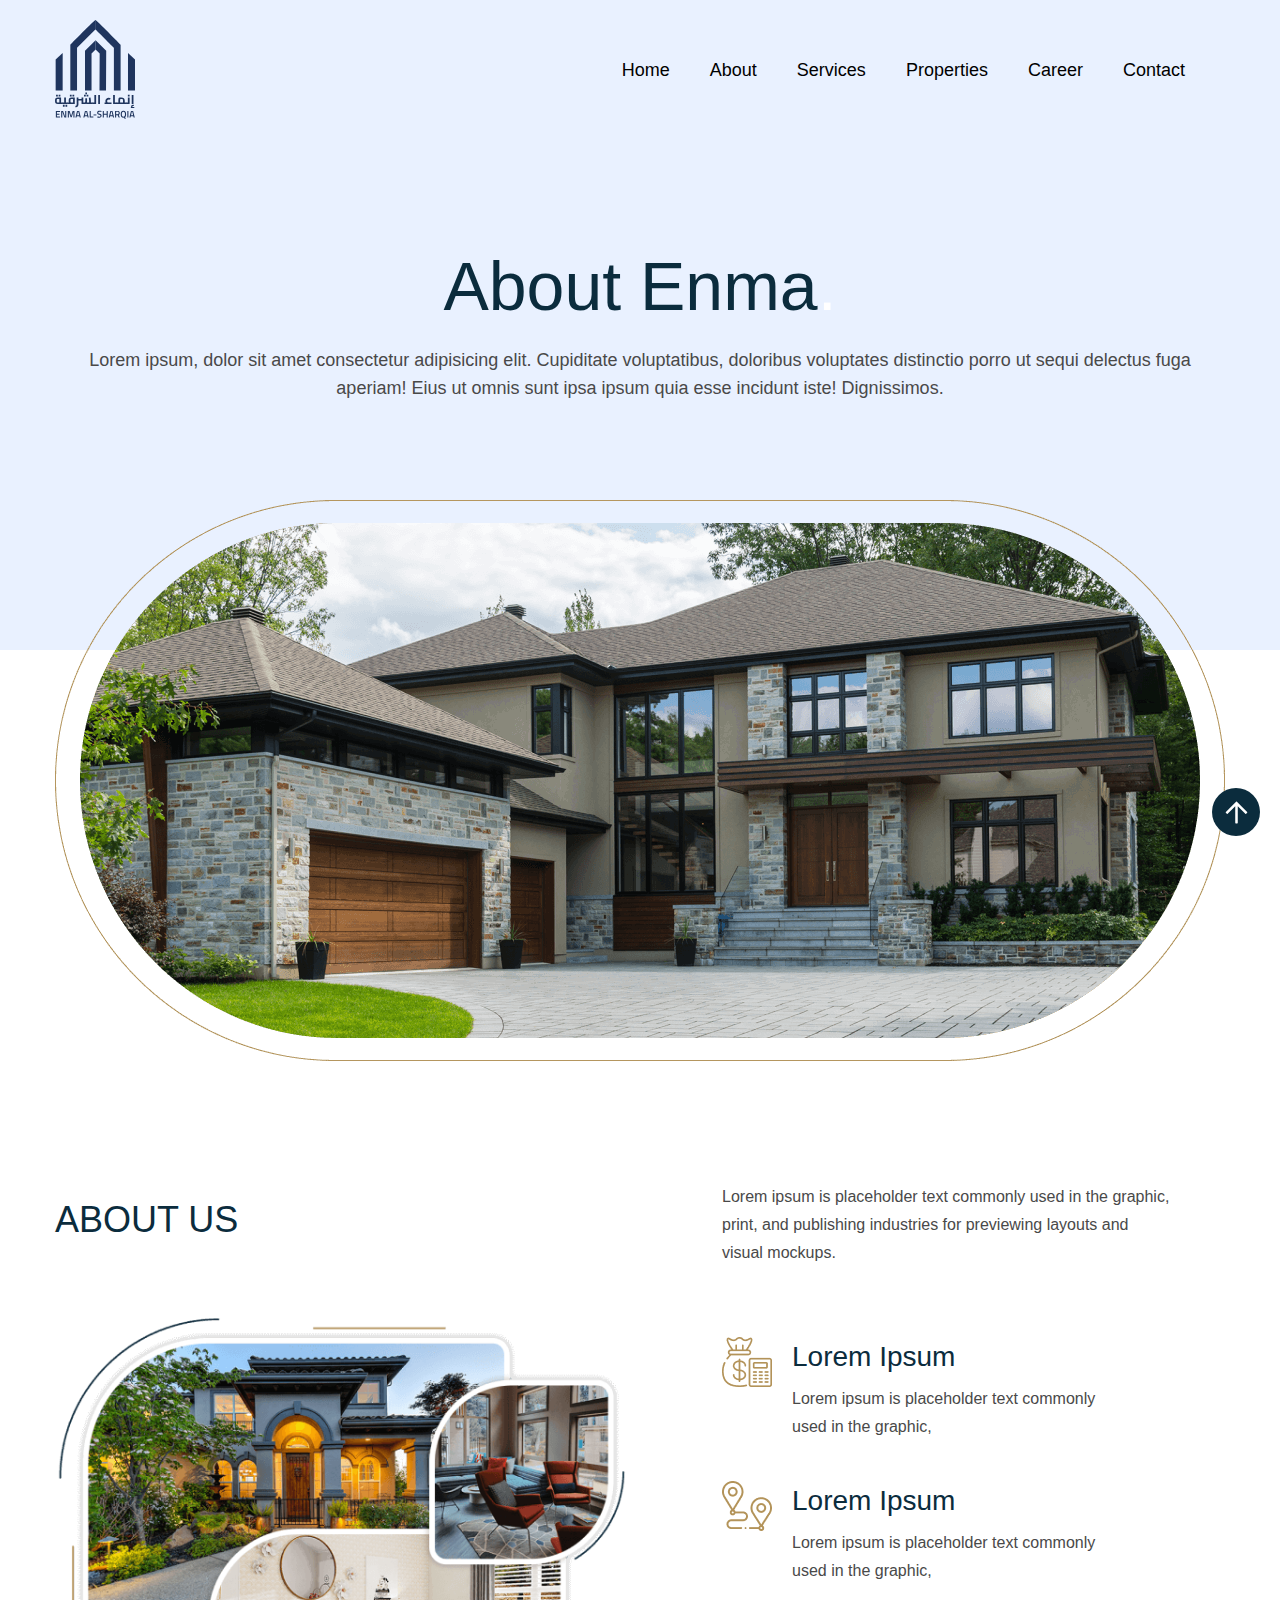
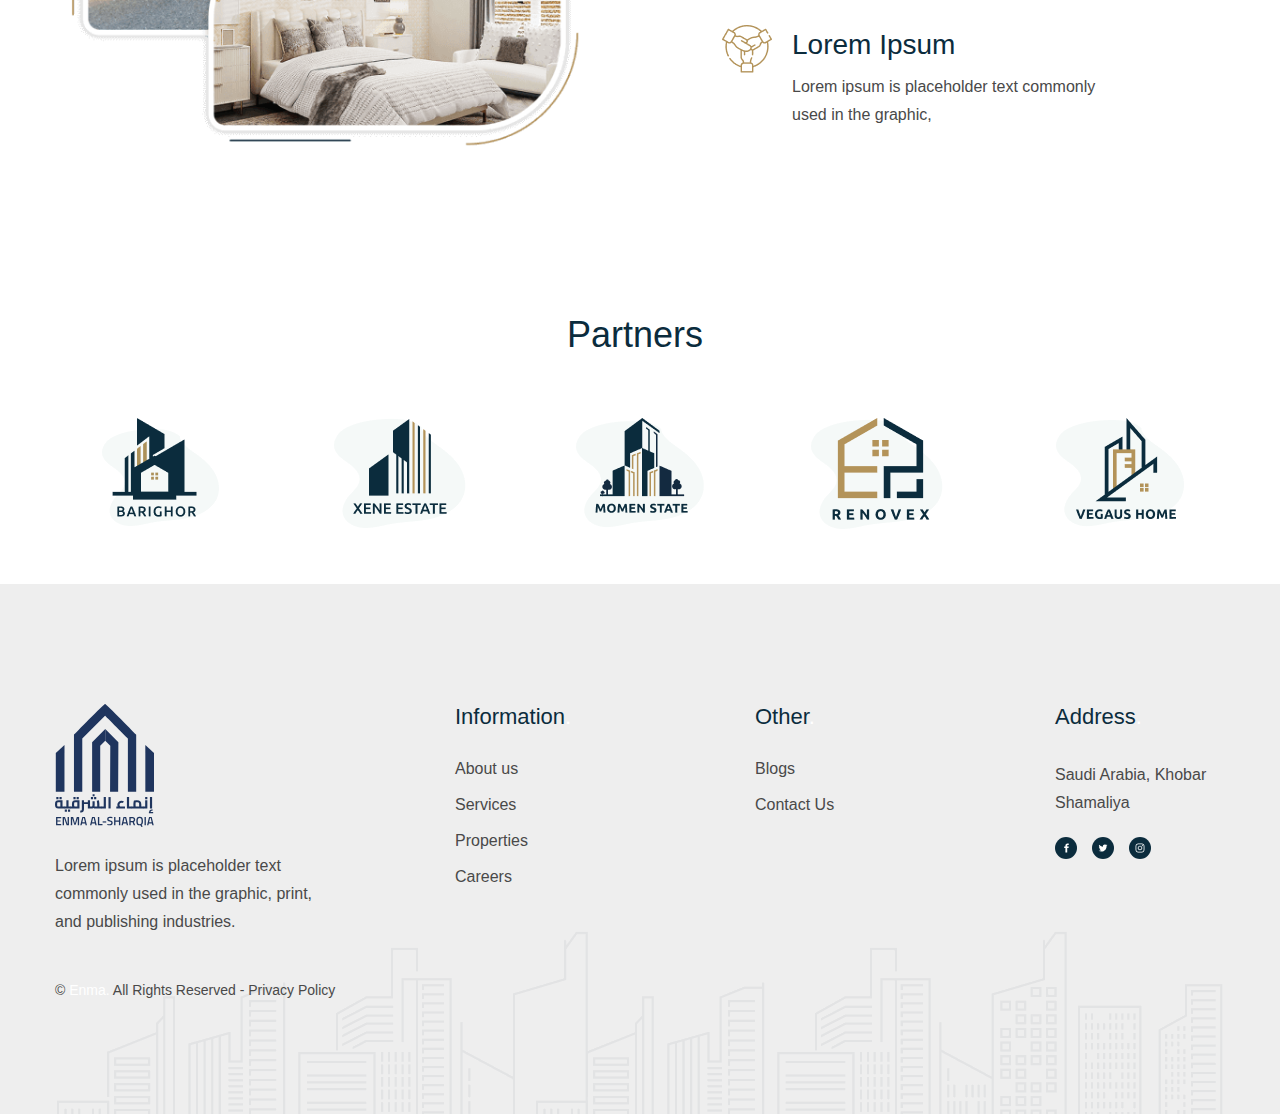
==== about.html @ f3d9441c "add" ====
<!DOCTYPE html>
<html class="no-js" lang="en">

<head>
    <meta charset="utf-8" />
    <meta http-equiv="x-ua-compatible" content="ie=edge" />
    <title>ENMA</title>
    <meta name="AdsBot-Google" content="noindex follow" />
    <meta name="description" content="Bery-Real Estate Listing Template">
    <meta name="viewport" content="width=device-width, initial-scale=1, shrink-to-fit=no" />
    <link rel="shortcut icon" type="image/x-icon" href="assets/images/favicon.ico" />
    <link rel="stylesheet" href="assets/css/plugins/swiper-bundle.min.css" />
    <link rel="stylesheet" href="assets/css/plugins/magnific-popup.css" />
    <link rel="stylesheet" href="assets/css/plugins/nice-select.css" />
    <link rel="stylesheet" href="assets/css/style.css" />
</head>


<body class="font-karla text-body text-tiny">

        <!-- Header start -->
        <header id="sticky-header" class="bg-[#E9F1FF] absolute left-0 w-full z-10 lg:py-[20px]">
            <div class="container">
                <div class="grid grid-cols-12">
                    <div class="col-span-12">
                        <div class="flex flex-wrap items-center justify-between">
                            <a href="index.html" class="block">
                                <img class="h-full white-logo" src="assets/images/logo/logo.svg" loading="lazy"
                                    alt="brand logo" width="80">
                                <img class="h-full hidden dark-logo" src="assets/images/logo/logo.svg" loading="lazy"
                                    width="80" alt="brand logo">
                            </a>
                            <nav class="flex flex-wrap items-center">
                                <ul
                                    class="hidden lg:flex flex-wrap items-center font-lora text-[16px] xl:text-[18px] leading-none text-black">
                                    <li class="mr-7 xl:mr-[40px] relative group py-[20px]">
                                        <a href="index.html" class="sticky-dark transition-all  hover:text-secondary">Home</a>
                                    </li>

                                    <li class="mr-7 xl:mr-[40px] relative group py-[20px]">
                                        <a href="about.html" class="sticky-dark transition-all  hover:text-secondary">About</a>
                                    </li>
                                    <li class="mr-7 xl:mr-[40px] relative group py-[20px]">
                                        <a href="service.html" class="sticky-dark transition-all  hover:text-secondary">Services</a>
                                    </li>
                                    <li class="mr-7 xl:mr-[40px] relative group py-[20px]">
                                        <a href="properties.html" class="sticky-dark transition-all  hover:text-secondary">Properties</a>
                                    </li>
                                    <li class="mr-7 xl:mr-[40px] relative group py-[20px]">
                                        <a href="career.html" class="sticky-dark transition-all  hover:text-secondary">Career</a>
                                    </li>
                                    <li class="mr-7 xl:mr-[40px] relative group py-[20px]">
                                        <a href="contact.html" class="sticky-dark transition-all  hover:text-secondary">Contact</a>
                                    </li>
                                </ul>

                                <ul class="flex flex-wrap items-center">
                                    <li class="ml-2 sm:ml-5 lg:hidden">
                                        <a href="#offcanvas-mobile-menu"
                                            class="offcanvas-toggle flex text-[#016450] hover:text-secondary">
                                            <svg width="24" height="24" class="fill-current"
                                                xmlns="http://www.w3.org/2000/svg" viewBox="0 0 448 512">
                                                <path
                                                    d="M0 96C0 78.33 14.33 64 32 64H416C433.7 64 448 78.33 448 96C448 113.7 433.7 128 416 128H32C14.33 128 0 113.7 0 96zM0 256C0 238.3 14.33 224 32 224H416C433.7 224 448 238.3 448 256C448 273.7 433.7 288 416 288H32C14.33 288 0 273.7 0 256zM416 448H32C14.33 448 0 433.7 0 416C0 398.3 14.33 384 32 384H416C433.7 384 448 398.3 448 416C448 433.7 433.7 448 416 448z" />
                                            </svg>
                                        </a>
                                    </li>
                                </ul>
                            </nav>
                        </div>
                    </div>
                </div>
            </div>
        </header>
        <div class="offcanvas-overlay hidden fixed inset-0 bg-black opacity-50 z-50"></div>
        <div id="offcanvas-mobile-menu"
            class="offcanvas left-0 transform -translate-x-full fixed font-normal text-sm top-0 z-50 h-screen xs:w-[300px] lg:w-[380px] transition-all ease-in-out duration-300 bg-white">

            <div class="py-12 pr-5 h-[100vh] overflow-y-auto">
                <!-- close button start -->
                <button class="offcanvas-close text-primary text-[25px] w-10 h-10 absolute right-0 top-0 z-[1]"
                    aria-label="offcanvas">x</button>
                <!-- close button end -->

                <!-- offcanvas-menu start -->

                <nav class="offcanvas-menu mr-[20px]">
                    <ul>
                        <li class="relative block border-b-primary border-b first:border-t first:border-t-primary">
                            <a href="index.html" class="block capitalize font-normal text-black hover:text-secondary text-base my-2 py-1 px-5">Home</a>
                        </li>
                        <li class="relative block border-b-primary border-b">
                            <a href="about.html" class="relative block capitalize text-black hover:text-secondary text-base my-2 py-1 px-5">About</a>
                        </li>
                        <li class="relative block border-b-primary border-b">
                            <a href="service.html" class="relative block capitalize text-black hover:text-secondary text-base my-2 py-1 px-5">Services</a>
                        </li>
                        <li class="relative block border-b-primary border-b">
                            <a href="properties.html" class="relative block capitalize text-black hover:text-secondary text-base my-2 py-1 px-5">Properties</a>
                        </li>
                        <li class="relative block border-b-primary border-b">
                            <a href="career.html" class="relative block capitalize text-black hover:text-secondary text-base my-2 py-1 px-5">Career</a>
                        </li>
                        <li class="relative block border-b-primary border-b">
                            <a href="contact.html" class="relative block capitalize text-black hover:text-secondary text-base my-2 py-1 px-5">Contact</a>
                        </li>
                    </ul>
                </nav>
                <!-- offcanvas-menu end -->
            </div>
        </div>
        <!-- Header end -->



        <section class="bg-no-repeat bg-left-bottom xl:bg-right-bottom bg-contain xl:bg-cover bg-[#E9F1FF] h-[450px] lg:h-[500px] xl:h-[650px] flex flex-wrap items-center relative">
            <div class="container">
                <div class="grid grid-cols-12">
                    <div class="col-span-12">
                        <div class="text-center mx-auto">
                            <h1 class="font-lora text-primary text-[36px] sm:text-[50px] md:text-[68px] lg:text-[50px] leading-tight xl:text-2xl title font-medium">
                                About Enma<span class="text-secondary">.</span>
                            </h1>
                            <p class="text-base mt-5">Lorem ipsum, dolor sit amet consectetur adipisicing elit. Cupiditate voluptatibus, doloribus voluptates distinctio porro ut sequi delectus fuga aperiam! Eius ut omnis sunt ipsa ipsum quia esse incidunt iste! Dignissimos.</p>
                        </div>
                    </div>
                </div>
            </div>
        </section>


        <section class="relative z-[1] mt-[80px] xl:mt-0">
            <div class="container">
                <div class="items-center">
                    <div class="lg:mb-[60px] mb-10 -mt-[150px]">
                        <img class="mx-auto w-full" src="assets/images/about/about5.png" width="597" height="716" alt="about image">
                    </div>
                </div>
            </div>
        </section>


        <!-- About Us Sectin Start -->
        <section class="about-section">
            <div class="container">
                <div class="grid grid-cols-12 gap-6 items-center">
                    <div class="col-span-12 lg:col-span-6">
                        <span class="text-secondary text-tiny inline-block mb-2">Why Choose us</span>
                        <h2
                            class="font-lora text-primary text-[24px] sm:text-[30px] leading-[1.277] xl:text-xl capitalize mb-5 lg:mb-16 font-medium max-w-[500px]">
                            ABOUT US
                        </h2>
                        <div class="scene" data-relative-input="true">
                            <img data-depth="0.1" src="assets/images/about/about1.png" class="" loading="lazy"
                                width="729" height="663" alt="about Image">
                        </div>
                    </div>
                    <div class="col-span-12 lg:col-span-6 lg:pl-[70px]">
                        <p class="max-w-[448px] ">
                            Lorem ipsum is placeholder text commonly used in the graphic, print, and publishing
                            industries for previewing layouts and visual mockups.
                        </p>

                        <div class="-mb-10 mt-12 xl:mt-[70px] 2xl:mt-[100px]">
                            <div class="flex flex-wrap mb-5 lg:mb-10">
                                <img src="assets/images/icon/doller.png" class="self-start mr-5" loading="lazy"
                                    width="50" height="50" alt="about Image">
                                <div class="flex-1">
                                    <h3 class="font-lora text-primary text-[22px] xl:text-lg capitalize mb-2">Lorem
                                        Ipsum</h3>
                                    <p class="max-w-[315px]">Lorem ipsum is placeholder text commonly used in the
                                        graphic,</p>
                                </div>

                            </div>
                            <div class="flex flex-wrap mb-5 lg:mb-10">
                                <img src="assets/images/icon/location.png" class="self-start mr-5" loading="lazy"
                                    width="50" height="50" alt="about Image">
                                <div class="flex-1">
                                    <h3 class="font-lora text-primary text-[22px] xl:text-lg capitalize mb-2">Lorem
                                        Ipsum</h3>
                                    <p class="max-w-[315px]">Lorem ipsum is placeholder text commonly used in the
                                        graphic,</p>
                                </div>

                            </div>
                            <div class="flex flex-wrap mb-5 lg:mb-10">
                                <img src="assets/images/icon/trusted.png" class="self-start mr-5" loading="lazy"
                                    width="50" height="50" alt="about Image">
                                <div class="flex-1">
                                    <h3 class="font-lora text-primary text-[22px] xl:text-lg capitalize mb-2">Lorem
                                        Ipsum</h3>
                                    <p class="max-w-[315px]">Lorem ipsum is placeholder text commonly used in the
                                        graphic,</p>
                                </div>

                            </div>
                        </div>

                    </div>
                </div>
            </div>
        </section>
        <!-- About Us Sectin End -->


        <section class="brand-section pt-[80px] lg:pt-[125px] pb-[80px] lg:pb-[125px]">
            <div class="container">
                <div class="grid grid-cols-12">
                    <div class="col-span-12">
                        <div class="mb-[60px] text-center">
                            <span class="text-secondary text-tiny inline-block mb-2">Our Partner’s</span>
                            <h2 class="font-lora text-primary text-[24px] sm:text-[30px] xl:text-xl capitalize font-medium">
                                Partners<span class="text-secondary">.</span></h2>
                        </div>
                    </div>
                    <div class="col-span-12">
                        <div class="brand-slider">
                            <div class="swiper swiper-initialized swiper-horizontal swiper-pointer-events">
                                <div class="swiper-wrapper" id="swiper-wrapper-ad5844e7aaff371b" aria-live="polite">
                                    <!-- swiper-slide start -->
                                    <div class="swiper-slide text-center swiper-slide-visible swiper-slide-active" role="group" aria-label="1 / 6" style="width: 210px; margin-right: 30px;">
                                        <a href="#" class="block">
                                            <img src="assets/images/brand/brand1.png" class="w-auto h-auto block mx-auto" loading="lazy" width="125" height="109" alt="@@title">
                                        </a>
                                    </div>
                                    <div class="swiper-slide text-center swiper-slide-visible swiper-slide-next" role="group" aria-label="2 / 6" style="width: 210px; margin-right: 30px;">
                                        <a href="#" class="block">
                                            <img src="assets/images/brand/brand2.png" class="w-auto h-auto block mx-auto" loading="lazy" width="125" height="109" alt="@@title">
                                        </a>
                                    </div>
                                    <div class="swiper-slide text-center swiper-slide-visible" role="group" aria-label="3 / 6" style="width: 210px; margin-right: 30px;">
                                        <a href="#" class="block">
                                            <img src="assets/images/brand/brand3.png" class="w-auto h-auto block mx-auto" loading="lazy" width="125" height="109" alt="@@title">
                                        </a>
                                    </div>
                                    <div class="swiper-slide text-center swiper-slide-visible" role="group" aria-label="4 / 6" style="width: 210px; margin-right: 30px;">
                                        <a href="#" class="block">
                                            <img src="assets/images/brand/brand4.png" class="w-auto h-auto block mx-auto" loading="lazy" width="125" height="109" alt="@@title">
                                        </a>
                                    </div>
                                    <div class="swiper-slide text-center swiper-slide-visible" role="group" aria-label="5 / 6" style="width: 210px; margin-right: 30px;">
                                        <a href="#" class="block">
                                            <img src="assets/images/brand/brand5.png" class="w-auto h-auto block mx-auto" loading="lazy" width="125" height="109" alt="@@title">
                                        </a>
                                    </div>
                                    <div class="swiper-slide text-center" role="group" aria-label="6 / 6" style="width: 210px; margin-right: 30px;">
                                        <a href="#" class="block">
                                            <img src="assets/images/brand/brand3.png" class="w-auto h-auto block mx-auto" loading="lazy" width="125" height="109" alt="@@title">
                                        </a>
                                    </div>

                                    <!-- swiper-slide end-->
                                </div>

                            <span class="swiper-notification" aria-live="assertive" aria-atomic="true"></span></div>
                        </div>
                    </div>
                </div>
            </div>
        </section>




        <!-- Footer Start -->
        <footer class="footer bg-[#EEEEEE] pt-[80px] lg:pt-[120px] pb-30 md:pb-[80px] lg:pb-[110px] font-normal bg-no-repeat" style="background-image: url('assets/images/footer/pattern.png');">
            <div class="container">
                <div class="grid grid-cols-12 gap-x-[30px] mb-[-30px]">
                    <div class="col-span-12 sm:col-span-6 lg:col-span-4 mb-[30px]">
                        <a href="index.html" class="block mb-[25px]">
                            <img src="assets/images/logo/logo.svg" width="99" height="46" loading=lazy
                                alt="footer logo">
                        </a>
                        <p class="mb-[5px] xl:mb-[40px] max-w-[270px]">
                            Lorem ipsum is placeholder text commonly used in the graphic, print, and publishing
                            industries.
                        </p>
                        <p class="text-sm hidden md:block">&copy; <a href="#" class="text-secondary">Enma.</a> All
                            Rights Reserved - Privacy Policy</p>
                    </div>
                    <div class="col-span-12 sm:col-span-6 lg:col-span-3 mb-[30px]">
                        <h3
                            class="font-lora font-normal text-[22px] leading-[1.222] text-primary mb-[20px] lg:mb-[30px]">
                            Information<span class="text-secondary">.</span></h3>
                        <ul class="text-[16px] leading-none mb-[-20px]">
                            <li class="mb-[20px]">
                                <a class="inline-block transition-all hover:text-secondary" href="about.html">About us</a>
                            </li>
                            <li class="mb-[20px]">
                                <a class="inline-block transition-all hover:text-secondary" href="service.html">Services</a>
                            </li>
                            <li class="mb-[20px]">
                                <a class="inline-block transition-all hover:text-secondary" href="properties.html">Properties</a>
                            </li>
                            <li class="mb-[20px]">
                                <a class="inline-block transition-all hover:text-secondary" href="career.html">Careers</a>
                            </li>
                        </ul>
                    </div>
                    <div class="col-span-12 sm:col-span-6 lg:col-span-3 mb-[30px]">
                        <h3 class="font-lora font-normal text-[22px] leading-[1.222] text-primary mb-[20px] lg:mb-[30px]">Other<span class="text-secondary">.</span></h3>
                        <ul class="text-[16px] leading-none mb-[-20px]">
                            <li class="mb-[20px]">
                                <a class="inline-block transition-all hover:text-secondary" href="blogs.html">Blogs</a>
                            </li>
                            <li class="mb-[20px]"><a class="inline-block transition-all hover:text-secondary"
                                    href="#">Contact Us</a></li>
                        </ul>
                    </div>
                    <div class="col-span-12 sm:col-span-6 lg:col-span-2 mb-[30px]">
                        <h3
                            class="font-lora font-normal text-[22px] leading-[1.222] text-primary mb-[20px] lg:mb-[30px]">
                            Address<span class="text-secondary">.</span></h3>
                        <p>Saudi Arabia, Khobar Shamaliya</p>
                        <ul class="inline-flex items-center justify-center mt-[20px]">
                            <li class="first:ml-0 ml-[15px]">
                                <a href="#" aria-label="svg"
                                    class="w-[22px] h-[22px] transition-all rounded-full bg-primary flex items-center justify-center hover:drop-shadow-[0px_4px_10px_rgba(0,0,0,0.25)] text-white hover:bg-secondary">
                                    <svg width="7" height="10" viewBox="0 0 7 12" fill="currentColor"
                                        xmlns="http://www.w3.org/2000/svg">
                                        <path
                                            d="M4.36 4.20156V3.12156C4.36 2.65356 4.468 2.40156 5.224 2.40156H6.16V0.601562H4.72C2.92 0.601562 2.2 1.78956 2.2 3.12156V4.20156H0.760002V6.00156H2.2V11.4016H4.36V6.00156H5.944L6.16 4.20156H4.36Z"
                                            fill="currentColor"></path>
                                    </svg>
                                </a>
                            </li>
                            <li class="ml-[15px]">
                                <a href="#" aria-label="svg"
                                    class="w-[22px] h-[22px] transition-all rounded-full bg-primary flex items-center justify-center hover:drop-shadow-[0px_4px_10px_rgba(0,0,0,0.25)] text-white hover:bg-secondary">
                                    <svg width="10" height="8" viewBox="0 0 14 12" fill="currentColor"
                                        xmlns="http://www.w3.org/2000/svg">
                                        <path
                                            d="M13.6667 1.93957C13.1669 2.15783 12.6376 2.30093 12.096 2.36424C12.6645 2.0304 13.092 1.50098 13.2987 0.874908C12.76 1.18846 12.1725 1.40931 11.5607 1.52824C11.303 1.25838 10.9931 1.04383 10.6498 0.897693C10.3065 0.751554 9.93709 0.676884 9.564 0.678241C8.05333 0.678241 6.82866 1.88491 6.82866 3.37157C6.82866 3.58224 6.85266 3.78824 6.89933 3.98491C5.81571 3.93337 4.75474 3.65651 3.78411 3.172C2.81348 2.68749 1.9545 2.00596 1.26199 1.17091C1.01921 1.58051 0.891605 2.04809 0.892662 2.52424C0.893126 2.96955 1.00455 3.40773 1.21685 3.79917C1.42916 4.19061 1.73566 4.52298 2.10866 4.76624C1.67498 4.75224 1.25068 4.63646 0.869995 4.42824V4.46157C0.869995 5.76691 1.81333 6.85557 3.06333 7.10357C2.8284 7.16591 2.58638 7.1975 2.34333 7.19757C2.16666 7.19757 1.99533 7.18091 1.828 7.14757C2.00672 7.68619 2.34873 8.15578 2.80654 8.49113C3.26435 8.82648 3.81522 9.01095 4.38266 9.01891C3.40937 9.7686 2.21454 10.1736 0.985995 10.1702C0.764662 10.1702 0.547328 10.1569 0.333328 10.1329C1.5875 10.9267 3.04172 11.3471 4.52599 11.3449C9.55733 11.3449 12.308 7.24024 12.308 3.68091L12.2987 3.33224C12.8352 2.95469 13.2988 2.4828 13.6667 1.93957Z"
                                            fill="currentColor"></path>
                                    </svg>


                                </a>
                            </li>
                            <li class="ml-[15px]">
                                <a href="#" aria-label="svg"
                                    class="w-[22px] h-[22px] transition-all rounded-full bg-primary flex items-center justify-center hover:drop-shadow-[0px_4px_10px_rgba(0,0,0,0.25)] text-white hover:bg-secondary">
                                    <svg width="10" height="10" viewBox="0 0 14 14" fill="currentColor"
                                        xmlns="http://www.w3.org/2000/svg">
                                        <path
                                            d="M7 3.79646C5.22656 3.79646 3.79531 5.22771 3.79531 7.00115C3.79531 8.77458 5.22656 10.2058 7 10.2058C8.77344 10.2058 10.2047 8.77458 10.2047 7.00115C10.2047 5.22771 8.77344 3.79646 7 3.79646ZM7 9.08396C5.85312 9.08396 4.91719 8.14802 4.91719 7.00115C4.91719 5.85427 5.85312 4.91834 7 4.91834C8.14687 4.91834 9.08281 5.85427 9.08281 7.00115C9.08281 8.14802 8.14687 9.08396 7 9.08396ZM10.3359 2.91834C9.92187 2.91834 9.5875 3.25271 9.5875 3.66677C9.5875 4.08084 9.92187 4.41521 10.3359 4.41521C10.75 4.41521 11.0844 4.0824 11.0844 3.66677C11.0845 3.56845 11.0652 3.47107 11.0277 3.38021C10.9901 3.28935 10.935 3.2068 10.8654 3.13727C10.7959 3.06775 10.7134 3.01262 10.6225 2.97506C10.5316 2.93749 10.4343 2.91821 10.3359 2.91834ZM13.2469 7.00115C13.2469 6.13865 13.2547 5.28396 13.2063 4.42302C13.1578 3.42302 12.9297 2.53552 12.1984 1.80427C11.4656 1.07146 10.5797 0.844898 9.57969 0.796461C8.71719 0.748023 7.8625 0.755836 7.00156 0.755836C6.13906 0.755836 5.28437 0.748023 4.42344 0.796461C3.42344 0.844898 2.53594 1.07302 1.80469 1.80427C1.07187 2.53709 0.84531 3.42302 0.796873 4.42302C0.748435 5.28552 0.756248 6.14021 0.756248 7.00115C0.756248 7.86209 0.748435 8.71834 0.796873 9.57927C0.84531 10.5793 1.07344 11.4668 1.80469 12.198C2.5375 12.9308 3.42344 13.1574 4.42344 13.2058C5.28594 13.2543 6.14062 13.2465 7.00156 13.2465C7.86406 13.2465 8.71875 13.2543 9.57969 13.2058C10.5797 13.1574 11.4672 12.9293 12.1984 12.198C12.9312 11.4652 13.1578 10.5793 13.2063 9.57927C13.2562 8.71834 13.2469 7.86365 13.2469 7.00115ZM11.8719 10.6855C11.7578 10.9699 11.6203 11.1824 11.4 11.4011C11.1797 11.6215 10.9687 11.759 10.6844 11.873C9.8625 12.1996 7.91094 12.1261 7 12.1261C6.08906 12.1261 4.13594 12.1996 3.31406 11.8746C3.02969 11.7605 2.81719 11.623 2.59844 11.4027C2.37812 11.1824 2.24062 10.9715 2.12656 10.6871C1.80156 9.86365 1.875 7.91209 1.875 7.00115C1.875 6.09021 1.80156 4.13709 2.12656 3.31521C2.24062 3.03084 2.37812 2.81834 2.59844 2.59959C2.81875 2.38084 3.02969 2.24177 3.31406 2.12771C4.13594 1.80271 6.08906 1.87615 7 1.87615C7.91094 1.87615 9.86406 1.80271 10.6859 2.12771C10.9703 2.24177 11.1828 2.37927 11.4016 2.59959C11.6219 2.8199 11.7594 3.03084 11.8734 3.31521C12.1984 4.13709 12.125 6.09021 12.125 7.00115C12.125 7.91209 12.1984 9.86365 11.8719 10.6855Z"
                                            fill="currentColor"></path>
                                    </svg>
                                </a>
                            </li>
                        </ul>
                        <p class="text-sm md:hidden mb-7 sm:mb-0 mt-[20px]">&copy; <a href="#"
                                class="text-secondary">Enma.</a> All Rights Reserved</p>
                    </div>
                </div>
            </div>
        </footer>
        <a class="w-12 h-12 rounded-full bg-primary text-white fixed right-5 bottom-16 flex flex-wrap items-center justify-center transition-all duration-300 z-10"
            href="#" aria-label="scroll up">
            <svg width="25" height="25" fill="currentColor" xmlns="http://www.w3.org/2000/svg" viewBox="0 0 448 512">
                <path
                    d="M6.101 261.899L25.9 281.698c4.686 4.686 12.284 4.686 16.971 0L198 126.568V468c0 6.627 5.373 12 12 12h28c6.627 0 12-5.373 12-12V126.568l155.13 155.13c4.686 4.686 12.284 4.686 16.971 0l19.799-19.799c4.686-4.686 4.686-12.284 0-16.971L232.485 35.515c-4.686-4.686-12.284-4.686-16.971 0L6.101 244.929c-4.687 4.686-4.687 12.284 0 16.97z" />
            </svg>
        </a>
        <!-- Footer End -->




    <!-- JS-START -->
    <script src="assets/js/vendor/modernizr-3.11.7.min.js"></script>
    <script src="assets/js/vendor/jquery-3.6.0.min.js"></script>
    <script src="assets/js/vendor/jquery-migrate-3.3.2.min.js"></script>
    <script src="assets/js/plugins/swiper-bundle.min.js"></script>
    <script src="assets/js/plugins/popper.min.js"></script>
    <script src="assets/js/plugins/jquery.magnific-popup.min.js"></script>
    <script src="assets/js/plugins/jquery.ajaxchimp.min.js"></script>
    <script src="assets/js/plugins/parallax.min.js"></script>
    <script src="assets/js/plugins/jquery.nice-select.min.js"></script>
    <script src="assets/js/main.js"></script>
    <!-- JS-CLOSE -->
</body>
</html>
---- assets/css/plugins/nice-select.css ----
/*======================================
  Selectric v1.13.0
======================================*/

.selectric-wrapper {
  position: relative;
  cursor: pointer;
}

.selectric-responsive {
  width: 100%;
}

.selectric {
  border: 1px solid #DDD;
  border-radius: 0px;
  background: #F8F8F8;
  position: relative;
  overflow: hidden;
}

.selectric .label {
  display: block;
  white-space: nowrap;
  overflow: hidden;
  text-overflow: ellipsis;
  margin: 0 38px 0 10px;
  font-size: 12px;
  line-height: 38px;
  color: #444;
  height: 38px;
  -webkit-user-select: none;
     -moz-user-select: none;
      -ms-user-select: none;
          user-select: none;
}

.selectric .button {
  display: block;
  position: absolute;
  right: 0;
  top: 0;
  width: 38px;
  height: 38px;
  line-height: 38px;
  background-color: #F8f8f8;
  color: #BBB;
  text-align: center;
  font: 0/0 a;
  *font: 20px/38px Lucida Sans Unicode, Arial Unicode MS, Arial;
}

.selectric .button:after {
  content: " ";
  position: absolute;
  top: 0;
  right: 0;
  bottom: 0;
  left: 0;
  margin: auto;
  width: 0;
  height: 0;
  border: 4px solid transparent;
  border-top-color: #BBB;
  border-bottom: none;
}

.selectric-focus .selectric {
  border-color: #aaaaaa;
}

.selectric-hover .selectric {
  border-color: #c4c4c4;
}

.selectric-hover .selectric .button {
  color: #a2a2a2;
}

.selectric-hover .selectric .button:after {
  border-top-color: #a2a2a2;
}

.selectric-open {
  z-index: 9999;
}

.selectric-open .selectric {
  border-color: #c4c4c4;
}

.selectric-open .selectric-items {
  display: block;
}

.selectric-disabled {
  filter: alpha(opacity=50);
  opacity: 0.5;
  cursor: default;
  -webkit-user-select: none;
     -moz-user-select: none;
      -ms-user-select: none;
          user-select: none;
}

.selectric-hide-select {
  position: relative;
  overflow: hidden;
  width: 0;
  height: 0;
}

.selectric-hide-select select {
  position: absolute;
  left: -100%;
}

.selectric-hide-select.selectric-is-native {
  position: absolute;
  width: 100%;
  height: 100%;
  z-index: 10;
}

.selectric-hide-select.selectric-is-native select {
  position: absolute;
  top: 0;
  left: 0;
  right: 0;
  height: 100%;
  width: 100%;
  border: none;
  z-index: 1;
  box-sizing: border-box;
  opacity: 0;
}

.selectric-input {
  position: absolute !important;
  top: 0 !important;
  left: 0 !important;
  overflow: hidden !important;
  clip: rect(0, 0, 0, 0) !important;
  margin: 0 !important;
  padding: 0 !important;
  width: 1px !important;
  height: 1px !important;
  outline: none !important;
  border: none !important;
  *font: 0/0 a !important;
  background: none !important;
}

.selectric-temp-show {
  position: absolute !important;
  visibility: hidden !important;
  display: block !important;
}

/* Items box */
.selectric-items {
  display: none;
  position: absolute;
  top: 100%;
  left: 0;
  background: #F8F8F8;
  border: 1px solid #c4c4c4;
  z-index: -1;
  box-shadow: 0 0 10px -6px;
}

.selectric-items .selectric-scroll {
  height: 100%;
  overflow: auto;
}

.selectric-above .selectric-items {
  top: auto;
  bottom: 100%;
}

.selectric-items ul, .selectric-items li {
  list-style: none;
  padding: 0;
  margin: 0;
  font-size: 12px;
  line-height: 20px;
  min-height: 20px;
}

.selectric-items li {
  display: block;
  padding: 10px;
  color: #666;
  cursor: pointer;
}

.selectric-items li.selected {
  background: #E0E0E0;
  color: #444;
}

.selectric-items li.highlighted {
  background: #D0D0D0;
  color: #444;
}

.selectric-items li:hover {
  background: #D5D5D5;
  color: #444;
}

.selectric-items .disabled {
  filter: alpha(opacity=50);
  opacity: 0.5;
  cursor: default !important;
  background: none !important;
  color: #666 !important;
  -webkit-user-select: none;
     -moz-user-select: none;
      -ms-user-select: none;
          user-select: none;
}

.selectric-items .selectric-group .selectric-group-label {
  font-weight: bold;
  padding-left: 10px;
  cursor: default;
  -webkit-user-select: none;
     -moz-user-select: none;
      -ms-user-select: none;
          user-select: none;
  background: none;
  color: #444;
}

.selectric-items .selectric-group.disabled li {
  filter: alpha(opacity=100);
  opacity: 1;
}

.selectric-items .selectric-group li {
  padding-left: 25px;
}
---- assets/css/style.css ----
*,
::before,
::after {
  box-sizing: border-box;
  /* 1 */
  border-width: 0;
  /* 2 */
  border-style: solid;
  /* 2 */
  border-color: #e5e7eb;
  /* 2 */
}

::before,
::after {
  --tw-content: "";
}
html {
  line-height: 1.5;
  /* 1 */
  -webkit-text-size-adjust: 100%;
  /* 2 */
  -moz-tab-size: 4;
  /* 3 */
  -o-tab-size: 4;
  tab-size: 4;
  /* 3 */
  font-family: ui-sans-serif, system-ui, -apple-system, BlinkMacSystemFont, "Segoe UI", Roboto, "Helvetica Neue", Arial, "Noto Sans", sans-serif, "Apple Color Emoji", "Segoe UI Emoji", "Segoe UI Symbol", "Noto Color Emoji";
  /* 4 */
}

body {
  margin: 0;
  /* 1 */
  line-height: inherit;
  /* 2 */
}

hr {
  height: 0;
  /* 1 */
  color: inherit;
  /* 2 */
  border-top-width: 1px;
  /* 3 */
}

abbr:where([title]) {
  -webkit-text-decoration: underline dotted;
  text-decoration: underline dotted;
}

h1,
h2,
h3,
h4,
h5,
h6 {
  font-size: inherit;
  font-weight: inherit;
}

a {
  color: inherit;
  text-decoration: inherit;
}

b,
strong {
  font-weight: bolder;
}

/*
1. Use the user's configured `mono` font family by default.
2. Correct the odd `em` font sizing in all browsers.
*/
code,
kbd,
samp,
pre {
  font-family: ui-monospace, SFMono-Regular, Menlo, Monaco, Consolas, "Liberation Mono", "Courier New", monospace;
  /* 1 */
  font-size: 1em;
  /* 2 */
}

/*
Add the correct font size in all browsers.
*/
small {
  font-size: 80%;
}

/*
Prevent `sub` and `sup` elements from affecting the line height in all browsers.
*/
sub,
sup {
  font-size: 75%;
  line-height: 0;
  position: relative;
  vertical-align: baseline;
}

sub {
  bottom: -0.25em;
}

sup {
  top: -0.5em;
}

/*
1. Remove text indentation from table contents in Chrome and Safari. (https://bugs.chromium.org/p/chromium/issues/detail?id=999088, https://bugs.webkit.org/show_bug.cgi?id=201297)
2. Correct table border color inheritance in all Chrome and Safari. (https://bugs.chromium.org/p/chromium/issues/detail?id=935729, https://bugs.webkit.org/show_bug.cgi?id=195016)
3. Remove gaps between table borders by default.
*/
table {
  text-indent: 0;
  /* 1 */
  border-color: inherit;
  /* 2 */
  border-collapse: collapse;
  /* 3 */
}

/*
1. Change the font styles in all browsers.
2. Remove the margin in Firefox and Safari.
3. Remove default padding in all browsers.
*/
button,
input,
optgroup,
select,
textarea {
  font-family: inherit;
  /* 1 */
  font-size: 100%;
  /* 1 */
  line-height: inherit;
  /* 1 */
  color: inherit;
  /* 1 */
  margin: 0;
  /* 2 */
  padding: 0;
  /* 3 */
}

/*
Remove the inheritance of text transform in Edge and Firefox.
*/
button,
select {
  text-transform: none;
}

/*
1. Correct the inability to style clickable types in iOS and Safari.
2. Remove default button styles.
*/
button,
[type=button],
[type=reset],
[type=submit] {
  -webkit-appearance: button;
  /* 1 */
  background-color: transparent;
  /* 2 */
  background-image: none;
  /* 2 */
}

:-moz-focusring {
  outline: auto;
}


:-moz-ui-invalid {
  box-shadow: none;
}

/*
Add the correct vertical alignment in Chrome and Firefox.
*/
progress {
  vertical-align: baseline;
}

/*
Correct the cursor style of increment and decrement buttons in Safari.
*/
::-webkit-inner-spin-button,
::-webkit-outer-spin-button {
  height: auto;
}

/*
1. Correct the odd appearance in Chrome and Safari.
2. Correct the outline style in Safari.
*/
[type=search] {
  -webkit-appearance: textfield;
  /* 1 */
  outline-offset: -2px;
  /* 2 */
}

::-webkit-search-decoration {
  -webkit-appearance: none;
}

::-webkit-file-upload-button {
  -webkit-appearance: button;
  /* 1 */
  font: inherit;
  /* 2 */
}

summary {
  display: list-item;
}

blockquote,
dl,
dd,
h1,
h2,
h3,
h4,
h5,
h6,
hr,
figure,
p,
pre {
  margin: 0;
}

fieldset {
  margin: 0;
  padding: 0;
}

legend {
  padding: 0;
}

ol,
ul,
menu {
  list-style: none;
  margin: 0;
  padding: 0;
}

textarea {
  resize: vertical;
}
input::-moz-placeholder, textarea::-moz-placeholder {
  opacity: 1;
  /* 1 */
  color: #9ca3af;
  /* 2 */
}

input:-ms-input-placeholder, textarea:-ms-input-placeholder {
  opacity: 1;
  /* 1 */
  color: #9ca3af;
  /* 2 */
}

input::placeholder,
textarea::placeholder {
  opacity: 1;
  /* 1 */
  color: #9ca3af;
  /* 2 */
}

button,
[role=button] {
  cursor: pointer;
}

:disabled {
  cursor: default;
}

img,
svg,
video,
canvas,
audio,
iframe,
embed,
object {
  display: block;
  /* 1 */
  vertical-align: middle;
  /* 2 */
}

img,
video {
  max-width: 100%;
  height: auto;
}

[hidden] {
  display: none;
}

*, ::before, ::after {
  --tw-translate-x: 0;
  --tw-translate-y: 0;
  --tw-rotate: 0;
  --tw-skew-x: 0;
  --tw-skew-y: 0;
  --tw-scale-x: 1;
  --tw-scale-y: 1;
  --tw-pan-x: ;
  --tw-pan-y: ;
  --tw-pinch-zoom: ;
  --tw-scroll-snap-strictness: proximity;
  --tw-ordinal: ;
  --tw-slashed-zero: ;
  --tw-numeric-figure: ;
  --tw-numeric-spacing: ;
  --tw-numeric-fraction: ;
  --tw-ring-inset: ;
  --tw-ring-offset-width: 0px;
  --tw-ring-offset-color: #fff;
  --tw-ring-color: rgb(59 130 246 / 0.5);
  --tw-ring-offset-shadow: 0 0 #0000;
  --tw-ring-shadow: 0 0 #0000;
  --tw-shadow: 0 0 #0000;
  --tw-shadow-colored: 0 0 #0000;
  --tw-blur: ;
  --tw-brightness: ;
  --tw-contrast: ;
  --tw-grayscale: ;
  --tw-hue-rotate: ;
  --tw-invert: ;
  --tw-saturate: ;
  --tw-sepia: ;
  --tw-drop-shadow: ;
  --tw-backdrop-blur: ;
  --tw-backdrop-brightness: ;
  --tw-backdrop-contrast: ;
  --tw-backdrop-grayscale: ;
  --tw-backdrop-hue-rotate: ;
  --tw-backdrop-invert: ;
  --tw-backdrop-opacity: ;
  --tw-backdrop-saturate: ;
  --tw-backdrop-sepia: ;
}

.container {
  width: 100%;
  margin-right: auto;
  margin-left: auto;
  padding-right: 15px;
  padding-left: 15px;
}

@media (min-width: 320px) {
  .container {
    max-width: 320px;
  }
}
@media (min-width: 576px) {
  .container {
    max-width: 576px;
  }
}
@media (min-width: 768px) {
  .container {
    max-width: 768px;
  }
}
@media (min-width: 992px) {
  .container {
    max-width: 992px;
  }
}
@media (min-width: 1280px) {
  .container {
    max-width: 1280px;
  }
}
@media (min-width: 1536px) {
  .container {
    max-width: 1536px;
  }
}
@media (min-width: 1920px) {
  .container {
    max-width: 1920px;
  }
}
.container {
  max-width: 100%;
}

@media (min-width: 576px) {
  .container {
    max-width: 570px;
  }
}
@media (min-width: 768px) {
  .container {
    max-width: 750px;
  }
}
@media (min-width: 992px) {
  .container {
    max-width: 990px;
  }
}
@media (min-width: 1280px) {
  .container {
    max-width: 1200px;
  }
}
.pointer-events-none {
  pointer-events: none;
}

.visible {
  visibility: visible;
}

.invisible {
  visibility: hidden;
}

.static {
  position: static;
}

.fixed {
  position: fixed;
}

.absolute {
  position: absolute;
}

.relative {
  position: relative;
}

.inset-0 {
  top: 0px;
  right: 0px;
  bottom: 0px;
  left: 0px;
}

.left-0 {
  left: 0px;
}

.top-auto {
  top: auto;
}

.bottom-\[85px\] {
  bottom: 85px;
}

.left-\[30px\] {
  left: 30px;
}

.left-\[85px\] {
  left: 85px;
}

.right-5 {
  right: 1.25rem;
}

.bottom-16 {
  bottom: 4rem;
}

.top-\[15px\] {
  top: 15px;
}

.top-\[-30px\] {
  top: -30px;
}

.top-1\/2 {
  top: 50%;
}

.right-\[30px\] {
  right: 30px;
}

.top-\[0px\] {
  top: 0px;
}

.left-\[-45px\] {
  left: -45px;
}

.right-0 {
  right: 0px;
}

.bottom-0 {
  bottom: 0px;
}

.left-\[56px\] {
  left: 56px;
}

.top-\[80px\] {
  top: 80px;
}

.right-\[-70px\] {
  right: -70px;
}

.top-0 {
  top: 0px;
}

.right-\[5\%\] {
  right: 5%;
}

.bottom-\[10\%\] {
  bottom: 10%;
}

.left-\[10\%\] {
  left: 10%;
}

.bottom-\[25px\] {
  bottom: 25px;
}

.left-\[25px\] {
  left: 25px;
}

.right-\[25px\] {
  right: 25px;
}

.bottom-\[0px\] {
  bottom: 0px;
}

.top-\[50\%\] {
  top: 50%;
}

.left-\[28px\] {
  left: 28px;
}

.top-\[-20px\] {
  top: -20px;
}

.bottom-\[-55px\] {
  bottom: -55px;
}

.bottom-\[0\%\] {
  bottom: 0%;
}

.-right-6 {
  right: -1.5rem;
}

.-bottom-\[100px\] {
  bottom: -100px;
}

.top-\[120\%\] {
  top: 120%;
}

.left-1\/2 {
  left: 50%;
}

.top-5 {
  top: 1.25rem;
}

.bottom-5 {
  bottom: 1.25rem;
}

.left-5 {
  left: 1.25rem;
}

.bottom-\[-56px\] {
  bottom: -56px;
}

.right-\[20px\] {
  right: 20px;
}

.left-\[20px\] {
  left: 20px;
}

.top-\[30px\] {
  top: 30px;
}

.-right-\[50px\] {
  right: -50px;
}

.bottom-12 {
  bottom: 3rem;
}

.left-\[0px\] {
  left: 0px;
}

.top-\[65\%\] {
  top: 65%;
}

.right-\[0px\] {
  right: 0px;
}

.bottom-\[-18px\] {
  bottom: -18px;
}

.right-\[5px\] {
  right: 5px;
}

.top-\[18px\] {
  top: 18px;
}

.left-\[-17px\] {
  left: -17px;
}

.bottom-\[15px\] {
  bottom: 15px;
}

.right-\[15px\] {
  right: 15px;
}

.z-10 {
  z-index: 10;
}

.z-\[1\] {
  z-index: 1;
}

.z-\[5\] {
  z-index: 5;
}

.z-\[25\] {
  z-index: 25;
}

.z-\[2\] {
  z-index: 2;
}

.z-\[999\] {
  z-index: 999;
}

.z-20 {
  z-index: 20;
}

.z-\[0\] {
  z-index: 0;
}

.z-\[9\] {
  z-index: 9;
}

.z-\[99\] {
  z-index: 99;
}

.z-50 {
  z-index: 50;
}

.z-\[-2\] {
  z-index: -2;
}

.z-\[-1\] {
  z-index: -1;
}

.order-last {
  order: 9999;
}

.order-2 {
  order: 2;
}

.col-span-12 {
  grid-column: span 12/span 12;
}

.col-span-7 {
  grid-column: span 7/span 7;
}

.col-span-5 {
  grid-column: span 5/span 5;
}

.col-span-1 {
  grid-column: span 1/span 1;
}

.col-span-4 {
  grid-column: span 4/span 4;
}

.col-span-8 {
  grid-column: span 8/span 8;
}

.m-\[-10px\] {
  margin: -10px;
}

.m-\[10px\] {
  margin: 10px;
}

.mx-auto {
  margin-left: auto;
  margin-right: auto;
}

.mx-\[4px\] {
  margin-left: 4px;
  margin-right: 4px;
}

.mx-\[1px\] {
  margin-left: 1px;
  margin-right: 1px;
}

.-mx-\[30px\] {
  margin-left: -30px;
  margin-right: -30px;
}

.-my-\[60px\] {
  margin-top: -60px;
  margin-bottom: -60px;
}

.-mx-\[20px\] {
  margin-left: -20px;
  margin-right: -20px;
}

.my-1 {
  margin-top: 0.25rem;
  margin-bottom: 0.25rem;
}

.-mx-\[15px\] {
  margin-left: -15px;
  margin-right: -15px;
}

.mx-\[-15px\] {
  margin-left: -15px;
  margin-right: -15px;
}

.my-\[20px\] {
  margin-top: 20px;
  margin-bottom: 20px;
}

.my-\[-1px\] {
  margin-top: -1px;
  margin-bottom: -1px;
}

.my-2 {
  margin-top: 0.5rem;
  margin-bottom: 0.5rem;
}

.mx-2 {
  margin-left: 0.5rem;
  margin-right: 0.5rem;
}

.mx-\[5px\] {
  margin-left: 5px;
  margin-right: 5px;
}

.my-\[-7px\] {
  margin-top: -7px;
  margin-bottom: -7px;
}

.mx-\[-5px\] {
  margin-left: -5px;
  margin-right: -5px;
}

.my-\[7px\] {
  margin-top: 7px;
  margin-bottom: 7px;
}

.mb-5 {
  margin-bottom: 1.25rem;
}

.mt-5 {
  margin-top: 1.25rem;
}

.mb-\[-40px\] {
  margin-bottom: -40px;
}

.mb-\[40px\] {
  margin-bottom: 40px;
}

.mb-2 {
  margin-bottom: 0.5rem;
}

.mb-\[15px\] {
  margin-bottom: 15px;
}

.mb-\[30px\] {
  margin-bottom: 30px;
}

.mb-\[60px\] {
  margin-bottom: 60px;
}

.mb-\[-30px\] {
  margin-bottom: -30px;
}

.mt-\[20px\] {
  margin-top: 20px;
}

.ml-\[10px\] {
  margin-left: 10px;
}

.mt-\[80px\] {
  margin-top: 80px;
}

.mb-10 {
  margin-bottom: 2.5rem;
}

.-mt-\[150px\] {
  margin-top: -150px;
}

.mb-\[-45px\] {
  margin-bottom: -45px;
}

.mb-\[45px\] {
  margin-bottom: 45px;
}

.mt-\[50px\] {
  margin-top: 50px;
}

.mb-3 {
  margin-bottom: 0.75rem;
}

.mt-10 {
  margin-top: 2.5rem;
}

.mt-20 {
  margin-top: 5rem;
}

.mb-\[10px\] {
  margin-bottom: 10px;
}

.mb-12 {
  margin-bottom: 3rem;
}

.mb-\[50px\] {
  margin-bottom: 50px;
}

.mr-\[30px\] {
  margin-right: 30px;
}

.mb-4 {
  margin-bottom: 1rem;
}

.mt-\[10px\] {
  margin-top: 10px;
}

.mb-\[5px\] {
  margin-bottom: 5px;
}

.ml-\[15px\] {
  margin-left: 15px;
}

.mt-\[45px\] {
  margin-top: 45px;
}

.mt-\[8px\] {
  margin-top: 8px;
}

.mr-\[15px\] {
  margin-right: 15px;
}

.-mb-\[30px\] {
  margin-bottom: -30px;
}

.mt-\[55px\] {
  margin-top: 55px;
}

.mb-\[35px\] {
  margin-bottom: 35px;
}

.mt-7 {
  margin-top: 1.75rem;
}

.mb-\[25px\] {
  margin-bottom: 25px;
}

.mt-\[25px\] {
  margin-top: 25px;
}

.mb-\[-15px\] {
  margin-bottom: -15px;
}

.ml-\[5px\] {
  margin-left: 5px;
}

.mt-\[70px\] {
  margin-top: 70px;
}

.mb-\[55px\] {
  margin-bottom: 55px;
}

.mr-\[35px\] {
  margin-right: 35px;
}

.mr-\[10px\] {
  margin-right: 10px;
}

.mt-\[60px\] {
  margin-top: 60px;
}

.mt-3 {
  margin-top: 0.75rem;
}

.mr-\[20px\] {
  margin-right: 20px;
}

.mr-\[5px\] {
  margin-right: 5px;
}

.-mb-\[45px\] {
  margin-bottom: -45px;
}

.mr-4 {
  margin-right: 1rem;
}

.mb-1 {
  margin-bottom: 0.25rem;
}

.mt-12 {
  margin-top: 3rem;
}

.mb-\[-20px\] {
  margin-bottom: -20px;
}

.mt-\[40px\] {
  margin-top: 40px;
}

.mt-\[5px\] {
  margin-top: 5px;
}

.mt-\[15px\] {
  margin-top: 15px;
}

.ml-\[40px\] {
  margin-left: 40px;
}

.mb-\[20px\] {
  margin-bottom: 20px;
}

.mb-\[80px\] {
  margin-bottom: 80px;
}

.mr-\[40px\] {
  margin-right: 40px;
}

.mr-\[4px\] {
  margin-right: 4px;
}

.ml-\[20px\] {
  margin-left: 20px;
}

.ml-3 {
  margin-left: 0.75rem;
}

.-mb-10 {
  margin-bottom: -2.5rem;
}

.mr-5 {
  margin-right: 1.25rem;
}

.mb-7 {
  margin-bottom: 1.75rem;
}

.mb-\[70px\] {
  margin-bottom: 70px;
}

.mb-8 {
  margin-bottom: 2rem;
}

.ml-auto {
  margin-left: auto;
}

.mr-auto {
  margin-right: auto;
}

.mb-\[75px\] {
  margin-bottom: 75px;
}

.mt-\[-20px\] {
  margin-top: -20px;
}

.ml-2 {
  margin-left: 0.5rem;
}

.mt-8 {
  margin-top: 2rem;
}

.mr-7 {
  margin-right: 1.75rem;
}

.mr-\[70px\] {
  margin-right: 70px;
}

.mr-1 {
  margin-right: 0.25rem;
}

.mb-\[-25px\] {
  margin-bottom: -25px;
}

.ml-6 {
  margin-left: 1.5rem;
}

.mb-\[8px\] {
  margin-bottom: 8px;
}

.mb-\[-60px\] {
  margin-bottom: -60px;
}

.mt-\[0px\] {
  margin-top: 0px;
}

.mb-\[4px\] {
  margin-bottom: 4px;
}

.mt-4 {
  margin-top: 1rem;
}

.ml-\[4px\] {
  margin-left: 4px;
}

.ml-0 {
  margin-left: 0px;
}

.block {
  display: block;
}

.inline-block {
  display: inline-block;
}

.flex {
  display: flex;
}

.inline-flex {
  display: inline-flex;
}

.grid {
  display: grid;
}

.hidden {
  display: none;
}

.h-\[350px\] {
  height: 350px;
}

.h-\[36px\] {
  height: 36px;
}

.h-12 {
  height: 3rem;
}

.h-\[450px\] {
  height: 450px;
}

.h-full {
  height: 100%;
}

.h-auto {
  height: auto;
}

.h-\[43px\] {
  height: 43px;
}

.h-\[26px\] {
  height: 26px;
}

.h-\[196px\] {
  height: 196px;
}

.h-\[385px\] {
  height: 385px;
}

.h-\[360px\] {
  height: 360px;
}

.h-\[60px\] {
  height: 60px;
}

.h-\[22px\] {
  height: 22px;
}

.h-screen {
  height: 100vh;
}

.h-\[100vh\] {
  height: 100vh;
}

.h-10 {
  height: 2.5rem;
}

.h-\[250px\] {
  height: 250px;
}

.h-\[45px\] {
  height: 45px;
}

.h-\[55px\] {
  height: 55px;
}

.h-\[70px\] {
  height: 70px;
}

.h-\[90\%\] {
  height: 90%;
}

.min-h-\[100px\] {
  min-height: 100px;
}

.min-h-\[360px\] {
  min-height: 360px;
}

.w-full {
  width: 100%;
}

.w-\[36px\] {
  width: 36px;
}

.w-12 {
  width: 3rem;
}

.w-1\/2 {
  width: 50%;
}

.w-auto {
  width: auto;
}

.w-\[43px\] {
  width: 43px;
}

.w-\[26px\] {
  width: 26px;
}

.w-\[22px\] {
  width: 22px;
}

.w-\[220px\] {
  width: 220px;
}

.w-\[890px\] {
  width: 890px;
}

.w-\[180px\] {
  width: 180px;
}

.w-10 {
  width: 2.5rem;
}

.w-\[127px\] {
  width: 127px;
}

.w-\[calc\(100\%-151px\)\] {
  width: calc(100% - 151px);
}

.w-\[48\%\] {
  width: 48%;
}

.w-\[55px\] {
  width: 55px;
}

.w-\[70px\] {
  width: 70px;
}

.w-\[90\%\] {
  width: 90%;
}

.max-w-\[480px\] {
  max-width: 480px;
}

.max-w-\[500px\] {
  max-width: 500px;
}

.max-w-\[420px\] {
  max-width: 420px;
}

.max-w-\[830px\] {
  max-width: 830px;
}

.max-w-\[700px\] {
  max-width: 700px;
}

.max-w-\[530px\] {
  max-width: 530px;
}

.max-w-\[315px\] {
  max-width: 315px;
}

.max-w-\[460px\] {
  max-width: 460px;
}

.max-w-\[767px\] {
  max-width: 767px;
}

.max-w-\[465px\] {
  max-width: 465px;
}

.max-w-\[30px\] {
  max-width: 30px;
}

.max-w-\[250px\] {
  max-width: 250px;
}

.max-w-\[600px\] {
  max-width: 600px;
}

.max-w-\[650px\] {
  max-width: 650px;
}

.max-w-\[38px\] {
  max-width: 38px;
}

.max-w-\[448px\] {
  max-width: 448px;
}

.max-w-\[180px\] {
  max-width: 180px;
}

.max-w-\[270px\] {
  max-width: 270px;
}

.max-w-\[560px\] {
  max-width: 560px;
}

.max-w-\[570px\] {
  max-width: 570px;
}

.max-w-\[372px\] {
  max-width: 372px;
}

.max-w-\[100\%\] {
  max-width: 100%;
}

.max-w-\[450px\] {
  max-width: 450px;
}

.max-w-full {
  max-width: 100%;
}

.flex-1 {
  flex: 1 1 0%;
}

.shrink-0 {
  flex-shrink: 0;
}

.-translate-y-1\/2 {
  --tw-translate-y: -50%;
  transform: translate(var(--tw-translate-x), var(--tw-translate-y)) rotate(var(--tw-rotate)) skewX(var(--tw-skew-x)) skewY(var(--tw-skew-y)) scaleX(var(--tw-scale-x)) scaleY(var(--tw-scale-y));
}

.translate-y-\[-10px\] {
  --tw-translate-y: -10px;
  transform: translate(var(--tw-translate-x), var(--tw-translate-y)) rotate(var(--tw-rotate)) skewX(var(--tw-skew-x)) skewY(var(--tw-skew-y)) scaleX(var(--tw-scale-x)) scaleY(var(--tw-scale-y));
}

.-translate-x-1\/2 {
  --tw-translate-x: -50%;
  transform: translate(var(--tw-translate-x), var(--tw-translate-y)) rotate(var(--tw-rotate)) skewX(var(--tw-skew-x)) skewY(var(--tw-skew-y)) scaleX(var(--tw-scale-x)) scaleY(var(--tw-scale-y));
}

.translate-x-\[-40\%\] {
  --tw-translate-x: -40%;
  transform: translate(var(--tw-translate-x), var(--tw-translate-y)) rotate(var(--tw-rotate)) skewX(var(--tw-skew-x)) skewY(var(--tw-skew-y)) scaleX(var(--tw-scale-x)) scaleY(var(--tw-scale-y));
}

.-translate-x-full {
  --tw-translate-x: -100%;
  transform: translate(var(--tw-translate-x), var(--tw-translate-y)) rotate(var(--tw-rotate)) skewX(var(--tw-skew-x)) skewY(var(--tw-skew-y)) scaleX(var(--tw-scale-x)) scaleY(var(--tw-scale-y));
}

.translate-x-\[0px\] {
  --tw-translate-x: 0px;
  transform: translate(var(--tw-translate-x), var(--tw-translate-y)) rotate(var(--tw-rotate)) skewX(var(--tw-skew-x)) skewY(var(--tw-skew-y)) scaleX(var(--tw-scale-x)) scaleY(var(--tw-scale-y));
}

.scale-\[0\.8\] {
  --tw-scale-x: 0.8;
  --tw-scale-y: 0.8;
  transform: translate(var(--tw-translate-x), var(--tw-translate-y)) rotate(var(--tw-rotate)) skewX(var(--tw-skew-x)) skewY(var(--tw-skew-y)) scaleX(var(--tw-scale-x)) scaleY(var(--tw-scale-y));
}

.transform {
  transform: translate(var(--tw-translate-x), var(--tw-translate-y)) rotate(var(--tw-rotate)) skewX(var(--tw-skew-x)) skewY(var(--tw-skew-y)) scaleX(var(--tw-scale-x)) scaleY(var(--tw-scale-y));
}

@-webkit-keyframes animateSpin {
  0% {
    transform: rotate(0deg);
  }
  to {
    transform: rotate(360deg);
  }
}
@keyframes animateSpin {
  0% {
    transform: rotate(0deg);
  }
  to {
    transform: rotate(360deg);
  }
}
.animate-animateSpin {
  -webkit-animation: animateSpin 5s linear infinite;
  animation: animateSpin 5s linear infinite;
}

.cursor-pointer {
  cursor: pointer;
}

.resize-none {
  resize: none;
}

.list-none {
  list-style-type: none;
}

.appearance-none {
  -webkit-appearance: none;
  -moz-appearance: none;
  appearance: none;
}

.columns-1 {
  -moz-columns: 1;
  columns: 1;
}

.grid-cols-12 {
  grid-template-columns: repeat(12, minmax(0, 1fr));
}

.grid-cols-1 {
  grid-template-columns: repeat(1, minmax(0, 1fr));
}

.grid-cols-2 {
  grid-template-columns: repeat(2, minmax(0, 1fr));
}

.flex-row {
  flex-direction: row;
}

.flex-col {
  flex-direction: column;
}

.flex-col-reverse {
  flex-direction: column-reverse;
}

.flex-wrap {
  flex-wrap: wrap;
}

.flex-nowrap {
  flex-wrap: nowrap;
}

.items-start {
  align-items: flex-start;
}

.items-end {
  align-items: flex-end;
}

.items-center {
  align-items: center;
}

.items-baseline {
  align-items: baseline;
}

.justify-start {
  justify-content: flex-start;
}

.justify-center {
  justify-content: center;
}

.justify-between {
  justify-content: space-between;
}

.gap-\[30px\] {
  gap: 30px;
}

.gap-7 {
  gap: 1.75rem;
}

.gap-2 {
  gap: 0.5rem;
}

.gap-6 {
  gap: 1.5rem;
}

.gap-3 {
  gap: 0.75rem;
}

.gap-x-\[15px\] {
  -moz-column-gap: 15px;
  column-gap: 15px;
}

.gap-x-\[30px\] {
  -moz-column-gap: 30px;
  column-gap: 30px;
}

.gap-x-5 {
  -moz-column-gap: 1.25rem;
  column-gap: 1.25rem;
}

.gap-y-\[30px\] {
  row-gap: 30px;
}

.gap-x-\[50px\] {
  -moz-column-gap: 50px;
  column-gap: 50px;
}

.gap-y-\[40px\] {
  row-gap: 40px;
}

.gap-x-\[20px\] {
  -moz-column-gap: 20px;
  column-gap: 20px;
}

.gap-x-\[40px\] {
  -moz-column-gap: 40px;
  column-gap: 40px;
}

.gap-y-\[35px\] {
  row-gap: 35px;
}

.self-start {
  align-self: flex-start;
}

.self-center {
  align-self: center;
}

.overflow-hidden {
  overflow: hidden;
}

.overflow-y-auto {
  overflow-y: auto;
}

.overflow-x-hidden {
  overflow-x: hidden;
}

.rounded-\[6px\] {
  border-radius: 6px;
}

.rounded-\[30px\] {
  border-radius: 30px;
}

.rounded-full {
  border-radius: 9999px;
}

.rounded-\[8px\] {
  border-radius: 8px;
}

.rounded-\[10px\] {
  border-radius: 10px;
}

.rounded-\[6px_6px_0px_0px\] {
  border-radius: 6px 6px 0px 0px;
}

.rounded-\[0px_0px_6px_6px\] {
  border-radius: 0px 0px 6px 6px;
}

.rounded-\[12px\] {
  border-radius: 12px;
}

.rounded-\[26px\] {
  border-radius: 26px;
}

.rounded-\[5px\] {
  border-radius: 5px;
}

.rounded-\[15px\] {
  border-radius: 15px;
}

.rounded-md {
  border-radius: 0.375rem;
}

.rounded-\[2px\] {
  border-radius: 2px;
}

.rounded-\[4px\] {
  border-radius: 4px;
}

.rounded-\[14px\] {
  border-radius: 14px;
}

.rounded-\[24px\] {
  border-radius: 24px;
}

.rounded-\[7px\] {
  border-radius: 7px;
}

.rounded-\[20px\] {
  border-radius: 20px;
}

.rounded-t-\[6px\] {
  border-top-left-radius: 6px;
  border-top-right-radius: 6px;
}

.rounded-t-\[12px\] {
  border-top-left-radius: 12px;
  border-top-right-radius: 12px;
}

.rounded-b-\[12px\] {
  border-bottom-right-radius: 12px;
  border-bottom-left-radius: 12px;
}

.rounded-tl-\[15px\] {
  border-top-left-radius: 15px;
}

.rounded-tr-\[15px\] {
  border-top-right-radius: 15px;
}

.rounded-tl-\[10px\] {
  border-top-left-radius: 10px;
}

.rounded-bl-\[10px\] {
  border-bottom-left-radius: 10px;
}

.rounded-bl-\[15px\] {
  border-bottom-left-radius: 15px;
}

.rounded-br-\[15px\] {
  border-bottom-right-radius: 15px;
}

.rounded-tl-\[6px\] {
  border-top-left-radius: 6px;
}

.border-\[1px\] {
  border-width: 1px;
}

.border {
  border-width: 1px;
}

.border-b-\[1px\] {
  border-bottom-width: 1px;
}

.border-b-\[6px\] {
  border-bottom-width: 6px;
}

.border-t {
  border-top-width: 1px;
}

.border-l {
  border-left-width: 1px;
}

.border-r {
  border-right-width: 1px;
}

.border-b {
  border-bottom-width: 1px;
}

.border-b-2 {
  border-bottom-width: 2px;
}

.border-solid {
  border-style: solid;
}

.border-dashed {
  border-style: dashed;
}

.border-secondary {
  --tw-border-opacity: 1;
  border-color: rgb(179 147 89/var(--tw-border-opacity));
}

.border-\[\#1B2D40\]\/60 {
  border-color: rgba(27, 45, 64, 0.6);
}

.border-\[\#E0E0E0\] {
  --tw-border-opacity: 1;
  border-color: rgb(224 224 224/var(--tw-border-opacity));
}

.border-primary {
  --tw-border-opacity: 1;
  border-color: rgb(11 44 61/var(--tw-border-opacity));
}

.border-\[\#1B2D40\] {
  --tw-border-opacity: 1;
  border-color: rgb(27 45 64/var(--tw-border-opacity));
}

.border-\[\#016450\] {
  --tw-border-opacity: 1;
  border-color: rgb(1 100 80/var(--tw-border-opacity));
}

.border-\[\#fff\] {
  --tw-border-opacity: 1;
  border-color: rgb(255 255 255/var(--tw-border-opacity));
}

.border-\[\#B6C9C4\] {
  --tw-border-opacity: 1;
  border-color: rgb(182 201 196/var(--tw-border-opacity));
}

.border-\[\#FFF6F0\] {
  --tw-border-opacity: 1;
  border-color: rgb(255 246 240/var(--tw-border-opacity));
}

.border-\[rgba\(1\,100\,80\,0\.25\)\] {
  border-color: rgba(1, 100, 80, 0.25);
}

.border-\[\#FF6500\] {
  --tw-border-opacity: 1;
  border-color: rgb(255 101 0/var(--tw-border-opacity));
}

.border-\[\#E0DEDE\] {
  --tw-border-opacity: 1;
  border-color: rgb(224 222 222/var(--tw-border-opacity));
}

.border-b-primary {
  --tw-border-opacity: 1;
  border-bottom-color: rgb(11 44 61/var(--tw-border-opacity));
}

.border-opacity-60 {
  --tw-border-opacity: 0.6;
}

.border-opacity-\[25\%\] {
  --tw-border-opacity: 25%;
}

.border-opacity-40 {
  --tw-border-opacity: 0.4;
}

.border-opacity-25 {
  --tw-border-opacity: 0.25;
}

.bg-primary {
  --tw-bg-opacity: 1;
  background-color: rgb(11 44 61/var(--tw-bg-opacity));
}

.bg-\[\#E9F1FF\] {
  --tw-bg-opacity: 1;
  background-color: rgb(233 241 255/var(--tw-bg-opacity));
}

.bg-white {
  --tw-bg-opacity: 1;
  background-color: rgb(255 255 255/var(--tw-bg-opacity));
}

.bg-secondary {
  --tw-bg-opacity: 1;
  background-color: rgb(179 147 89/var(--tw-bg-opacity));
}

.bg-\[\#EEEEEE\] {
  --tw-bg-opacity: 1;
  background-color: rgb(238 238 238/var(--tw-bg-opacity));
}

.bg-\[\#FFF6F0\] {
  --tw-bg-opacity: 1;
  background-color: rgb(255 246 240/var(--tw-bg-opacity));
}

.bg-\[\#FFFDFC\] {
  --tw-bg-opacity: 1;
  background-color: rgb(255 253 252/var(--tw-bg-opacity));
}

.bg-\[\#F5F9F8\] {
  --tw-bg-opacity: 1;
  background-color: rgb(245 249 248/var(--tw-bg-opacity));
}

.bg-\[\#E8F1FF\] {
  --tw-bg-opacity: 1;
  background-color: rgb(232 241 255/var(--tw-bg-opacity));
}

.bg-\[\#0B2C3D\] {
  --tw-bg-opacity: 1;
  background-color: rgb(11 44 61/var(--tw-bg-opacity));
}

.bg-\[rgb\(232\,241\,255\,0\.9\)\] {
  background-color: rgba(232, 241, 255, 0.9);
}

.bg-\[rgb\(232\,241\,255\,0\.98\)\] {
  background-color: rgba(232, 241, 255, 0.98);
}

.bg-transparent {
  background-color: transparent;
}

.bg-\[rgb\(232\,241\,255\)\] {
  --tw-bg-opacity: 1;
  background-color: rgb(232 241 255/var(--tw-bg-opacity));
}

.bg-\[rgb\(255\,253\,252\,0\.9\)\] {
  background-color: rgba(255, 253, 252, 0.9);
}

.bg-\[\#FFFFFF\] {
  --tw-bg-opacity: 1;
  background-color: rgb(255 255 255/var(--tw-bg-opacity));
}

.bg-sky-100 {
  --tw-bg-opacity: 1;
  background-color: rgb(224 242 254/var(--tw-bg-opacity));
}

.bg-black {
  --tw-bg-opacity: 1;
  background-color: rgb(0 0 0/var(--tw-bg-opacity));
}

.bg-\[rgb\(11\,44\,61\,0\.8\)\] {
  background-color: rgba(11, 44, 61, 0.8);
}

.bg-\[\#F4F4F4\] {
  --tw-bg-opacity: 1;
  background-color: rgb(244 244 244/var(--tw-bg-opacity));
}

.bg-\[\#ECFAF7\] {
  --tw-bg-opacity: 1;
  background-color: rgb(236 250 247/var(--tw-bg-opacity));
}

.bg-cover {
  background-size: cover;
}

.bg-contain {
  background-size: contain;
}

.bg-center {
  background-position: center;
}

.bg-left-bottom {
  background-position: left bottom;
}

.bg-right-top {
  background-position: right top;
}

.bg-no-repeat {
  background-repeat: no-repeat;
}

.fill-current {
  fill: currentColor;
}

.stroke-secondary {
  stroke: #B39359;
}

.stroke-primary {
  stroke: #0B2C3D;
}

.object-contain {
  -o-object-fit: contain;
  object-fit: contain;
}

.object-cover {
  -o-object-fit: cover;
  object-fit: cover;
}

.p-\[30px\] {
  padding: 30px;
}

.p-\[15px\] {
  padding: 15px;
}

.p-\[20px\] {
  padding: 20px;
}

.p-\[25px\] {
  padding: 25px;
}

.p-\[10px\] {
  padding: 10px;
}

.p-\[5px\] {
  padding: 5px;
}

.p-1 {
  padding: 0.25rem;
}

.py-\[11px\] {
  padding-top: 11px;
  padding-bottom: 11px;
}

.py-\[80px\] {
  padding-top: 80px;
  padding-bottom: 80px;
}

.px-\[40px\] {
  padding-left: 40px;
  padding-right: 40px;
}

.py-\[15px\] {
  padding-top: 15px;
  padding-bottom: 15px;
}

.px-10 {
  padding-left: 2.5rem;
  padding-right: 2.5rem;
}

.py-\[30px\] {
  padding-top: 30px;
  padding-bottom: 30px;
}

.px-\[15px\] {
  padding-left: 15px;
  padding-right: 15px;
}

.py-\[20px\] {
  padding-top: 20px;
  padding-bottom: 20px;
}

.py-\[50px\] {
  padding-top: 50px;
  padding-bottom: 50px;
}

.px-\[20px\] {
  padding-left: 20px;
  padding-right: 20px;
}

.px-\[30px\] {
  padding-left: 30px;
  padding-right: 30px;
}

.px-\[10px\] {
  padding-left: 10px;
  padding-right: 10px;
}

.px-\[50px\] {
  padding-left: 50px;
  padding-right: 50px;
}

.py-\[60px\] {
  padding-top: 60px;
  padding-bottom: 60px;
}

.py-\[22px\] {
  padding-top: 22px;
  padding-bottom: 22px;
}

.px-\[5px\] {
  padding-left: 5px;
  padding-right: 5px;
}

.py-\[40px\] {
  padding-top: 40px;
  padding-bottom: 40px;
}

.py-\[35px\] {
  padding-top: 35px;
  padding-bottom: 35px;
}

.py-\[12px\] {
  padding-top: 12px;
  padding-bottom: 12px;
}

.py-\[45px\] {
  padding-top: 45px;
  padding-bottom: 45px;
}

.py-\[17px\] {
  padding-top: 17px;
  padding-bottom: 17px;
}

.py-12 {
  padding-top: 3rem;
  padding-bottom: 3rem;
}

.py-1 {
  padding-top: 0.25rem;
  padding-bottom: 0.25rem;
}

.px-5 {
  padding-left: 1.25rem;
  padding-right: 1.25rem;
}

.py-2 {
  padding-top: 0.5rem;
  padding-bottom: 0.5rem;
}

.px-4 {
  padding-left: 1rem;
  padding-right: 1rem;
}

.px-\[25px\] {
  padding-left: 25px;
  padding-right: 25px;
}

.py-\[25px\] {
  padding-top: 25px;
  padding-bottom: 25px;
}

.py-\[10px\] {
  padding-top: 10px;
  padding-bottom: 10px;
}

.py-\[8px\] {
  padding-top: 8px;
  padding-bottom: 8px;
}

.px-3 {
  padding-left: 0.75rem;
  padding-right: 0.75rem;
}

.py-5 {
  padding-top: 1.25rem;
  padding-bottom: 1.25rem;
}

.py-10 {
  padding-top: 2.5rem;
  padding-bottom: 2.5rem;
}

.pt-\[80px\] {
  padding-top: 80px;
}

.pb-\[120px\] {
  padding-bottom: 120px;
}

.pb-\[80px\] {
  padding-bottom: 80px;
}

.pb-\[40px\] {
  padding-bottom: 40px;
}

.pb-3 {
  padding-bottom: 0.75rem;
}

.pt-\[20px\] {
  padding-top: 20px;
}

.pb-\[25px\] {
  padding-bottom: 25px;
}

.pt-\[25px\] {
  padding-top: 25px;
}

.pl-\[60px\] {
  padding-left: 60px;
}

.pr-3 {
  padding-right: 0.75rem;
}

.pb-\[60px\] {
  padding-bottom: 60px;
}

.pl-\[40px\] {
  padding-left: 40px;
}

.pt-10 {
  padding-top: 2.5rem;
}

.pb-\[22px\] {
  padding-bottom: 22px;
}

.pb-\[30px\] {
  padding-bottom: 30px;
}

.pb-\[45px\] {
  padding-bottom: 45px;
}

.pb-\[10px\] {
  padding-bottom: 10px;
}

.pb-\[50px\] {
  padding-bottom: 50px;
}

.pl-\[30px\] {
  padding-left: 30px;
}

.pl-\[25px\] {
  padding-left: 25px;
}

.pt-\[130px\] {
  padding-top: 130px;
}

.pr-\[30px\] {
  padding-right: 30px;
}

.pb-\[70px\] {
  padding-bottom: 70px;
}

.pl-\[15px\] {
  padding-left: 15px;
}

.pr-\[15px\] {
  padding-right: 15px;
}

.pr-5 {
  padding-right: 1.25rem;
}

.pt-3 {
  padding-top: 0.75rem;
}

.pb-1 {
  padding-bottom: 0.25rem;
}

.pr-\[25px\] {
  padding-right: 25px;
}

.pt-\[10px\] {
  padding-top: 10px;
}

.pr-\[45px\] {
  padding-right: 45px;
}

.pl-\[20px\] {
  padding-left: 20px;
}

.pr-\[20px\] {
  padding-right: 20px;
}

.pt-\[15px\] {
  padding-top: 15px;
}

.pb-\[20px\] {
  padding-bottom: 20px;
}

.pt-\[5px\] {
  padding-top: 5px;
}

.pb-\[15px\] {
  padding-bottom: 15px;
}

.pt-\[30px\] {
  padding-top: 30px;
}

.pl-\[50px\] {
  padding-left: 50px;
}

.pl-5 {
  padding-left: 1.25rem;
}

.pt-\[45px\] {
  padding-top: 45px;
}

.text-left {
  text-align: left;
}

.text-center {
  text-align: center;
}

.text-right {
  text-align: right;
}

.font-karla {
  font-family: Karla, sans-serif;
}

.font-lora {
  font-family: Lora, sans-serif;
}

.text-tiny {
  font-size: 16px;
  line-height: 1.75;
}

.text-base {
  font-size: 18px;
  line-height: 1.555;
}

.text-\[36px\] {
  font-size: 36px;
}

.text-\[24px\] {
  font-size: 24px;
}

.text-\[32px\] {
  font-size: 32px;
}

.text-\[15px\] {
  font-size: 15px;
}

.text-\[14px\] {
  font-size: 14px;
}

.text-lg {
  font-size: 28px;
  line-height: 1.428;
}

.text-\[18px\] {
  font-size: 18px;
}

.text-\[16px\] {
  font-size: 16px;
}

.text-\[28px\] {
  font-size: 28px;
}

.text-\[22px\] {
  font-size: 22px;
}

.text-\[17px\] {
  font-size: 17px;
}

.text-\[20px\] {
  font-size: 20px;
}

.text-xl {
  font-size: 36px;
  line-height: 1.277;
}

.text-sm {
  font-size: 14px;
  line-height: 2;
}

.text-\[12px\] {
  font-size: 12px;
}

.text-\[25px\] {
  font-size: 25px;
}

.text-xs {
  font-size: 14px;
  line-height: 1;
}

.font-medium {
  font-weight: 500;
}

.font-normal {
  font-weight: 400;
}

.font-light {
  font-weight: 300;
}

.font-bold {
  font-weight: 700;
}

.font-semibold {
  font-weight: 600;
}

.capitalize {
  text-transform: capitalize;
}

.italic {
  font-style: italic;
}

.leading-tight {
  line-height: 1.25;
}

.leading-\[1\.388\] {
  line-height: 1.388;
}

.leading-\[1\.277\] {
  line-height: 1.277;
}

.leading-\[1\.3888\] {
  line-height: 1.3888;
}

.leading-none {
  line-height: 1;
}

.leading-\[2\] {
  line-height: 2;
}

.leading-\[1\.75\] {
  line-height: 1.75;
}

.leading-\[1\] {
  line-height: 1;
}

.leading-\[1\.285\] {
  line-height: 1.285;
}

.leading-\[1\.222\] {
  line-height: 1.222;
}

.leading-\[1\.571\] {
  line-height: 1.571;
}

.leading-\[1\.5\] {
  line-height: 1.5;
}

.leading-\[1\.2\] {
  line-height: 1.2;
}

.tracking-\[0\.03em\] {
  letter-spacing: 0.03em;
}

.tracking-\[0\.02em\] {
  letter-spacing: 0.02em;
}

.text-body {
  --tw-text-opacity: 1;
  color: rgb(73 73 73/var(--tw-text-opacity));
}

.text-white {
  --tw-text-opacity: 1;
  color: #fff;
}

.text-secondary {
  --tw-text-opacity: 1;
  color: #fff;
}

.text-primary {
  --tw-text-opacity: 1;
  color: rgb(11 44 61/var(--tw-text-opacity));
}

.text-\[\#494949\] {
  --tw-text-opacity: 1;
  color: rgb(73 73 73/var(--tw-text-opacity));
}

.text-\[\#9C9C9C\] {
  --tw-text-opacity: 1;
  color: rgb(156 156 156/var(--tw-text-opacity));
}

.text-black {
  --tw-text-opacity: 1;
  color: rgb(0 0 0/var(--tw-text-opacity));
}

.text-\[\#016450\] {
  --tw-text-opacity: 1;
  color: rgb(1 100 80/var(--tw-text-opacity));
}

.text-green-400 {
  --tw-text-opacity: 1;
  color: rgb(74 222 128/var(--tw-text-opacity));
}

.text-red-600 {
  --tw-text-opacity: 1;
  color: rgb(220 38 38/var(--tw-text-opacity));
}

.text-\[\#9D9C9C\] {
  --tw-text-opacity: 1;
  color: rgb(157 156 156/var(--tw-text-opacity));
}

.text-\[\#B1AEAE\] {
  --tw-text-opacity: 1;
  color: rgb(177 174 174/var(--tw-text-opacity));
}

.underline {
  -webkit-text-decoration-line: underline;
  text-decoration-line: underline;
}

.opacity-0 {
  opacity: 0;
}

.opacity-100 {
  opacity: 1;
}

.opacity-50 {
  opacity: 0.5;
}

.opacity-80 {
  opacity: 0.8;
}

.shadow-\[0px_10px_20px_rgba\(196\,196\,196\,0\.5\)\] {
  --tw-shadow: 0px 10px 20px rgba(196,196,196,0.5);
  --tw-shadow-colored: 0px 10px 20px var(--tw-shadow-color);
  box-shadow: var(--tw-ring-offset-shadow, 0 0 #0000), var(--tw-ring-shadow, 0 0 #0000), var(--tw-shadow);
}

.shadow {
  --tw-shadow: 0 1px 3px 0 rgb(0 0 0 / 0.1), 0 1px 2px -1px rgb(0 0 0 / 0.1);
  --tw-shadow-colored: 0 1px 3px 0 var(--tw-shadow-color), 0 1px 2px -1px var(--tw-shadow-color);
  box-shadow: var(--tw-ring-offset-shadow, 0 0 #0000), var(--tw-ring-shadow, 0 0 #0000), var(--tw-shadow);
}

.drop-shadow-\[0px_2px_15px_rgba\(0\,0\,0\,0\.1\)\] {
  --tw-drop-shadow: drop-shadow(0px 2px 15px rgba(0,0,0,0.1));
  filter: var(--tw-blur) var(--tw-brightness) var(--tw-contrast) var(--tw-grayscale) var(--tw-hue-rotate) var(--tw-invert) var(--tw-saturate) var(--tw-sepia) var(--tw-drop-shadow);
}

.drop-shadow-\[0px_10px_20px_rgba\(0\,0\,0\,0\.15\)\] {
  --tw-drop-shadow: drop-shadow(0px 10px 20px rgba(0,0,0,0.15));
  filter: var(--tw-blur) var(--tw-brightness) var(--tw-contrast) var(--tw-grayscale) var(--tw-hue-rotate) var(--tw-invert) var(--tw-saturate) var(--tw-sepia) var(--tw-drop-shadow);
}

.drop-shadow-\[0px_6px_10px_rgba\(0\,0\,0\,0\.2\)\] {
  --tw-drop-shadow: drop-shadow(0px 6px 10px rgba(0,0,0,0.2));
  filter: var(--tw-blur) var(--tw-brightness) var(--tw-contrast) var(--tw-grayscale) var(--tw-hue-rotate) var(--tw-invert) var(--tw-saturate) var(--tw-sepia) var(--tw-drop-shadow);
}

.drop-shadow-\[0px_0px_5px_rgba\(0\,0\,0\,0\.1\)\] {
  --tw-drop-shadow: drop-shadow(0px 0px 5px rgba(0,0,0,0.1));
  filter: var(--tw-blur) var(--tw-brightness) var(--tw-contrast) var(--tw-grayscale) var(--tw-hue-rotate) var(--tw-invert) var(--tw-saturate) var(--tw-sepia) var(--tw-drop-shadow);
}

.drop-shadow-\[0px_2px_5px_rgba\(0\,0\,0\,0\.1\)\] {
  --tw-drop-shadow: drop-shadow(0px 2px 5px rgba(0,0,0,0.1));
  filter: var(--tw-blur) var(--tw-brightness) var(--tw-contrast) var(--tw-grayscale) var(--tw-hue-rotate) var(--tw-invert) var(--tw-saturate) var(--tw-sepia) var(--tw-drop-shadow);
}

.drop-shadow-\[0px_2px_3px_rgba\(0\,0\,0\,0\.1\)\] {
  --tw-drop-shadow: drop-shadow(0px 2px 3px rgba(0,0,0,0.1));
  filter: var(--tw-blur) var(--tw-brightness) var(--tw-contrast) var(--tw-grayscale) var(--tw-hue-rotate) var(--tw-invert) var(--tw-saturate) var(--tw-sepia) var(--tw-drop-shadow);
}

.drop-shadow-\[0px_10px_20px_rgba\(0\,0\,0\,0\.25\)\] {
  --tw-drop-shadow: drop-shadow(0px 10px 20px rgba(0,0,0,0.25));
  filter: var(--tw-blur) var(--tw-brightness) var(--tw-contrast) var(--tw-grayscale) var(--tw-hue-rotate) var(--tw-invert) var(--tw-saturate) var(--tw-sepia) var(--tw-drop-shadow);
}

.transition-all {
  transition-property: all;
  transition-timing-function: cubic-bezier(0.4, 0, 0.2, 1);
  transition-duration: 150ms;
}

.duration-300 {
  transition-duration: 300ms;
}

.duration-700 {
  transition-duration: 700ms;
}

.duration-500 {
  transition-duration: 500ms;
}

.ease-out {
  transition-timing-function: cubic-bezier(0, 0, 0.2, 1);
}

.ease-in-out {
  transition-timing-function: cubic-bezier(0.4, 0, 0.2, 1);
}

/*  offcanvas menu style */
.offcanvas.offcanvas-open {
  --tw-translate-x: 0px;
  transform: translate(var(--tw-translate-x), var(--tw-translate-y)) rotate(var(--tw-rotate)) skewX(var(--tw-skew-x)) skewY(var(--tw-skew-y)) scaleX(var(--tw-scale-x)) scaleY(var(--tw-scale-y));
}

.offcanvas .offcanvas-menu ul li {
  position: relative;
}

.offcanvas .offcanvas-menu ul li .menu-expand {
  position: absolute;
  top: 0px;
  right: 0px;
  z-index: 10;
  height: 2.75rem;
  width: 1.5rem;
  cursor: pointer;
  background-color: transparent;
}

.offcanvas .offcanvas-menu ul li .menu-expand::before, .offcanvas .offcanvas-menu ul li .menu-expand::after {
  position: absolute;
  top: 50%;
  left: 0px;
  z-index: 10;
  height: 1px;
  width: 1rem;
  --tw-bg-opacity: 1;
  background-color: rgb(0 0 0/var(--tw-bg-opacity));
  transition-property: all;
  transition-duration: 500ms;
  transition-timing-function: cubic-bezier(0.4, 0, 0.2, 1);
  content: "";
}

.offcanvas .offcanvas-menu ul li .menu-expand::after {
  --tw-rotate: 90deg;
  transform: translate(var(--tw-translate-x), var(--tw-translate-y)) rotate(var(--tw-rotate)) skewX(var(--tw-skew-x)) skewY(var(--tw-skew-y)) scaleX(var(--tw-scale-x)) scaleY(var(--tw-scale-y));
}

.offcanvas .offcanvas-menu ul li.active > .menu-expand::after {
  --tw-rotate: 0deg;
  --tw-scale-x: .75;
  --tw-scale-y: .75;
  transform: translate(var(--tw-translate-x), var(--tw-translate-y)) rotate(var(--tw-rotate)) skewX(var(--tw-skew-x)) skewY(var(--tw-skew-y)) scaleX(var(--tw-scale-x)) scaleY(var(--tw-scale-y));
}

/* offcanvas menu style ENd */
/* hero slider style start  */
.hero-slider .swiper-pagination-bullet-active::before {
  content: var(--tw-content);
  --tw-bg-opacity: 1;
  background-color: rgb(179 147 89/var(--tw-bg-opacity));
}

@-webkit-keyframes fadeInLeft {
  0% {
    opacity: 0;
    transform: translate3d(-100px, 0, 0);
  }
  to {
    opacity: 1;
    transform: none;
  }
}
@keyframes fadeInLeft {
  0% {
    opacity: 0;
    transform: translate3d(-100px, 0, 0);
  }
  to {
    opacity: 1;
    transform: none;
  }
}
.hero-slider .swiper-slide-active .sub_title {
  -webkit-animation: fadeInLeft 1.2s ease-in-out;
  animation: fadeInLeft 1.2s ease-in-out;
}

@keyframes fadeInLeft {
  0% {
    opacity: 0;
    transform: translate3d(-100px, 0, 0);
  }
  to {
    opacity: 1;
    transform: none;
  }
}
.hero-slider .swiper-slide-active .title {
  -webkit-animation: fadeInLeft 1.4s ease-in-out;
  animation: fadeInLeft 1.4s ease-in-out;
}

@keyframes fadeInLeft {
  0% {
    opacity: 0;
    transform: translate3d(-100px, 0, 0);
  }
  to {
    opacity: 1;
    transform: none;
  }
}
.hero-slider .swiper-slide-active .text {
  -webkit-animation: fadeInLeft 1.6s ease-in-out;
  animation: fadeInLeft 1.6s ease-in-out;
}

@keyframes fadeInLeft {
  0% {
    opacity: 0;
    transform: translate3d(-100px, 0, 0);
  }
  to {
    opacity: 1;
    transform: none;
  }
}
.hero-slider .swiper-slide-active .hero_btn {
  -webkit-animation: fadeInLeft 1.8s ease-in-out;
  animation: fadeInLeft 1.8s ease-in-out;
}

@keyframes fadeInLeft {
  0% {
    opacity: 0;
    transform: translate3d(-100px, 0, 0);
  }
  to {
    opacity: 1;
    transform: none;
  }
}
.hero-slider .swiper-slide-active .hero_info {
  -webkit-animation: fadeInLeft 2s ease-in-out;
  animation: fadeInLeft 2s ease-in-out;
}

@keyframes fadeInLeft {
  0% {
    opacity: 0;
    transform: translate3d(-100px, 0, 0);
  }
  to {
    opacity: 1;
    transform: none;
  }
}
.hero-slider .swiper-slide-active .counter-animate {
  -webkit-animation: fadeInLeft 2s ease-in-out;
  animation: fadeInLeft 2s ease-in-out;
}

@-webkit-keyframes fadeInRight {
  0% {
    opacity: 0;
    transform: translate3d(100px, 0, 0);
  }
  to {
    opacity: 1;
    transform: none;
  }
}
@keyframes fadeInRight {
  0% {
    opacity: 0;
    transform: translate3d(100px, 0, 0);
  }
  to {
    opacity: 1;
    transform: none;
  }
}
.hero-slider .swiper-slide-active .hero_image {
  -webkit-animation: fadeInRight 1.8s ease-in-out;
  animation: fadeInRight 1.8s ease-in-out;
}

/* hero slider style end  */
.swiper-button-next::after, .swiper-button-prev::after {
  font-size: 12px;
}

/*  modal menu style */
.is-sticky {
  position: fixed;
  left: 0px;
  right: 0px;
  width: 100%;
}

@-webkit-keyframes fadeInDown {
  0% {
    opacity: 0;
    transform: translate3d(0, -100px, 0);
  }
  to {
    opacity: 1;
    transform: none;
  }
}
@keyframes fadeInDown {
  0% {
    opacity: 0;
    transform: translate3d(0, -100px, 0);
  }
  to {
    opacity: 1;
    transform: none;
  }
}
.is-sticky {
  -webkit-animation: fadeInDown 0.7s ease-in-out 0s normal none 1 running;
  animation: fadeInDown 0.7s ease-in-out 0s normal none 1 running;
  --tw-bg-opacity: 1;
  background-color: rgb(255 255 255);
  padding-top: 0.75rem !important;
  padding-bottom: 0.75rem !important;
  --tw-shadow: 0 1px 3px 0 rgb(0 0 0 / 0.1), 0 1px 2px -1px rgb(0 0 0 / 0.1);
  --tw-shadow-colored: 0 1px 3px 0 var(--tw-shadow-color), 0 1px 2px -1px var(--tw-shadow-color);
  box-shadow: var(--tw-ring-offset-shadow, 0 0 #0000), var(--tw-ring-shadow, 0 0 #0000), var(--tw-shadow);
  transition-property: all;
  transition-timing-function: cubic-bezier(0.4, 0, 0.2, 1);
  transition-duration: 300ms;
  transition-timing-function: linear;
}

.pagination .active {
  --tw-bg-opacity: 1;
  background-color: rgb(179 147 89/var(--tw-bg-opacity));
  --tw-text-opacity: 1;
  color: rgb(255 255 255/var(--tw-text-opacity));
}

.tab-nav .active button {
  --tw-text-opacity: 1;
  color: rgb(11 44 61/var(--tw-text-opacity));
}

.tab-nav li.active button:before {
  width: 100%;
  --tw-bg-opacity: 1;
  background-color: rgb(11 44 61/var(--tw-bg-opacity));
}

.tab-nav button:hover::before {
  left: 0px;
  right: auto;
  width: 100%;
  transition: width 0.3s ease-in;
}

.tab-content {
  display: none;
}

.tab-content.active {
  display: block;
}

.properties-tab-content {
  display: none;
}

.properties-tab-content.active {
  display: block;
}

.grid-tab-content {
  display: none;
}

.grid-tab-content.active {
  display: block;
}

.grid-tab-menu button {
  --tw-text-opacity: 1;
  color: rgb(168 167 167/var(--tw-text-opacity));
}

.grid-tab-menu button:hover {
  --tw-text-opacity: 1;
  color: rgb(11 44 61/var(--tw-text-opacity));
}

.grid-tab-menu .active button {
  --tw-text-opacity: 1;
  color: rgb(11 44 61/var(--tw-text-opacity));
}

.all-properties .active button {
  --tw-text-opacity: 1;
  color: rgb(179 147 89/var(--tw-text-opacity));
}

.swiper-slide-visible .cities-shadow {
  --tw-drop-shadow: drop-shadow(0px 2px 15px rgba(0,0,0,0.1));
  filter: var(--tw-blur) var(--tw-brightness) var(--tw-contrast) var(--tw-grayscale) var(--tw-hue-rotate) var(--tw-invert) var(--tw-saturate) var(--tw-sepia) var(--tw-drop-shadow);
}

.cities-slider .swiper-pagination {
  bottom: 0px;
}

.cities-slider .swiper-pagination .swiper-pagination-bullet {
  height: 12px;
  width: 12px;
  border-radius: 9999px;
  border-width: 1px;
  --tw-border-opacity: 1;
  border-color: rgb(1 100 80/var(--tw-border-opacity));
  --tw-bg-opacity: 1;
  background-color: rgb(255 255 255/var(--tw-bg-opacity));
  opacity: 1;
}

.cities-slider .swiper-pagination .swiper-pagination-bullet:hover {
  --tw-border-opacity: 1;
  border-color: rgb(179 147 89/var(--tw-border-opacity));
  --tw-bg-opacity: 1;
  background-color: rgb(179 147 89/var(--tw-bg-opacity));
}

.cities-slider .swiper-pagination .swiper-pagination-bullet.swiper-pagination-bullet-active {
  --tw-border-opacity: 1;
  border-color: rgb(179 147 89/var(--tw-border-opacity));
  --tw-bg-opacity: 1;
  background-color: rgb(179 147 89/var(--tw-bg-opacity));
}

.properties-slider .swiper-pagination {
  bottom: 0px;
}

.properties-slider .swiper-pagination .swiper-pagination-bullet {
  height: 12px;
  width: 12px;
  border-radius: 9999px;
  border-width: 1px;
  --tw-border-opacity: 1;
  border-color: rgb(1 100 80/var(--tw-border-opacity));
  --tw-bg-opacity: 1;
  background-color: rgb(255 255 255/var(--tw-bg-opacity));
  opacity: 1;
}

.properties-slider .swiper-pagination .swiper-pagination-bullet:hover {
  --tw-border-opacity: 1;
  border-color: rgb(179 147 89/var(--tw-border-opacity));
  --tw-bg-opacity: 1;
  background-color: rgb(179 147 89/var(--tw-bg-opacity));
}

.properties-slider .swiper-pagination .swiper-pagination-bullet.swiper-pagination-bullet-active {
  --tw-border-opacity: 1;
  border-color: rgb(179 147 89/var(--tw-border-opacity));
  --tw-bg-opacity: 1;
  background-color: rgb(179 147 89/var(--tw-bg-opacity));
}

.review-shadow-card {
  position: absolute;
  top: 100%;
  left: 0px;
  right: calc(30px);
  z-index: 10;
  --tw-translate-y: 100%;
  transform: translate(var(--tw-translate-x), var(--tw-translate-y)) rotate(var(--tw-rotate)) skewX(var(--tw-skew-x)) skewY(var(--tw-skew-y)) scaleX(var(--tw-scale-x)) scaleY(var(--tw-scale-y));
  border-left-width: 20px;
  --tw-border-opacity: 1;
  border-color: rgb(179 147 89/var(--tw-border-opacity));
  --tw-bg-opacity: 1;
  background-color: rgb(255 255 255/var(--tw-bg-opacity));
  transition-property: all;
  transition-timing-function: cubic-bezier(0.4, 0, 0.2, 1);
  transition-duration: 1000ms;
}

@media (min-width: 576px) {
  .review-shadow-card {
    right: calc(100% - 470px);
  }
}
.review-shadow-card2 {
  position: absolute;
  top: 100%;
  right: 0px;
  left: calc(30px);
  z-index: 10;
  --tw-translate-y: 100%;
  transform: translate(var(--tw-translate-x), var(--tw-translate-y)) rotate(var(--tw-rotate)) skewX(var(--tw-skew-x)) skewY(var(--tw-skew-y)) scaleX(var(--tw-scale-x)) scaleY(var(--tw-scale-y));
  border-left-width: 20px;
  --tw-border-opacity: 1;
  border-color: rgb(179 147 89/var(--tw-border-opacity));
  --tw-bg-opacity: 1;
  background-color: rgb(255 255 255/var(--tw-bg-opacity));
  transition-property: all;
  transition-timing-function: cubic-bezier(0.4, 0, 0.2, 1);
  transition-duration: 1000ms;
}

@media (min-width: 576px) {
  .review-shadow-card2 {
    left: calc(100% - 495px);
  }
}
.thumb {
  z-index: 10;
  --tw-translate-y: 100%;
  transform: translate(var(--tw-translate-x), var(--tw-translate-y)) rotate(var(--tw-rotate)) skewX(var(--tw-skew-x)) skewY(var(--tw-skew-y)) scaleX(var(--tw-scale-x)) scaleY(var(--tw-scale-y));
  transition-property: all;
  transition-timing-function: cubic-bezier(0.4, 0, 0.2, 1);
  transition-duration: 1000ms;
}

.swiper-slide-visible .review-shadow-card {
  top: 60%;
  --tw-translate-y: -50%;
  transform: translate(var(--tw-translate-x), var(--tw-translate-y)) rotate(var(--tw-rotate)) skewX(var(--tw-skew-x)) skewY(var(--tw-skew-y)) scaleX(var(--tw-scale-x)) scaleY(var(--tw-scale-y));
  --tw-shadow: 0px 2px 15px rgba(0,0,0,0.15);
  --tw-shadow-colored: 0px 2px 15px var(--tw-shadow-color);
  box-shadow: var(--tw-ring-offset-shadow, 0 0 #0000), var(--tw-ring-shadow, 0 0 #0000), var(--tw-shadow);
  transition-delay: 500ms;
}

@media (min-width: 576px) {
  .swiper-slide-visible .review-shadow-card {
    top: 55%;
  }
}
.swiper-slide-visible .review-shadow-card2 {
  top: 60%;
  --tw-translate-y: -50%;
  transform: translate(var(--tw-translate-x), var(--tw-translate-y)) rotate(var(--tw-rotate)) skewX(var(--tw-skew-x)) skewY(var(--tw-skew-y)) scaleX(var(--tw-scale-x)) scaleY(var(--tw-scale-y));
  --tw-shadow: 0px 2px 15px rgba(0,0,0,0.15);
  --tw-shadow-colored: 0px 2px 15px var(--tw-shadow-color);
  box-shadow: var(--tw-ring-offset-shadow, 0 0 #0000), var(--tw-ring-shadow, 0 0 #0000), var(--tw-shadow);
  transition-delay: 500ms;
}

@media (min-width: 576px) {
  .swiper-slide-visible .review-shadow-card2 {
    top: 55%;
  }
}
.swiper-slide-visible .thumb {
  --tw-translate-y: 0px;
  transform: translate(var(--tw-translate-x), var(--tw-translate-y)) rotate(var(--tw-rotate)) skewX(var(--tw-skew-x)) skewY(var(--tw-skew-y)) scaleX(var(--tw-scale-x)) scaleY(var(--tw-scale-y));
  transition-delay: 500ms;
}

.testimonial-section::after {
  position: absolute;
  left: 0px;
  top: 0px;
  z-index: -1;
  height: 100%;
  width: 100%;
  --tw-bg-opacity: 1;
  background-color: rgb(255 255 255/var(--tw-bg-opacity));
  opacity: 60%;
  --tw-content: "";
  content: var(--tw-content);
}

.search-btn {
  border-radius: 15px;
  --tw-bg-opacity: 1;
  background-color: rgb(179 147 89/var(--tw-bg-opacity));
  padding: 5px;
  transition-property: all;
  transition-timing-function: cubic-bezier(0.4, 0, 0.2, 1);
  transition-duration: 150ms;
}

.search-btn:hover {
  --tw-bg-opacity: 1;
  background-color: rgb(11 44 61/var(--tw-bg-opacity));
}

@media (min-width: 768px) {
  .search-btn {
    padding: 10px;
  }
}
@media (min-width: 1280px) {
  .search-btn {
    padding: 20px;
  }
}
.search-properties-btn {
  border-radius: 10px;
  --tw-bg-opacity: 1;
  background-color: rgb(255 246 240/var(--tw-bg-opacity));
  padding-left: 20px;
  padding-right: 20px;
  padding-top: 20px;
  padding-bottom: 20px;
  font-size: 18px;
  line-height: 1;
  --tw-text-opacity: 1;
  color: rgb(179 147 89/var(--tw-text-opacity));
  transition-property: all;
  transition-timing-function: cubic-bezier(0.4, 0, 0.2, 1);
  transition-duration: 150ms;
}

.search-properties-btn:hover {
  --tw-bg-opacity: 1;
  background-color: rgb(11 44 61/var(--tw-bg-opacity));
  --tw-text-opacity: 1;
  color: rgb(255 255 255/var(--tw-text-opacity));
}

@media (min-width: 1280px) {
  .search-properties-btn {
    width: 100%;
    padding-left: 20px;
    padding-right: 20px;
    padding-top: 20px;
    padding-bottom: 20px;
    font-size: 22px;
  }
}
.tab-toggle-btn.active {
  --tw-bg-opacity: 1;
  background-color: rgb(179 147 89/var(--tw-bg-opacity));
  --tw-text-opacity: 1;
  color: rgb(255 255 255/var(--tw-text-opacity));
}

.advanced-searrch-list {
  width: 100%;
  padding-right: 15px;
}

@media (min-width: 576px) {
  .advanced-searrch-list {
    width: 50%;
  }
}
@media (min-width: 992px) {
  .advanced-searrch-list {
    width: 20%;
  }
}
.advanced-searrch-list.search-list:nth-child(3) {
  margin-right: 0px;
  border-right-width: 0px;
}

.advanced-searrch-list.search-list:last-child {
  padding-right: 0px;
}

@media (min-width: 992px) {
  .advanced-searrch-list.search-list:last-child {
    width: 260px;
  }
}
@media (min-width: 1280px) {
  .advanced-searrch-list.search-list:last-child {
    width: 270px;
  }
}
.secondary-sticky.is-sticky {
  padding-top: 0px;
  padding-bottom: 0px;
}

.home-pagination-six {
  left: auto !important;
  right: 13%;
  bottom: auto !important;
  top: 50% !important;
  --tw-translate-y: -100%;
  transform: translate(var(--tw-translate-x), var(--tw-translate-y)) rotate(var(--tw-rotate)) skewX(var(--tw-skew-x)) skewY(var(--tw-skew-y)) scaleX(var(--tw-scale-x)) scaleY(var(--tw-scale-y));
}

@media (min-width: 1280px) {
  .home-pagination-six {
    --tw-translate-y: -50%;
    transform: translate(var(--tw-translate-x), var(--tw-translate-y)) rotate(var(--tw-rotate)) skewX(var(--tw-skew-x)) skewY(var(--tw-skew-y)) scaleX(var(--tw-scale-x)) scaleY(var(--tw-scale-y));
  }
}
.home-pagination-six .swiper-pagination-bullet {
  position: relative;
  background-color: transparent;
  --tw-text-opacity: 1;
  color: rgb(255 255 255/var(--tw-text-opacity));
  opacity: 1;
  transition-property: all;
  transition-timing-function: cubic-bezier(0.4, 0, 0.2, 1);
  transition-duration: 150ms;
}

.home-pagination-six .swiper-pagination-bullet:hover {
  --tw-text-opacity: 1;
  color: rgb(179 147 89/var(--tw-text-opacity));
}

.home-pagination-six .swiper-pagination-bullet {
  margin: 0px 0px 5px !important;
  height: auto !important;
}

.home-pagination-six .swiper-pagination-bullet:last-child::after {
  display: none;
}

.home-pagination-six .swiper-pagination-bullet:last-child {
  margin-bottom: 0px !important;
}

.home-pagination-six .swiper-pagination-bullet-active {
  --tw-text-opacity: 1;
  color: rgb(179 147 89/var(--tw-text-opacity));
  margin: 0px 0px 55px !important;
}

.home-pagination-six .swiper-pagination-bullet::after {
  position: absolute;
  left: 5px;
  top: 40px;
  display: block;
  height: 25px;
  width: 1px;
  --tw-bg-opacity: 1;
  background-color: rgb(255 255 255/var(--tw-bg-opacity));
  opacity: 0;
  --tw-content: "";
  content: var(--tw-content);
}

.home-pagination-six .swiper-pagination-bullet-active::after {
  opacity: 1;
}

.add-properties-form-select .nice-select:focus {
  outline-width: 0px;
}

.skew-left {
  transform: perspective(400px) rotateY(10deg);
}

.skew-right {
  transform: perspective(400px) rotateY(-10deg);
}

.asidebar .selectric {
  display: flex;
  height: 50px;
  width: 100%;
  flex-direction: column;
  flex-wrap: wrap;
  justify-content: center;
  border-radius: 8px;
  border-width: 1px;
  border-color: rgb(11 44 61/var(--tw-border-opacity));
  --tw-border-opacity: 0.6;
  background-color: transparent;
  padding-top: 10px;
  padding-bottom: 10px;
  padding-left: 40px;
  padding-right: 20px;
  font-weight: 300;
  line-height: 1.75;
}

.asidebar .selectric::-moz-placeholder {
  --tw-text-opacity: 1;
  color: rgb(73 73 73/var(--tw-text-opacity));
  opacity: 1;
}

.asidebar .selectric:-ms-input-placeholder {
  --tw-text-opacity: 1;
  color: rgb(73 73 73/var(--tw-text-opacity));
  opacity: 1;
}

.asidebar .selectric::placeholder {
  --tw-text-opacity: 1;
  color: rgb(73 73 73/var(--tw-text-opacity));
  opacity: 1;
}

.asidebar .selectric:focus {
  border-color: rgb(179 147 89/var(--tw-border-opacity));
  --tw-border-opacity: 0.6;
  outline: 2px solid transparent;
  outline-offset: 2px;
  --tw-drop-shadow: drop-shadow(0px 6px 15px rgba(0,0,0,0.1));
  filter: var(--tw-blur) var(--tw-brightness) var(--tw-contrast) var(--tw-grayscale) var(--tw-hue-rotate) var(--tw-invert) var(--tw-saturate) var(--tw-sepia) var(--tw-drop-shadow);
}

@media screen and (max-width: 767px) {
  .skew-left,
.skew-right {
    transform: none;
  }

  .skew-left,
.skew-right * {
    transform: none;
  }
}
.is-sticky {
  top: 0px !important;
}
.is-sticky .sticky-dark {
  color: #0B2C3D;
}
.is-sticky .white-logo {
  display: none;
}
.is-sticky .dark-logo {
  display: block;
}
.is-sticky .sticky-btn::before {
  background-color: #0B2C3D;
}
.is-sticky .sticky-btn:hover {
  color: white;
}

.play-button:hover svg {
  stroke-dasharray: 314;
  stroke-dashoffset: 0;
  -webkit-animation: offsetstroke 6s ease-out;
  animation: offsetstroke 6s ease-out;
}

.skype {
  transform: translateY(-50%) !important;
}

.advanced-searrch-hidden {
  max-height: 0;
  overflow-y: hidden;
  transition: max-height 0.2s ease-out;
}

.advanced-searrch-hidden.active {
  overflow: visible;
}

html {
  scroll-behavior: smooth;
}

.footer {
  background-position: bottom center;
  background-size: auto;
}

.advanced-searrch-list {
  flex: 0 0 auto;
}

.mysvg path {
  stroke-miterlimit: 10;
  stroke: #016450;
  fill: #016450;
  fill-opacity: 0;
  stroke-width: 2;
  stroke-dasharray: 800;
  stroke-dashoffset: 800;
  -webkit-animation: draw 2.5s ease-in-out 1s forwards infinite;
  animation: draw 2.5s ease-in-out 1s forwards infinite;
}

.testimonial-shape path {
  stroke-miterlimit: 10;
  stroke: #B39359;
  fill: #B39359;
  fill-opacity: 0;
  stroke-width: 2;
  stroke-dasharray: 800;
  stroke-dashoffset: 800;
  -webkit-animation: draw 2.5s ease-in-out 1s forwards infinite;
  animation: draw 2.5s ease-in-out 1s forwards infinite;
}

.orange-shape {
  stroke-miterlimit: 10;
  stroke: #B39359;
  fill: #B39359;
  fill-opacity: 0;
  stroke-width: 2;
  stroke-dasharray: 800;
  stroke-dashoffset: 800;
  -webkit-animation: draw 2s ease-in-out 1s forwards infinite;
  animation: draw 2s ease-in-out 1s forwards infinite;
}

.orange-shape-about {
  stroke-miterlimit: 10;
  stroke: #B39359;
  fill: #B39359;
  fill-opacity: 0;
  stroke-width: 2;
  stroke-dasharray: 800;
  stroke-dashoffset: 800;
  -webkit-animation: draw 2s ease-in-out 1s forwards infinite;
  animation: draw 2s ease-in-out 1s forwards infinite;
}

.home-pagination-six {
  width: auto !important;
}

.hero-star {
  top: auto !important;
}

@media screen and (min-width: 992px) {
  .hero-star {
    left: 30px !important;
  }
}
@media screen and (min-width: 1536px) {
  .hero-star {
    left: 50px !important;
  }
}
@media screen and (min-width: 1920px) {
  .hero-star {
    left: 60px !important;
  }
}
@media screen and (max-width: 991px) {
  .hero-star {
    display: none;
  }
}
.dots-shape img {
  top: 25px !important;
  left: -40px !important;
}

.testimonial-section {
  background-position-y: center;
  background-position-x: 45%;
}

/* key-frams css start */
@-webkit-keyframes offsetstroke {
  from {
    stroke-dashoffset: 314;
  }
  to {
    stroke-dashoffset: 0;
  }
}
@keyframes offsetstroke {
  from {
    stroke-dashoffset: 314;
  }
  to {
    stroke-dashoffset: 0;
  }
}
@-webkit-keyframes draw {
  0% {
    stroke-dashoffset: 800;
    fill-opacity: 0;
  }
  75% {
    stroke-dashoffset: 0;
    fill-opacity: 0;
  }
  95% {
    stroke-dashoffset: 0;
  }
  100% {
    fill-opacity: 1;
    stroke-dashoffset: 0;
  }
}
@keyframes draw {
  0% {
    stroke-dashoffset: 800;
    fill-opacity: 0;
  }
  75% {
    stroke-dashoffset: 0;
    fill-opacity: 0;
  }
  95% {
    stroke-dashoffset: 0;
  }
  100% {
    fill-opacity: 1;
    stroke-dashoffset: 0;
  }
}
/* key-frams css end */
/* pricing plan css start */
.switch-button .switch-button__checkbox {
  display: none;
}

.switch-button .switch-button__label {
  background-color: #0B2C3D;
  width: 60px;
  height: 30px;
  border-radius: 30px;
  display: inline-block;
  margin: 0 auto;
  position: relative;
  transition: 0.3s;
  cursor: pointer;
}

.switch-button .switch-button__label:before {
  transition: 0.3s;
  display: block;
  position: absolute;
  left: 10px;
  top: 50%;
  margin-top: -9px;
  width: 18px;
  height: 18px;
  content: "";
  border-radius: 50%;
  background: #ffffff;
  box-shadow: 0px 10px 20px rgba(0, 0, 0, 0.35);
}

.switch-button .switch-button__checkbox:checked ~ .switch-button__label {
  background-color: #B39359;
  transition: 0.3s;
}

.switch-button .switch-button__checkbox:checked ~ .switch-button__label::before {
  transform: translateX(20px);
}

.switch-button .switch-button__checkbox:checked ~ .monthly-plan {
  display: none;
}

.switch-button .switch-button__checkbox:checked ~ .yearly-plan {
  display: grid;
}

.switch-button .switch-button__checkbox:checked ~ .monthly {
  color: #494949;
}

.switch-button .switch-button__checkbox:checked ~ .yearly {
  color: #B39359;
}

/* pricing plan css end */
/* contact form error message */
.error {
  color: #B39359;
}

.success {
  color: #016450;
}

input:focus {
  outline: 0;
}

.selectric {
  background: transparent;
}

.selectric .button {
  background-color: transparent;
}

.selectric .label {
  font-size: inherit;
  line-height: 1;
  height: auto;
  margin: 0;
  display: inline-block;
  position: relative;
  overflow: visible;
  color: #494949;
}

.selectric .button {
  display: none;
}

.selectric .label::after {
  border-bottom: 1px solid #01614e;
  border-right: 1px solid #01614e;
  content: "";
  display: block;
  height: 8px;
  margin-top: -4px;
  pointer-events: none;
  position: absolute;
  right: -20px;
  top: 50%;
  transform-origin: 66% 66%;
  transform: rotate(45deg);
  transition: all 0.15s ease-in-out;
  width: 8px;
}

.add-properties-form-select .selectric .label::after {
  border-bottom: 1px solid #01614e;
  border-right: 1px solid #01614e;
  content: "";
  display: block;
  height: 8px;
  margin-top: -4px;
  pointer-events: none;
  position: absolute;
  right: -20px;
  top: 50%;
  transform-origin: 66% 66%;
  transform: rotate(45deg);
  transition: all 0.15s ease-in-out;
  width: 8px;
}

.advanced-searrch-list .selectric-items {
  background: #fff;
  border: 0px;
  box-shadow: 0px 6px 10px rgba(0, 0, 0, 0.2);
}

.selectric-items li.highlighted {
  background: #01614e;
  color: #fff;
}

.selectric-items li:hover {
  background: #01614e;
  color: #fff;
}

.selectric-items ul,
.selectric-items li {
  font-size: 13px;
}

.asidebar .selectric .label {
  display: block;
}
.asidebar .selectric .label::after {
  right: 0px;
}

.selectric-sorting-select {
  display: inline-block;
  line-height: 1;
}

.selectric-sorting-select .selectric {
  border: 0;
  overflow: visible;
  min-width: 110px !important;
  text-align: left;
}

.selectric-sorting-select .selectric .label {
  color: #9c9c9c;
  padding-left: 10px;
  padding-right: 20px;
}
.selectric-sorting-select .selectric .label::after {
  right: 0px;
}

.selectric-items li {
  text-align: left;
}

.selectric-form-select {
  display: block;
  line-height: 1;
}

.selectric-form-select .label {
  display: block;
  overflow: visible;
}
.selectric-form-select .label::after {
  right: 10px !important;
}

.selectric-form-select .selectric {
  width: 100%;
  padding: 15px;
  font-weight: 300;
  line-height: 1.75;
  border: 1px solid rgba(1, 100, 80, 0.5);
  height: 60px;
  border-radius: 8px;
  transition: all 0.3s;
  display: flex;
  flex-direction: column;
  justify-content: center;
}

.selectric-focus .selectric {
  border: 1px solid rgba(253, 100, 0, 0.6);
  box-shadow: 0px 6px 15px rgba(0, 0, 0, 0.1);
}

.selectric-sorting-select.selectric-focus .selectric {
  border: 0;
  box-shadow: none;
}

.selectricc-border-none .selectric {
  border: 0px;
}

.custom-check [type=checkbox]:checked,
.custom-check [type=checkbox]:not(:checked) {
  position: absolute;
  left: -9999px;
}
.custom-check [type=checkbox]:checked + label,
.custom-check [type=checkbox]:not(:checked) + label {
  position: relative;
  padding-left: 28px;
  cursor: pointer;
  line-height: 20px;
  display: inline-block;
  color: #666;
}
.custom-check [type=checkbox]:checked + label:before,
.custom-check [type=checkbox]:not(:checked) + label:before {
  content: "";
  position: absolute;
  left: 0;
  top: 3px;
  width: 16px;
  height: 16px;
  border: 1px solid #01614e;
  border-radius: 50%;
}
.custom-check [type=checkbox]:checked + label:after,
.custom-check [type=checkbox]:not(:checked) + label:after {
  content: "";
  background: #01614e;
  position: absolute;
  top: 6px;
  left: 3px;
  width: 10px;
  height: 10px;
  border-radius: 50%;
  transition: all 0.2s ease;
}
.custom-check [type=checkbox]:not(:checked) + label:after {
  opacity: 0;
}
.custom-check [type=checkbox]:checked + label:after {
  opacity: 1;
}

.swiper-button-prev.swiper-button-disabled {
  opacity: 1;
  background-color: #B39359;
}

.swiper-button-next.swiper-button-disabled {
  opacity: 1;
  background-color: #B39359;
}

.placeholder\:text-body::-moz-placeholder {
  --tw-text-opacity: 1;
  color: rgb(73 73 73/var(--tw-text-opacity));
}

.placeholder\:text-body:-ms-input-placeholder {
  --tw-text-opacity: 1;
  color: rgb(73 73 73/var(--tw-text-opacity));
}

.placeholder\:text-body::placeholder {
  --tw-text-opacity: 1;
  color: rgb(73 73 73/var(--tw-text-opacity));
}

.placeholder\:text-\[\#E2E2E2\]::-moz-placeholder {
  --tw-text-opacity: 1;
  color: rgb(226 226 226/var(--tw-text-opacity));
}

.placeholder\:text-\[\#E2E2E2\]:-ms-input-placeholder {
  --tw-text-opacity: 1;
  color: rgb(226 226 226/var(--tw-text-opacity));
}

.placeholder\:text-\[\#E2E2E2\]::placeholder {
  --tw-text-opacity: 1;
  color: rgb(226 226 226/var(--tw-text-opacity));
}

.placeholder\:text-primary::-moz-placeholder {
  --tw-text-opacity: 1;
  color: rgb(11 44 61/var(--tw-text-opacity));
}

.placeholder\:text-primary:-ms-input-placeholder {
  --tw-text-opacity: 1;
  color: rgb(11 44 61/var(--tw-text-opacity));
}

.placeholder\:text-primary::placeholder {
  --tw-text-opacity: 1;
  color: rgb(11 44 61/var(--tw-text-opacity));
}

.placeholder\:opacity-100::-moz-placeholder {
  opacity: 1;
}

.placeholder\:opacity-100:-ms-input-placeholder {
  opacity: 1;
}

.placeholder\:opacity-100::placeholder {
  opacity: 1;
}

.before\:absolute::before {
  content: var(--tw-content);
  position: absolute;
}

.before\:inset-0::before {
  content: var(--tw-content);
  top: 0px;
  right: 0px;
  bottom: 0px;
  left: 0px;
}

.before\:inset-y-0::before {
  content: var(--tw-content);
  top: 0px;
  bottom: 0px;
}

.before\:inset-x-0::before {
  content: var(--tw-content);
  left: 0px;
  right: 0px;
}

.before\:left-auto::before {
  content: var(--tw-content);
  left: auto;
}

.before\:right-0::before {
  content: var(--tw-content);
  right: 0px;
}

.before\:bottom-0::before {
  content: var(--tw-content);
  bottom: 0px;
}

.before\:bottom-\[-34px\]::before {
  content: var(--tw-content);
  bottom: -34px;
}

.before\:bottom-\[-32px\]::before {
  content: var(--tw-content);
  bottom: -32px;
}

.before\:bottom-\[-28px\]::before {
  content: var(--tw-content);
  bottom: -28px;
}

.before\:left-0::before {
  content: var(--tw-content);
  left: 0px;
}

.before\:top-1\/2::before {
  content: var(--tw-content);
  top: 50%;
}

.before\:top-0::before {
  content: var(--tw-content);
  top: 0px;
}

.before\:bottom-1::before {
  content: var(--tw-content);
  bottom: 0.25rem;
}

.before\:-z-\[1\]::before {
  content: var(--tw-content);
  z-index: -1;
}

.before\:z-\[-1\]::before {
  content: var(--tw-content);
  z-index: -1;
}

.before\:z-10::before {
  content: var(--tw-content);
  z-index: 10;
}

.before\:z-\[9\]::before {
  content: var(--tw-content);
  z-index: 9;
}

.before\:block::before {
  content: var(--tw-content);
  display: block;
}

.before\:h-\[calc\(100\%_-_60px\)\]::before {
  content: var(--tw-content);
  height: calc(100% - 60px);
}

.before\:h-\[3px\]::before {
  content: var(--tw-content);
  height: 3px;
}

.before\:h-full::before {
  content: var(--tw-content);
  height: 100%;
}

.before\:h-\[1px\]::before {
  content: var(--tw-content);
  height: 1px;
}

.before\:h-\[2px\]::before {
  content: var(--tw-content);
  height: 2px;
}

.before\:h-\[calc\(100\%_-_30px\)\]::before {
  content: var(--tw-content);
  height: calc(100% - 30px);
}

.before\:h-\[calc\(100\%_-_50px\)\]::before {
  content: var(--tw-content);
  height: calc(100% - 50px);
}

.before\:h-\[395px\]::before {
  content: var(--tw-content);
  height: 395px;
}

.before\:h-\[70px\]::before {
  content: var(--tw-content);
  height: 70px;
}

.before\:h-\[90px\]::before {
  content: var(--tw-content);
  height: 90px;
}

.before\:w-0::before {
  content: var(--tw-content);
  width: 0px;
}

.before\:w-full::before {
  content: var(--tw-content);
  width: 100%;
}

.before\:w-1\/2::before {
  content: var(--tw-content);
  width: 50%;
}

.before\:w-\[70px\]::before {
  content: var(--tw-content);
  width: 70px;
}

.before\:w-\[90px\]::before {
  content: var(--tw-content);
  width: 90px;
}

.before\:-translate-y-1\/2::before {
  content: var(--tw-content);
  --tw-translate-y: -50%;
  transform: translate(var(--tw-translate-x), var(--tw-translate-y)) rotate(var(--tw-rotate)) skewX(var(--tw-skew-x)) skewY(var(--tw-skew-y)) scaleX(var(--tw-scale-x)) scaleY(var(--tw-scale-y));
}

.before\:rounded-md::before {
  content: var(--tw-content);
  border-radius: 0.375rem;
}

.before\:rounded-\[6px_6px_0px_0px\]::before {
  content: var(--tw-content);
  border-radius: 6px 6px 0px 0px;
}

.before\:rounded-full::before {
  content: var(--tw-content);
  border-radius: 9999px;
}

.before\:rounded-\[10px\]::before {
  content: var(--tw-content);
  border-radius: 10px;
}

.before\:rounded-\[16px\]::before {
  content: var(--tw-content);
  border-radius: 16px;
}

.before\:rounded-\[30px\]::before {
  content: var(--tw-content);
  border-radius: 30px;
}

.before\:bg-\[\#000000\]::before {
  content: var(--tw-content);
  --tw-bg-opacity: 1;
  background-color: rgb(0 0 0/var(--tw-bg-opacity));
}

.before\:bg-secondary::before {
  content: var(--tw-content);
  --tw-bg-opacity: 1;
  background-color: rgb(179 147 89/var(--tw-bg-opacity));
}

.before\:bg-\[\#F5F9F8\]::before {
  content: var(--tw-content);
  --tw-bg-opacity: 1;
  background-color: rgb(245 249 248/var(--tw-bg-opacity));
}

.before\:\!bg-secondary::before {
  content: var(--tw-content);
  --tw-bg-opacity: 1 !important;
  background-color: rgb(179 147 89/var(--tw-bg-opacity)) !important;
}

.before\:bg-\[\#E8F1FF\]::before {
  content: var(--tw-content);
  --tw-bg-opacity: 1;
  background-color: rgb(232 241 255/var(--tw-bg-opacity));
}

.before\:bg-primary::before {
  content: var(--tw-content);
  --tw-bg-opacity: 1;
  background-color: rgb(11 44 61/var(--tw-bg-opacity));
}

.before\:bg-\[\#060606\]::before {
  content: var(--tw-content);
  --tw-bg-opacity: 1;
  background-color: rgb(6 6 6/var(--tw-bg-opacity));
}

.before\:bg-white::before {
  content: var(--tw-content);
  --tw-bg-opacity: 1;
  background-color: rgb(255 255 255/var(--tw-bg-opacity));
}

.before\:bg-\[\#E0E0E0\]::before {
  content: var(--tw-content);
  --tw-bg-opacity: 1;
  background-color: rgb(224 224 224/var(--tw-bg-opacity));
}

.before\:bg-\[\#016450\]::before {
  content: var(--tw-content);
  --tw-bg-opacity: 1;
  background-color: rgb(1 100 80/var(--tw-bg-opacity));
}

.before\:opacity-\[70\%\]::before {
  content: var(--tw-content);
  opacity: 70%;
}

.before\:opacity-\[50\%\]::before {
  content: var(--tw-content);
  opacity: 50%;
}

.before\:opacity-\[75\%\]::before {
  content: var(--tw-content);
  opacity: 75%;
}

.before\:opacity-80::before {
  content: var(--tw-content);
  opacity: 0.8;
}

.before\:transition-all::before {
  content: var(--tw-content);
  transition-property: all;
  transition-timing-function: cubic-bezier(0.4, 0, 0.2, 1);
  transition-duration: 150ms;
}

.before\:duration-300::before {
  content: var(--tw-content);
  transition-duration: 300ms;
}

.before\:content-\[\'\'\]::before {
  --tw-content: "";
  content: var(--tw-content);
}

.after\:absolute::after {
  content: var(--tw-content);
  position: absolute;
}

.after\:inset-0::after {
  content: var(--tw-content);
  top: 0px;
  right: 0px;
  bottom: 0px;
  left: 0px;
}

.after\:-z-\[2\]::after {
  content: var(--tw-content);
  z-index: -2;
}

.after\:z-\[-2\]::after {
  content: var(--tw-content);
  z-index: -2;
}

.after\:block::after {
  content: var(--tw-content);
  display: block;
}

.after\:rounded-md::after {
  content: var(--tw-content);
  border-radius: 0.375rem;
}

.after\:bg-primary::after {
  content: var(--tw-content);
  --tw-bg-opacity: 1;
  background-color: rgb(11 44 61/var(--tw-bg-opacity));
}

.after\:bg-white::after {
  content: var(--tw-content);
  --tw-bg-opacity: 1;
  background-color: rgb(255 255 255/var(--tw-bg-opacity));
}

.after\:bg-secondary::after {
  content: var(--tw-content);
  --tw-bg-opacity: 1;
  background-color: #1a478e;
}

.after\:transition-all::after {
  content: var(--tw-content);
  transition-property: all;
  transition-timing-function: cubic-bezier(0.4, 0, 0.2, 1);
  transition-duration: 150ms;
}

.first\:ml-0:first-child {
  margin-left: 0px;
}

.first\:border-t:first-child {
  border-top-width: 1px;
}

.first\:border-t-primary:first-child {
  --tw-border-opacity: 1;
  border-top-color: rgb(11 44 61/var(--tw-border-opacity));
}

.last\:mb-0:last-child {
  margin-bottom: 0px;
}

.last\:mr-0:last-child {
  margin-right: 0px;
}

.last\:border-r-0:last-child {
  border-right-width: 0px;
}

.last\:border-b-0:last-child {
  border-bottom-width: 0px;
}

.hover\:-translate-y-\[10px\]:hover {
  --tw-translate-y: -10px;
  transform: translate(var(--tw-translate-x), var(--tw-translate-y)) rotate(var(--tw-rotate)) skewX(var(--tw-skew-x)) skewY(var(--tw-skew-y)) scaleX(var(--tw-scale-x)) scaleY(var(--tw-scale-y));
}

.hover\:scale-105:hover {
  --tw-scale-x: 1.05;
  --tw-scale-y: 1.05;
  transform: translate(var(--tw-translate-x), var(--tw-translate-y)) rotate(var(--tw-rotate)) skewX(var(--tw-skew-x)) skewY(var(--tw-skew-y)) scaleX(var(--tw-scale-x)) scaleY(var(--tw-scale-y));
}

.hover\:border-solid:hover {
  border-style: solid;
}

.hover\:border-\[\#E8F1FF\]:hover {
  --tw-border-opacity: 1;
  border-color: rgb(232 241 255/var(--tw-border-opacity));
}

.hover\:border-\[\#FD6400\]:hover {
  --tw-border-opacity: 1;
  border-color: rgb(253 100 0/var(--tw-border-opacity));
}

.hover\:border-opacity-60:hover {
  --tw-border-opacity: 0.6;
}

.hover\:bg-secondary:hover {
  --tw-bg-opacity: 1;
  background-color: rgb(179 147 89/var(--tw-bg-opacity));
}

.hover\:bg-\[\#F5F9F8\]:hover {
  --tw-bg-opacity: 1;
  background-color: rgb(245 249 248/var(--tw-bg-opacity));
}

.hover\:bg-\[\#FFF6F0\]:hover {
  --tw-bg-opacity: 1;
  background-color: rgb(255 246 240/var(--tw-bg-opacity));
}

.hover\:bg-\[\#E8F1FF\]:hover {
  --tw-bg-opacity: 1;
  background-color: rgb(232 241 255/var(--tw-bg-opacity));
}

.hover\:bg-primary:hover {
  --tw-bg-opacity: 1;
  background-color: rgb(11 44 61/var(--tw-bg-opacity));
}

.hover\:bg-white:hover {
  --tw-bg-opacity: 1;
  background-color: rgb(255 255 255/var(--tw-bg-opacity));
}

.hover\:text-secondary:hover {
  --tw-text-opacity: 1;
  color: rgb(179 147 89/var(--tw-text-opacity));
}

.hover\:text-\[\#3B5998\]:hover {
  --tw-text-opacity: 1;
  color: rgb(59 89 152/var(--tw-text-opacity));
}

.hover\:text-white:hover {
  --tw-text-opacity: 1;
  color: rgb(255 255 255/var(--tw-text-opacity));
}

.hover\:text-primary:hover {
  --tw-text-opacity: 1;
  color: rgb(11 44 61/var(--tw-text-opacity));
}

.hover\:underline:hover {
  -webkit-text-decoration-line: underline;
  text-decoration-line: underline;
}

.hover\:drop-shadow-\[0px_4px_10px_rgba\(0\,0\,0\,0\.25\)\]:hover {
  --tw-drop-shadow: drop-shadow(0px 4px 10px rgba(0,0,0,0.25));
  filter: var(--tw-blur) var(--tw-brightness) var(--tw-contrast) var(--tw-grayscale) var(--tw-hue-rotate) var(--tw-invert) var(--tw-saturate) var(--tw-sepia) var(--tw-drop-shadow);
}

.hover\:drop-shadow-\[0px_16px_10px_rgba\(0\,0\,0\,0\.1\)\]:hover {
  --tw-drop-shadow: drop-shadow(0px 16px 10px rgba(0,0,0,0.1));
  filter: var(--tw-blur) var(--tw-brightness) var(--tw-contrast) var(--tw-grayscale) var(--tw-hue-rotate) var(--tw-invert) var(--tw-saturate) var(--tw-sepia) var(--tw-drop-shadow);
}

.hover\:drop-shadow-\[0px_10px_20px_rgba\(0\,0\,0\,0\.1\)\]:hover {
  --tw-drop-shadow: drop-shadow(0px 10px 20px rgba(0,0,0,0.1));
  filter: var(--tw-blur) var(--tw-brightness) var(--tw-contrast) var(--tw-grayscale) var(--tw-hue-rotate) var(--tw-invert) var(--tw-saturate) var(--tw-sepia) var(--tw-drop-shadow);
}

.hover\:drop-shadow-\[0px_10px_20px_rgba\(0\,0\,0\,0\.15\)\]:hover {
  --tw-drop-shadow: drop-shadow(0px 10px 20px rgba(0,0,0,0.15));
  filter: var(--tw-blur) var(--tw-brightness) var(--tw-contrast) var(--tw-grayscale) var(--tw-hue-rotate) var(--tw-invert) var(--tw-saturate) var(--tw-sepia) var(--tw-drop-shadow);
}

.hover\:drop-shadow-\[0px_8px_20px_rgba\(0\,0\,0\,0\.15\)\]:hover {
  --tw-drop-shadow: drop-shadow(0px 8px 20px rgba(0,0,0,0.15));
  filter: var(--tw-blur) var(--tw-brightness) var(--tw-contrast) var(--tw-grayscale) var(--tw-hue-rotate) var(--tw-invert) var(--tw-saturate) var(--tw-sepia) var(--tw-drop-shadow);
}

.hover\:drop-shadow-\[0px_6px_15px_rgba\(0\,0\,0\,0\.1\)\]:hover {
  --tw-drop-shadow: drop-shadow(0px 6px 15px rgba(0,0,0,0.1));
  filter: var(--tw-blur) var(--tw-brightness) var(--tw-contrast) var(--tw-grayscale) var(--tw-hue-rotate) var(--tw-invert) var(--tw-saturate) var(--tw-sepia) var(--tw-drop-shadow);
}

.hover\:before\:left-0:hover::before {
  content: var(--tw-content);
  left: 0px;
}

.hover\:before\:right-auto:hover::before {
  content: var(--tw-content);
  right: auto;
}

.hover\:before\:w-full:hover::before {
  content: var(--tw-content);
  width: 100%;
}

.hover\:before\:bg-primary:hover::before {
  content: var(--tw-content);
  --tw-bg-opacity: 1;
  background-color: rgb(11 44 61/var(--tw-bg-opacity));
}

.hover\:before\:opacity-80:hover::before {
  content: var(--tw-content);
  opacity: 0.8;
}

.focus\:border-secondary:focus {
  --tw-border-opacity: 1;
  border-color: rgb(179 147 89/var(--tw-border-opacity));
}

.focus\:border-white:focus {
  --tw-border-opacity: 1;
  border-color: rgb(255 255 255/var(--tw-border-opacity));
}

.focus\:border-primary:focus {
  --tw-border-opacity: 1;
  border-color: rgb(11 44 61/var(--tw-border-opacity));
}

.focus\:border-opacity-60:focus {
  --tw-border-opacity: 0.6;
}

.focus\:outline-none:focus {
  outline: 2px solid transparent;
  outline-offset: 2px;
}

.focus\:drop-shadow-\[0px_6px_15px_rgba\(0\,0\,0\,0\.1\)\]:focus {
  --tw-drop-shadow: drop-shadow(0px 6px 15px rgba(0,0,0,0.1));
  filter: var(--tw-blur) var(--tw-brightness) var(--tw-contrast) var(--tw-grayscale) var(--tw-hue-rotate) var(--tw-invert) var(--tw-saturate) var(--tw-sepia) var(--tw-drop-shadow);
}

.group:hover .group-hover\:visible {
  visibility: visible;
}

.group:hover .group-hover\:bottom-\[25px\] {
  bottom: 25px;
}

.group:hover .group-hover\:top-\[100\%\] {
  top: 100%;
}

.group:hover .group-hover\:top-\[60px\] {
  top: 60px;
}

.group:hover .group-hover\:translate-x-\[30px\] {
  --tw-translate-x: 30px;
  transform: translate(var(--tw-translate-x), var(--tw-translate-y)) rotate(var(--tw-rotate)) skewX(var(--tw-skew-x)) skewY(var(--tw-skew-y)) scaleX(var(--tw-scale-x)) scaleY(var(--tw-scale-y));
}

.group:hover .group-hover\:border-secondary {
  --tw-border-opacity: 1;
  border-color: rgb(179 147 89/var(--tw-border-opacity));
}

.group:hover .group-hover\:stroke-white {
  stroke: #fff;
}

.group:hover .group-hover\:text-secondary {
  --tw-text-opacity: 1;
  color: rgb(179 147 89/var(--tw-text-opacity));
}

.group:hover .group-hover\:text-primary {
  --tw-text-opacity: 1;
  color: rgb(11 44 61/var(--tw-text-opacity));
}

.group:hover .group-hover\:text-body {
  --tw-text-opacity: 1;
  color: rgb(73 73 73/var(--tw-text-opacity));
}

.group:hover .group-hover\:opacity-100 {
  opacity: 1;
}

.group:hover .group-hover\:shadow-\[0_10px_15px_0px_rgba\(0\,0\,0\,0\.1\)\] {
  --tw-shadow: 0 10px 15px 0px rgba(0,0,0,0.1);
  --tw-shadow-colored: 0 10px 15px 0px var(--tw-shadow-color);
  box-shadow: var(--tw-ring-offset-shadow, 0 0 #0000), var(--tw-ring-shadow, 0 0 #0000), var(--tw-shadow);
}

.group:hover .group-hover\:transition-all {
  transition-property: all;
  transition-timing-function: cubic-bezier(0.4, 0, 0.2, 1);
  transition-duration: 150ms;
}

@media (min-width: 320px) {
  .xs\:h-\[auto\] {
    height: auto;
  }

  .xs\:w-\[300px\] {
    width: 300px;
  }
}
@media (min-width: 576px) {
  .sm\:absolute {
    position: absolute;
  }

  .sm\:bottom-0 {
    bottom: 0px;
  }

  .sm\:left-1\/2 {
    left: 50%;
  }

  .sm\:right-\[4px\] {
    right: 4px;
  }

  .sm\:top-1\/2 {
    top: 50%;
  }

  .sm\:right-\[5px\] {
    right: 5px;
  }

  .sm\:col-span-3 {
    grid-column: span 3/span 3;
  }

  .sm\:col-span-4 {
    grid-column: span 4/span 4;
  }

  .sm\:col-span-5 {
    grid-column: span 5/span 5;
  }

  .sm\:col-span-6 {
    grid-column: span 6/span 6;
  }

  .sm\:mr-\[40px\] {
    margin-right: 40px;
  }

  .sm\:mb-\[15px\] {
    margin-bottom: 15px;
  }

  .sm\:mr-\[10px\] {
    margin-right: 10px;
  }

  .sm\:mb-\[0px\] {
    margin-bottom: 0px;
  }

  .sm\:mb-0 {
    margin-bottom: 0px;
  }

  .sm\:mr-5 {
    margin-right: 1.25rem;
  }

  .sm\:ml-5 {
    margin-left: 1.25rem;
  }

  .sm\:mt-0 {
    margin-top: 0px;
  }

  .sm\:block {
    display: block;
  }

  .sm\:flex {
    display: flex;
  }

  .sm\:hidden {
    display: none;
  }

  .sm\:w-\[400px\] {
    width: 400px;
  }

  .sm\:max-w-\[90\%\] {
    max-width: 90%;
  }

  .sm\:-translate-x-1\/2 {
    --tw-translate-x: -50%;
    transform: translate(var(--tw-translate-x), var(--tw-translate-y)) rotate(var(--tw-rotate)) skewX(var(--tw-skew-x)) skewY(var(--tw-skew-y)) scaleX(var(--tw-scale-x)) scaleY(var(--tw-scale-y));
  }

  .sm\:-translate-y-1\/2 {
    --tw-translate-y: -50%;
    transform: translate(var(--tw-translate-x), var(--tw-translate-y)) rotate(var(--tw-rotate)) skewX(var(--tw-skew-x)) skewY(var(--tw-skew-y)) scaleX(var(--tw-scale-x)) scaleY(var(--tw-scale-y));
  }

  .sm\:scale-100 {
    --tw-scale-x: 1;
    --tw-scale-y: 1;
    transform: translate(var(--tw-translate-x), var(--tw-translate-y)) rotate(var(--tw-rotate)) skewX(var(--tw-skew-x)) skewY(var(--tw-skew-y)) scaleX(var(--tw-scale-x)) scaleY(var(--tw-scale-y));
  }

  .sm\:columns-2 {
    -moz-columns: 2;
    columns: 2;
  }

  .sm\:grid-cols-2 {
    grid-template-columns: repeat(2, minmax(0, 1fr));
  }

  .sm\:grid-cols-3 {
    grid-template-columns: repeat(3, minmax(0, 1fr));
  }

  .sm\:grid-cols-12 {
    grid-template-columns: repeat(12, minmax(0, 1fr));
  }

  .sm\:flex-row {
    flex-direction: row;
  }

  .sm\:items-center {
    align-items: center;
  }

  .sm\:justify-between {
    justify-content: space-between;
  }

  .sm\:gap-\[30px\] {
    gap: 30px;
  }

  .sm\:gap-x-\[20px\] {
    -moz-column-gap: 20px;
    column-gap: 20px;
  }

  .sm\:border-r {
    border-right-width: 1px;
  }

  .sm\:border-\[\#E0E0E0\] {
    --tw-border-opacity: 1;
    border-color: rgb(224 224 224/var(--tw-border-opacity));
  }

  .sm\:p-\[20px\] {
    padding: 20px;
  }

  .sm\:px-\[30px\] {
    padding-left: 30px;
    padding-right: 30px;
  }

  .sm\:px-\[10px\] {
    padding-left: 10px;
    padding-right: 10px;
  }

  .sm\:px-\[40px\] {
    padding-left: 40px;
    padding-right: 40px;
  }

  .sm\:py-12 {
    padding-top: 3rem;
    padding-bottom: 3rem;
  }

  .sm\:pl-\[40px\] {
    padding-left: 40px;
  }

  .sm\:pr-\[35px\] {
    padding-right: 35px;
  }

  .sm\:pr-\[135px\] {
    padding-right: 135px;
  }

  .sm\:pr-\[5px\] {
    padding-right: 5px;
  }

  .sm\:pl-\[30px\] {
    padding-left: 30px;
  }

  .sm\:pt-\[45px\] {
    padding-top: 45px;
  }

  .sm\:pb-\[30px\] {
    padding-bottom: 30px;
  }

  .sm\:pl-10 {
    padding-left: 2.5rem;
  }

  .sm\:pr-10 {
    padding-right: 2.5rem;
  }

  .sm\:text-left {
    text-align: left;
  }

  .sm\:text-right {
    text-align: right;
  }

  .sm\:text-\[50px\] {
    font-size: 50px;
  }

  .sm\:text-\[30px\] {
    font-size: 30px;
  }

  .sm\:text-\[36px\] {
    font-size: 36px;
  }

  .sm\:text-\[28px\] {
    font-size: 28px;
  }

  .sm\:text-\[20px\] {
    font-size: 20px;
  }

  .sm\:text-\[22px\] {
    font-size: 22px;
  }

  .sm\:text-\[32px\] {
    font-size: 32px;
  }

  .sm\:text-\[26px\] {
    font-size: 26px;
  }

  .sm\:before\:bottom-2::before {
    content: var(--tw-content);
    bottom: 0.5rem;
  }

  .sm\:even\:ml-\[110px\]:nth-child(even) {
    margin-left: 110px;
  }
}
@media (min-width: 768px) {
  .md\:top-\[0px\] {
    top: 0px;
  }

  .md\:left-auto {
    left: auto;
  }

  .md\:right-\[50px\] {
    right: 50px;
  }

  .md\:order-first {
    order: -9999;
  }

  .md\:col-span-6 {
    grid-column: span 6/span 6;
  }

  .md\:col-span-4 {
    grid-column: span 4/span 4;
  }

  .md\:col-span-8 {
    grid-column: span 8/span 8;
  }

  .md\:col-span-7 {
    grid-column: span 7/span 7;
  }

  .md\:col-span-5 {
    grid-column: span 5/span 5;
  }

  .md\:mr-\[20px\] {
    margin-right: 20px;
  }

  .md\:mb-3 {
    margin-bottom: 0.75rem;
  }

  .md\:mt-0 {
    margin-top: 0px;
  }

  .md\:mr-\[45px\] {
    margin-right: 45px;
  }

  .md\:mr-\[0px\] {
    margin-right: 0px;
  }

  .md\:mt-\[120px\] {
    margin-top: 120px;
  }

  .md\:mr-\[46px\] {
    margin-right: 46px;
  }

  .md\:mb-\[0\] {
    margin-bottom: 0;
  }

  .md\:mr-\[35px\] {
    margin-right: 35px;
  }

  .md\:mb-\[20px\] {
    margin-bottom: 20px;
  }

  .md\:ml-auto {
    margin-left: auto;
  }

  .md\:block {
    display: block;
  }

  .md\:hidden {
    display: none;
  }

  .md\:h-\[550px\] {
    height: 550px;
  }

  .md\:h-\[90px\] {
    height: 90px;
  }

  .md\:min-h-\[540px\] {
    min-height: 540px;
  }

  .md\:w-auto {
    width: auto;
  }

  .md\:w-\[90px\] {
    width: 90px;
  }

  .md\:max-w-\[560px\] {
    max-width: 560px;
  }

  .md\:flex-1 {
    flex: 1 1 0%;
  }

  .md\:columns-3 {
    -moz-columns: 3;
    columns: 3;
  }

  .md\:grid-cols-3 {
    grid-template-columns: repeat(3, minmax(0, 1fr));
  }

  .md\:grid-cols-1 {
    grid-template-columns: repeat(1, minmax(0, 1fr));
  }

  .md\:flex-row {
    flex-direction: row;
  }

  .md\:items-center {
    align-items: center;
  }

  .md\:justify-center {
    justify-content: center;
  }

  .md\:gap-x-\[30px\] {
    -moz-column-gap: 30px;
    column-gap: 30px;
  }

  .md\:gap-x-\[0px\] {
    -moz-column-gap: 0px;
    column-gap: 0px;
  }

  .md\:py-\[50\] {
    padding-top: 50;
    padding-bottom: 50;
  }

  .md\:py-\[80px\] {
    padding-top: 80px;
    padding-bottom: 80px;
  }

  .md\:px-\[15px\] {
    padding-left: 15px;
    padding-right: 15px;
  }

  .md\:px-\[30px\] {
    padding-left: 30px;
    padding-right: 30px;
  }

  .md\:py-\[30px\] {
    padding-top: 30px;
    padding-bottom: 30px;
  }

  .md\:pb-0 {
    padding-bottom: 0px;
  }

  .md\:pb-\[80px\] {
    padding-bottom: 80px;
  }

  .md\:pb-3 {
    padding-bottom: 0.75rem;
  }

  .md\:pl-\[60px\] {
    padding-left: 60px;
  }

  .md\:pr-\[25px\] {
    padding-right: 25px;
  }

  .md\:text-\[68px\] {
    font-size: 68px;
  }

  .md\:text-\[28px\] {
    font-size: 28px;
  }

  .md\:before\:bottom-3::before {
    content: var(--tw-content);
    bottom: 0.75rem;
  }

  .md\:before\:h-\[110px\]::before {
    content: var(--tw-content);
    height: 110px;
  }

  .md\:before\:w-\[110px\]::before {
    content: var(--tw-content);
    width: 110px;
  }

  .md\:even\:ml-\[0px\]:nth-child(even) {
    margin-left: 0px;
  }
}
@media (min-width: 992px) {
  .lg\:absolute {
    position: absolute;
  }

  .lg\:top-\[30px\] {
    top: 30px;
  }

  .lg\:left-0 {
    left: 0px;
  }

  .lg\:right-0 {
    right: 0px;
  }

  .lg\:top-\[100\%\] {
    top: 100%;
  }

  .lg\:right-\[-60px\] {
    right: -60px;
  }

  .lg\:bottom-\[25\%\] {
    bottom: 25%;
  }

  .lg\:bottom-0 {
    bottom: 0px;
  }

  .lg\:top-\[110px\] {
    top: 110px;
  }

  .lg\:top-1\/2 {
    top: 50%;
  }

  .lg\:top-\[20px\] {
    top: 20px;
  }

  .lg\:left-\[-40px\] {
    left: -40px;
  }

  .lg\:bottom-\[150px\] {
    bottom: 150px;
  }

  .lg\:left-\[30px\] {
    left: 30px;
  }

  .lg\:bottom-\[120px\] {
    bottom: 120px;
  }

  .lg\:right-\[80px\] {
    right: 80px;
  }

  .lg\:bottom-5 {
    bottom: 1.25rem;
  }

  .lg\:-left-\[160px\] {
    left: -160px;
  }

  .lg\:order-none {
    order: 0;
  }

  .lg\:order-2 {
    order: 2;
  }

  .lg\:order-1 {
    order: 1;
  }

  .lg\:col-span-6 {
    grid-column: span 6/span 6;
  }

  .lg\:col-span-1 {
    grid-column: span 1/span 1;
  }

  .lg\:col-span-3 {
    grid-column: span 3/span 3;
  }

  .lg\:col-span-9 {
    grid-column: span 9/span 9;
  }

  .lg\:col-span-5 {
    grid-column: span 5/span 5;
  }

  .lg\:col-span-4 {
    grid-column: span 4/span 4;
  }

  .lg\:col-span-7 {
    grid-column: span 7/span 7;
  }

  .lg\:col-span-8 {
    grid-column: span 8/span 8;
  }

  .lg\:col-span-2 {
    grid-column: span 2/span 2;
  }

  .lg\:-mx-\[15px\] {
    margin-left: -15px;
    margin-right: -15px;
  }

  .lg\:mb-\[50px\] {
    margin-bottom: 50px;
  }

  .lg\:mb-\[60px\] {
    margin-bottom: 60px;
  }

  .lg\:mt-\[80px\] {
    margin-top: 80px;
  }

  .lg\:mb-6 {
    margin-bottom: 1.5rem;
  }

  .lg\:mb-0 {
    margin-bottom: 0px;
  }

  .lg\:mt-\[70px\] {
    margin-top: 70px;
  }

  .lg\:mt-\[90px\] {
    margin-top: 90px;
  }

  .lg\:mr-\[20px\] {
    margin-right: 20px;
  }

  .lg\:mt-\[0px\] {
    margin-top: 0px;
  }

  .lg\:mr-\[40px\] {
    margin-right: 40px;
  }

  .lg\:mt-\[120px\] {
    margin-top: 120px;
  }

  .lg\:mb-\[-20px\] {
    margin-bottom: -20px;
  }

  .lg\:mt-\[25px\] {
    margin-top: 25px;
  }

  .lg\:mb-\[70px\] {
    margin-bottom: 70px;
  }

  .lg\:mb-\[0px\] {
    margin-bottom: 0px;
  }

  .lg\:mb-10 {
    margin-bottom: 2.5rem;
  }

  .lg\:mb-16 {
    margin-bottom: 4rem;
  }

  .lg\:mb-\[30px\] {
    margin-bottom: 30px;
  }

  .lg\:mb-\[75px\] {
    margin-bottom: 75px;
  }

  .lg\:mt-0 {
    margin-top: 0px;
  }

  .lg\:mb-\[-75px\] {
    margin-bottom: -75px;
  }

  .lg\:mr-7 {
    margin-right: 1.75rem;
  }

  .lg\:ml-\[30px\] {
    margin-left: 30px;
  }

  .lg\:-mb-16 {
    margin-bottom: -4rem;
  }

  .lg\:-ml-\[80px\] {
    margin-left: -80px;
  }

  .lg\:block {
    display: block;
  }

  .lg\:inline-block {
    display: inline-block;
  }

  .lg\:flex {
    display: flex;
  }

  .lg\:hidden {
    display: none;
  }

  .lg\:h-\[513px\] {
    height: 513px;
  }

  .lg\:h-\[500px\] {
    height: 500px;
  }

  .lg\:h-\[700px\] {
    height: 700px;
  }

  .lg\:h-\[720px\] {
    height: 720px;
  }

  .lg\:w-3\/4 {
    width: 75%;
  }

  .lg\:w-auto {
    width: auto;
  }

  .lg\:w-\[395px\] {
    width: 395px;
  }

  .lg\:w-\[380px\] {
    width: 380px;
  }

  .lg\:w-\[300px\] {
    width: 300px;
  }

  .lg\:w-\[calc\(100\%-300px\)\] {
    width: calc(100% - 300px);
  }

  .lg\:max-w-\[230px\] {
    max-width: 230px;
  }

  .lg\:max-w-\[538px\] {
    max-width: 538px;
  }

  .lg\:max-w-\[550px\] {
    max-width: 550px;
  }

  .lg\:max-w-\[500px\] {
    max-width: 500px;
  }

  .lg\:max-w-\[737px\] {
    max-width: 737px;
  }

  .lg\:max-w-\[510px\] {
    max-width: 510px;
  }

  .lg\:translate-y-\[-396px\] {
    --tw-translate-y: -396px;
    transform: translate(var(--tw-translate-x), var(--tw-translate-y)) rotate(var(--tw-rotate)) skewX(var(--tw-skew-x)) skewY(var(--tw-skew-y)) scaleX(var(--tw-scale-x)) scaleY(var(--tw-scale-y));
  }

  .lg\:translate-y-0 {
    --tw-translate-y: 0px;
    transform: translate(var(--tw-translate-x), var(--tw-translate-y)) rotate(var(--tw-rotate)) skewX(var(--tw-skew-x)) skewY(var(--tw-skew-y)) scaleX(var(--tw-scale-x)) scaleY(var(--tw-scale-y));
  }

  .lg\:-translate-y-1\/2 {
    --tw-translate-y: -50%;
    transform: translate(var(--tw-translate-x), var(--tw-translate-y)) rotate(var(--tw-rotate)) skewX(var(--tw-skew-x)) skewY(var(--tw-skew-y)) scaleX(var(--tw-scale-x)) scaleY(var(--tw-scale-y));
  }

  .lg\:grid-cols-4 {
    grid-template-columns: repeat(4, minmax(0, 1fr));
  }

  .lg\:grid-cols-3 {
    grid-template-columns: repeat(3, minmax(0, 1fr));
  }

  .lg\:grid-cols-2 {
    grid-template-columns: repeat(2, minmax(0, 1fr));
  }

  .lg\:flex-row {
    flex-direction: row;
  }

  .lg\:flex-col {
    flex-direction: column;
  }

  .lg\:items-center {
    align-items: center;
  }

  .lg\:justify-between {
    justify-content: space-between;
  }

  .lg\:gap-x-\[30px\] {
    -moz-column-gap: 30px;
    column-gap: 30px;
  }

  .lg\:rounded-bl-\[6px\] {
    border-bottom-left-radius: 6px;
  }

  .lg\:border-r {
    border-right-width: 1px;
  }

  .lg\:border-primary {
    --tw-border-opacity: 1;
    border-color: rgb(11 44 61/var(--tw-border-opacity));
  }

  .lg\:border-\[\#D6D4D4\] {
    --tw-border-opacity: 1;
    border-color: rgb(214 212 212/var(--tw-border-opacity));
  }

  .lg\:p-\[90px\] {
    padding: 90px;
  }

  .lg\:p-\[40px\] {
    padding: 40px;
  }

  .lg\:p-\[25px\] {
    padding: 25px;
  }

  .lg\:p-\[30px\] {
    padding: 30px;
  }

  .lg\:py-\[20px\] {
    padding-top: 20px;
    padding-bottom: 20px;
  }

  .lg\:py-\[120px\] {
    padding-top: 120px;
    padding-bottom: 120px;
  }

  .lg\:py-\[125px\] {
    padding-top: 125px;
    padding-bottom: 125px;
  }

  .lg\:py-\[55px\] {
    padding-top: 55px;
    padding-bottom: 55px;
  }

  .lg\:px-\[35px\] {
    padding-left: 35px;
    padding-right: 35px;
  }

  .lg\:px-\[15px\] {
    padding-left: 15px;
    padding-right: 15px;
  }

  .lg\:py-\[30px\] {
    padding-top: 30px;
    padding-bottom: 30px;
  }

  .lg\:px-0 {
    padding-left: 0px;
    padding-right: 0px;
  }

  .lg\:py-0 {
    padding-top: 0px;
    padding-bottom: 0px;
  }

  .lg\:py-20 {
    padding-top: 5rem;
    padding-bottom: 5rem;
  }

  .lg\:pt-\[120px\] {
    padding-top: 120px;
  }

  .lg\:pb-\[120px\] {
    padding-bottom: 120px;
  }

  .lg\:pb-\[125px\] {
    padding-bottom: 125px;
  }

  .lg\:pb-\[110px\] {
    padding-bottom: 110px;
  }

  .lg\:pb-6 {
    padding-bottom: 1.5rem;
  }

  .lg\:pt-\[10px\] {
    padding-top: 10px;
  }

  .lg\:pt-\[100px\] {
    padding-top: 100px;
  }

  .lg\:pt-\[55px\] {
    padding-top: 55px;
  }

  .lg\:pl-\[50px\] {
    padding-left: 50px;
  }

  .lg\:pr-\[30px\] {
    padding-right: 30px;
  }

  .lg\:pt-\[125px\] {
    padding-top: 125px;
  }

  .lg\:pl-\[70px\] {
    padding-left: 70px;
  }

  .lg\:pb-\[30px\] {
    padding-bottom: 30px;
  }

  .lg\:pt-\[80px\] {
    padding-top: 80px;
  }

  .lg\:pr-\[70px\] {
    padding-right: 70px;
  }

  .lg\:pb-\[0px\] {
    padding-bottom: 0px;
  }

  .lg\:pl-\[60px\] {
    padding-left: 60px;
  }

  .lg\:pr-0 {
    padding-right: 0px;
  }

  .lg\:pt-\[45px\] {
    padding-top: 45px;
  }

  .lg\:pr-\[45px\] {
    padding-right: 45px;
  }

  .lg\:text-\[50px\] {
    font-size: 50px;
  }

  .lg\:text-\[16px\] {
    font-size: 16px;
  }

  .lg\:text-\[36px\] {
    font-size: 36px;
  }

  .lg\:text-\[32px\] {
    font-size: 32px;
  }

  .lg\:text-\[28px\] {
    font-size: 28px;
  }

  .lg\:shadow-none {
    --tw-shadow: 0 0 #0000;
    --tw-shadow-colored: 0 0 #0000;
    box-shadow: var(--tw-ring-offset-shadow, 0 0 #0000), var(--tw-ring-shadow, 0 0 #0000), var(--tw-shadow);
  }

  .lg\:before\:bottom-2::before {
    content: var(--tw-content);
    bottom: 0.5rem;
  }

  .lg\:before\:w-\[calc\(50\%_-_35px\)\]::before {
    content: var(--tw-content);
    width: calc(50% - 35px);
  }

  .lg\:even\:ml-\[110px\]:nth-child(even) {
    margin-left: 110px;
  }
}
@media (min-width: 1280px) {
  .xl\:top-\[45px\] {
    top: 45px;
  }

  .xl\:right-\[-70px\] {
    right: -70px;
  }

  .xl\:top-\[40px\] {
    top: 40px;
  }

  .xl\:right-\[10\%\] {
    right: 10%;
  }

  .xl\:bottom-\[15\%\] {
    bottom: 15%;
  }

  .xl\:top-\[155px\] {
    top: 155px;
  }

  .xl\:right-\[30px\] {
    right: 30px;
  }

  .xl\:top-\[38px\] {
    top: 38px;
  }

  .xl\:left-\[-40px\] {
    left: -40px;
  }

  .xl\:bottom-\[185px\] {
    bottom: 185px;
  }

  .xl\:bottom-\[140px\] {
    bottom: 140px;
  }

  .xl\:right-\[110px\] {
    right: 110px;
  }

  .xl\:right-0 {
    right: 0px;
  }

  .xl\:col-span-6 {
    grid-column: span 6/span 6;
  }

  .xl\:col-span-10 {
    grid-column: span 10/span 10;
  }

  .xl\:mt-0 {
    margin-top: 0px;
  }

  .xl\:mr-0 {
    margin-right: 0px;
  }

  .xl\:mb-10 {
    margin-bottom: 2.5rem;
  }

  .xl\:mr-\[30px\] {
    margin-right: 30px;
  }

  .xl\:ml-\[40px\] {
    margin-left: 40px;
  }

  .xl\:mr-\[40px\] {
    margin-right: 40px;
  }

  .xl\:mr-\[50px\] {
    margin-right: 50px;
  }

  .xl\:mt-\[-160px\] {
    margin-top: -160px;
  }

  .xl\:mr-\[120px\] {
    margin-right: 120px;
  }

  .xl\:mb-0 {
    margin-bottom: 0px;
  }

  .xl\:mt-\[70px\] {
    margin-top: 70px;
  }

  .xl\:mb-\[30px\] {
    margin-bottom: 30px;
  }

  .xl\:mb-\[40px\] {
    margin-bottom: 40px;
  }

  .xl\:mr-\[20px\] {
    margin-right: 20px;
  }

  .xl\:mr-\[55px\] {
    margin-right: 55px;
  }

  .xl\:mb-\[10px\] {
    margin-bottom: 10px;
  }

  .xl\:mb-\[20px\] {
    margin-bottom: 20px;
  }

  .xl\:block {
    display: block;
  }

  .xl\:flex {
    display: flex;
  }

  .xl\:h-\[650px\] {
    height: 650px;
  }

  .xl\:h-\[485px\] {
    height: 485px;
  }

  .xl\:h-\[750px\] {
    height: 750px;
  }

  .xl\:h-\[360px\] {
    height: 360px;
  }

  .xl\:h-\[950px\] {
    height: 950px;
  }

  .xl\:h-\[830px\] {
    height: 830px;
  }

  .xl\:h-\[960px\] {
    height: 960px;
  }

  .xl\:w-auto {
    width: auto;
  }

  .xl\:w-fit {
    width: -webkit-fit-content;
    width: -moz-fit-content;
    width: fit-content;
  }

  .xl\:w-\[495px\] {
    width: 495px;
  }

  .xl\:max-w-\[230px\] {
    max-width: 230px;
  }

  .xl\:max-w-\[270px\] {
    max-width: 270px;
  }

  .xl\:max-w-\[650px\] {
    max-width: 650px;
  }

  .xl\:max-w-\[600px\] {
    max-width: 600px;
  }

  .xl\:max-w-\[630px\] {
    max-width: 630px;
  }

  .xl\:translate-x-\[-45\%\] {
    --tw-translate-x: -45%;
    transform: translate(var(--tw-translate-x), var(--tw-translate-y)) rotate(var(--tw-rotate)) skewX(var(--tw-skew-x)) skewY(var(--tw-skew-y)) scaleX(var(--tw-scale-x)) scaleY(var(--tw-scale-y));
  }

  .xl\:grid-cols-3 {
    grid-template-columns: repeat(3, minmax(0, 1fr));
  }

  .xl\:flex-nowrap {
    flex-wrap: nowrap;
  }

  .xl\:justify-between {
    justify-content: space-between;
  }

  .xl\:gap-\[50px\] {
    gap: 50px;
  }

  .xl\:gap-x-\[55px\] {
    -moz-column-gap: 55px;
    column-gap: 55px;
  }

  .xl\:gap-x-\[0px\] {
    -moz-column-gap: 0px;
    column-gap: 0px;
  }

  .xl\:gap-x-\[20px\] {
    -moz-column-gap: 20px;
    column-gap: 20px;
  }

  .xl\:bg-primary {
    --tw-bg-opacity: 1;
    background-color: rgb(11 44 61/var(--tw-bg-opacity));
  }

  .xl\:bg-transparent {
    background-color: transparent;
  }

  .xl\:bg-cover {
    background-size: cover;
  }

  .xl\:bg-right-bottom {
    background-position: right bottom;
  }

  .xl\:p-\[35px\] {
    padding: 35px;
  }

  .xl\:p-\[30px\] {
    padding: 30px;
  }

  .xl\:py-\[60px\] {
    padding-top: 60px;
    padding-bottom: 60px;
  }

  .xl\:px-\[35px\] {
    padding-left: 35px;
    padding-right: 35px;
  }

  .xl\:py-\[40px\] {
    padding-top: 40px;
    padding-bottom: 40px;
  }

  .xl\:px-\[55px\] {
    padding-left: 55px;
    padding-right: 55px;
  }

  .xl\:px-\[20px\] {
    padding-left: 20px;
    padding-right: 20px;
  }

  .xl\:pl-\[100px\] {
    padding-left: 100px;
  }

  .xl\:pr-\[20px\] {
    padding-right: 20px;
  }

  .xl\:pb-10 {
    padding-bottom: 2.5rem;
  }

  .xl\:pl-\[65px\] {
    padding-left: 65px;
  }

  .xl\:pl-\[0px\] {
    padding-left: 0px;
  }

  .xl\:pr-\[45px\] {
    padding-right: 45px;
  }

  .xl\:pl-\[60px\] {
    padding-left: 60px;
  }

  .xl\:pt-\[0px\] {
    padding-top: 0px;
  }

  .xl\:pl-\[150px\] {
    padding-left: 150px;
  }

  .xl\:pr-\[60px\] {
    padding-right: 60px;
  }

  .xl\:text-2xl {
    font-size: 68px;
    line-height: 1.1764;
  }

  .xl\:text-\[35px\] {
    font-size: 35px;
  }

  .xl\:text-xl {
    font-size: 36px;
    line-height: 1.277;
  }

  .xl\:text-\[16px\] {
    font-size: 16px;
  }

  .xl\:text-\[22px\] {
    font-size: 22px;
  }

  .xl\:text-\[23px\] {
    font-size: 23px;
  }

  .xl\:text-\[24px\] {
    font-size: 24px;
  }

  .xl\:text-lg {
    font-size: 28px;
    line-height: 1.428;
  }

  .xl\:text-\[18px\] {
    font-size: 18px;
  }

  .xl\:text-\[36px\] {
    font-size: 36px;
  }

  .xl\:text-\[26px\] {
    font-size: 26px;
  }

  .xl\:text-\[34px\] {
    font-size: 34px;
  }

  .xl\:before\:bottom-3::before {
    content: var(--tw-content);
    bottom: 0.75rem;
  }

  .xl\:before\:w-\[calc\(50\%_-_65px\)\]::before {
    content: var(--tw-content);
    width: calc(50% - 65px);
  }
}
@media (min-width: 1536px) {
  .\32 xl\:right-\[130px\] {
    right: 130px;
  }

  .\32 xl\:top-\[68px\] {
    top: 68px;
  }

  .\32 xl\:left-\[-40px\] {
    left: -40px;
  }

  .\32 xl\:left-\[50px\] {
    left: 50px;
  }

  .\32 xl\:bottom-\[150px\] {
    bottom: 150px;
  }

  .\32 xl\:right-\[120px\] {
    right: 120px;
  }

  .\32 xl\:mt-\[100px\] {
    margin-top: 100px;
  }

  .\32 xl\:max-w-\[750px\] {
    max-width: 750px;
  }

  .\32 xl\:max-w-\[700px\] {
    max-width: 700px;
  }

  .\32 xl\:max-w-\[714px\] {
    max-width: 714px;
  }

  .\32 xl\:px-\[35px\] {
    padding-left: 35px;
    padding-right: 35px;
  }

  .\32 xl\:pl-\[0px\] {
    padding-left: 0px;
  }
}
@media (min-width: 1920px) {
  .\33 xl\:top-\[133px\] {
    top: 133px;
  }

  .\33 xl\:left-\[-50px\] {
    left: -50px;
  }

  .\33 xl\:bottom-\[250px\] {
    bottom: 250px;
  }

  .\33 xl\:left-\[60px\] {
    left: 60px;
  }

  .\33 xl\:bottom-\[190px\] {
    bottom: 190px;
  }

  .\33 xl\:right-\[135px\] {
    right: 135px;
  }

  .\33 xl\:max-w-\[866px\] {
    max-width: 866px;
  }

  .\33 xl\:max-w-\[830px\] {
    max-width: 830px;
  }
}




/* css-start */
.about-section{
  margin-top: 100px;
}
.explore-cities-section {
  padding-bottom: 50px !important;
  margin-top: 80px;
}
.brand-section{
  padding-bottom: 50px !important;
}
.testimonial-section{
  margin-bottom: 100px;
}
.blog-section{
  margin: 100px 0
}
.popular-properties {
  padding-bottom: 50px !important;
  padding-top: 50px;
}
/* css-close */

.video-banner-overlay{
  width: 100%;
  height: 100%;
  position: absolute;
  left: 0;
  top: 0;
  background: #20365f6b;
}

.mt-100{
  margin-top: 100px;
}
.mb-100{
  margin-bottom: 100px;
}
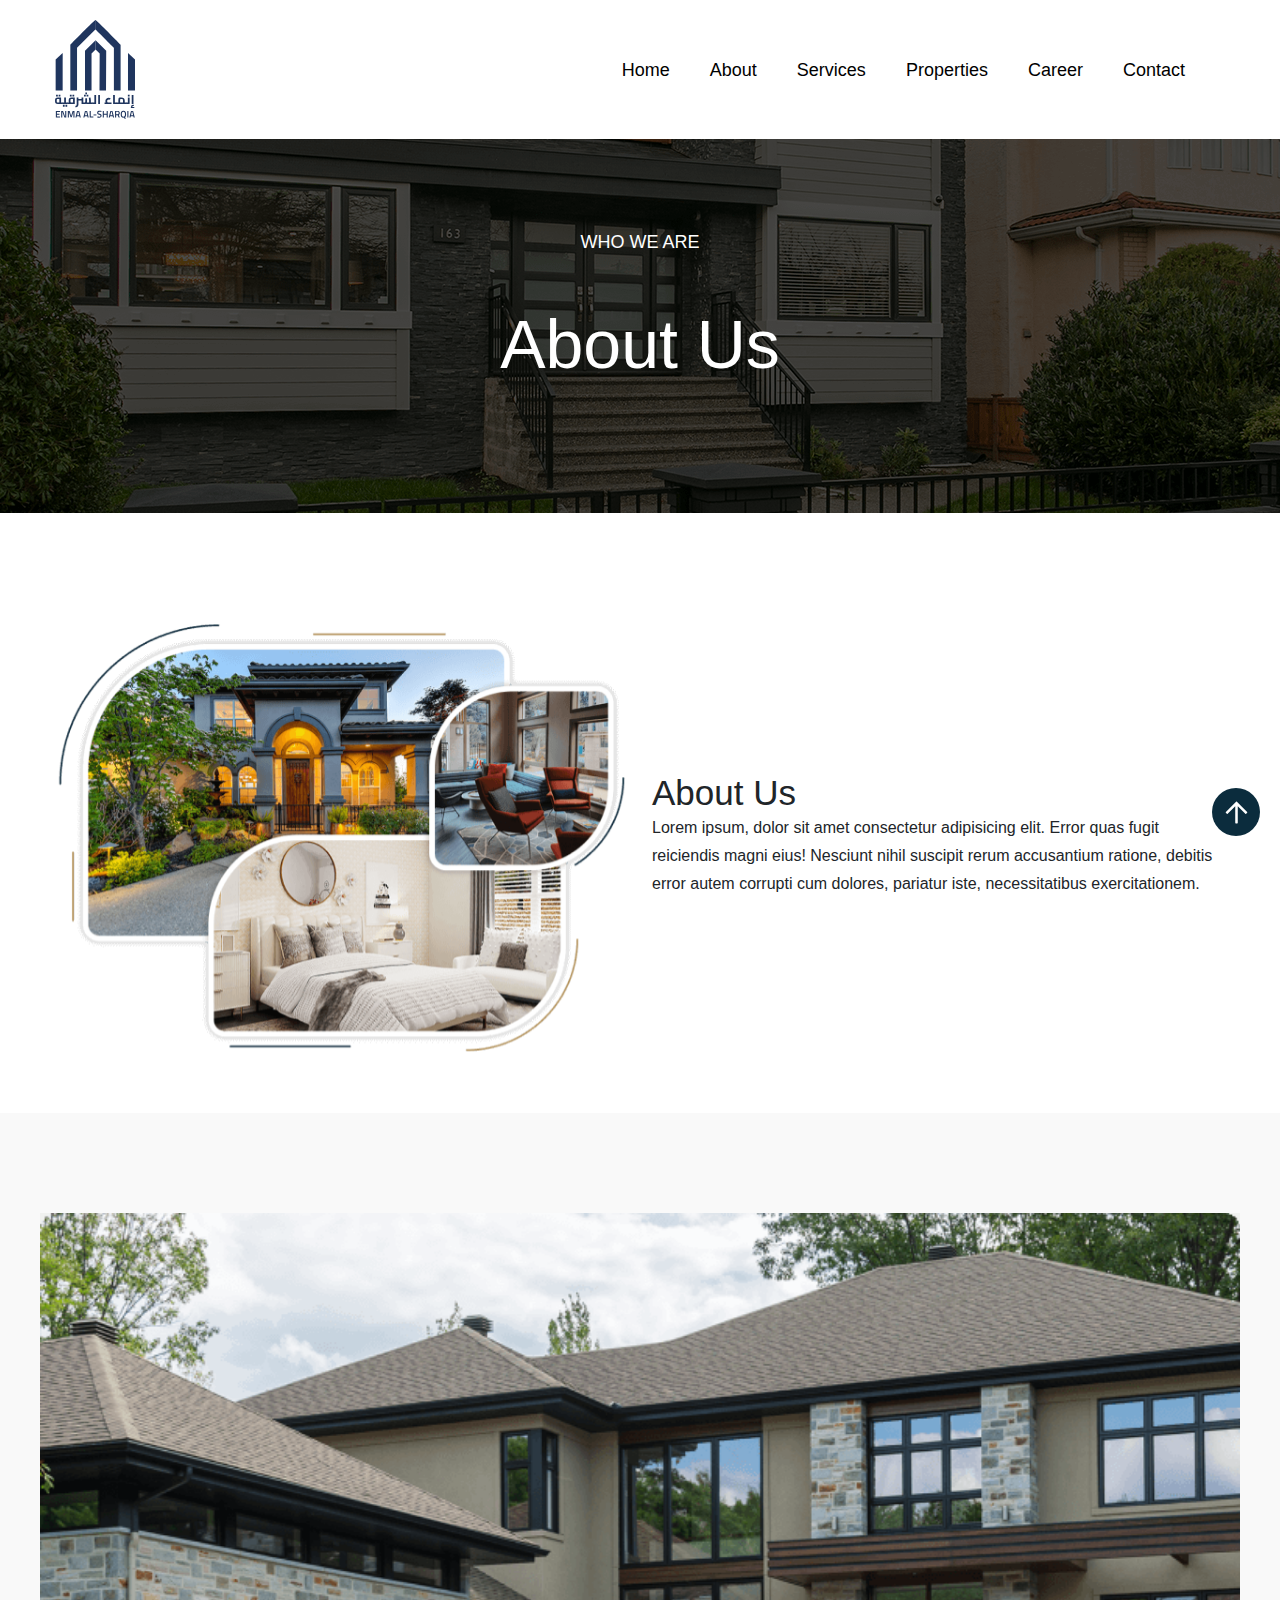
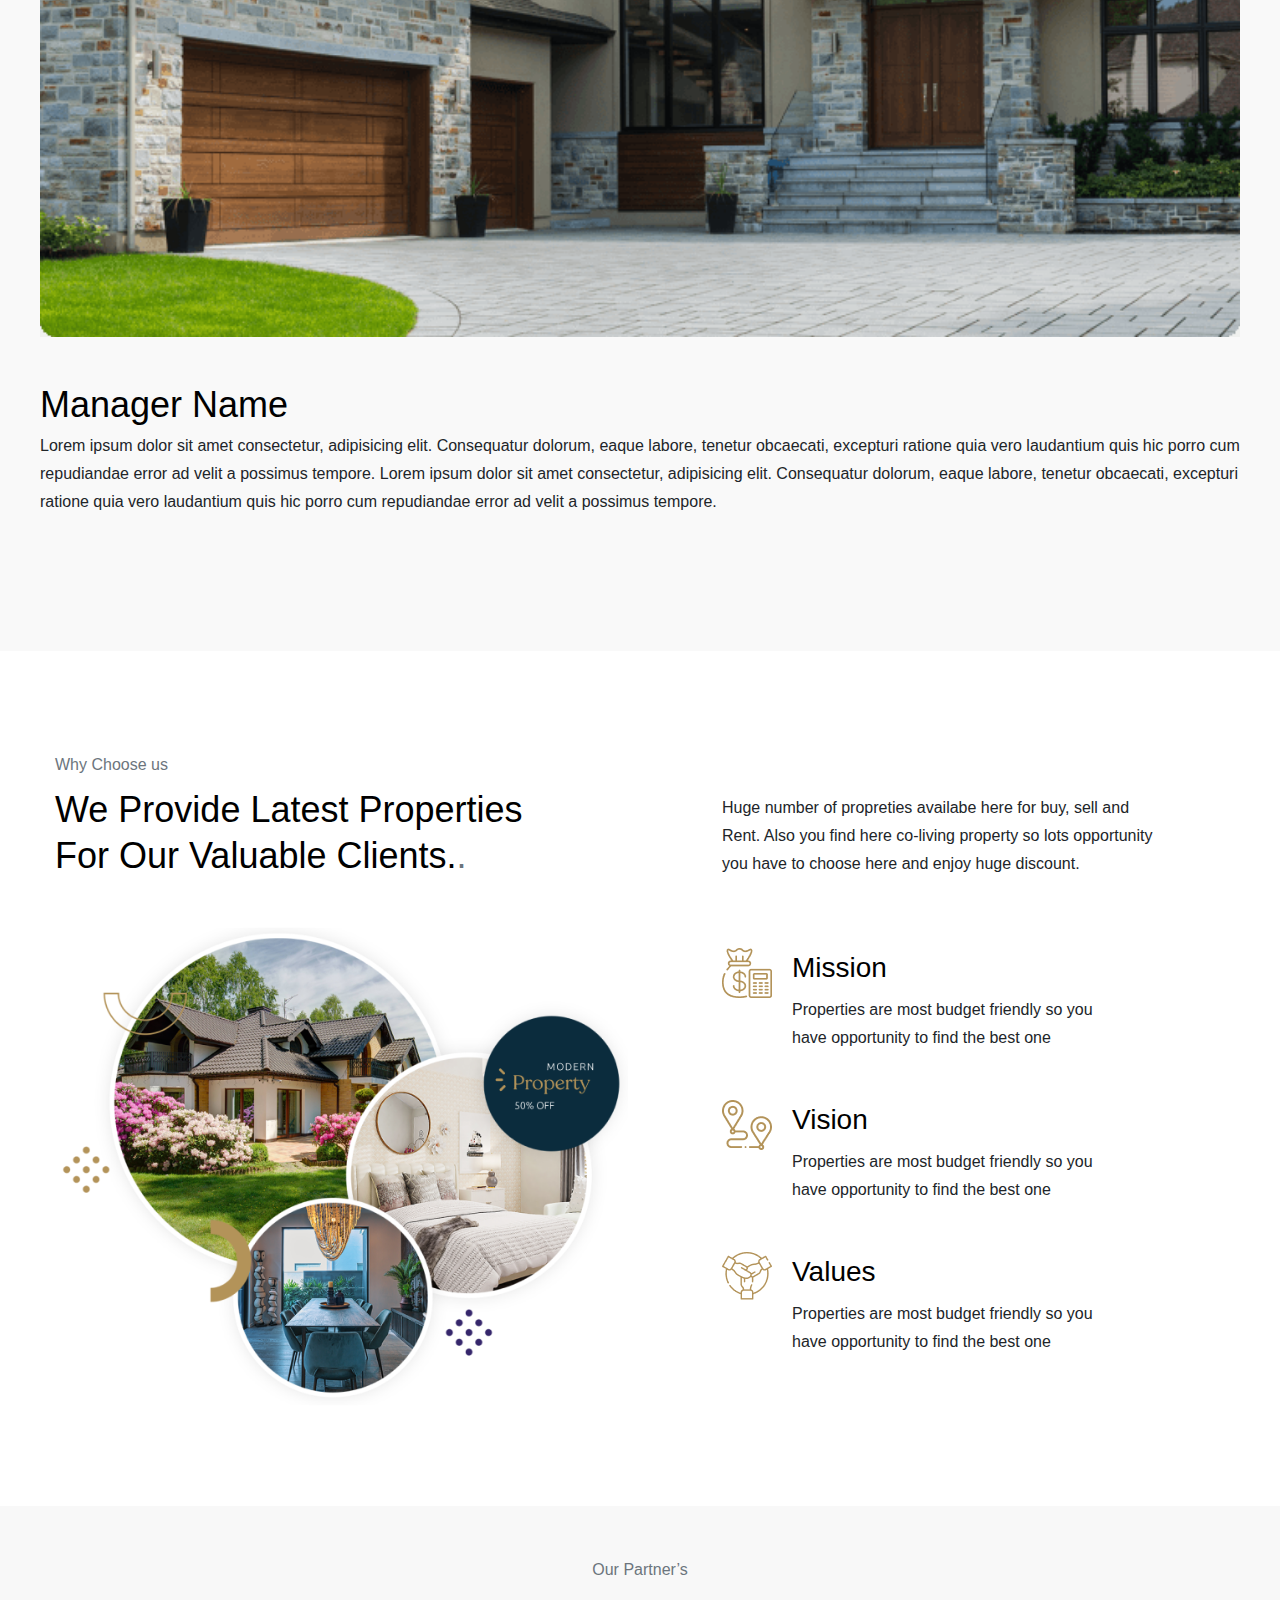
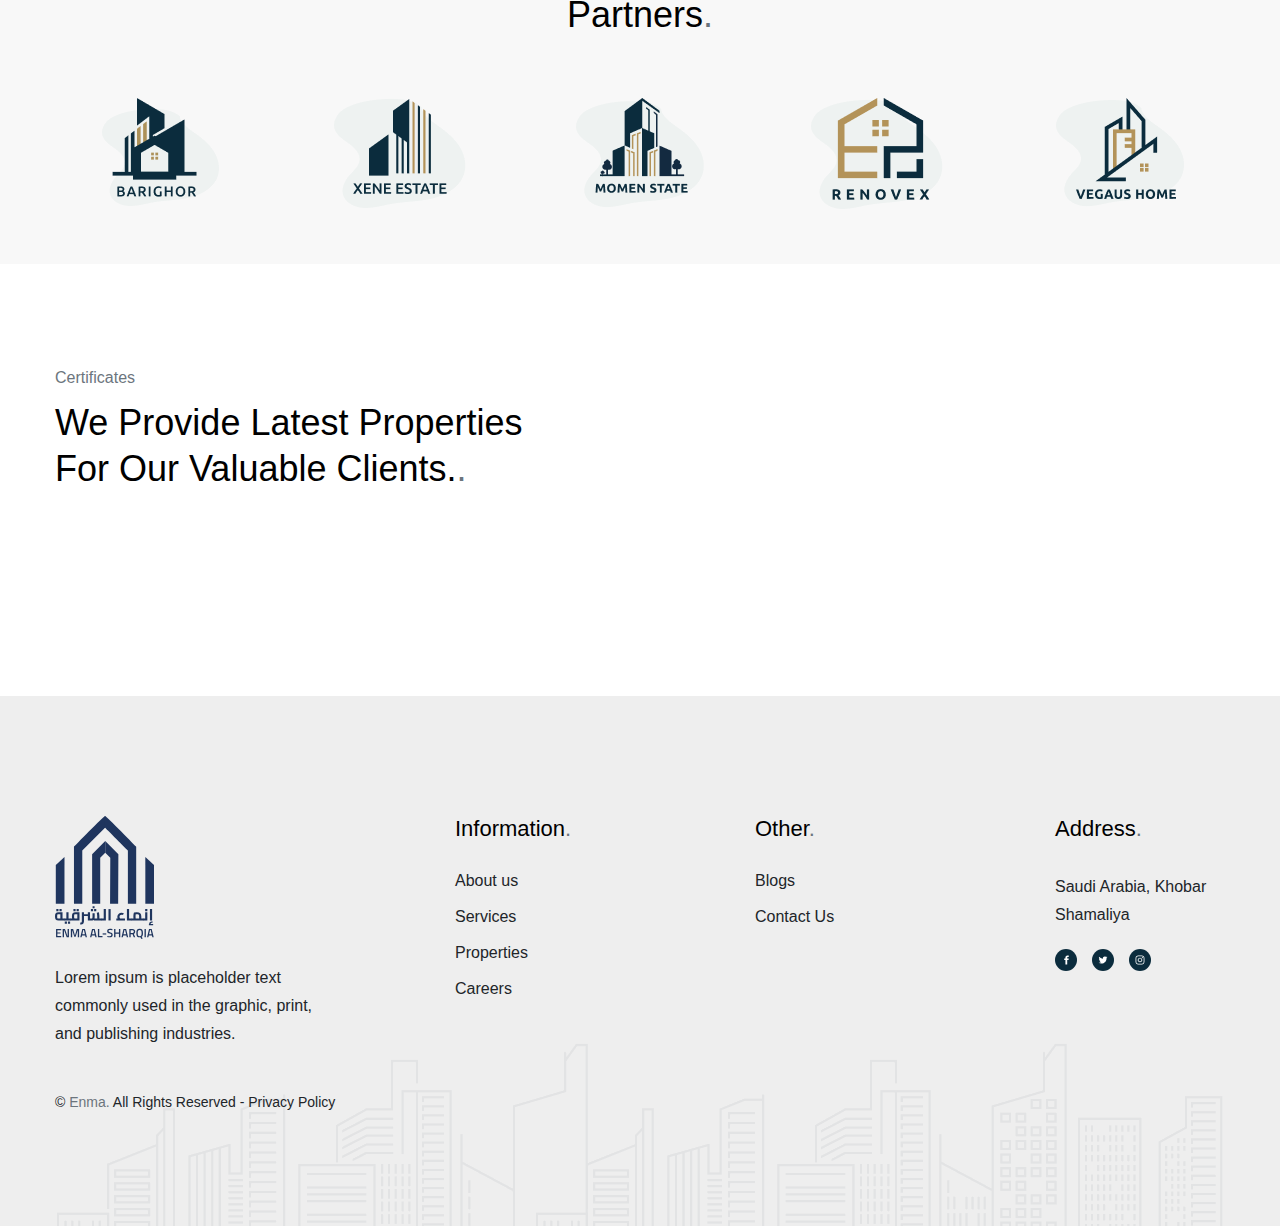
==== commit 843eadca: "add" ====
--- a/about.html
+++ b/about.html
@@ -12,358 +12,469 @@
     <link rel="stylesheet" href="assets/css/plugins/swiper-bundle.min.css" />
     <link rel="stylesheet" href="assets/css/plugins/magnific-popup.css" />
     <link rel="stylesheet" href="assets/css/plugins/nice-select.css" />
+    <link href="assets/css/bootstrap.min.css" rel="stylesheet">
     <link rel="stylesheet" href="assets/css/style.css" />
 </head>
 
 
 <body class="font-karla text-body text-tiny">
 
-        <!-- Header start -->
-        <header id="sticky-header" class="bg-[#E9F1FF] absolute left-0 w-full z-10 lg:py-[20px]">
-            <div class="container">
-                <div class="grid grid-cols-12">
-                    <div class="col-span-12">
-                        <div class="flex flex-wrap items-center justify-between">
-                            <a href="index.html" class="block">
-                                <img class="h-full white-logo" src="assets/images/logo/logo.svg" loading="lazy"
-                                    alt="brand logo" width="80">
-                                <img class="h-full hidden dark-logo" src="assets/images/logo/logo.svg" loading="lazy"
-                                    width="80" alt="brand logo">
-                            </a>
-                            <nav class="flex flex-wrap items-center">
-                                <ul
-                                    class="hidden lg:flex flex-wrap items-center font-lora text-[16px] xl:text-[18px] leading-none text-black">
-                                    <li class="mr-7 xl:mr-[40px] relative group py-[20px]">
-                                        <a href="index.html" class="sticky-dark transition-all  hover:text-secondary">Home</a>
-                                    </li>
-
-                                    <li class="mr-7 xl:mr-[40px] relative group py-[20px]">
-                                        <a href="about.html" class="sticky-dark transition-all  hover:text-secondary">About</a>
-                                    </li>
-                                    <li class="mr-7 xl:mr-[40px] relative group py-[20px]">
-                                        <a href="service.html" class="sticky-dark transition-all  hover:text-secondary">Services</a>
-                                    </li>
-                                    <li class="mr-7 xl:mr-[40px] relative group py-[20px]">
-                                        <a href="properties.html" class="sticky-dark transition-all  hover:text-secondary">Properties</a>
-                                    </li>
-                                    <li class="mr-7 xl:mr-[40px] relative group py-[20px]">
-                                        <a href="career.html" class="sticky-dark transition-all  hover:text-secondary">Career</a>
-                                    </li>
-                                    <li class="mr-7 xl:mr-[40px] relative group py-[20px]">
-                                        <a href="contact.html" class="sticky-dark transition-all  hover:text-secondary">Contact</a>
-                                    </li>
-                                </ul>
-
-                                <ul class="flex flex-wrap items-center">
-                                    <li class="ml-2 sm:ml-5 lg:hidden">
-                                        <a href="#offcanvas-mobile-menu"
-                                            class="offcanvas-toggle flex text-[#016450] hover:text-secondary">
-                                            <svg width="24" height="24" class="fill-current"
-                                                xmlns="http://www.w3.org/2000/svg" viewBox="0 0 448 512">
-                                                <path
-                                                    d="M0 96C0 78.33 14.33 64 32 64H416C433.7 64 448 78.33 448 96C448 113.7 433.7 128 416 128H32C14.33 128 0 113.7 0 96zM0 256C0 238.3 14.33 224 32 224H416C433.7 224 448 238.3 448 256C448 273.7 433.7 288 416 288H32C14.33 288 0 273.7 0 256zM416 448H32C14.33 448 0 433.7 0 416C0 398.3 14.33 384 32 384H416C433.7 384 448 398.3 448 416C448 433.7 433.7 448 416 448z" />
-                                            </svg>
-                                        </a>
-                                    </li>
-                                </ul>
-                            </nav>
-                        </div>
-                    </div>
-                </div>
-            </div>
-        </header>
-        <div class="offcanvas-overlay hidden fixed inset-0 bg-black opacity-50 z-50"></div>
-        <div id="offcanvas-mobile-menu"
-            class="offcanvas left-0 transform -translate-x-full fixed font-normal text-sm top-0 z-50 h-screen xs:w-[300px] lg:w-[380px] transition-all ease-in-out duration-300 bg-white">
-
-            <div class="py-12 pr-5 h-[100vh] overflow-y-auto">
-                <!-- close button start -->
-                <button class="offcanvas-close text-primary text-[25px] w-10 h-10 absolute right-0 top-0 z-[1]"
-                    aria-label="offcanvas">x</button>
-                <!-- close button end -->
-
-                <!-- offcanvas-menu start -->
-
-                <nav class="offcanvas-menu mr-[20px]">
-                    <ul>
-                        <li class="relative block border-b-primary border-b first:border-t first:border-t-primary">
-                            <a href="index.html" class="block capitalize font-normal text-black hover:text-secondary text-base my-2 py-1 px-5">Home</a>
-                        </li>
-                        <li class="relative block border-b-primary border-b">
-                            <a href="about.html" class="relative block capitalize text-black hover:text-secondary text-base my-2 py-1 px-5">About</a>
-                        </li>
-                        <li class="relative block border-b-primary border-b">
-                            <a href="service.html" class="relative block capitalize text-black hover:text-secondary text-base my-2 py-1 px-5">Services</a>
-                        </li>
-                        <li class="relative block border-b-primary border-b">
-                            <a href="properties.html" class="relative block capitalize text-black hover:text-secondary text-base my-2 py-1 px-5">Properties</a>
-                        </li>
-                        <li class="relative block border-b-primary border-b">
-                            <a href="career.html" class="relative block capitalize text-black hover:text-secondary text-base my-2 py-1 px-5">Career</a>
-                        </li>
-                        <li class="relative block border-b-primary border-b">
-                            <a href="contact.html" class="relative block capitalize text-black hover:text-secondary text-base my-2 py-1 px-5">Contact</a>
-                        </li>
-                    </ul>
-                </nav>
-                <!-- offcanvas-menu end -->
-            </div>
-        </div>
-        <!-- Header end -->
-
-
-
-        <section class="bg-no-repeat bg-left-bottom xl:bg-right-bottom bg-contain xl:bg-cover bg-[#E9F1FF] h-[450px] lg:h-[500px] xl:h-[650px] flex flex-wrap items-center relative">
-            <div class="container">
-                <div class="grid grid-cols-12">
-                    <div class="col-span-12">
-                        <div class="text-center mx-auto">
-                            <h1 class="font-lora text-primary text-[36px] sm:text-[50px] md:text-[68px] lg:text-[50px] leading-tight xl:text-2xl title font-medium">
-                                About Enma<span class="text-secondary">.</span>
-                            </h1>
-                            <p class="text-base mt-5">Lorem ipsum, dolor sit amet consectetur adipisicing elit. Cupiditate voluptatibus, doloribus voluptates distinctio porro ut sequi delectus fuga aperiam! Eius ut omnis sunt ipsa ipsum quia esse incidunt iste! Dignissimos.</p>
-                        </div>
-                    </div>
-                </div>
-            </div>
-        </section>
-
-
-        <section class="relative z-[1] mt-[80px] xl:mt-0">
-            <div class="container">
-                <div class="items-center">
-                    <div class="lg:mb-[60px] mb-10 -mt-[150px]">
-                        <img class="mx-auto w-full" src="assets/images/about/about5.png" width="597" height="716" alt="about image">
-                    </div>
-                </div>
-            </div>
-        </section>
-
-
-        <!-- About Us Sectin Start -->
-        <section class="about-section">
-            <div class="container">
-                <div class="grid grid-cols-12 gap-6 items-center">
-                    <div class="col-span-12 lg:col-span-6">
-                        <span class="text-secondary text-tiny inline-block mb-2">Why Choose us</span>
-                        <h2
-                            class="font-lora text-primary text-[24px] sm:text-[30px] leading-[1.277] xl:text-xl capitalize mb-5 lg:mb-16 font-medium max-w-[500px]">
-                            ABOUT US
-                        </h2>
-                        <div class="scene" data-relative-input="true">
-                            <img data-depth="0.1" src="assets/images/about/about1.png" class="" loading="lazy"
-                                width="729" height="663" alt="about Image">
-                        </div>
-                    </div>
-                    <div class="col-span-12 lg:col-span-6 lg:pl-[70px]">
-                        <p class="max-w-[448px] ">
-                            Lorem ipsum is placeholder text commonly used in the graphic, print, and publishing
-                            industries for previewing layouts and visual mockups.
-                        </p>
-
-                        <div class="-mb-10 mt-12 xl:mt-[70px] 2xl:mt-[100px]">
-                            <div class="flex flex-wrap mb-5 lg:mb-10">
-                                <img src="assets/images/icon/doller.png" class="self-start mr-5" loading="lazy"
-                                    width="50" height="50" alt="about Image">
-                                <div class="flex-1">
-                                    <h3 class="font-lora text-primary text-[22px] xl:text-lg capitalize mb-2">Lorem
-                                        Ipsum</h3>
-                                    <p class="max-w-[315px]">Lorem ipsum is placeholder text commonly used in the
-                                        graphic,</p>
-                                </div>
-
-                            </div>
-                            <div class="flex flex-wrap mb-5 lg:mb-10">
-                                <img src="assets/images/icon/location.png" class="self-start mr-5" loading="lazy"
-                                    width="50" height="50" alt="about Image">
-                                <div class="flex-1">
-                                    <h3 class="font-lora text-primary text-[22px] xl:text-lg capitalize mb-2">Lorem
-                                        Ipsum</h3>
-                                    <p class="max-w-[315px]">Lorem ipsum is placeholder text commonly used in the
-                                        graphic,</p>
-                                </div>
-
-                            </div>
-                            <div class="flex flex-wrap mb-5 lg:mb-10">
-                                <img src="assets/images/icon/trusted.png" class="self-start mr-5" loading="lazy"
-                                    width="50" height="50" alt="about Image">
-                                <div class="flex-1">
-                                    <h3 class="font-lora text-primary text-[22px] xl:text-lg capitalize mb-2">Lorem
-                                        Ipsum</h3>
-                                    <p class="max-w-[315px]">Lorem ipsum is placeholder text commonly used in the
-                                        graphic,</p>
-                                </div>
-
+    <!-- Header start -->
+    <header id="sticky-header" class="bg-[#E9F1FF] absolute left-0 w-full z-10 lg:py-[20px]">
+        <div class="container">
+            <div class="grid grid-cols-12">
+                <div class="col-span-12">
+                    <div class="flex flex-wrap items-center justify-between">
+                        <a href="index.html" class="block">
+                            <img class="h-full white-logo" src="assets/images/logo/logo.svg" loading="lazy"
+                                alt="brand logo" width="80">
+                            <img class="h-full hidden dark-logo" src="assets/images/logo/logo.svg" loading="lazy"
+                                width="80" alt="brand logo">
+                        </a>
+                        <nav class="flex flex-wrap items-center">
+                            <ul
+                                class="hidden lg:flex flex-wrap items-center font-lora text-[16px] xl:text-[18px] leading-none text-black">
+                                <li class="mr-7 xl:mr-[40px] relative group py-[20px]">
+                                    <a href="index.html"
+                                        class="sticky-dark transition-all  hover:text-secondary">Home</a>
+                                </li>
+
+                                <li class="mr-7 xl:mr-[40px] relative group py-[20px]">
+                                    <a href="about.html"
+                                        class="sticky-dark transition-all  hover:text-secondary">About</a>
+                                </li>
+                                <li class="mr-7 xl:mr-[40px] relative group py-[20px]">
+                                    <a href="service.html"
+                                        class="sticky-dark transition-all  hover:text-secondary">Services</a>
+                                </li>
+                                <li class="mr-7 xl:mr-[40px] relative group py-[20px]">
+                                    <a href="properties.html"
+                                        class="sticky-dark transition-all  hover:text-secondary">Properties</a>
+                                </li>
+                                <li class="mr-7 xl:mr-[40px] relative group py-[20px]">
+                                    <a href="career.html"
+                                        class="sticky-dark transition-all  hover:text-secondary">Career</a>
+                                </li>
+                                <li class="mr-7 xl:mr-[40px] relative group py-[20px]">
+                                    <a href="contact.html"
+                                        class="sticky-dark transition-all  hover:text-secondary">Contact</a>
+                                </li>
+                            </ul>
+
+                            <ul class="flex flex-wrap items-center">
+                                <li class="ml-2 sm:ml-5 lg:hidden">
+                                    <a href="#offcanvas-mobile-menu"
+                                        class="offcanvas-toggle flex text-[#016450] hover:text-secondary">
+                                        <svg width="24" height="24" class="fill-current"
+                                            xmlns="http://www.w3.org/2000/svg" viewBox="0 0 448 512">
+                                            <path
+                                                d="M0 96C0 78.33 14.33 64 32 64H416C433.7 64 448 78.33 448 96C448 113.7 433.7 128 416 128H32C14.33 128 0 113.7 0 96zM0 256C0 238.3 14.33 224 32 224H416C433.7 224 448 238.3 448 256C448 273.7 433.7 288 416 288H32C14.33 288 0 273.7 0 256zM416 448H32C14.33 448 0 433.7 0 416C0 398.3 14.33 384 32 384H416C433.7 384 448 398.3 448 416C448 433.7 433.7 448 416 448z" />
+                                        </svg>
+                                    </a>
+                                </li>
+                            </ul>
+                        </nav>
+                    </div>
+                </div>
+            </div>
+        </div>
+    </header>
+    <div class="offcanvas-overlay hidden fixed inset-0 bg-black opacity-50 z-50"></div>
+    <div id="offcanvas-mobile-menu"
+        class="offcanvas left-0 transform -translate-x-full fixed font-normal text-sm top-0 z-50 h-screen xs:w-[300px] lg:w-[380px] transition-all ease-in-out duration-300 bg-white">
+
+        <div class="py-12 pr-5 h-[100vh] overflow-y-auto">
+            <!-- close button start -->
+            <button class="offcanvas-close text-primary text-[25px] w-10 h-10 absolute right-0 top-0 z-[1]"
+                aria-label="offcanvas">x</button>
+            <!-- close button end -->
+
+            <!-- offcanvas-menu start -->
+
+            <nav class="offcanvas-menu mr-[20px]">
+                <ul>
+                    <li class="relative block border-b-primary border-b first:border-t first:border-t-primary">
+                        <a href="index.html"
+                            class="block capitalize font-normal text-black hover:text-secondary text-base my-2 py-1 px-5">Home</a>
+                    </li>
+                    <li class="relative block border-b-primary border-b">
+                        <a href="about.html"
+                            class="relative block capitalize text-black hover:text-secondary text-base my-2 py-1 px-5">About</a>
+                    </li>
+                    <li class="relative block border-b-primary border-b">
+                        <a href="service.html"
+                            class="relative block capitalize text-black hover:text-secondary text-base my-2 py-1 px-5">Services</a>
+                    </li>
+                    <li class="relative block border-b-primary border-b">
+                        <a href="properties.html"
+                            class="relative block capitalize text-black hover:text-secondary text-base my-2 py-1 px-5">Properties</a>
+                    </li>
+                    <li class="relative block border-b-primary border-b">
+                        <a href="career.html"
+                            class="relative block capitalize text-black hover:text-secondary text-base my-2 py-1 px-5">Career</a>
+                    </li>
+                    <li class="relative block border-b-primary border-b">
+                        <a href="contact.html"
+                            class="relative block capitalize text-black hover:text-secondary text-base my-2 py-1 px-5">Contact</a>
+                    </li>
+                </ul>
+            </nav>
+            <!-- offcanvas-menu end -->
+        </div>
+    </div>
+    <!-- Header end -->
+
+
+
+    <section
+        class="bg-no-repeat bg-center bg-cover bg-[#E9F1FF] h-[350px] lg:h-[513px] flex flex-wrap items-center relative before:absolute before:inset-0 before:content-[''] before:bg-[#000000] before:opacity-[70%]"
+        style="background-image: url('assets/images/breadcrumb/bg-1.png');">
+        <div class="container">
+            <div class="grid grid-cols-12">
+                <div class="col-span-12">
+                    <div class="max-w-[700px]  mx-auto text-center text-white relative z-[1]">
+                        <div class="mb-5 mt-100"><span class="text-base block">WHO WE ARE</span></div>
+                        <h1
+                            class="font-lora text-[32px] sm:text-[50px] md:text-[68px] lg:text-[50px] leading-tight xl:text-2xl font-medium">
+                            About Us
+                        </h1>
+                    </div>
+                </div>
+            </div>
+        </div>
+    </section>
+
+
+
+    <!-- About Us Sectin Start -->
+    <section class="about-section">
+        <div class="container">
+            <div class="grid grid-cols-12 gap-6 items-center">
+                <div class="col-span-12 lg:col-span-6">
+                    <div class="scene" data-relative-input="true">
+                        <img data-depth="0.1" src="assets/images/about/about1.png" class="" loading="lazy" width="729"
+                            height="663" alt="about Image">
+                    </div>
+                </div>
+                <div class="about-paragraph col-span-12 lg:col-span-6">
+                    <h1>About Us</h1>
+                    <P>
+                        Lorem ipsum, dolor sit amet consectetur adipisicing elit. Error quas fugit reiciendis magni
+                        eius! Nesciunt nihil suscipit rerum accusantium ratione, debitis error autem corrupti cum
+                        dolores, pariatur iste, necessitatibus exercitationem.
+                    </P>
+                </div>
+            </div>
+        </div>
+    </section>
+    <!-- About Us Sectin End -->
+
+
+
+    <section class="section-bg">
+        <div class="container section-manager">
+            <div class="col-span-12 md:col-span-12 lg:col-span-12 mb-[30px]">
+                <img src="assets/images/properties-details/post1.png" loading="lazy" alt="Elite Garden Resedence."
+                    width="100%" height="465">
+                <div class="mt-[45px] mb-[35px]">
+                    <h2
+                        class="font-lora leading-tight text-[22px] md:text-[28px] lg:text-[36px] text-primary mb-[5px] font-medium">
+                        Manager Name</h2>
+                    <p>
+                        Lorem ipsum dolor sit amet consectetur, adipisicing elit. Consequatur dolorum, eaque labore,
+                        tenetur obcaecati, excepturi ratione quia vero laudantium quis hic porro cum repudiandae error
+                        ad velit a possimus tempore.
+                        Lorem ipsum dolor sit amet consectetur, adipisicing elit. Consequatur dolorum, eaque labore,
+                        tenetur obcaecati, excepturi ratione quia vero laudantium quis hic porro cum repudiandae error
+                        ad velit a possimus tempore.
+                    </p>
+                </div>
+            </div>
+        </div>
+    </section>
+
+
+
+
+    <section class="about-section mb-100">
+        <div class="container">
+            <div class="grid grid-cols-12 gap-6 items-center">
+                <div class="col-span-12 lg:col-span-6">
+                    <span class="text-secondary text-tiny inline-block mb-2">Why Choose us</span>
+                    <h2
+                        class="font-lora text-primary text-[24px] sm:text-[30px] leading-[1.277] xl:text-xl capitalize mb-5 lg:mb-16 font-medium max-w-[500px]">
+                        We Provide Latest Properties for our valuable Clients.<span class="text-secondary">.</span></h2>
+                    <div class="scene" data-relative-input="true"
+                        style="transform: translate3d(0px, 0px, 0px) rotate(0.0001deg); transform-style: preserve-3d; backface-visibility: hidden; position: relative; pointer-events: none;">
+                        <img data-depth="0.1" src="assets/images/about/about7.png" class="" loading="lazy" width="729"
+                            height="663" alt="about Image"
+                            style="transform: translate3d(-17.9px, -2.3px, 0px); transform-style: preserve-3d; backface-visibility: hidden; position: relative; display: block; left: 0px; top: 0px;">
+                    </div>
+                </div>
+                <div class="col-span-12 lg:col-span-6 lg:pl-[70px]">
+                    <p class="max-w-[448px] ">Huge number of propreties availabe here for buy, sell and
+                        Rent. Also you find here co-living property so lots opportunity
+                        you have to choose here and enjoy huge discount. </p>
+
+                    <div class="-mb-10 mt-12 xl:mt-[70px] 2xl:mt-[100px]">
+                        <div class="flex flex-wrap mb-5 lg:mb-10">
+                            <img src="assets/images/icon/doller.png" class="self-start mr-5" loading="lazy" width="50"
+                                height="50" alt="about Image">
+                            <div class="flex-1">
+                                <h3 class="font-lora text-primary text-[22px] xl:text-lg capitalize mb-2">Mission</h3>
+                                <p class="max-w-[315px]">Properties are most budget friendly so you
+                                    have opportunity to find the best one</p>
                             </div>
                         </div>
-
-                    </div>
-                </div>
-            </div>
-        </section>
-        <!-- About Us Sectin End -->
-
-
-        <section class="brand-section pt-[80px] lg:pt-[125px] pb-[80px] lg:pb-[125px]">
-            <div class="container">
-                <div class="grid grid-cols-12">
-                    <div class="col-span-12">
-                        <div class="mb-[60px] text-center">
-                            <span class="text-secondary text-tiny inline-block mb-2">Our Partner’s</span>
-                            <h2 class="font-lora text-primary text-[24px] sm:text-[30px] xl:text-xl capitalize font-medium">
-                                Partners<span class="text-secondary">.</span></h2>
+                        <div class="flex flex-wrap mb-5 lg:mb-10">
+                            <img src="assets/images/icon/location.png" class="self-start mr-5" loading="lazy" width="50"
+                                height="50" alt="about Image">
+                            <div class="flex-1">
+                                <h3 class="font-lora text-primary text-[22px] xl:text-lg capitalize mb-2">Vision</h3>
+                                <p class="max-w-[315px]">Properties are most budget friendly so you
+                                    have opportunity to find the best one</p>
+                            </div>
+
                         </div>
-                    </div>
-                    <div class="col-span-12">
-                        <div class="brand-slider">
-                            <div class="swiper swiper-initialized swiper-horizontal swiper-pointer-events">
-                                <div class="swiper-wrapper" id="swiper-wrapper-ad5844e7aaff371b" aria-live="polite">
-                                    <!-- swiper-slide start -->
-                                    <div class="swiper-slide text-center swiper-slide-visible swiper-slide-active" role="group" aria-label="1 / 6" style="width: 210px; margin-right: 30px;">
-                                        <a href="#" class="block">
-                                            <img src="assets/images/brand/brand1.png" class="w-auto h-auto block mx-auto" loading="lazy" width="125" height="109" alt="@@title">
-                                        </a>
-                                    </div>
-                                    <div class="swiper-slide text-center swiper-slide-visible swiper-slide-next" role="group" aria-label="2 / 6" style="width: 210px; margin-right: 30px;">
-                                        <a href="#" class="block">
-                                            <img src="assets/images/brand/brand2.png" class="w-auto h-auto block mx-auto" loading="lazy" width="125" height="109" alt="@@title">
-                                        </a>
-                                    </div>
-                                    <div class="swiper-slide text-center swiper-slide-visible" role="group" aria-label="3 / 6" style="width: 210px; margin-right: 30px;">
-                                        <a href="#" class="block">
-                                            <img src="assets/images/brand/brand3.png" class="w-auto h-auto block mx-auto" loading="lazy" width="125" height="109" alt="@@title">
-                                        </a>
-                                    </div>
-                                    <div class="swiper-slide text-center swiper-slide-visible" role="group" aria-label="4 / 6" style="width: 210px; margin-right: 30px;">
-                                        <a href="#" class="block">
-                                            <img src="assets/images/brand/brand4.png" class="w-auto h-auto block mx-auto" loading="lazy" width="125" height="109" alt="@@title">
-                                        </a>
-                                    </div>
-                                    <div class="swiper-slide text-center swiper-slide-visible" role="group" aria-label="5 / 6" style="width: 210px; margin-right: 30px;">
-                                        <a href="#" class="block">
-                                            <img src="assets/images/brand/brand5.png" class="w-auto h-auto block mx-auto" loading="lazy" width="125" height="109" alt="@@title">
-                                        </a>
-                                    </div>
-                                    <div class="swiper-slide text-center" role="group" aria-label="6 / 6" style="width: 210px; margin-right: 30px;">
-                                        <a href="#" class="block">
-                                            <img src="assets/images/brand/brand3.png" class="w-auto h-auto block mx-auto" loading="lazy" width="125" height="109" alt="@@title">
-                                        </a>
-                                    </div>
-
-                                    <!-- swiper-slide end-->
-                                </div>
-
-                            <span class="swiper-notification" aria-live="assertive" aria-atomic="true"></span></div>
+                        <div class="flex flex-wrap mb-5 lg:mb-10">
+                            <img src="assets/images/icon/trusted.png" class="self-start mr-5" loading="lazy" width="50"
+                                height="50" alt="about Image">
+                            <div class="flex-1">
+                                <h3 class="font-lora text-primary text-[22px] xl:text-lg capitalize mb-2">Values</h3>
+                                <p class="max-w-[315px]">Properties are most budget friendly so you
+                                    have opportunity to find the best one</p>
+                            </div>
+
                         </div>
                     </div>
-                </div>
-            </div>
-        </section>
-
-
-
-
-        <!-- Footer Start -->
-        <footer class="footer bg-[#EEEEEE] pt-[80px] lg:pt-[120px] pb-30 md:pb-[80px] lg:pb-[110px] font-normal bg-no-repeat" style="background-image: url('assets/images/footer/pattern.png');">
-            <div class="container">
-                <div class="grid grid-cols-12 gap-x-[30px] mb-[-30px]">
-                    <div class="col-span-12 sm:col-span-6 lg:col-span-4 mb-[30px]">
-                        <a href="index.html" class="block mb-[25px]">
-                            <img src="assets/images/logo/logo.svg" width="99" height="46" loading=lazy
-                                alt="footer logo">
-                        </a>
-                        <p class="mb-[5px] xl:mb-[40px] max-w-[270px]">
-                            Lorem ipsum is placeholder text commonly used in the graphic, print, and publishing
-                            industries.
-                        </p>
-                        <p class="text-sm hidden md:block">&copy; <a href="#" class="text-secondary">Enma.</a> All
-                            Rights Reserved - Privacy Policy</p>
-                    </div>
-                    <div class="col-span-12 sm:col-span-6 lg:col-span-3 mb-[30px]">
-                        <h3
-                            class="font-lora font-normal text-[22px] leading-[1.222] text-primary mb-[20px] lg:mb-[30px]">
-                            Information<span class="text-secondary">.</span></h3>
-                        <ul class="text-[16px] leading-none mb-[-20px]">
-                            <li class="mb-[20px]">
-                                <a class="inline-block transition-all hover:text-secondary" href="about.html">About us</a>
-                            </li>
-                            <li class="mb-[20px]">
-                                <a class="inline-block transition-all hover:text-secondary" href="service.html">Services</a>
-                            </li>
-                            <li class="mb-[20px]">
-                                <a class="inline-block transition-all hover:text-secondary" href="properties.html">Properties</a>
-                            </li>
-                            <li class="mb-[20px]">
-                                <a class="inline-block transition-all hover:text-secondary" href="career.html">Careers</a>
-                            </li>
-                        </ul>
-                    </div>
-                    <div class="col-span-12 sm:col-span-6 lg:col-span-3 mb-[30px]">
-                        <h3 class="font-lora font-normal text-[22px] leading-[1.222] text-primary mb-[20px] lg:mb-[30px]">Other<span class="text-secondary">.</span></h3>
-                        <ul class="text-[16px] leading-none mb-[-20px]">
-                            <li class="mb-[20px]">
-                                <a class="inline-block transition-all hover:text-secondary" href="blogs.html">Blogs</a>
-                            </li>
-                            <li class="mb-[20px]"><a class="inline-block transition-all hover:text-secondary"
-                                    href="#">Contact Us</a></li>
-                        </ul>
-                    </div>
-                    <div class="col-span-12 sm:col-span-6 lg:col-span-2 mb-[30px]">
-                        <h3
-                            class="font-lora font-normal text-[22px] leading-[1.222] text-primary mb-[20px] lg:mb-[30px]">
-                            Address<span class="text-secondary">.</span></h3>
-                        <p>Saudi Arabia, Khobar Shamaliya</p>
-                        <ul class="inline-flex items-center justify-center mt-[20px]">
-                            <li class="first:ml-0 ml-[15px]">
-                                <a href="#" aria-label="svg"
-                                    class="w-[22px] h-[22px] transition-all rounded-full bg-primary flex items-center justify-center hover:drop-shadow-[0px_4px_10px_rgba(0,0,0,0.25)] text-white hover:bg-secondary">
-                                    <svg width="7" height="10" viewBox="0 0 7 12" fill="currentColor"
-                                        xmlns="http://www.w3.org/2000/svg">
-                                        <path
-                                            d="M4.36 4.20156V3.12156C4.36 2.65356 4.468 2.40156 5.224 2.40156H6.16V0.601562H4.72C2.92 0.601562 2.2 1.78956 2.2 3.12156V4.20156H0.760002V6.00156H2.2V11.4016H4.36V6.00156H5.944L6.16 4.20156H4.36Z"
-                                            fill="currentColor"></path>
-                                    </svg>
-                                </a>
-                            </li>
-                            <li class="ml-[15px]">
-                                <a href="#" aria-label="svg"
-                                    class="w-[22px] h-[22px] transition-all rounded-full bg-primary flex items-center justify-center hover:drop-shadow-[0px_4px_10px_rgba(0,0,0,0.25)] text-white hover:bg-secondary">
-                                    <svg width="10" height="8" viewBox="0 0 14 12" fill="currentColor"
-                                        xmlns="http://www.w3.org/2000/svg">
-                                        <path
-                                            d="M13.6667 1.93957C13.1669 2.15783 12.6376 2.30093 12.096 2.36424C12.6645 2.0304 13.092 1.50098 13.2987 0.874908C12.76 1.18846 12.1725 1.40931 11.5607 1.52824C11.303 1.25838 10.9931 1.04383 10.6498 0.897693C10.3065 0.751554 9.93709 0.676884 9.564 0.678241C8.05333 0.678241 6.82866 1.88491 6.82866 3.37157C6.82866 3.58224 6.85266 3.78824 6.89933 3.98491C5.81571 3.93337 4.75474 3.65651 3.78411 3.172C2.81348 2.68749 1.9545 2.00596 1.26199 1.17091C1.01921 1.58051 0.891605 2.04809 0.892662 2.52424C0.893126 2.96955 1.00455 3.40773 1.21685 3.79917C1.42916 4.19061 1.73566 4.52298 2.10866 4.76624C1.67498 4.75224 1.25068 4.63646 0.869995 4.42824V4.46157C0.869995 5.76691 1.81333 6.85557 3.06333 7.10357C2.8284 7.16591 2.58638 7.1975 2.34333 7.19757C2.16666 7.19757 1.99533 7.18091 1.828 7.14757C2.00672 7.68619 2.34873 8.15578 2.80654 8.49113C3.26435 8.82648 3.81522 9.01095 4.38266 9.01891C3.40937 9.7686 2.21454 10.1736 0.985995 10.1702C0.764662 10.1702 0.547328 10.1569 0.333328 10.1329C1.5875 10.9267 3.04172 11.3471 4.52599 11.3449C9.55733 11.3449 12.308 7.24024 12.308 3.68091L12.2987 3.33224C12.8352 2.95469 13.2988 2.4828 13.6667 1.93957Z"
-                                            fill="currentColor"></path>
-                                    </svg>
-
-
-                                </a>
-                            </li>
-                            <li class="ml-[15px]">
-                                <a href="#" aria-label="svg"
-                                    class="w-[22px] h-[22px] transition-all rounded-full bg-primary flex items-center justify-center hover:drop-shadow-[0px_4px_10px_rgba(0,0,0,0.25)] text-white hover:bg-secondary">
-                                    <svg width="10" height="10" viewBox="0 0 14 14" fill="currentColor"
-                                        xmlns="http://www.w3.org/2000/svg">
-                                        <path
-                                            d="M7 3.79646C5.22656 3.79646 3.79531 5.22771 3.79531 7.00115C3.79531 8.77458 5.22656 10.2058 7 10.2058C8.77344 10.2058 10.2047 8.77458 10.2047 7.00115C10.2047 5.22771 8.77344 3.79646 7 3.79646ZM7 9.08396C5.85312 9.08396 4.91719 8.14802 4.91719 7.00115C4.91719 5.85427 5.85312 4.91834 7 4.91834C8.14687 4.91834 9.08281 5.85427 9.08281 7.00115C9.08281 8.14802 8.14687 9.08396 7 9.08396ZM10.3359 2.91834C9.92187 2.91834 9.5875 3.25271 9.5875 3.66677C9.5875 4.08084 9.92187 4.41521 10.3359 4.41521C10.75 4.41521 11.0844 4.0824 11.0844 3.66677C11.0845 3.56845 11.0652 3.47107 11.0277 3.38021C10.9901 3.28935 10.935 3.2068 10.8654 3.13727C10.7959 3.06775 10.7134 3.01262 10.6225 2.97506C10.5316 2.93749 10.4343 2.91821 10.3359 2.91834ZM13.2469 7.00115C13.2469 6.13865 13.2547 5.28396 13.2063 4.42302C13.1578 3.42302 12.9297 2.53552 12.1984 1.80427C11.4656 1.07146 10.5797 0.844898 9.57969 0.796461C8.71719 0.748023 7.8625 0.755836 7.00156 0.755836C6.13906 0.755836 5.28437 0.748023 4.42344 0.796461C3.42344 0.844898 2.53594 1.07302 1.80469 1.80427C1.07187 2.53709 0.84531 3.42302 0.796873 4.42302C0.748435 5.28552 0.756248 6.14021 0.756248 7.00115C0.756248 7.86209 0.748435 8.71834 0.796873 9.57927C0.84531 10.5793 1.07344 11.4668 1.80469 12.198C2.5375 12.9308 3.42344 13.1574 4.42344 13.2058C5.28594 13.2543 6.14062 13.2465 7.00156 13.2465C7.86406 13.2465 8.71875 13.2543 9.57969 13.2058C10.5797 13.1574 11.4672 12.9293 12.1984 12.198C12.9312 11.4652 13.1578 10.5793 13.2063 9.57927C13.2562 8.71834 13.2469 7.86365 13.2469 7.00115ZM11.8719 10.6855C11.7578 10.9699 11.6203 11.1824 11.4 11.4011C11.1797 11.6215 10.9687 11.759 10.6844 11.873C9.8625 12.1996 7.91094 12.1261 7 12.1261C6.08906 12.1261 4.13594 12.1996 3.31406 11.8746C3.02969 11.7605 2.81719 11.623 2.59844 11.4027C2.37812 11.1824 2.24062 10.9715 2.12656 10.6871C1.80156 9.86365 1.875 7.91209 1.875 7.00115C1.875 6.09021 1.80156 4.13709 2.12656 3.31521C2.24062 3.03084 2.37812 2.81834 2.59844 2.59959C2.81875 2.38084 3.02969 2.24177 3.31406 2.12771C4.13594 1.80271 6.08906 1.87615 7 1.87615C7.91094 1.87615 9.86406 1.80271 10.6859 2.12771C10.9703 2.24177 11.1828 2.37927 11.4016 2.59959C11.6219 2.8199 11.7594 3.03084 11.8734 3.31521C12.1984 4.13709 12.125 6.09021 12.125 7.00115C12.125 7.91209 12.1984 9.86365 11.8719 10.6855Z"
-                                            fill="currentColor"></path>
-                                    </svg>
-                                </a>
-                            </li>
-                        </ul>
-                        <p class="text-sm md:hidden mb-7 sm:mb-0 mt-[20px]">&copy; <a href="#"
-                                class="text-secondary">Enma.</a> All Rights Reserved</p>
-                    </div>
-                </div>
-            </div>
-        </footer>
-        <a class="w-12 h-12 rounded-full bg-primary text-white fixed right-5 bottom-16 flex flex-wrap items-center justify-center transition-all duration-300 z-10"
-            href="#" aria-label="scroll up">
-            <svg width="25" height="25" fill="currentColor" xmlns="http://www.w3.org/2000/svg" viewBox="0 0 448 512">
-                <path
-                    d="M6.101 261.899L25.9 281.698c4.686 4.686 12.284 4.686 16.971 0L198 126.568V468c0 6.627 5.373 12 12 12h28c6.627 0 12-5.373 12-12V126.568l155.13 155.13c4.686 4.686 12.284 4.686 16.971 0l19.799-19.799c4.686-4.686 4.686-12.284 0-16.971L232.485 35.515c-4.686-4.686-12.284-4.686-16.971 0L6.101 244.929c-4.687 4.686-4.687 12.284 0 16.97z" />
-            </svg>
-        </a>
-        <!-- Footer End -->
+
+                </div>
+            </div>
+        </div>
+    </section>
+
+
+
+
+
+
+    <!-- Brand section Start-->
+    <section class="brand-section">
+        <div class="container">
+            <div class="grid grid-cols-12">
+                <div class="col-span-12">
+                    <div class="mb-[60px] text-center">
+                        <span class="text-secondary text-tiny inline-block mb-2">Our Partner’s</span>
+                        <h2 class="font-lora text-primary text-[24px] sm:text-[30px] xl:text-xl capitalize font-medium">
+                            Partners<span class="text-secondary">.</span></h2>
+                    </div>
+                </div>
+                <div class="col-span-12">
+                    <div class="brand-slider">
+                        <div class="swiper">
+                            <div class="swiper-wrapper">
+                                <!-- swiper-slide start -->
+                                <div class="swiper-slide text-center">
+                                    <a href="#" class="block">
+                                        <img src="assets/images/brand/brand1.png" class="w-auto h-auto block mx-auto"
+                                            loading="lazy" width="125" height="109" alt="@@title">
+                                    </a>
+                                </div>
+                                <div class="swiper-slide text-center">
+                                    <a href="#" class="block">
+                                        <img src="assets/images/brand/brand2.png" class="w-auto h-auto block mx-auto"
+                                            loading="lazy" width="125" height="109" alt="@@title">
+                                    </a>
+                                </div>
+                                <div class="swiper-slide text-center">
+                                    <a href="#" class="block">
+                                        <img src="assets/images/brand/brand3.png" class="w-auto h-auto block mx-auto"
+                                            loading="lazy" width="125" height="109" alt="@@title">
+                                    </a>
+                                </div>
+                                <div class="swiper-slide text-center">
+                                    <a href="#" class="block">
+                                        <img src="assets/images/brand/brand4.png" class="w-auto h-auto block mx-auto"
+                                            loading="lazy" width="125" height="109" alt="@@title">
+                                    </a>
+                                </div>
+                                <div class="swiper-slide text-center">
+                                    <a href="#" class="block">
+                                        <img src="assets/images/brand/brand5.png" class="w-auto h-auto block mx-auto"
+                                            loading="lazy" width="125" height="109" alt="@@title">
+                                    </a>
+                                </div>
+                                <div class="swiper-slide text-center">
+                                    <a href="#" class="block">
+                                        <img src="assets/images/brand/brand3.png" class="w-auto h-auto block mx-auto"
+                                            loading="lazy" width="125" height="109" alt="@@title">
+                                    </a>
+                                </div>
+
+                                <!-- swiper-slide end-->
+                            </div>
+
+                        </div>
+                    </div>
+                </div>
+            </div>
+        </div>
+    </section>
+    <!-- Brand section End-->
+
+
+
+
+
+
+    <div id="img-out"></div>
+    <section class="padding-100">
+        <div class="container">
+
+            <div class="col-span-12 lg:col-span-6">
+                <span class="text-secondary text-tiny inline-block mb-2">Certificates</span>
+                <h2
+                    class="font-lora text-primary text-[24px] sm:text-[30px] leading-[1.277] xl:text-xl capitalize mb-5 lg:mb-16 font-medium max-w-[500px]">
+                    We Provide Latest Properties for our valuable Clients.<span class="text-secondary">.</span></h2>
+            </div>
+
+            <div class="row">
+                <div class="col-lg-4">
+                    <div class="img-panel">
+                        <img class="img"
+                            src="https://images.unsplash.com/photo-1473800447596-01729482b8eb?auto=format&fit=crop&w=1350&q=80"
+                            alt="">
+                    </div>
+                </div>
+                <div class="col-lg-4">
+                    <div class="img-panel">
+                        <img class="img"
+                            src="https://images.unsplash.com/photo-1473800447596-01729482b8eb?auto=format&fit=crop&w=1350&q=80"
+                            alt="">
+                    </div>
+                </div>
+                <div class="col-lg-4">
+                    <div class="img-panel">
+                        <img class="img"
+                            src="https://images.unsplash.com/photo-1473800447596-01729482b8eb?auto=format&fit=crop&w=1350&q=80"
+                            alt="">
+                    </div>
+                </div>
+                <div class="col-lg-4">
+                    <div class="img-panel">
+                        <img class="img"
+                            src="https://images.unsplash.com/photo-1473800447596-01729482b8eb?auto=format&fit=crop&w=1350&q=80"
+                            alt="">
+                    </div>
+                </div>
+            </div>
+        </div>
+    </section>
+
+
+
+    <!-- Footer Start -->
+    <footer
+        class="footer bg-[#EEEEEE] pt-[80px] lg:pt-[120px] pb-30 md:pb-[80px] lg:pb-[110px] font-normal bg-no-repeat"
+        style="background-image: url('assets/images/footer/pattern.png');">
+        <div class="container">
+            <div class="grid grid-cols-12 gap-x-[30px] mb-[-30px]">
+                <div class="col-span-12 sm:col-span-6 lg:col-span-4 mb-[30px]">
+                    <a href="index.html" class="block mb-[25px]">
+                        <img src="assets/images/logo/logo.svg" width="99" height="46" loading=lazy alt="footer logo">
+                    </a>
+                    <p class="mb-[5px] xl:mb-[40px] max-w-[270px]">
+                        Lorem ipsum is placeholder text commonly used in the graphic, print, and publishing
+                        industries.
+                    </p>
+                    <p class="text-sm hidden md:block">&copy; <a href="#" class="text-secondary">Enma.</a> All
+                        Rights Reserved - Privacy Policy</p>
+                </div>
+                <div class="col-span-12 sm:col-span-6 lg:col-span-3 mb-[30px]">
+                    <h3 class="font-lora font-normal text-[22px] leading-[1.222] text-primary mb-[20px] lg:mb-[30px]">
+                        Information<span class="text-secondary">.</span></h3>
+                    <ul class="text-[16px] leading-none mb-[-20px]">
+                        <li class="mb-[20px]">
+                            <a class="inline-block transition-all hover:text-secondary" href="about.html">About us</a>
+                        </li>
+                        <li class="mb-[20px]">
+                            <a class="inline-block transition-all hover:text-secondary" href="service.html">Services</a>
+                        </li>
+                        <li class="mb-[20px]">
+                            <a class="inline-block transition-all hover:text-secondary"
+                                href="properties.html">Properties</a>
+                        </li>
+                        <li class="mb-[20px]">
+                            <a class="inline-block transition-all hover:text-secondary" href="career.html">Careers</a>
+                        </li>
+                    </ul>
+                </div>
+                <div class="col-span-12 sm:col-span-6 lg:col-span-3 mb-[30px]">
+                    <h3 class="font-lora font-normal text-[22px] leading-[1.222] text-primary mb-[20px] lg:mb-[30px]">
+                        Other<span class="text-secondary">.</span></h3>
+                    <ul class="text-[16px] leading-none mb-[-20px]">
+                        <li class="mb-[20px]">
+                            <a class="inline-block transition-all hover:text-secondary" href="blogs.html">Blogs</a>
+                        </li>
+                        <li class="mb-[20px]"><a class="inline-block transition-all hover:text-secondary"
+                                href="#">Contact Us</a></li>
+                    </ul>
+                </div>
+                <div class="col-span-12 sm:col-span-6 lg:col-span-2 mb-[30px]">
+                    <h3 class="font-lora font-normal text-[22px] leading-[1.222] text-primary mb-[20px] lg:mb-[30px]">
+                        Address<span class="text-secondary">.</span></h3>
+                    <p>Saudi Arabia, Khobar Shamaliya</p>
+                    <ul class="inline-flex items-center justify-center mt-[20px]">
+                        <li class="first:ml-0 ml-[15px]">
+                            <a href="#" aria-label="svg"
+                                class="w-[22px] h-[22px] transition-all rounded-full bg-primary flex items-center justify-center hover:drop-shadow-[0px_4px_10px_rgba(0,0,0,0.25)] text-white hover:bg-secondary">
+                                <svg width="7" height="10" viewBox="0 0 7 12" fill="currentColor"
+                                    xmlns="http://www.w3.org/2000/svg">
+                                    <path
+                                        d="M4.36 4.20156V3.12156C4.36 2.65356 4.468 2.40156 5.224 2.40156H6.16V0.601562H4.72C2.92 0.601562 2.2 1.78956 2.2 3.12156V4.20156H0.760002V6.00156H2.2V11.4016H4.36V6.00156H5.944L6.16 4.20156H4.36Z"
+                                        fill="currentColor"></path>
+                                </svg>
+                            </a>
+                        </li>
+                        <li class="ml-[15px]">
+                            <a href="#" aria-label="svg"
+                                class="w-[22px] h-[22px] transition-all rounded-full bg-primary flex items-center justify-center hover:drop-shadow-[0px_4px_10px_rgba(0,0,0,0.25)] text-white hover:bg-secondary">
+                                <svg width="10" height="8" viewBox="0 0 14 12" fill="currentColor"
+                                    xmlns="http://www.w3.org/2000/svg">
+                                    <path
+                                        d="M13.6667 1.93957C13.1669 2.15783 12.6376 2.30093 12.096 2.36424C12.6645 2.0304 13.092 1.50098 13.2987 0.874908C12.76 1.18846 12.1725 1.40931 11.5607 1.52824C11.303 1.25838 10.9931 1.04383 10.6498 0.897693C10.3065 0.751554 9.93709 0.676884 9.564 0.678241C8.05333 0.678241 6.82866 1.88491 6.82866 3.37157C6.82866 3.58224 6.85266 3.78824 6.89933 3.98491C5.81571 3.93337 4.75474 3.65651 3.78411 3.172C2.81348 2.68749 1.9545 2.00596 1.26199 1.17091C1.01921 1.58051 0.891605 2.04809 0.892662 2.52424C0.893126 2.96955 1.00455 3.40773 1.21685 3.79917C1.42916 4.19061 1.73566 4.52298 2.10866 4.76624C1.67498 4.75224 1.25068 4.63646 0.869995 4.42824V4.46157C0.869995 5.76691 1.81333 6.85557 3.06333 7.10357C2.8284 7.16591 2.58638 7.1975 2.34333 7.19757C2.16666 7.19757 1.99533 7.18091 1.828 7.14757C2.00672 7.68619 2.34873 8.15578 2.80654 8.49113C3.26435 8.82648 3.81522 9.01095 4.38266 9.01891C3.40937 9.7686 2.21454 10.1736 0.985995 10.1702C0.764662 10.1702 0.547328 10.1569 0.333328 10.1329C1.5875 10.9267 3.04172 11.3471 4.52599 11.3449C9.55733 11.3449 12.308 7.24024 12.308 3.68091L12.2987 3.33224C12.8352 2.95469 13.2988 2.4828 13.6667 1.93957Z"
+                                        fill="currentColor"></path>
+                                </svg>
+
+
+                            </a>
+                        </li>
+                        <li class="ml-[15px]">
+                            <a href="#" aria-label="svg"
+                                class="w-[22px] h-[22px] transition-all rounded-full bg-primary flex items-center justify-center hover:drop-shadow-[0px_4px_10px_rgba(0,0,0,0.25)] text-white hover:bg-secondary">
+                                <svg width="10" height="10" viewBox="0 0 14 14" fill="currentColor"
+                                    xmlns="http://www.w3.org/2000/svg">
+                                    <path
+                                        d="M7 3.79646C5.22656 3.79646 3.79531 5.22771 3.79531 7.00115C3.79531 8.77458 5.22656 10.2058 7 10.2058C8.77344 10.2058 10.2047 8.77458 10.2047 7.00115C10.2047 5.22771 8.77344 3.79646 7 3.79646ZM7 9.08396C5.85312 9.08396 4.91719 8.14802 4.91719 7.00115C4.91719 5.85427 5.85312 4.91834 7 4.91834C8.14687 4.91834 9.08281 5.85427 9.08281 7.00115C9.08281 8.14802 8.14687 9.08396 7 9.08396ZM10.3359 2.91834C9.92187 2.91834 9.5875 3.25271 9.5875 3.66677C9.5875 4.08084 9.92187 4.41521 10.3359 4.41521C10.75 4.41521 11.0844 4.0824 11.0844 3.66677C11.0845 3.56845 11.0652 3.47107 11.0277 3.38021C10.9901 3.28935 10.935 3.2068 10.8654 3.13727C10.7959 3.06775 10.7134 3.01262 10.6225 2.97506C10.5316 2.93749 10.4343 2.91821 10.3359 2.91834ZM13.2469 7.00115C13.2469 6.13865 13.2547 5.28396 13.2063 4.42302C13.1578 3.42302 12.9297 2.53552 12.1984 1.80427C11.4656 1.07146 10.5797 0.844898 9.57969 0.796461C8.71719 0.748023 7.8625 0.755836 7.00156 0.755836C6.13906 0.755836 5.28437 0.748023 4.42344 0.796461C3.42344 0.844898 2.53594 1.07302 1.80469 1.80427C1.07187 2.53709 0.84531 3.42302 0.796873 4.42302C0.748435 5.28552 0.756248 6.14021 0.756248 7.00115C0.756248 7.86209 0.748435 8.71834 0.796873 9.57927C0.84531 10.5793 1.07344 11.4668 1.80469 12.198C2.5375 12.9308 3.42344 13.1574 4.42344 13.2058C5.28594 13.2543 6.14062 13.2465 7.00156 13.2465C7.86406 13.2465 8.71875 13.2543 9.57969 13.2058C10.5797 13.1574 11.4672 12.9293 12.1984 12.198C12.9312 11.4652 13.1578 10.5793 13.2063 9.57927C13.2562 8.71834 13.2469 7.86365 13.2469 7.00115ZM11.8719 10.6855C11.7578 10.9699 11.6203 11.1824 11.4 11.4011C11.1797 11.6215 10.9687 11.759 10.6844 11.873C9.8625 12.1996 7.91094 12.1261 7 12.1261C6.08906 12.1261 4.13594 12.1996 3.31406 11.8746C3.02969 11.7605 2.81719 11.623 2.59844 11.4027C2.37812 11.1824 2.24062 10.9715 2.12656 10.6871C1.80156 9.86365 1.875 7.91209 1.875 7.00115C1.875 6.09021 1.80156 4.13709 2.12656 3.31521C2.24062 3.03084 2.37812 2.81834 2.59844 2.59959C2.81875 2.38084 3.02969 2.24177 3.31406 2.12771C4.13594 1.80271 6.08906 1.87615 7 1.87615C7.91094 1.87615 9.86406 1.80271 10.6859 2.12771C10.9703 2.24177 11.1828 2.37927 11.4016 2.59959C11.6219 2.8199 11.7594 3.03084 11.8734 3.31521C12.1984 4.13709 12.125 6.09021 12.125 7.00115C12.125 7.91209 12.1984 9.86365 11.8719 10.6855Z"
+                                        fill="currentColor"></path>
+                                </svg>
+                            </a>
+                        </li>
+                    </ul>
+                    <p class="text-sm md:hidden mb-7 sm:mb-0 mt-[20px]">&copy; <a href="#"
+                            class="text-secondary">Enma.</a> All Rights Reserved</p>
+                </div>
+            </div>
+        </div>
+    </footer>
+    <a class="w-12 h-12 rounded-full bg-primary text-white fixed right-5 bottom-16 flex flex-wrap items-center justify-center transition-all duration-300 z-10"
+        href="#" aria-label="scroll up">
+        <svg width="25" height="25" fill="currentColor" xmlns="http://www.w3.org/2000/svg" viewBox="0 0 448 512">
+            <path
+                d="M6.101 261.899L25.9 281.698c4.686 4.686 12.284 4.686 16.971 0L198 126.568V468c0 6.627 5.373 12 12 12h28c6.627 0 12-5.373 12-12V126.568l155.13 155.13c4.686 4.686 12.284 4.686 16.971 0l19.799-19.799c4.686-4.686 4.686-12.284 0-16.971L232.485 35.515c-4.686-4.686-12.284-4.686-16.971 0L6.101 244.929c-4.687 4.686-4.687 12.284 0 16.97z" />
+        </svg>
+    </a>
+    <!-- Footer End -->
 
 
 
@@ -381,4 +492,5 @@
     <script src="assets/js/main.js"></script>
     <!-- JS-CLOSE -->
 </body>
+
 </html>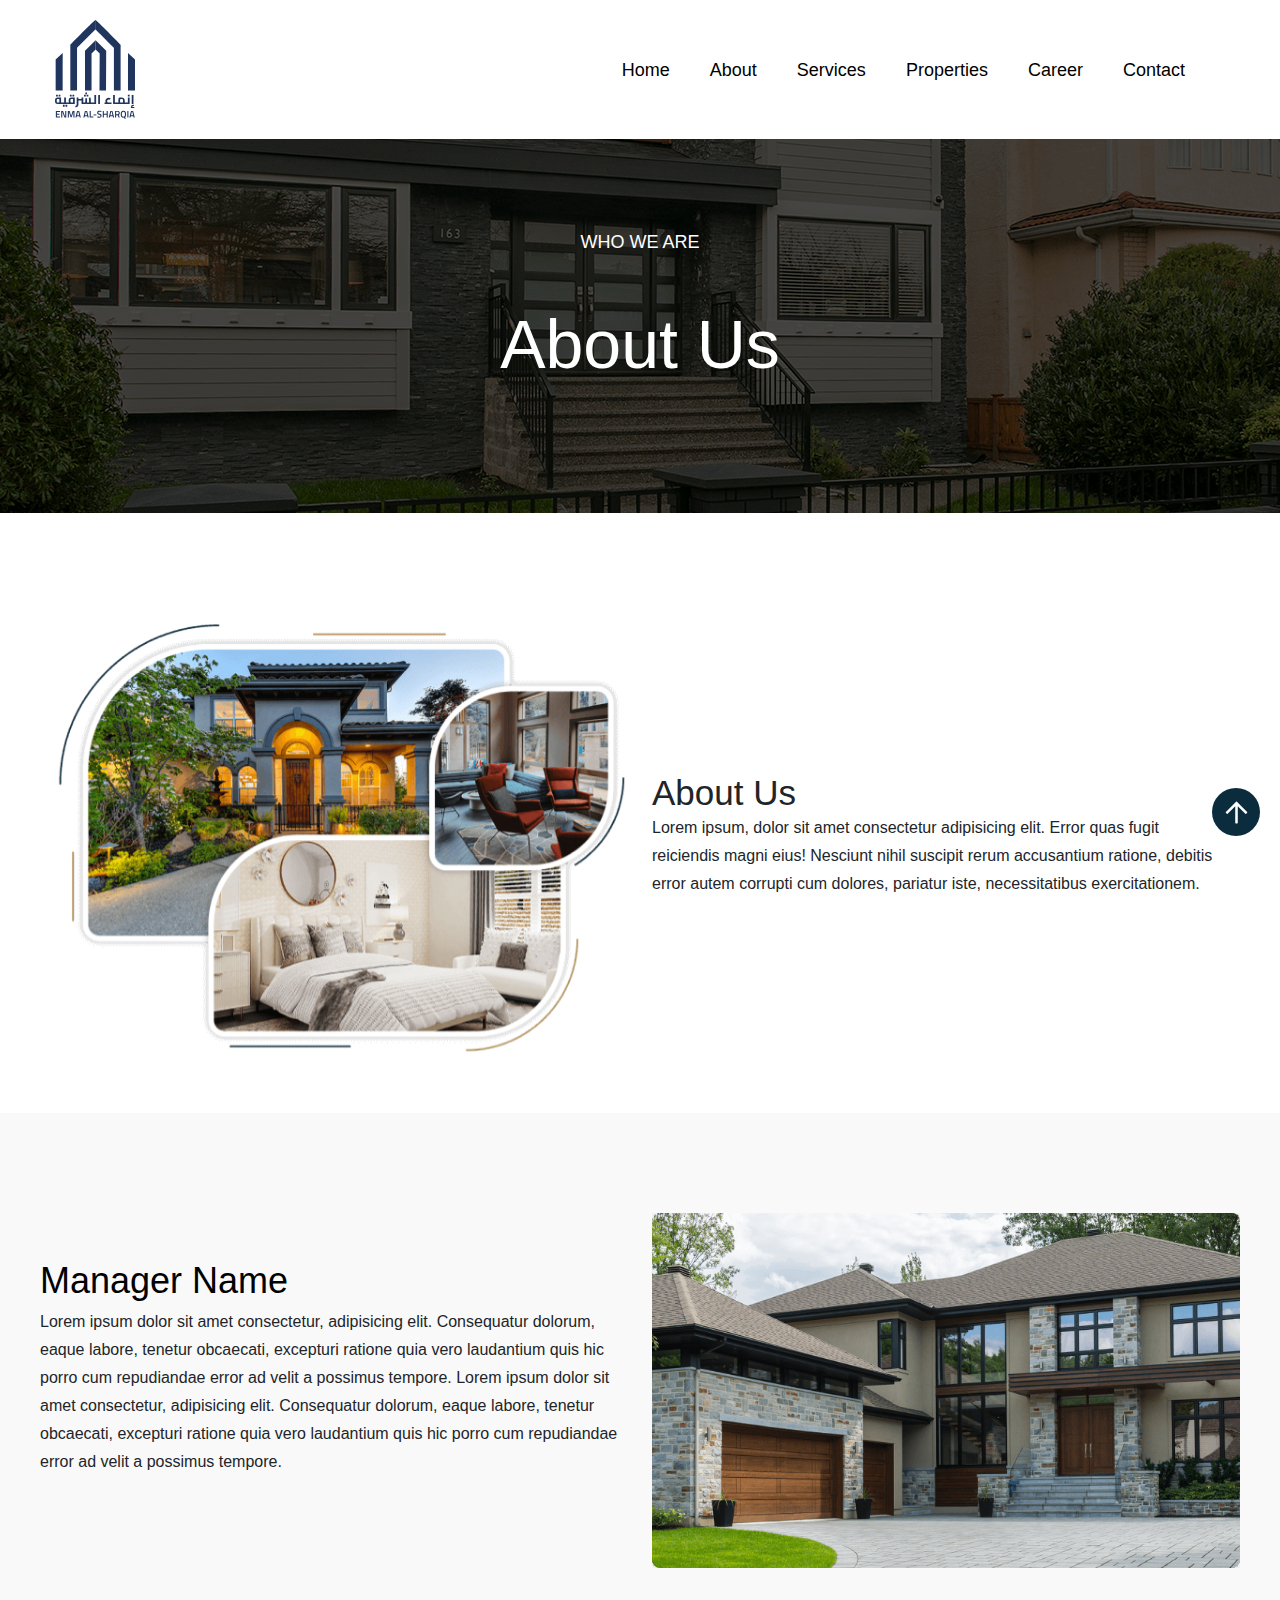
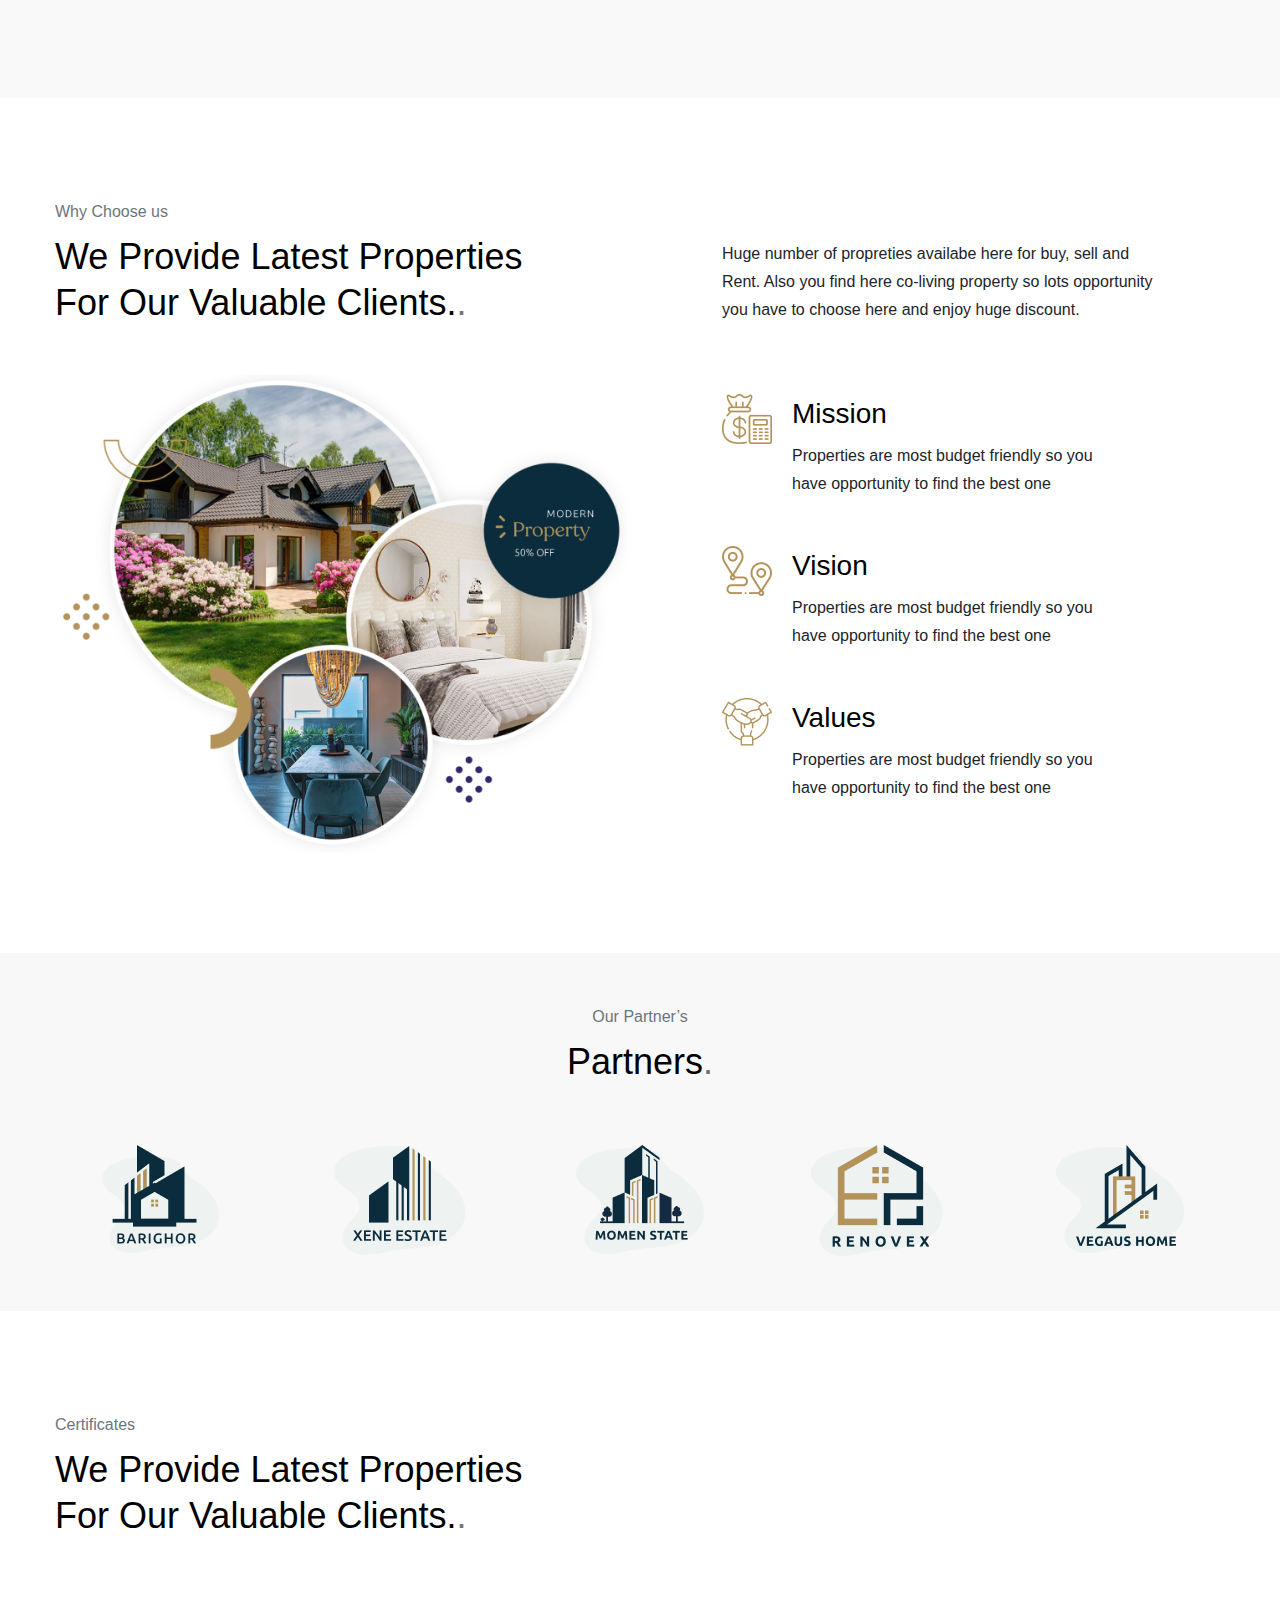
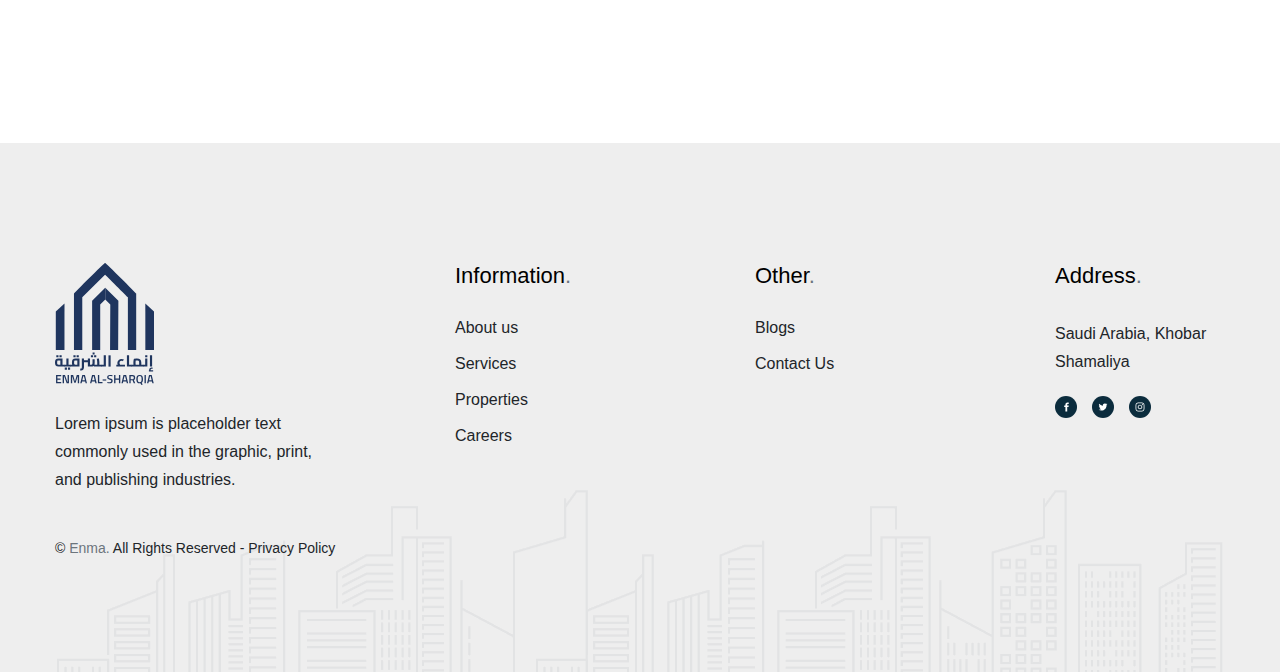
==== commit 53885de2: "add" ====
--- a/about.html
+++ b/about.html
@@ -174,20 +174,25 @@
     <section class="section-bg">
         <div class="container section-manager">
             <div class="col-span-12 md:col-span-12 lg:col-span-12 mb-[30px]">
-                <img src="assets/images/properties-details/post1.png" loading="lazy" alt="Elite Garden Resedence."
+                <div class="row">
+                   <div class="col-lg-6">
+                    <div class="mt-[45px] mb-[35px]">
+                        <h2 class="font-lora leading-tight text-[22px] md:text-[28px] lg:text-[36px] text-primary mb-[5px] font-medium">
+                            Manager Name</h2>
+                        <p>
+                            Lorem ipsum dolor sit amet consectetur, adipisicing elit. Consequatur dolorum, eaque labore,
+                            tenetur obcaecati, excepturi ratione quia vero laudantium quis hic porro cum repudiandae error
+                            ad velit a possimus tempore.
+                            Lorem ipsum dolor sit amet consectetur, adipisicing elit. Consequatur dolorum, eaque labore,
+                            tenetur obcaecati, excepturi ratione quia vero laudantium quis hic porro cum repudiandae error
+                            ad velit a possimus tempore.
+                        </p>
+                    </div>
+                   </div>
+                   <div class="col-lg-6">
+                    <img src="assets/images/properties-details/post1.png" loading="lazy" alt="Elite Garden Resedence."
                     width="100%" height="465">
-                <div class="mt-[45px] mb-[35px]">
-                    <h2
-                        class="font-lora leading-tight text-[22px] md:text-[28px] lg:text-[36px] text-primary mb-[5px] font-medium">
-                        Manager Name</h2>
-                    <p>
-                        Lorem ipsum dolor sit amet consectetur, adipisicing elit. Consequatur dolorum, eaque labore,
-                        tenetur obcaecati, excepturi ratione quia vero laudantium quis hic porro cum repudiandae error
-                        ad velit a possimus tempore.
-                        Lorem ipsum dolor sit amet consectetur, adipisicing elit. Consequatur dolorum, eaque labore,
-                        tenetur obcaecati, excepturi ratione quia vero laudantium quis hic porro cum repudiandae error
-                        ad velit a possimus tempore.
-                    </p>
+                   </div>
                 </div>
             </div>
         </div>
--- a/assets/css/style.css
+++ b/assets/css/style.css
@@ -3480,6 +3480,7 @@
 }
 .is-sticky {
   top: 0px !important;
+  position: sticky !important;
 }
 .is-sticky .sticky-dark {
   color: #0B2C3D !important;
@@ -6506,4 +6507,23 @@
   padding: 25px;
   margin-bottom: 10px;
 }
-/* close */+.form-select:focus {
+  border-color: #dfe3e7 !important;
+  outline: 0;
+  box-shadow: none;
+}
+.form-control {
+  padding: 12px;
+}
+.form-select {
+  padding: 12px;
+}
+/* close */
+
+.carousel-item-custom{
+  width: 100%;
+  display: block;
+  height: 100vh;
+  overflow: hidden;
+  object-fit: cover;
+}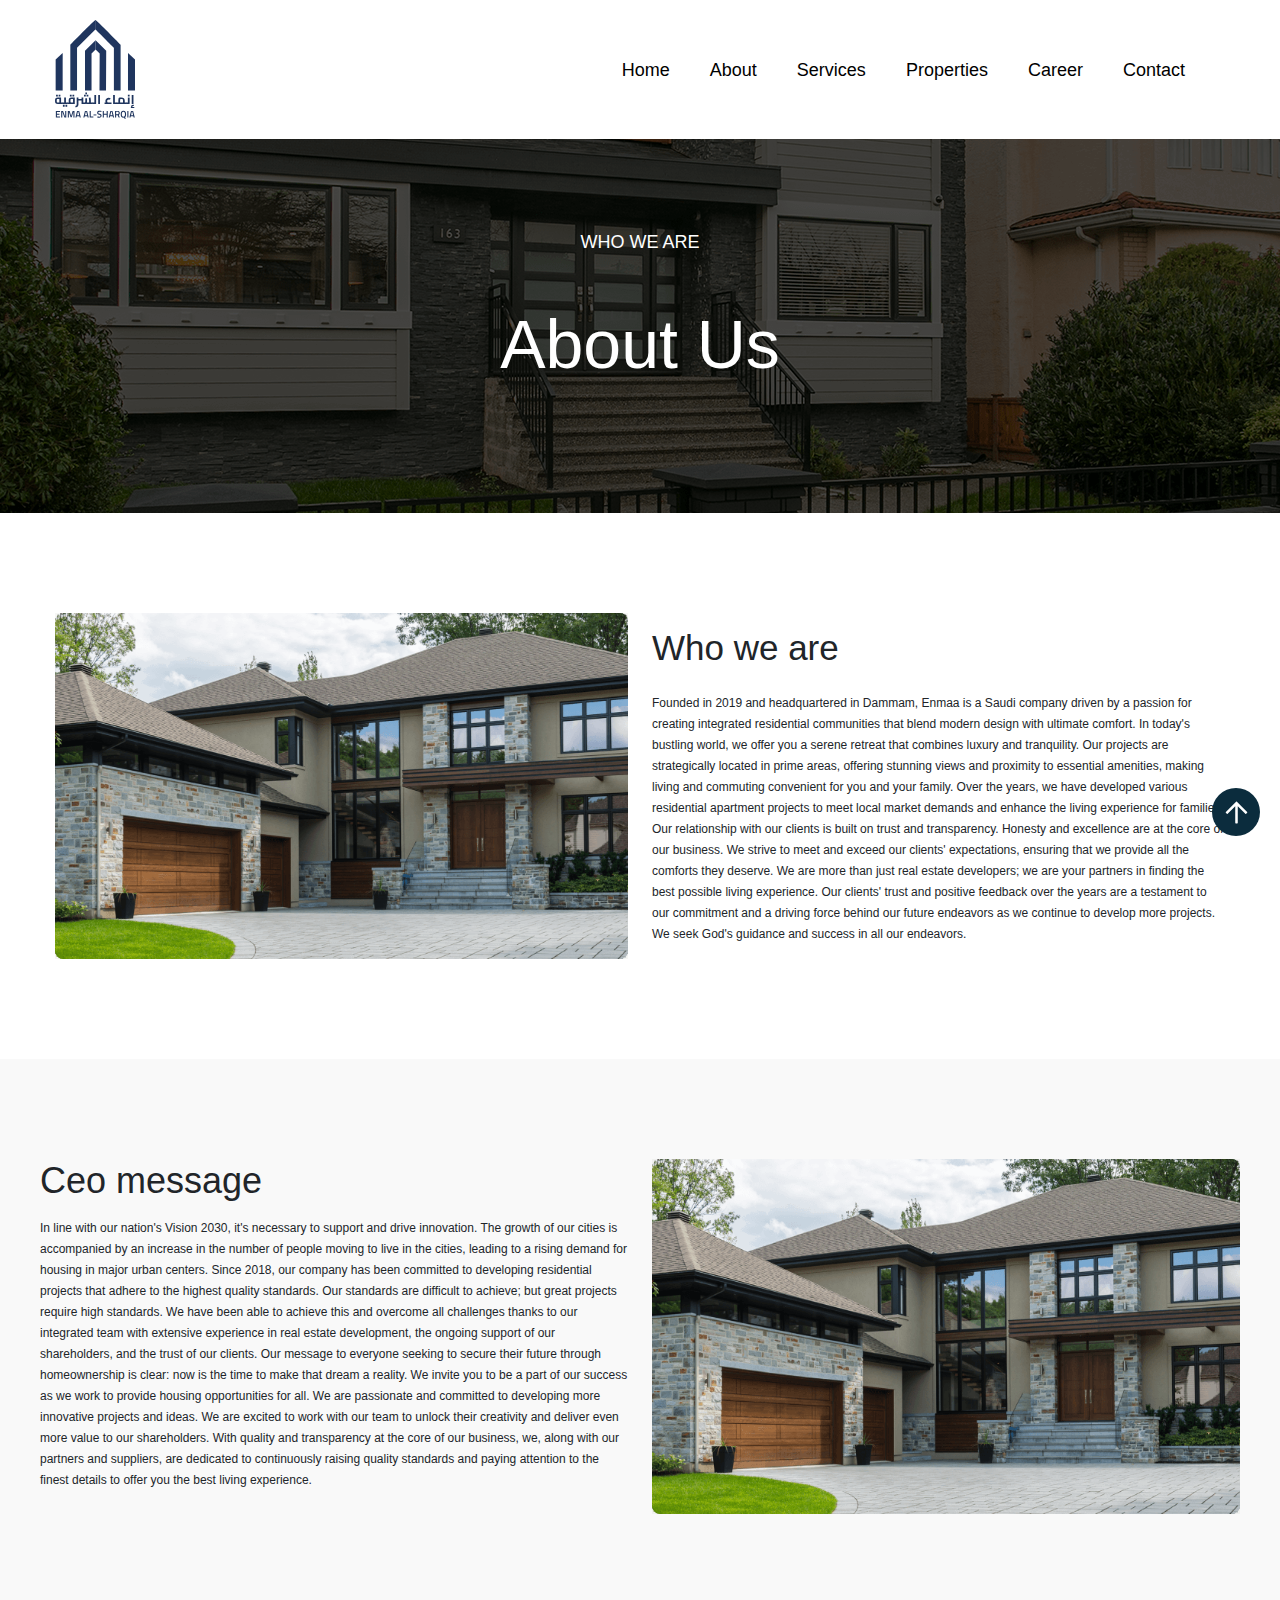
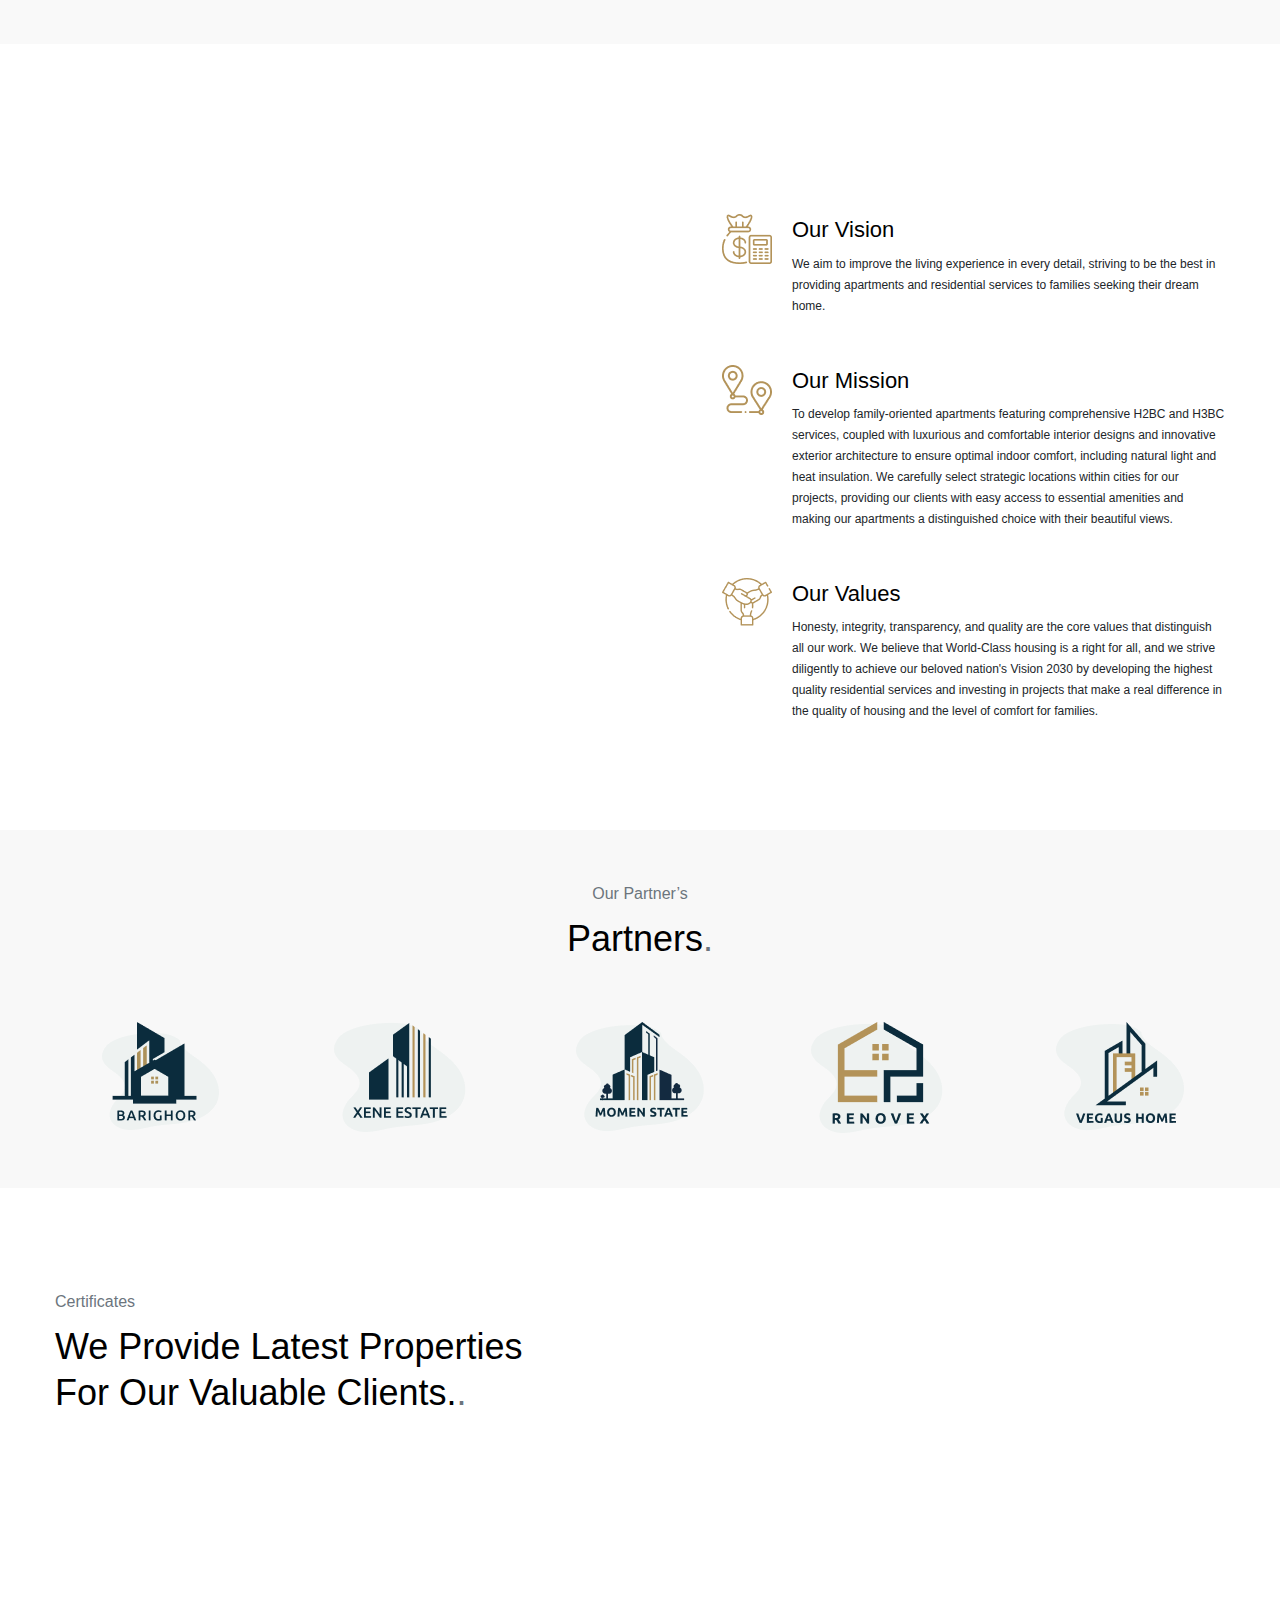
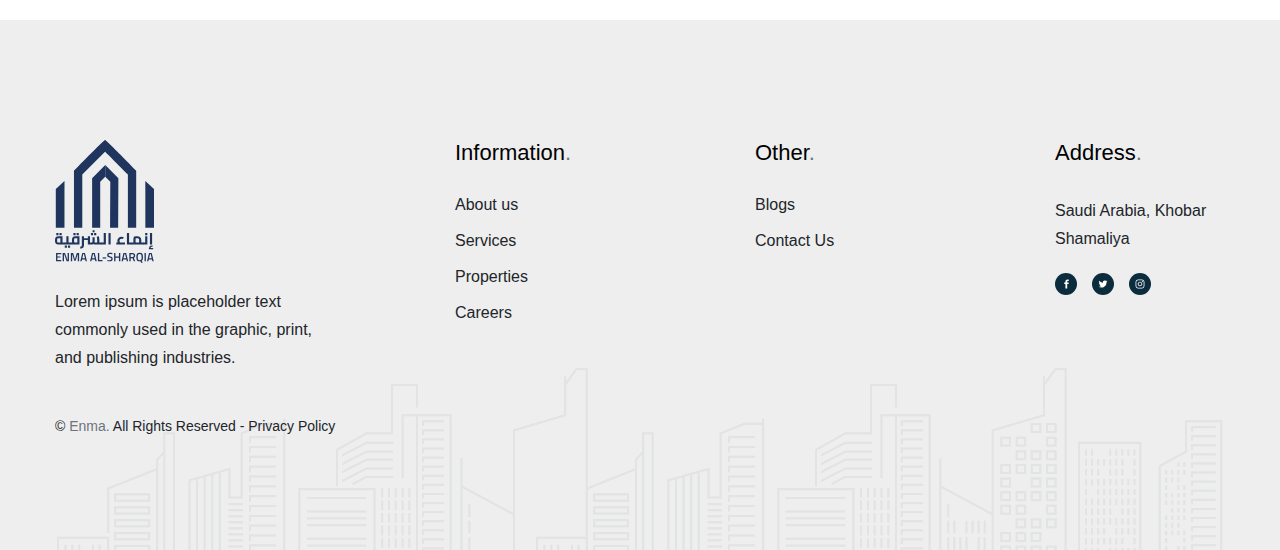
==== commit 446d126c: "add" ====
--- a/about.html
+++ b/about.html
@@ -152,16 +152,19 @@
             <div class="grid grid-cols-12 gap-6 items-center">
                 <div class="col-span-12 lg:col-span-6">
                     <div class="scene" data-relative-input="true">
-                        <img data-depth="0.1" src="assets/images/about/about1.png" class="" loading="lazy" width="729"
+                        <img data-depth="0.1" src="assets/images/properties-details/post1.png" class="" loading="lazy" width="729"
                             height="663" alt="about Image">
                     </div>
                 </div>
                 <div class="about-paragraph col-span-12 lg:col-span-6">
-                    <h1>About Us</h1>
+                    <h1 class="mb-4">Who we are</h1>
                     <P>
-                        Lorem ipsum, dolor sit amet consectetur adipisicing elit. Error quas fugit reiciendis magni
-                        eius! Nesciunt nihil suscipit rerum accusantium ratione, debitis error autem corrupti cum
-                        dolores, pariatur iste, necessitatibus exercitationem.
+                        Founded in 2019 and headquartered in Dammam, Enmaa is a Saudi company driven by a passion for creating integrated residential communities that blend modern design with ultimate comfort. In today's bustling world, we offer you a serene retreat that combines luxury and tranquility.
+                        Our projects are strategically located in prime areas, offering stunning views and proximity to essential amenities, making living and commuting convenient for you and your family. Over the years, we have developed various residential apartment projects to meet local market demands and enhance the living experience for families.
+                        Our relationship with our clients is built on trust and transparency. Honesty and excellence are at the core of our business. We strive to meet and exceed our clients' expectations, ensuring that we provide all the comforts they deserve.
+                        We are more than just real estate developers; we are your partners in finding the best possible living experience. Our clients' trust and positive feedback over the years are a testament to our commitment and a driving force behind our future endeavors as we continue to develop more projects.
+                        We seek God's guidance and success in all our endeavors.
+                        
                     </P>
                 </div>
             </div>
@@ -176,22 +179,23 @@
             <div class="col-span-12 md:col-span-12 lg:col-span-12 mb-[30px]">
                 <div class="row">
                    <div class="col-lg-6">
-                    <div class="mt-[45px] mb-[35px]">
-                        <h2 class="font-lora leading-tight text-[22px] md:text-[28px] lg:text-[36px] text-primary mb-[5px] font-medium">
-                            Manager Name</h2>
+                    <div class="ceo-message">
+                        <h2 class="text-[22px] md:text-[28px] lg:text-[36px] mb-3 ">
+                            Ceo message</h2>
                         <p>
-                            Lorem ipsum dolor sit amet consectetur, adipisicing elit. Consequatur dolorum, eaque labore,
-                            tenetur obcaecati, excepturi ratione quia vero laudantium quis hic porro cum repudiandae error
-                            ad velit a possimus tempore.
-                            Lorem ipsum dolor sit amet consectetur, adipisicing elit. Consequatur dolorum, eaque labore,
-                            tenetur obcaecati, excepturi ratione quia vero laudantium quis hic porro cum repudiandae error
-                            ad velit a possimus tempore.
+                            In line with our nation's Vision 2030, it's necessary to support and drive innovation. The growth of our cities is accompanied by an increase in the number of people moving to live in the cities, leading to a rising demand for housing in major urban centers.
+                            Since 2018, our company has been committed to developing residential projects that adhere to the highest quality standards. Our standards are difficult to achieve; but  great projects require high standards. 
+                            We have been able to achieve this and overcome all challenges thanks to our integrated team with extensive experience in real estate development, the ongoing support of our shareholders, and the trust of our clients.
+                            Our message to everyone seeking to secure their future through homeownership is clear: now is the time to make that dream a reality. We invite you to be a part of our success as we work to provide housing opportunities for all.
+                            We are passionate and committed to developing more innovative projects and ideas. We are excited to work with our team to unlock their creativity and deliver even more value to our shareholders.
+                            With quality and transparency at the core of our business, we, along with our partners and suppliers, are dedicated to continuously raising quality standards and paying attention to the finest details to offer you the best living experience.
+                            
                         </p>
                     </div>
                    </div>
                    <div class="col-lg-6">
                     <img src="assets/images/properties-details/post1.png" loading="lazy" alt="Elite Garden Resedence."
-                    width="100%" height="465">
+                    width="100%" height="600">
                    </div>
                 </div>
             </div>
@@ -205,49 +209,40 @@
         <div class="container">
             <div class="grid grid-cols-12 gap-6 items-center">
                 <div class="col-span-12 lg:col-span-6">
-                    <span class="text-secondary text-tiny inline-block mb-2">Why Choose us</span>
-                    <h2
-                        class="font-lora text-primary text-[24px] sm:text-[30px] leading-[1.277] xl:text-xl capitalize mb-5 lg:mb-16 font-medium max-w-[500px]">
-                        We Provide Latest Properties for our valuable Clients.<span class="text-secondary">.</span></h2>
-                    <div class="scene" data-relative-input="true"
-                        style="transform: translate3d(0px, 0px, 0px) rotate(0.0001deg); transform-style: preserve-3d; backface-visibility: hidden; position: relative; pointer-events: none;">
-                        <img data-depth="0.1" src="assets/images/about/about7.png" class="" loading="lazy" width="729"
-                            height="663" alt="about Image"
-                            style="transform: translate3d(-17.9px, -2.3px, 0px); transform-style: preserve-3d; backface-visibility: hidden; position: relative; display: block; left: 0px; top: 0px;">
+                    <div class="scene" data-relative-input="true">
+                    <img src="assets/images/vision-image.jpg" alt="">
                     </div>
                 </div>
                 <div class="col-span-12 lg:col-span-6 lg:pl-[70px]">
-                    <p class="max-w-[448px] ">Huge number of propreties availabe here for buy, sell and
-                        Rent. Also you find here co-living property so lots opportunity
-                        you have to choose here and enjoy huge discount. </p>
 
                     <div class="-mb-10 mt-12 xl:mt-[70px] 2xl:mt-[100px]">
-                        <div class="flex flex-wrap mb-5 lg:mb-10">
+                        <div class="vision-text flex flex-wrap mb-5 lg:mb-10">
                             <img src="assets/images/icon/doller.png" class="self-start mr-5" loading="lazy" width="50"
                                 height="50" alt="about Image">
                             <div class="flex-1">
-                                <h3 class="font-lora text-primary text-[22px] xl:text-lg capitalize mb-2">Mission</h3>
-                                <p class="max-w-[315px]">Properties are most budget friendly so you
-                                    have opportunity to find the best one</p>
+                                <h3 class="text-primary text-[22px] xl:text-lg capitalize mb-2">Our Vision</h3>
+                                <p class="">We aim to improve the living experience in every detail, striving to be the best in providing apartments and residential services to families seeking their dream home.</p>
                             </div>
                         </div>
-                        <div class="flex flex-wrap mb-5 lg:mb-10">
+                        <div class="vision-text flex flex-wrap mb-5 lg:mb-10">
                             <img src="assets/images/icon/location.png" class="self-start mr-5" loading="lazy" width="50"
-                                height="50" alt="about Image">
+                                height="100%" alt="about Image">
                             <div class="flex-1">
-                                <h3 class="font-lora text-primary text-[22px] xl:text-lg capitalize mb-2">Vision</h3>
-                                <p class="max-w-[315px]">Properties are most budget friendly so you
-                                    have opportunity to find the best one</p>
+                                <h3 class="text-primary text-[22px] xl:text-lg capitalize mb-2">Our Mission</h3>
+                                <p class="">
+                                    To develop family-oriented apartments featuring comprehensive H2BC and H3BC services, coupled with luxurious and comfortable interior designs and innovative exterior architecture to ensure optimal indoor comfort, including natural light and heat insulation. We carefully select strategic locations within cities for our projects, providing our clients with easy access to essential amenities and making our apartments a distinguished choice with their beautiful views.
+                                </p>
                             </div>
-
                         </div>
-                        <div class="flex flex-wrap mb-5 lg:mb-10">
+                        <div class="vision-text flex flex-wrap mb-5 lg:mb-10">
                             <img src="assets/images/icon/trusted.png" class="self-start mr-5" loading="lazy" width="50"
                                 height="50" alt="about Image">
                             <div class="flex-1">
-                                <h3 class="font-lora text-primary text-[22px] xl:text-lg capitalize mb-2">Values</h3>
-                                <p class="max-w-[315px]">Properties are most budget friendly so you
-                                    have opportunity to find the best one</p>
+                                <h3 class="text-primary text-[22px] xl:text-lg capitalize mb-2">Our values</h3>
+                                <p class="">
+                                    Honesty, integrity, transparency, and quality are the core values that distinguish all our work.
+                                    We believe that World-Class housing is a right for all, and we strive diligently to achieve our beloved nation's Vision 2030 by developing the highest quality residential services and investing in projects that make a real difference in the quality of housing and the level of comfort for families.
+                                </p>
                             </div>
 
                         </div>
--- a/assets/css/style.css
+++ b/assets/css/style.css
@@ -1944,7 +1944,7 @@
 
 .bg-secondary {
   --tw-bg-opacity: 1;
-  background-color: rgb(179 147 89/var(--tw-bg-opacity));
+  background-color: rgb(31 53 94);
 }
 
 .bg-\[\#EEEEEE\] {
@@ -3125,9 +3125,9 @@
 
 .properties-slider .swiper-pagination .swiper-pagination-bullet.swiper-pagination-bullet-active {
   --tw-border-opacity: 1;
-  border-color: rgb(179 147 89/var(--tw-border-opacity));
+  border-color: rgb(11 44 61);
   --tw-bg-opacity: 1;
-  background-color: rgb(179 147 89/var(--tw-bg-opacity));
+  background-color: rgb(11 44 61);
 }
 
 .review-shadow-card {
@@ -4454,7 +4454,7 @@
 
 .hover\:bg-white:hover {
   --tw-bg-opacity: 1;
-  background-color: rgb(255 255 255/var(--tw-bg-opacity));
+  background-color: rgb(31 53 94);
 }
 
 .hover\:text-secondary:hover {
@@ -6040,9 +6040,9 @@
   }
 
   .xl\:text-lg {
-    font-size: 28px;
+    font-size: 22px;
     line-height: 1.428;
-  }
+}
 
   .xl\:text-\[18px\] {
     font-size: 18px;
@@ -6158,8 +6158,9 @@
 
 
 /* css-start */
-.about-section{
+.about-section {
   margin-top: 100px;
+  margin-bottom: 100px;
 }
 .explore-cities-section {
     padding: 100px 0;
@@ -6348,6 +6349,7 @@
 }
 .fg-services {
   padding-bottom: 0;
+  overflow-x: hidden !important;
   background: #f6f7f9;
 }
 .fg-services .fg-title {
@@ -6420,11 +6422,11 @@
   padding: 6px 12px;
   position: relative;
   text-decoration: none;
-  border: 2px solid #a2214d;
+  border: 2px solid #1f355e;
   transition: all 0.2s;
 }
 .fg-services .fg_services_item_text a:hover {
-  background: #a2214d;
+  background: #1f355e;
 }
 
 
@@ -6526,4 +6528,32 @@
   height: 100vh;
   overflow: hidden;
   object-fit: cover;
+}
+.banner-text-h span {
+  color: #fff !important;
+  font-size: 45px;
+}
+
+.btn-readmore{
+  margin-top: 28px;
+  background: #1f355e;
+  display: flex;
+  justify-content: center;
+  align-items: center;
+  width: fit-content;
+  padding: 10px;
+  color: #fff
+}
+
+.about-paragraph p {
+  font-size: 12px;
+}
+.ceo-message p{
+  font-size: 12px;
+}
+.vision-text {
+  font-size: 12px;
+}
+.map-height{
+  height: 500px;
 }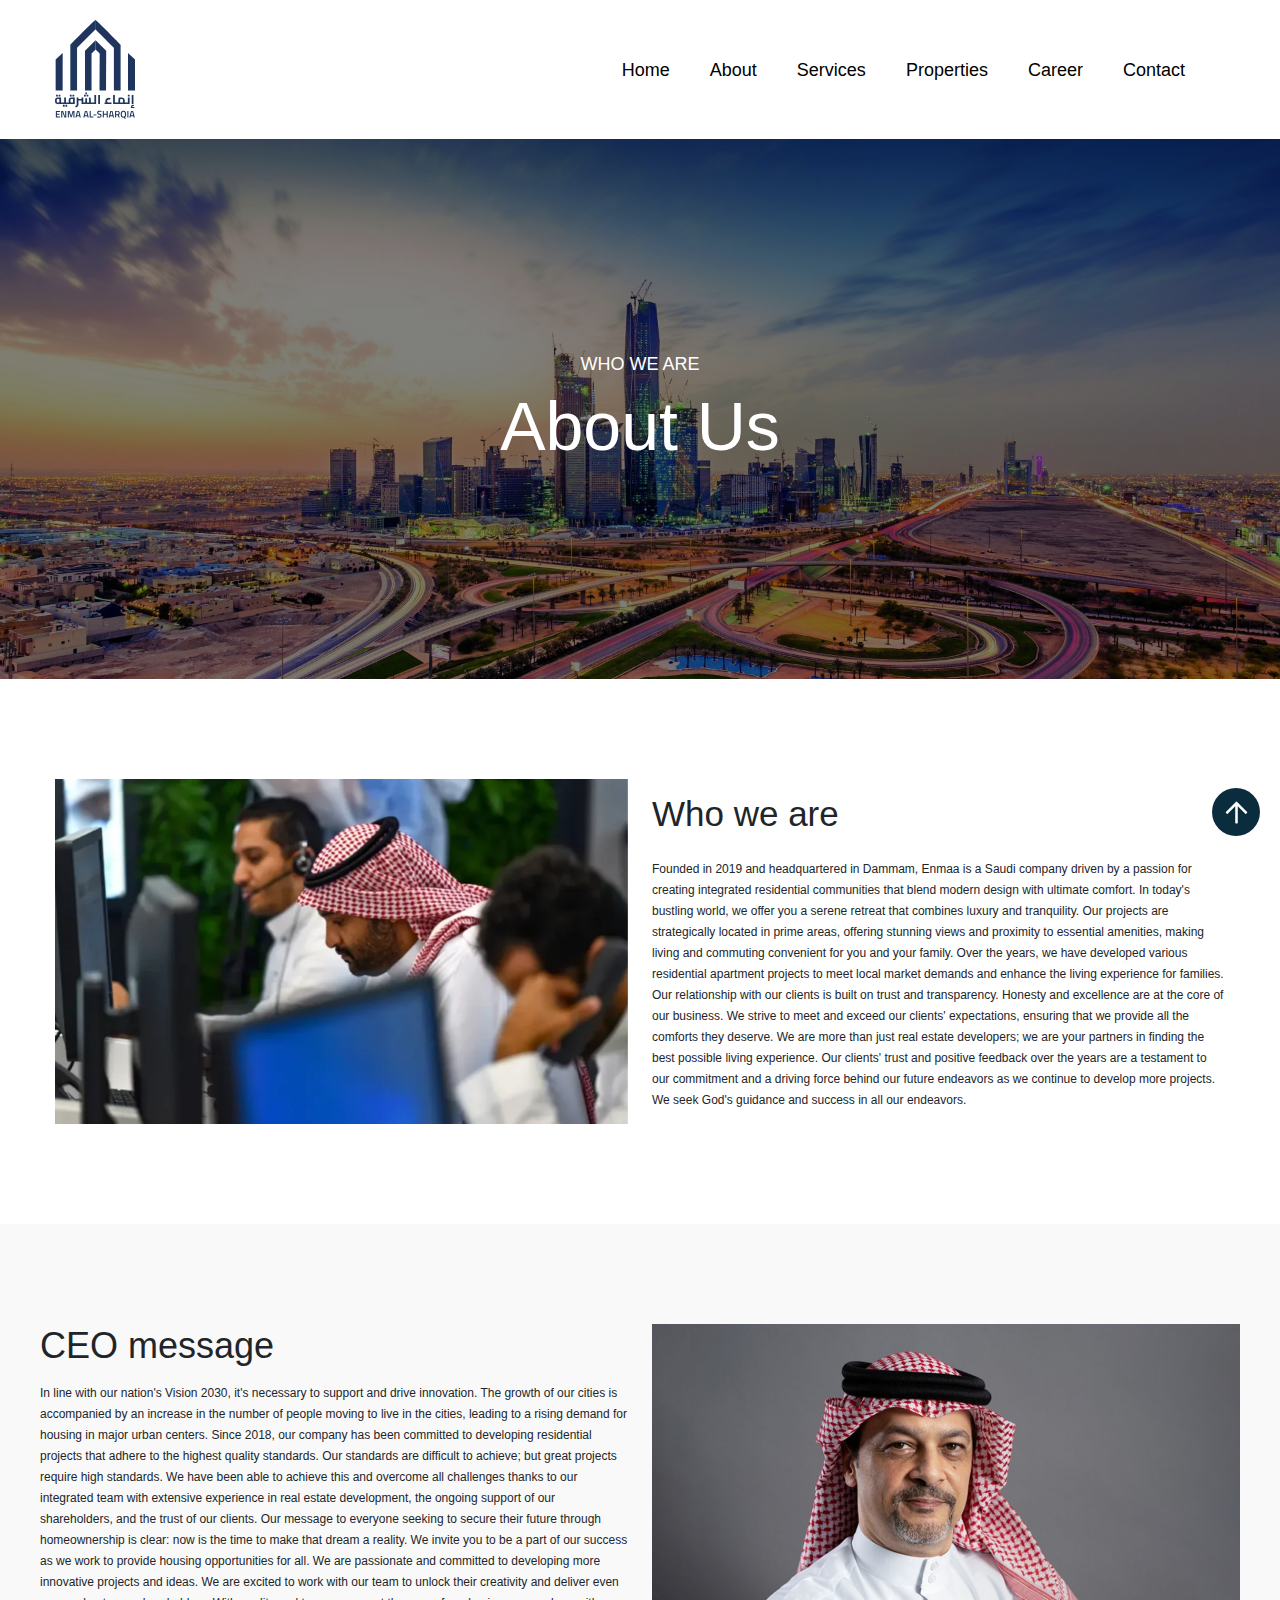
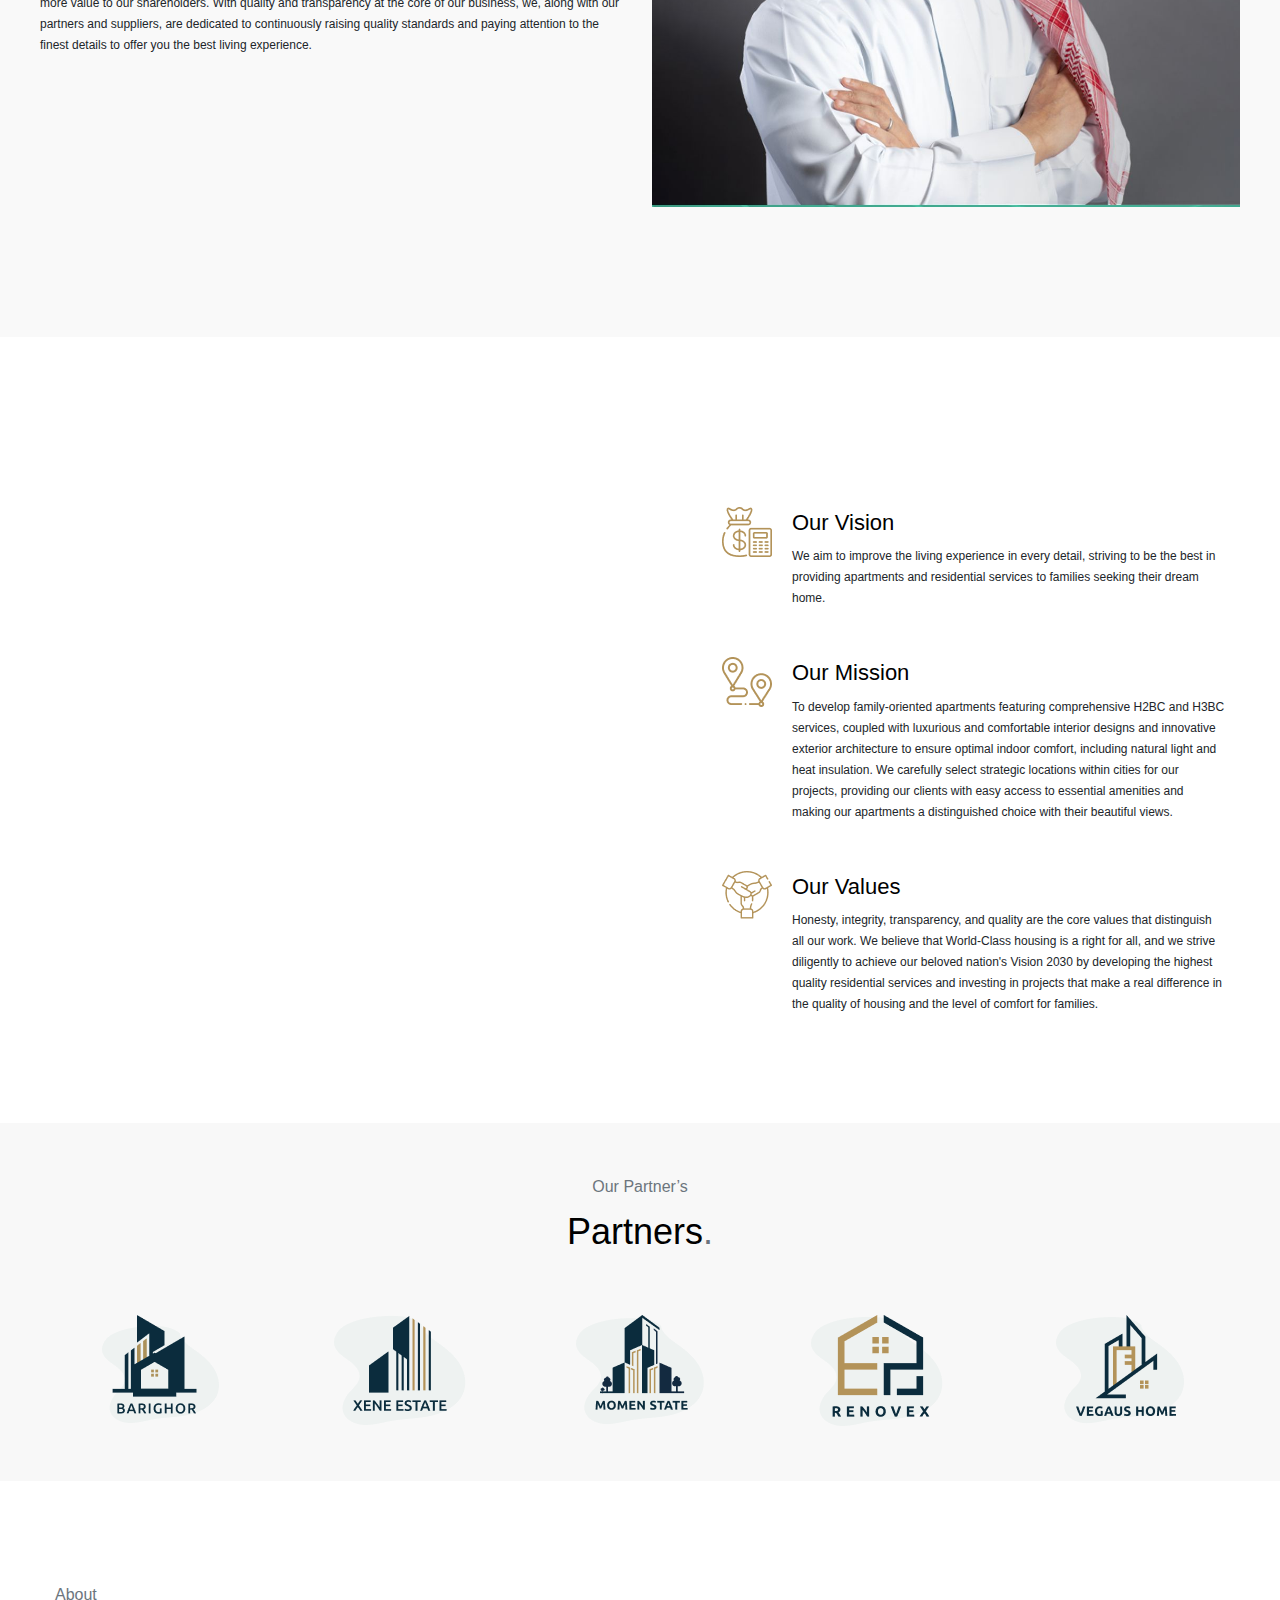
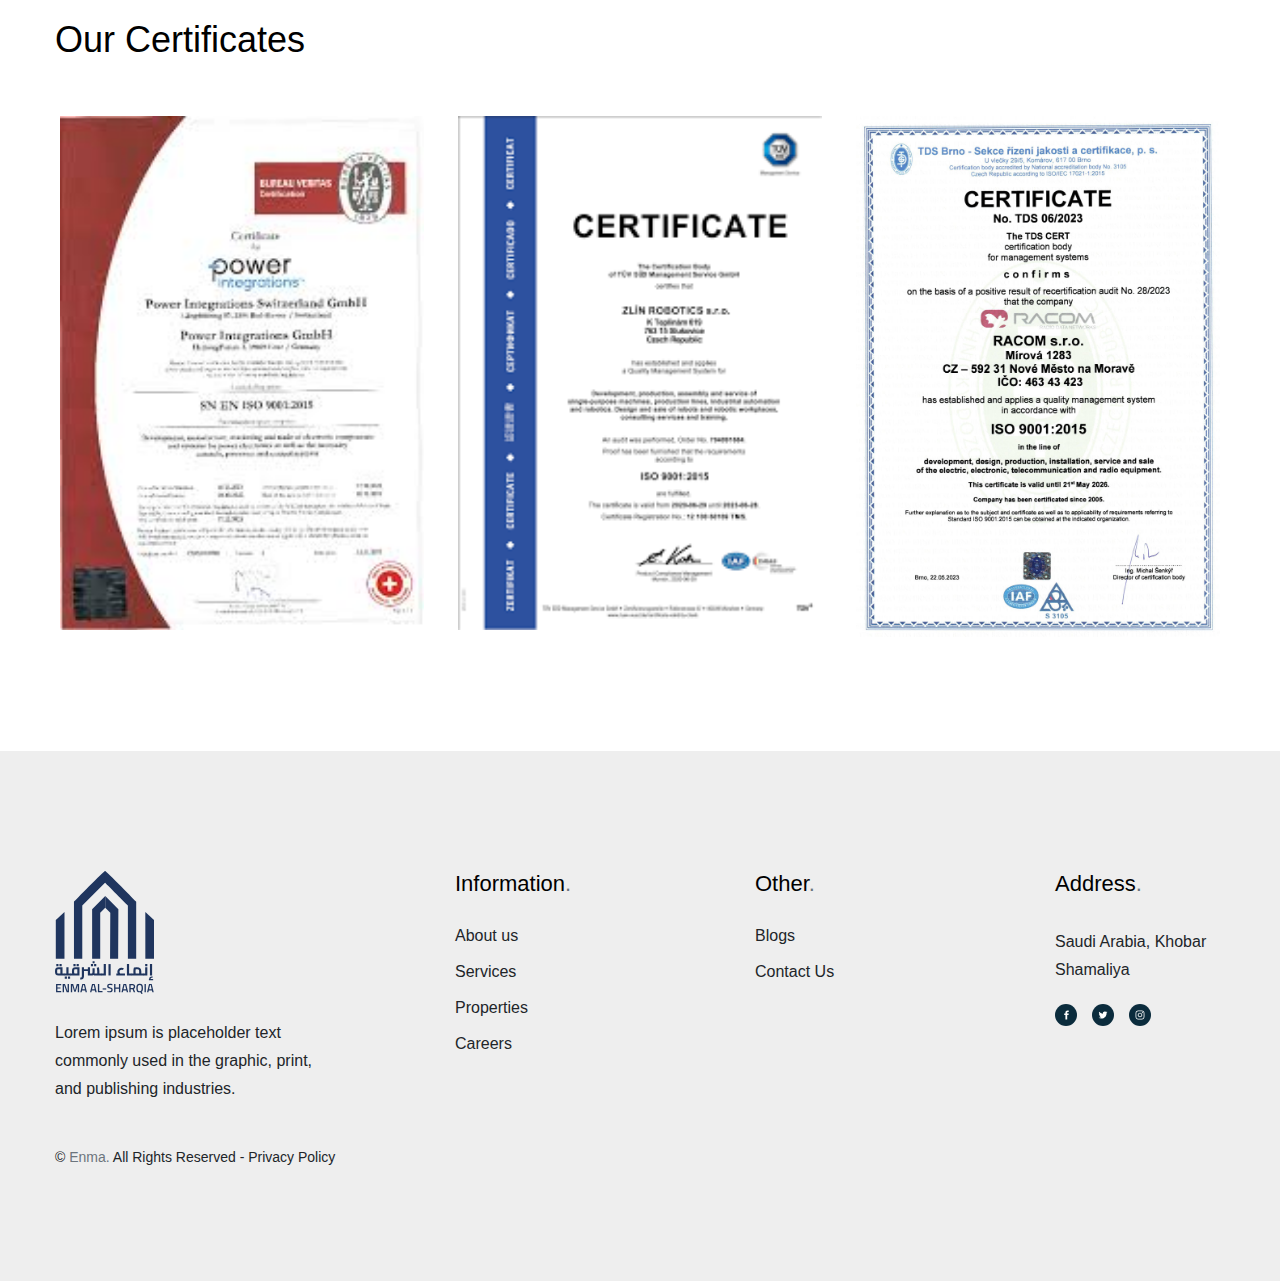
==== commit 6f3a8c80: "adD" ====
--- a/about.html
+++ b/about.html
@@ -20,7 +20,7 @@
 <body class="font-karla text-body text-tiny">
 
     <!-- Header start -->
-    <header id="sticky-header" class="bg-[#E9F1FF] absolute left-0 w-full z-10 lg:py-[20px]">
+    <header id="sticky-header" class="bg-[#E9F1FF] relative left-0 w-full z-10 lg:py-[20px]">
         <div class="container">
             <div class="grid grid-cols-12">
                 <div class="col-span-12">
@@ -126,16 +126,13 @@
 
 
 
-    <section
-        class="bg-no-repeat bg-center bg-cover bg-[#E9F1FF] h-[350px] lg:h-[513px] flex flex-wrap items-center relative before:absolute before:inset-0 before:content-[''] before:bg-[#000000] before:opacity-[70%]"
-        style="background-image: url('assets/images/breadcrumb/bg-1.png');">
+    <section class="header-banner-inner" style="background-image: url('assets/images/banner-inner.jpg');">
         <div class="container">
             <div class="grid grid-cols-12">
                 <div class="col-span-12">
                     <div class="max-w-[700px]  mx-auto text-center text-white relative z-[1]">
-                        <div class="mb-5 mt-100"><span class="text-base block">WHO WE ARE</span></div>
-                        <h1
-                            class="font-lora text-[32px] sm:text-[50px] md:text-[68px] lg:text-[50px] leading-tight xl:text-2xl font-medium">
+                        <div class="mb-2 "><span class="text-base block">WHO WE ARE</span></div>
+                        <h1 class="font-lora text-[32px] sm:text-[50px] md:text-[68px] lg:text-[50px] leading-tight xl:text-2xl font-medium">
                             About Us
                         </h1>
                     </div>
@@ -152,7 +149,7 @@
             <div class="grid grid-cols-12 gap-6 items-center">
                 <div class="col-span-12 lg:col-span-6">
                     <div class="scene" data-relative-input="true">
-                        <img data-depth="0.1" src="assets/images/properties-details/post1.png" class="" loading="lazy" width="729"
+                        <img data-depth="0.1" src="assets/images/who-weare.webp" class="" loading="lazy" width="729"
                             height="663" alt="about Image">
                     </div>
                 </div>
@@ -181,7 +178,7 @@
                    <div class="col-lg-6">
                     <div class="ceo-message">
                         <h2 class="text-[22px] md:text-[28px] lg:text-[36px] mb-3 ">
-                            Ceo message</h2>
+                            CEO message</h2>
                         <p>
                             In line with our nation's Vision 2030, it's necessary to support and drive innovation. The growth of our cities is accompanied by an increase in the number of people moving to live in the cities, leading to a rising demand for housing in major urban centers.
                             Since 2018, our company has been committed to developing residential projects that adhere to the highest quality standards. Our standards are difficult to achieve; but  great projects require high standards. 
@@ -194,7 +191,7 @@
                     </div>
                    </div>
                    <div class="col-lg-6">
-                    <img src="assets/images/properties-details/post1.png" loading="lazy" alt="Elite Garden Resedence."
+                    <img src="assets/images/CEO.jpg" loading="lazy" alt="CEO IMAGE"
                     width="100%" height="600">
                    </div>
                 </div>
@@ -332,39 +329,26 @@
         <div class="container">
 
             <div class="col-span-12 lg:col-span-6">
-                <span class="text-secondary text-tiny inline-block mb-2">Certificates</span>
-                <h2
-                    class="font-lora text-primary text-[24px] sm:text-[30px] leading-[1.277] xl:text-xl capitalize mb-5 lg:mb-16 font-medium max-w-[500px]">
-                    We Provide Latest Properties for our valuable Clients.<span class="text-secondary">.</span></h2>
+                <span class="text-secondary text-tiny inline-block mb-2">About</span>
+                <h2 class="font-lora text-primary text-[24px] sm:text-[30px] leading-[1.277] xl:text-xl capitalize mb-5 lg:mb-16 font-medium max-w-[500px]">
+                    Our Certificates
+                </h2>
             </div>
 
             <div class="row">
                 <div class="col-lg-4">
                     <div class="img-panel">
-                        <img class="img"
-                            src="https://images.unsplash.com/photo-1473800447596-01729482b8eb?auto=format&fit=crop&w=1350&q=80"
-                            alt="">
+                        <img class="img w-100" src="assets/images/certificate/1.jpg" alt="">
                     </div>
                 </div>
                 <div class="col-lg-4">
                     <div class="img-panel">
-                        <img class="img"
-                            src="https://images.unsplash.com/photo-1473800447596-01729482b8eb?auto=format&fit=crop&w=1350&q=80"
-                            alt="">
+                        <img class="img w-100" src="assets/images/certificate/2.png" alt="">
                     </div>
                 </div>
                 <div class="col-lg-4">
                     <div class="img-panel">
-                        <img class="img"
-                            src="https://images.unsplash.com/photo-1473800447596-01729482b8eb?auto=format&fit=crop&w=1350&q=80"
-                            alt="">
-                    </div>
-                </div>
-                <div class="col-lg-4">
-                    <div class="img-panel">
-                        <img class="img"
-                            src="https://images.unsplash.com/photo-1473800447596-01729482b8eb?auto=format&fit=crop&w=1350&q=80"
-                            alt="">
+                        <img class="img w-100" src="assets/images/certificate/3.jpg" alt="">
                     </div>
                 </div>
             </div>
--- a/assets/css/style.css
+++ b/assets/css/style.css
@@ -6219,18 +6219,18 @@
 .img-panel {
   padding: 5px;
   background-color: transparent;
-  height: auto;
-  width: auto;
+  height: 100%;
+  width: 100%;
   display: inline-block;
   transition: all 200ms ease;
   border-radius: 5px;
 }
 .img-panel:hover {
-  background-color: #20A4F3;
+  background-color: #1f355e;
 }
 
 .img-panel__selct {
-  background-color: #20A4F3;
+  background-color: #1f355e;
 }
 
 .display-box {
@@ -6266,6 +6266,7 @@
 .image__selected {
   max-width: 70vw;
   max-height: 80vh;
+  width: 25%;
   display: block;
   cursor: pointer;
   transition: all 300ms ease-in-out;
@@ -6556,4 +6557,22 @@
 }
 .map-height{
   height: 500px;
+}
+
+.header-banner-inner{
+  height: 60vh;
+  background-size: cover;
+  background-position: center;
+  display: flex;
+  justify-content: center;
+  align-items: center;
+}
+
+.header-banner-inner::after{
+  position: absolute;
+  content: "";
+  background: #00000080;
+  width: 100%;
+  height: 60vh;
+
 }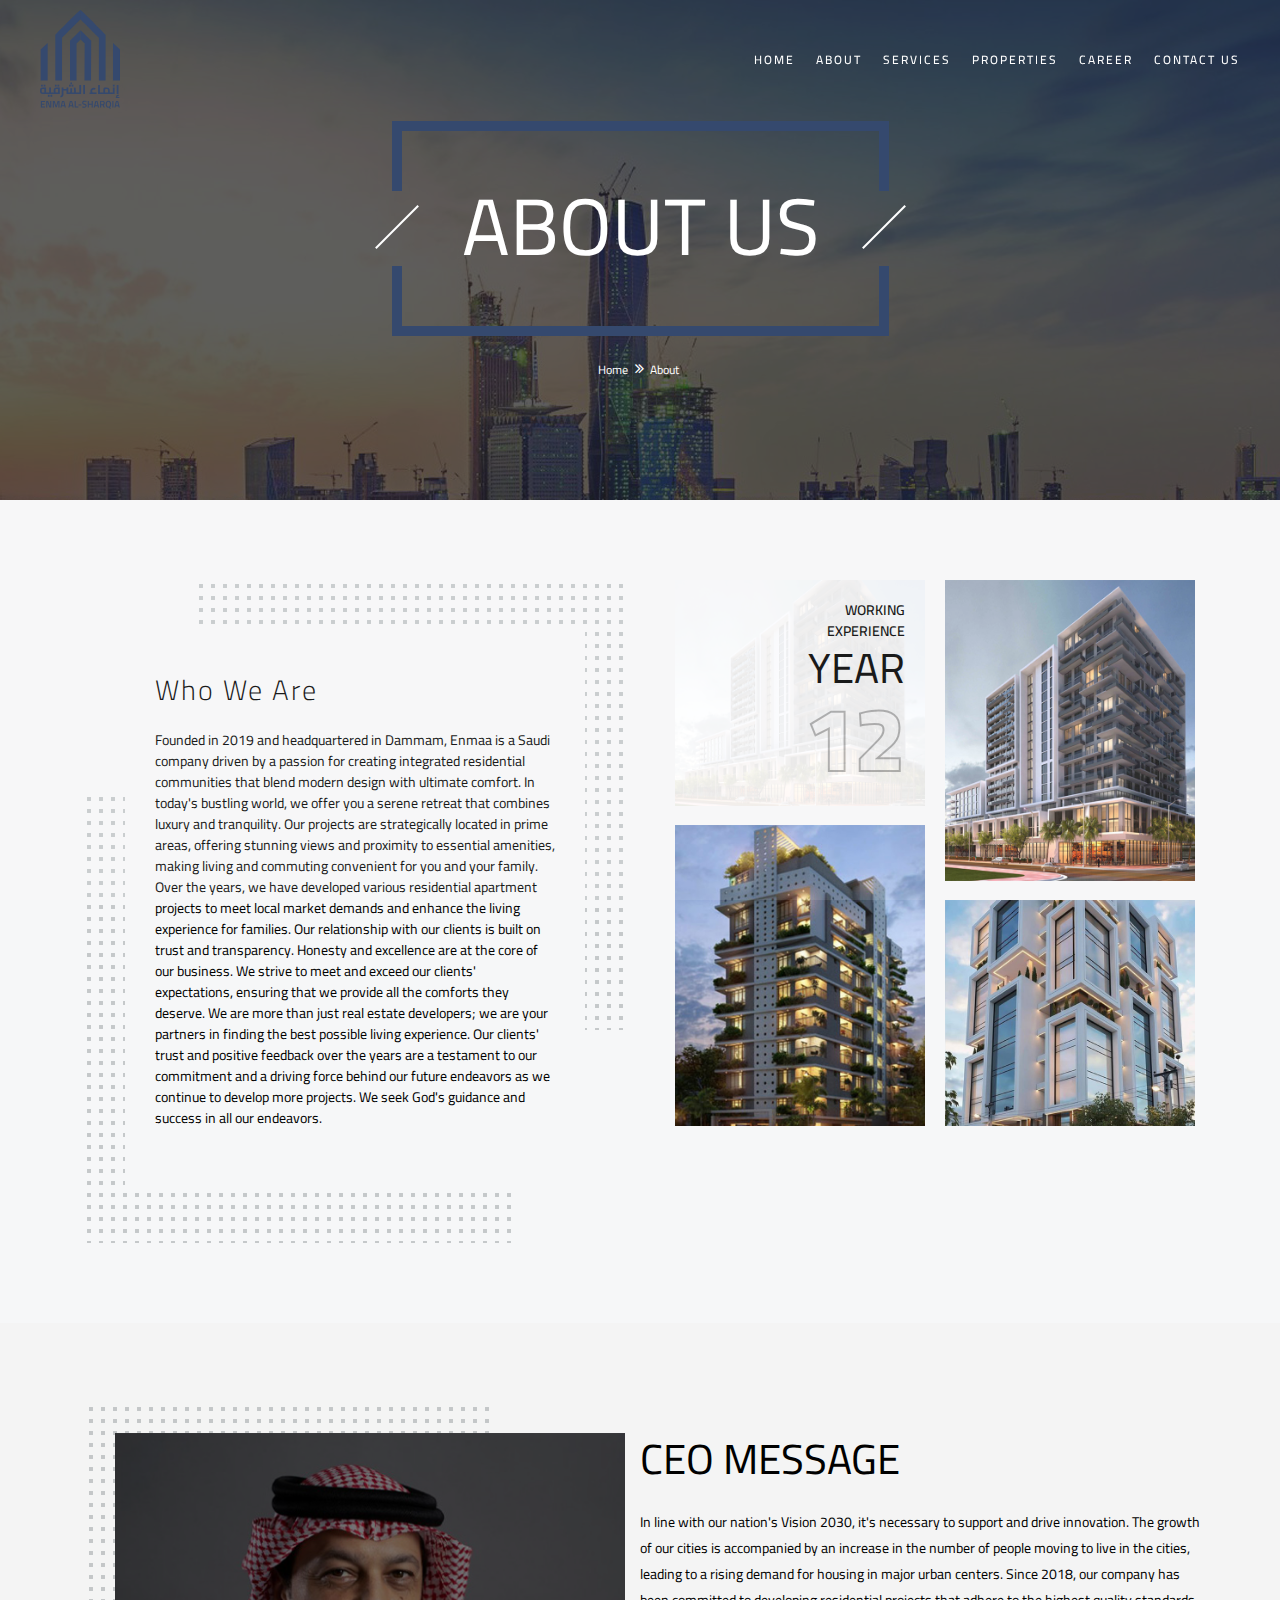
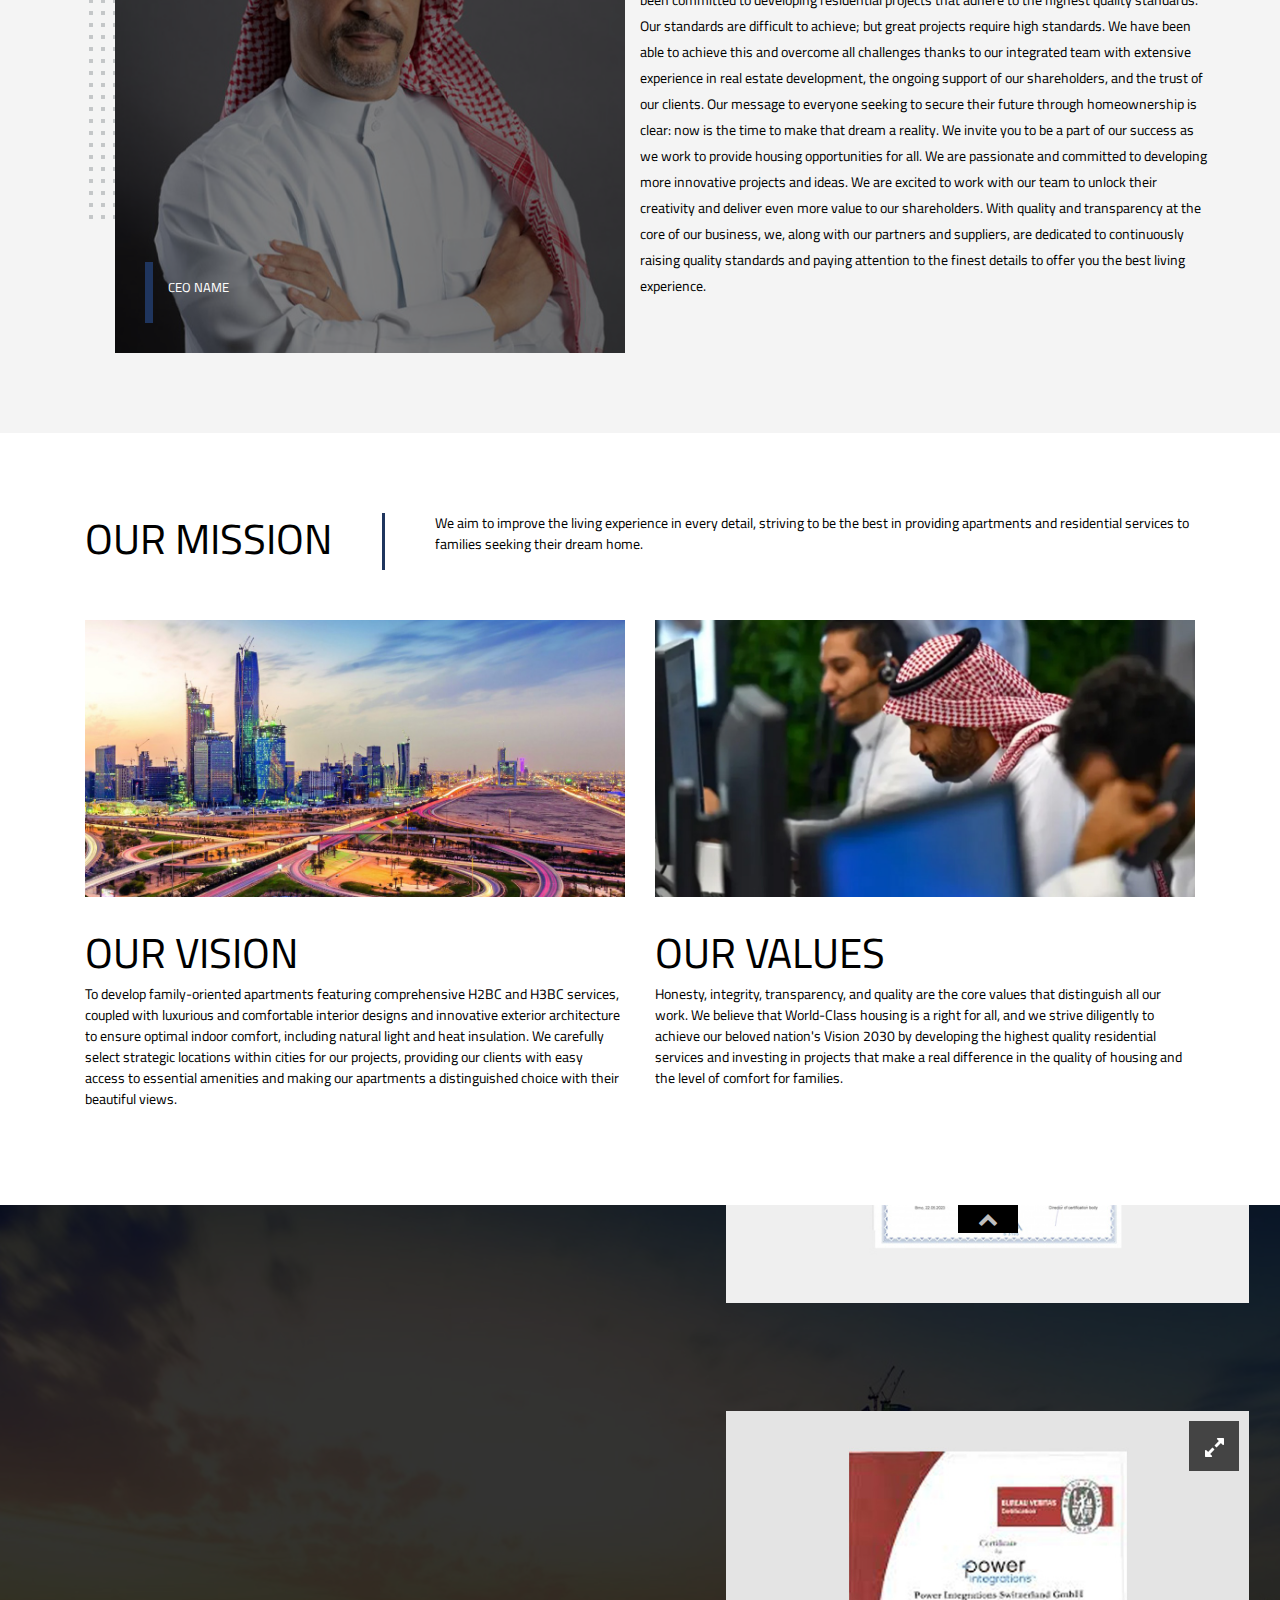
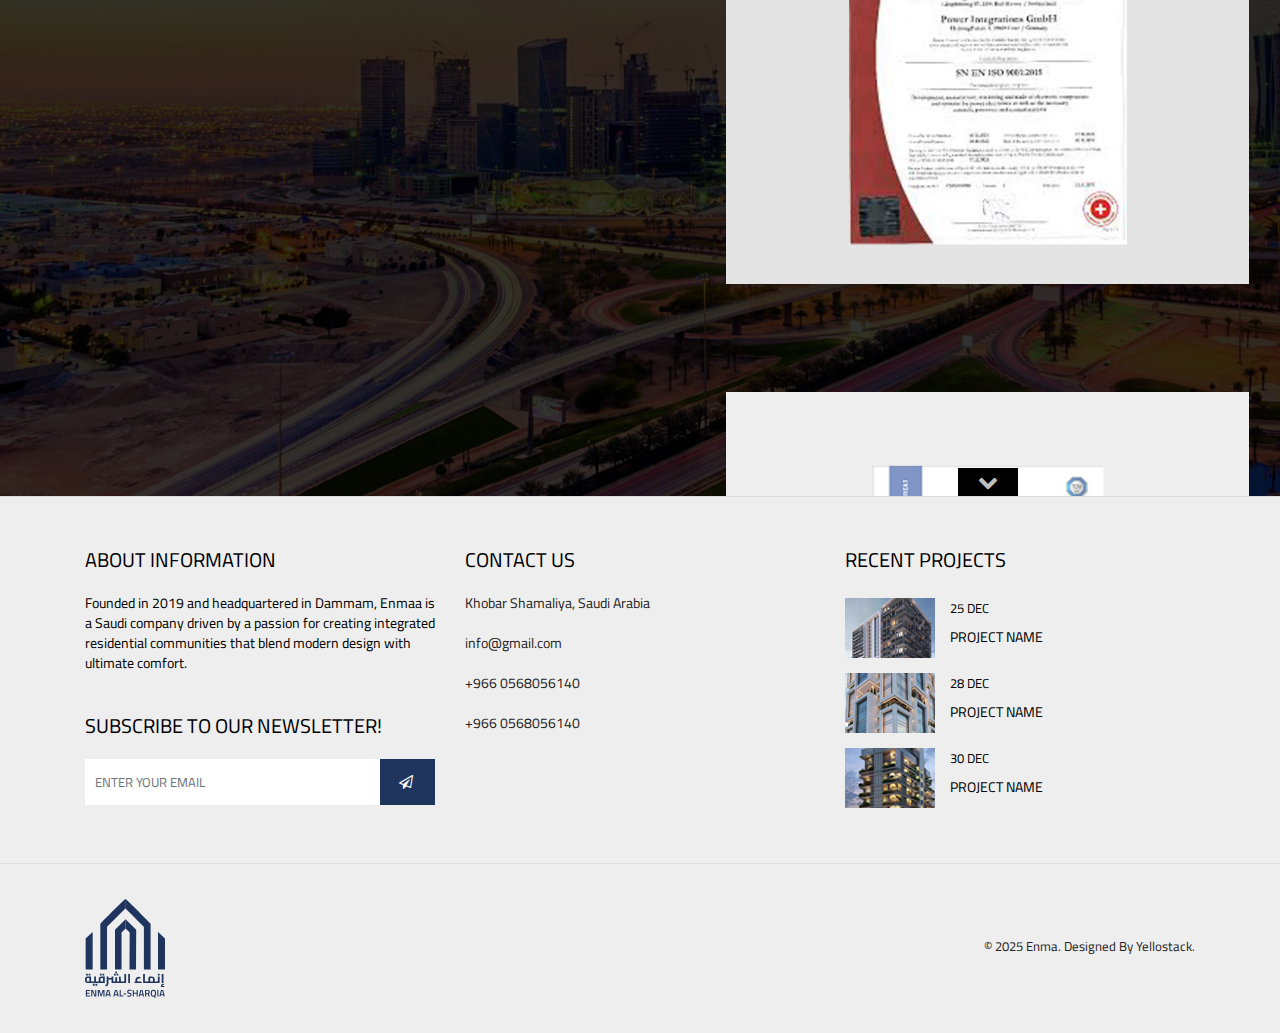
==== commit a38e70e0: "add" ====
--- a/about.html
+++ b/about.html
@@ -1,480 +1,482 @@
+
 <!DOCTYPE html>
-<html class="no-js" lang="en">
-
+<html lang="en">
 <head>
-    <meta charset="utf-8" />
-    <meta http-equiv="x-ua-compatible" content="ie=edge" />
-    <title>ENMA</title>
-    <meta name="AdsBot-Google" content="noindex follow" />
-    <meta name="description" content="Bery-Real Estate Listing Template">
-    <meta name="viewport" content="width=device-width, initial-scale=1, shrink-to-fit=no" />
-    <link rel="shortcut icon" type="image/x-icon" href="assets/images/favicon.ico" />
-    <link rel="stylesheet" href="assets/css/plugins/swiper-bundle.min.css" />
-    <link rel="stylesheet" href="assets/css/plugins/magnific-popup.css" />
-    <link rel="stylesheet" href="assets/css/plugins/nice-select.css" />
-    <link href="assets/css/bootstrap.min.css" rel="stylesheet">
-    <link rel="stylesheet" href="assets/css/style.css" />
+    <meta charset="utf-8">
+    <meta http-equiv="X-UA-Compatible" content="IE=edge">
+    <meta name="keywords" content="" />
+    <meta name="author" content="" />
+    <meta name="robots" content="" />
+    <meta name="description" content="" />
+    <link rel="icon" href="images/favicon.ico" type="image/x-icon" />
+    <link rel="shortcut icon" type="image/x-icon" href="images/favicon.png" />
+    <title>Enma</title>
+    <meta name="viewport" content="width=device-width, initial-scale=1">
+    <link rel="stylesheet" type="text/css" href="css/bootstrap.min.css">
+    <link rel="stylesheet" type="text/css" href="css/fontawesome/css/font-awesome.min.css" />
+    <link rel="stylesheet" type="text/css" href="css/owl.carousel.min.css">
+    <link rel="stylesheet" type="text/css" href="css/slick.css">
+    <link rel="stylesheet" type="text/css" href="css/slick-theme.css">
+    <link rel="stylesheet" type="text/css" href="css/magnific-popup.min.css">
+    <link rel="stylesheet" type="text/css" href="css/loader.min.css">
+    <link rel="stylesheet" type="text/css" href="css/style.css">
+    <link rel="stylesheet" type="text/css" href="css/flaticon.min.css">
+    <link rel="stylesheet" type="text/css" href="plugins/revolution/revolution/css/settings.css">
+    <link rel="stylesheet" type="text/css" href="plugins/revolution/revolution/css/navigation.css">
 </head>
-
-
-<body class="font-karla text-body text-tiny">
-
-    <!-- Header start -->
-    <header id="sticky-header" class="bg-[#E9F1FF] relative left-0 w-full z-10 lg:py-[20px]">
-        <div class="container">
-            <div class="grid grid-cols-12">
-                <div class="col-span-12">
-                    <div class="flex flex-wrap items-center justify-between">
-                        <a href="index.html" class="block">
-                            <img class="h-full white-logo" src="assets/images/logo/logo.svg" loading="lazy"
-                                alt="brand logo" width="80">
-                            <img class="h-full hidden dark-logo" src="assets/images/logo/logo.svg" loading="lazy"
-                                width="80" alt="brand logo">
-                        </a>
-                        <nav class="flex flex-wrap items-center">
-                            <ul
-                                class="hidden lg:flex flex-wrap items-center font-lora text-[16px] xl:text-[18px] leading-none text-black">
-                                <li class="mr-7 xl:mr-[40px] relative group py-[20px]">
-                                    <a href="index.html"
-                                        class="sticky-dark transition-all  hover:text-secondary">Home</a>
-                                </li>
-
-                                <li class="mr-7 xl:mr-[40px] relative group py-[20px]">
-                                    <a href="about.html"
-                                        class="sticky-dark transition-all  hover:text-secondary">About</a>
-                                </li>
-                                <li class="mr-7 xl:mr-[40px] relative group py-[20px]">
-                                    <a href="service.html"
-                                        class="sticky-dark transition-all  hover:text-secondary">Services</a>
-                                </li>
-                                <li class="mr-7 xl:mr-[40px] relative group py-[20px]">
-                                    <a href="properties.html"
-                                        class="sticky-dark transition-all  hover:text-secondary">Properties</a>
-                                </li>
-                                <li class="mr-7 xl:mr-[40px] relative group py-[20px]">
-                                    <a href="career.html"
-                                        class="sticky-dark transition-all  hover:text-secondary">Career</a>
-                                </li>
-                                <li class="mr-7 xl:mr-[40px] relative group py-[20px]">
-                                    <a href="contact.html"
-                                        class="sticky-dark transition-all  hover:text-secondary">Contact</a>
-                                </li>
+<body>
+
+<div class="page-wraper">
+    <!-- HEADER START -->
+    <header class="site-header header-style-1  header-fixed nav-wide">
+        <div class="main-bar-wraper navbar-expand-lg">
+            <div class="main-bar p-t5">
+                <div class="container">
+                    <div class="main-nav-c">
+                        <div class="logo-header">
+                            <div class="logo-header-inner logo-header-one">
+                                <a href="index.html">
+                                    <img src="images/logo.svg" width="80" alt="" />
+                                </a>
+                            </div>
+                        </div>
+
+                        <button data-target=".header-nav" data-toggle="collapse" type="button"
+                            class="navbar-toggler collapsed">
+                            <span class="icon-bar bar-one"></span>
+                            <span class="icon-bar bar-two"></span>
+                            <span class="icon-bar bar-three"></span>
+                        </button>
+
+                        <!-- MAIN Vav -->
+                        <div class="header-nav navbar-collapse collapse d-flex justify-content-end">
+                            <ul class=" nav navbar-nav">
+                                <li class="active">
+                                    <a href="index.html">Home</a>
+                                </li>
+                                <li class="active">
+                                    <a href="about.html">About</a>
+                                </li>
+                                <li class="active">
+                                    <a href="services.html">Services</a>
+                                </li>
+                                <li class="active">
+                                    <a href="properties.html">Properties</a>
+                                </li>
+                                <li class="active">
+                                    <a href="career.html">Career</a>
+                                </li>
+                                <li class="active">
+                                    <a href="contact.html">Contact Us</a>
+                                </li>
+
                             </ul>
-
-                            <ul class="flex flex-wrap items-center">
-                                <li class="ml-2 sm:ml-5 lg:hidden">
-                                    <a href="#offcanvas-mobile-menu"
-                                        class="offcanvas-toggle flex text-[#016450] hover:text-secondary">
-                                        <svg width="24" height="24" class="fill-current"
-                                            xmlns="http://www.w3.org/2000/svg" viewBox="0 0 448 512">
-                                            <path
-                                                d="M0 96C0 78.33 14.33 64 32 64H416C433.7 64 448 78.33 448 96C448 113.7 433.7 128 416 128H32C14.33 128 0 113.7 0 96zM0 256C0 238.3 14.33 224 32 224H416C433.7 224 448 238.3 448 256C448 273.7 433.7 288 416 288H32C14.33 288 0 273.7 0 256zM416 448H32C14.33 448 0 433.7 0 416C0 398.3 14.33 384 32 384H416C433.7 384 448 398.3 448 416C448 433.7 433.7 448 416 448z" />
-                                        </svg>
-                                    </a>
-                                </li>
+                        </div>
+                        <!-- close -->
+                    </div>
+                </div>
+            </div>
+        </div>
+    </header>
+    <!-- HEADER END -->
+
+    <div class="page-content">
+        <!-- INNER PAGE BANNER -->
+        <div class="wt-bnr-inr overlay-wraper bg-parallax bg-top-center" data-stellar-background-ratio="0.5"
+            style="background-image:url(images/about/banner-inner.jpg);">
+            <div class="overlay-main bg-black opacity-07"></div>
+            <div class="container">
+                <div class="wt-bnr-inr-entry">
+                    <div class="banner-title-outer">
+                        <div class="banner-title-name">
+                            <h2 class="text-white">About Us</h2>
+                        </div>
+                    </div>
+                    <div>
+                        <ul class="wt-breadcrumb breadcrumb-style-2">
+                            <li><a href="index.html">Home</a></li>
+                            <li>About</li>
+                        </ul>
+                    </div>
+                </div>
+            </div>
+        </div>
+        <!-- INNER PAGE BANNER END -->
+
+        <!-- about start -->
+        <div class="section-full p-t80 p-b80 bg-gray overflow-hide">
+            <div class="container">
+                <div class="section-content">
+
+                    <div class="row">
+                
+                        <div class="col-lg-6 col-md-12">
+                            <div class="arc-home-about-left">
+                                <div class="arc-home-left-content  bg-gray">
+                                    <h3 class="m-t0 wt-tilte-light">
+                                        Who we are</h3>
+                                    <p>
+                                        Founded in 2019 and headquartered in Dammam, Enmaa is a Saudi company driven by a passion for creating integrated residential communities that blend modern design with ultimate comfort. In today's bustling world, we offer you a serene retreat that combines luxury and tranquility. Our projects are strategically located in prime areas, offering stunning views and proximity to essential amenities, making living and commuting convenient for you and your family. Over the years, we have developed various residential apartment projects to meet local market demands and enhance the living experience for families. Our relationship with our clients is built on trust and transparency. Honesty and excellence are at the core of our business. We strive to meet and exceed our clients' expectations, ensuring that we provide all the comforts they deserve. We are more than just real estate developers; we are your partners in finding the best possible living experience. Our clients' trust and positive feedback over the years are a testament to our commitment and a driving force behind our future endeavors as we continue to develop more projects. We seek God's guidance and success in all our endeavors.</p>
+                                </div>
+                            </div>
+                        </div>
+                        
+                        <div class="col-lg-6 col-md-12">
+                            <div class="arc-home-about-right portfolio-wrap">
+                                <div class="row">
+                                    <div class="col-md-6 col-sm-6 masonry-item">
+                                        <div class="arc-about-year text-uppercase text-right m-b20">
+                                            <div class="arc-about-year-pic">
+                                                <img src="images/about/s-1.jpg" alt="">
+                                            </div>
+                                            <div class="arc-about-year-info">
+                                                <span class="title-small">working <br>experience</span>
+                                                <h2 class="wt-title m-tb0">Year</h2>
+                                                <span class="text-outline">12</span>
+                                            </div>    
+                                        </div>
+                                    </div>
+                        
+                                    <div class="col-md-6 col-sm-6 masonry-item">
+                                        <div class="wt-media m-b20  img-reflection">
+                                            <img src="images/about/l-2.jpg" alt="">
+                                        </div>
+                                    </div>
+            
+                                    <div class="col-md-6 col-sm-6 masonry-item">
+                                        <div class="wt-media m-b20  img-reflection">
+                                            <img src="images/about/l-1.jpg" alt="">
+                                        </div>
+                                    </div>
+                    
+                                    <div class="col-md-6 col-sm-6 masonry-item">
+                                        <div class="wt-media m-b20  img-reflection">
+                                            <img src="images/about/s-3.jpg" alt="">
+                                        </div>
+                                    </div>
+                                                                                                                                
+                                </div>		
+                            </div>
+                        </div>                                 
+                    </div>
+
+                </div>
+            </div>
+        </div>   
+        <!-- about end -->  
+
+        <!-- CEO-Message -->
+        <div class="section-full p-t80 p-b50 bg-white ceo-message-section">
+            <div class="container">              
+                <div class="row equal-wraper">
+                    <div class="col-xl-6 col-lg-6 col-md-12">
+                        <div class="latest-blog-3-pattern">
+                            <div class="blog-post latest-blog-3 overlay-wraper post-overlay  large-date bg-cover bg-no-repeat bg-top-center" style="background-image:url(images/about/ceo.jpg);">
+                                <div class="overlay-main opacity-05 bg-black"></div>
+                                    <div class="wt-post-info p-a30 text-white">
+                                        <div class="post-overlay-position">
+                                            <div class="post-content-outer bdr-l-8 bdr-solid bdr-primary p-a15">
+                                                <div class="wt-post-meta ">
+                                                    <ul>
+                                                        <li class="post-comment">
+                                                            <a href="javascript:;">CEO NAME</a>
+                                                        </li>
+                                                    </ul>
+                                                </div>                                    
+                                            </div>                                      
+                                        </div>
+                                    </div>
+                            </div>
+                        </div>
+                    </div>                            
+                    <div class="col-xl-6 col-lg-6 col-md-12">
+                        <div class="row latest-blog-2-outer m-t30 ceo-message">
+                            <h2>CEO Message</h2>
+                            <P>
+                                In line with our nation's Vision 2030, it's necessary to support and drive innovation. The growth of our cities is accompanied by an increase in the number of people moving to live in the cities, leading to a rising demand for housing in major urban centers. Since 2018, our company has been committed to developing residential projects that adhere to the highest quality standards. Our standards are difficult to achieve; but great projects require high standards. We have been able to achieve this and overcome all challenges thanks to our integrated team with extensive experience in real estate development, the ongoing support of our shareholders, and the trust of our clients. Our message to everyone seeking to secure their future through homeownership is clear: now is the time to make that dream a reality. We invite you to be a part of our success as we work to provide housing opportunities for all. We are passionate and committed to developing more innovative projects and ideas. We are excited to work with our team to unlock their creativity and deliver even more value to our shareholders. With quality and transparency at the core of our business, we, along with our partners and suppliers, are dedicated to continuously raising quality standards and paying attention to the finest details to offer you the best living experience.
+                            </P>
+                        </div>
+                    </div>
+                </div>                                 
+            </div>
+        </div>
+        <!-- CEO-CLOSE -->
+
+        <!-- mission-start -->
+        <div class="section-full p-t80 p-b50 bg-white">
+            <div class="container">
+                <div class="section-head clearfix">
+                    <div class="wt-tilte-main bdr-r-3 bdr-primary bdr-solid">
+                        <h2 class="m-b5">Our Mission</h2>
+                    </div>
+                    <div class="title-right-detail">
+                        <p>
+                            We aim to improve the living experience in every detail, striving to be the best in providing apartments and residential services to families seeking their dream home.
+                        </p>
+                    </div>
+                </div>                
+                <div class="row equal-wraper">
+                    <div class="col-xl-6 col-lg-6 col-md-12">
+                        <!-- COLUMNS 1 -->
+                            <div class="blog-post blog-md blog-no-gap date-style-1 clearfix  m-b60">
+                            <div class="wt-post-media wt-img-effect zoom-slow">
+                                <a href="javascript:void(0);"><img src="images/about/about1.jpg" alt=""></a>
+                            </div>
+                            <div class="wt-post-info p-a30">                                        
+                                <div class="wt-post-text">
+                                    <div class="">
+                                        <h2 class="m-b5">
+                                            Our Vision
+                                        </h2>
+                                    </div>
+                                    <p>
+                                        To develop family-oriented apartments featuring comprehensive H2BC and H3BC services, coupled with luxurious and comfortable interior designs and innovative exterior architecture to ensure optimal indoor comfort, including natural light and heat insulation. We carefully select strategic locations within cities for our projects, providing our clients with easy access to essential amenities and making our apartments a distinguished choice with their beautiful views.
+                                    </p> 
+                                </div>
+                            </div>
+                        </div>                             
+                    </div>                            
+                    <div class="col-xl-6 col-lg-6 col-md-12">
+                        <!-- COLUMNS 2 -->
+                            <div class="blog-post blog-md blog-no-gap date-style-1 clearfix  m-b60">
+                            <div class="wt-post-media wt-img-effect zoom-slow">
+                                <a href="javascript:void(0);"><img src="images/about/about2.jpg" alt=""></a>
+                            </div>
+                            <div class="wt-post-info p-a30">                                       
+                                <div class="wt-post-text">
+                                    <div>
+                                        <h2 class="m-b5">
+                                            Our values
+                                        </h2>
+                                    </div>
+                                    <p>
+                                        Honesty, integrity, transparency, and quality are the core values that distinguish all our work. We believe that World-Class housing is a right for all, and we strive diligently to achieve our beloved nation's Vision 2030 by developing the highest quality residential services and investing in projects that make a real difference in the quality of housing and the level of comfort for families.
+                                    </p> 
+                                </div>
+                            </div>
+                        </div> 
+                    </div>
+                </div>                                 
+            </div>
+        </div>
+        <!-- mission-close -->
+
+
+
+            <!-- VIDEO SECTION START -->
+            <div class="bg-gray overflow-hide v-title-outer">
+     
+                <div class="section-content">
+
+                    <div class="custom-block-outer clearfix bg-cover" style="background-image:url(images/about/banner-inner.jpg);">
+               
+                        <div class="custom-left-part overlay-wraper clearfix bg-cover" style="background-image:url(images/about/banner-inner.jpg);">
+                            <div class="bg-black opacity-08 overlay-main"></div>
+                            <div class="verticle-center-slider-block-outer mfp-gallery">
+                                <div class="vertical-center-slider">
+                                
+                                    <div class="verticle-center-slider-block">
+                                        <div class="wt-box">	
+                                            <img src="images/certificate/1-1.jpg" alt="">
+                                            <a href="images/certificate/1.jpg" class="mfp-link"><i class="fa fa-expand"></i></a>                                                
+                                        </div>
+                                    </div>
+                                    
+                                    <div class="verticle-center-slider-block">
+                                        <div class="wt-box">	
+                                            <img src="images/certificate/2-2.jpg" alt="">
+                                            <a href="images/certificate/2.jpg" class="mfp-link"><i class="fa fa-expand"></i></a> 
+                                        </div>
+                                    </div>
+                                    
+                                    <div class="verticle-center-slider-block">
+                                        <div class="wt-box">	
+                                            <img src="images/certificate/3-3.jpg" alt="">
+                                            <a href="images/certificate/3.jpg" class="mfp-link"><i class="fa fa-expand"></i></a> 
+                                        </div>
+                                    </div>
+                                </div>
+                            </div>
+                            <!--Verticle Title-->
+                            <div class="v-title">
+                                <span>Certificates</span>
+                            </div>
+                            <!--Verticle Title-->
+                        </div>
+                        
+                                                         
+                    </div>
+
+                </div>
+
+        </div>   
+        <!-- VIDEO  SECTION END -->  
+
+
+        
+
+
+
+
+    </div>
+
+
+
+
+
+
+
+
+
+
+    <!-- FOOTER START -->
+    <footer class="site-footer footer-large  footer-light">
+        <!-- FOOTER BLOCKES START -->  
+        <div class="footer-top overlay-wraper">
+            <div class="overlay-main"></div>
+            <div class="container">
+                <div class="row">
+
+                    <!-- ABOUT COMPANY -->
+                    <div class="col-xl-4 col-lg-4 col-md-12">  
+                        <div class="widget widget_about">
+                            <h4 class="widget-title  text-uppercase">About Information</h4>
+                            <p>Founded in 2019 and headquartered in Dammam, Enmaa is a Saudi company driven by a passion for creating integrated residential communities that blend modern design with ultimate comfort. </p>  
+                        </div>
+                        
+                        <div class="widget widget_newsletter">
+                            <h4 class="widget-title  text-uppercase">Subscribe to our newsletter!</h4>
+                            <div class="newsletter-bx">
+                                <form role="search" method="post">
+                                    <div class="input-group">
+                                    <input name="news-letter" class="form-control" placeholder="ENTER YOUR EMAIL" type="text">
+                                    <span class="input-group-btn">
+                                        <button type="submit" class="site-button"><i class="fa fa-paper-plane-o"></i></button>
+                                    </span>
+                                </div>
+                                    </form>
+                            </div>
+                        </div>                            
+                    </div> 
+                    
+                    <!-- CONTACT -->
+                    <div class="col-xl-4 col-lg-4 col-md-6">
+                        <div class="widget widget_address_outer m-b20">
+                            <h4 class="widget-title">Contact Us</h4>
+                            <ul class="widget_address">
+                                <li>Khobar Shamaliya, Saudi Arabia</li>
+                                <li>info@gmail.com</li>
+                                <li>+966 0568056140</li>
+                                <li>+966 0568056140</li>
                             </ul>
-                        </nav>
-                    </div>
-                </div>
-            </div>
-        </div>
-    </header>
-    <div class="offcanvas-overlay hidden fixed inset-0 bg-black opacity-50 z-50"></div>
-    <div id="offcanvas-mobile-menu"
-        class="offcanvas left-0 transform -translate-x-full fixed font-normal text-sm top-0 z-50 h-screen xs:w-[300px] lg:w-[380px] transition-all ease-in-out duration-300 bg-white">
-
-        <div class="py-12 pr-5 h-[100vh] overflow-y-auto">
-            <!-- close button start -->
-            <button class="offcanvas-close text-primary text-[25px] w-10 h-10 absolute right-0 top-0 z-[1]"
-                aria-label="offcanvas">x</button>
-            <!-- close button end -->
-
-            <!-- offcanvas-menu start -->
-
-            <nav class="offcanvas-menu mr-[20px]">
-                <ul>
-                    <li class="relative block border-b-primary border-b first:border-t first:border-t-primary">
-                        <a href="index.html"
-                            class="block capitalize font-normal text-black hover:text-secondary text-base my-2 py-1 px-5">Home</a>
-                    </li>
-                    <li class="relative block border-b-primary border-b">
-                        <a href="about.html"
-                            class="relative block capitalize text-black hover:text-secondary text-base my-2 py-1 px-5">About</a>
-                    </li>
-                    <li class="relative block border-b-primary border-b">
-                        <a href="service.html"
-                            class="relative block capitalize text-black hover:text-secondary text-base my-2 py-1 px-5">Services</a>
-                    </li>
-                    <li class="relative block border-b-primary border-b">
-                        <a href="properties.html"
-                            class="relative block capitalize text-black hover:text-secondary text-base my-2 py-1 px-5">Properties</a>
-                    </li>
-                    <li class="relative block border-b-primary border-b">
-                        <a href="career.html"
-                            class="relative block capitalize text-black hover:text-secondary text-base my-2 py-1 px-5">Career</a>
-                    </li>
-                    <li class="relative block border-b-primary border-b">
-                        <a href="contact.html"
-                            class="relative block capitalize text-black hover:text-secondary text-base my-2 py-1 px-5">Contact</a>
-                    </li>
-                </ul>
-            </nav>
-            <!-- offcanvas-menu end -->
+                        </div>
+                    </div>
+
+                    <!-- RESENT POST -->
+                    <div class="col-xl-4 col-lg-4 col-md-6">
+                        <div class="widget recent-posts-entry">
+                            <h4 class="widget-title  text-uppercase">Recent Projects</h4>
+                            <div class="section-content">
+                                <div class="widget-post-bx">
+                                    <div class="widget-post clearfix">
+                                        <div class="wt-post-media">
+                                            <img src="images/project/pic1.jpg" alt="">
+                                        </div>
+                                        <div class="wt-post-info">
+                                            <div class="wt-post-meta">
+                                                <ul>
+                                                    <li class="post-author">25 Dec</li>
+                                                </ul>
+                                            </div>                                            
+                                            <div class="wt-post-header">
+                                                <h6 class="post-title">Project Name</h6>
+                                            </div>
+                                        </div>
+                                    </div>
+                                    <div class="widget-post clearfix">
+                                        <div class="wt-post-media">
+                                            <img src="images/project/pic2.jpg" alt="">
+                                        </div>
+                                        <div class="wt-post-info">
+                                            <div class="wt-post-meta">
+                                                <ul>
+                                                    <li class="post-author">28 Dec</li>
+                                                </ul>
+                                            </div>                                            
+                                            <div class="wt-post-header">
+                                                <h6 class="post-title">Project Name</h6>
+                                            </div>
+                                        </div>
+                                    </div>
+                                    <div class="widget-post clearfix">
+                                        <div class="wt-post-media">
+                                            <img src="images/project/pic3.jpg" alt="">
+                                        </div>
+                                        <div class="wt-post-info">
+                                            <div class="wt-post-meta">
+                                                <ul>
+                                                    <li class="post-author">30 Dec</li>
+                                                </ul>
+                                            </div>                                            
+                                            <div class="wt-post-header">
+                                                <h6 class="post-title">Project Name</h6>
+                                            </div>
+                                        </div>
+                                    </div>                                        
+                                </div>
+                            </div>
+                        </div>                  	
+                    </div>                        
+
+                </div>
+            </div>
+        </div>
+        <!-- FOOTER COPYRIGHT -->
+        <div class="footer-bottom f-bottom-mid">
+            <div class="container">
+                <div class="footer-logo-bar">
+                    <a href="index.html"><img src="images/logo.svg" width="80" alt=""></a>
+                    <span class="copyrights-text">© 2025 Enma. Designed By Yellostack.</span>
+                </div>
+            </div>
+        </div>
+    </footer>
+    <!-- FOOTER END -->     
+        
+    <!-- BUTTON TOP START -->
+    <button class="scroltop"><span class="fa fa-angle-up  relative" id="btn-vibrate"></span></button>
+</div>
+
+
+<!-- LOADING AREA START ===== -->
+<div class="loading-area">
+    <div class="loading-box"></div>
+    <div class="loading-pic">
+        <div id="loadFacebookG">
+            <div id="blockG_1" class="facebook_blockG"></div>
+            <div id="blockG_2" class="facebook_blockG"></div>
+            <div id="blockG_3" class="facebook_blockG"></div>
         </div>
     </div>
-    <!-- Header end -->
-
-
-
-    <section class="header-banner-inner" style="background-image: url('assets/images/banner-inner.jpg');">
-        <div class="container">
-            <div class="grid grid-cols-12">
-                <div class="col-span-12">
-                    <div class="max-w-[700px]  mx-auto text-center text-white relative z-[1]">
-                        <div class="mb-2 "><span class="text-base block">WHO WE ARE</span></div>
-                        <h1 class="font-lora text-[32px] sm:text-[50px] md:text-[68px] lg:text-[50px] leading-tight xl:text-2xl font-medium">
-                            About Us
-                        </h1>
-                    </div>
-                </div>
-            </div>
-        </div>
-    </section>
-
-
-
-    <!-- About Us Sectin Start -->
-    <section class="about-section">
-        <div class="container">
-            <div class="grid grid-cols-12 gap-6 items-center">
-                <div class="col-span-12 lg:col-span-6">
-                    <div class="scene" data-relative-input="true">
-                        <img data-depth="0.1" src="assets/images/who-weare.webp" class="" loading="lazy" width="729"
-                            height="663" alt="about Image">
-                    </div>
-                </div>
-                <div class="about-paragraph col-span-12 lg:col-span-6">
-                    <h1 class="mb-4">Who we are</h1>
-                    <P>
-                        Founded in 2019 and headquartered in Dammam, Enmaa is a Saudi company driven by a passion for creating integrated residential communities that blend modern design with ultimate comfort. In today's bustling world, we offer you a serene retreat that combines luxury and tranquility.
-                        Our projects are strategically located in prime areas, offering stunning views and proximity to essential amenities, making living and commuting convenient for you and your family. Over the years, we have developed various residential apartment projects to meet local market demands and enhance the living experience for families.
-                        Our relationship with our clients is built on trust and transparency. Honesty and excellence are at the core of our business. We strive to meet and exceed our clients' expectations, ensuring that we provide all the comforts they deserve.
-                        We are more than just real estate developers; we are your partners in finding the best possible living experience. Our clients' trust and positive feedback over the years are a testament to our commitment and a driving force behind our future endeavors as we continue to develop more projects.
-                        We seek God's guidance and success in all our endeavors.
-                        
-                    </P>
-                </div>
-            </div>
-        </div>
-    </section>
-    <!-- About Us Sectin End -->
-
-
-
-    <section class="section-bg">
-        <div class="container section-manager">
-            <div class="col-span-12 md:col-span-12 lg:col-span-12 mb-[30px]">
-                <div class="row">
-                   <div class="col-lg-6">
-                    <div class="ceo-message">
-                        <h2 class="text-[22px] md:text-[28px] lg:text-[36px] mb-3 ">
-                            CEO message</h2>
-                        <p>
-                            In line with our nation's Vision 2030, it's necessary to support and drive innovation. The growth of our cities is accompanied by an increase in the number of people moving to live in the cities, leading to a rising demand for housing in major urban centers.
-                            Since 2018, our company has been committed to developing residential projects that adhere to the highest quality standards. Our standards are difficult to achieve; but  great projects require high standards. 
-                            We have been able to achieve this and overcome all challenges thanks to our integrated team with extensive experience in real estate development, the ongoing support of our shareholders, and the trust of our clients.
-                            Our message to everyone seeking to secure their future through homeownership is clear: now is the time to make that dream a reality. We invite you to be a part of our success as we work to provide housing opportunities for all.
-                            We are passionate and committed to developing more innovative projects and ideas. We are excited to work with our team to unlock their creativity and deliver even more value to our shareholders.
-                            With quality and transparency at the core of our business, we, along with our partners and suppliers, are dedicated to continuously raising quality standards and paying attention to the finest details to offer you the best living experience.
-                            
-                        </p>
-                    </div>
-                   </div>
-                   <div class="col-lg-6">
-                    <img src="assets/images/CEO.jpg" loading="lazy" alt="CEO IMAGE"
-                    width="100%" height="600">
-                   </div>
-                </div>
-            </div>
-        </div>
-    </section>
-
-
-
-
-    <section class="about-section mb-100">
-        <div class="container">
-            <div class="grid grid-cols-12 gap-6 items-center">
-                <div class="col-span-12 lg:col-span-6">
-                    <div class="scene" data-relative-input="true">
-                    <img src="assets/images/vision-image.jpg" alt="">
-                    </div>
-                </div>
-                <div class="col-span-12 lg:col-span-6 lg:pl-[70px]">
-
-                    <div class="-mb-10 mt-12 xl:mt-[70px] 2xl:mt-[100px]">
-                        <div class="vision-text flex flex-wrap mb-5 lg:mb-10">
-                            <img src="assets/images/icon/doller.png" class="self-start mr-5" loading="lazy" width="50"
-                                height="50" alt="about Image">
-                            <div class="flex-1">
-                                <h3 class="text-primary text-[22px] xl:text-lg capitalize mb-2">Our Vision</h3>
-                                <p class="">We aim to improve the living experience in every detail, striving to be the best in providing apartments and residential services to families seeking their dream home.</p>
-                            </div>
-                        </div>
-                        <div class="vision-text flex flex-wrap mb-5 lg:mb-10">
-                            <img src="assets/images/icon/location.png" class="self-start mr-5" loading="lazy" width="50"
-                                height="100%" alt="about Image">
-                            <div class="flex-1">
-                                <h3 class="text-primary text-[22px] xl:text-lg capitalize mb-2">Our Mission</h3>
-                                <p class="">
-                                    To develop family-oriented apartments featuring comprehensive H2BC and H3BC services, coupled with luxurious and comfortable interior designs and innovative exterior architecture to ensure optimal indoor comfort, including natural light and heat insulation. We carefully select strategic locations within cities for our projects, providing our clients with easy access to essential amenities and making our apartments a distinguished choice with their beautiful views.
-                                </p>
-                            </div>
-                        </div>
-                        <div class="vision-text flex flex-wrap mb-5 lg:mb-10">
-                            <img src="assets/images/icon/trusted.png" class="self-start mr-5" loading="lazy" width="50"
-                                height="50" alt="about Image">
-                            <div class="flex-1">
-                                <h3 class="text-primary text-[22px] xl:text-lg capitalize mb-2">Our values</h3>
-                                <p class="">
-                                    Honesty, integrity, transparency, and quality are the core values that distinguish all our work.
-                                    We believe that World-Class housing is a right for all, and we strive diligently to achieve our beloved nation's Vision 2030 by developing the highest quality residential services and investing in projects that make a real difference in the quality of housing and the level of comfort for families.
-                                </p>
-                            </div>
-
-                        </div>
-                    </div>
-
-                </div>
-            </div>
-        </div>
-    </section>
-
-
-
-
-
-
-    <!-- Brand section Start-->
-    <section class="brand-section">
-        <div class="container">
-            <div class="grid grid-cols-12">
-                <div class="col-span-12">
-                    <div class="mb-[60px] text-center">
-                        <span class="text-secondary text-tiny inline-block mb-2">Our Partner’s</span>
-                        <h2 class="font-lora text-primary text-[24px] sm:text-[30px] xl:text-xl capitalize font-medium">
-                            Partners<span class="text-secondary">.</span></h2>
-                    </div>
-                </div>
-                <div class="col-span-12">
-                    <div class="brand-slider">
-                        <div class="swiper">
-                            <div class="swiper-wrapper">
-                                <!-- swiper-slide start -->
-                                <div class="swiper-slide text-center">
-                                    <a href="#" class="block">
-                                        <img src="assets/images/brand/brand1.png" class="w-auto h-auto block mx-auto"
-                                            loading="lazy" width="125" height="109" alt="@@title">
-                                    </a>
-                                </div>
-                                <div class="swiper-slide text-center">
-                                    <a href="#" class="block">
-                                        <img src="assets/images/brand/brand2.png" class="w-auto h-auto block mx-auto"
-                                            loading="lazy" width="125" height="109" alt="@@title">
-                                    </a>
-                                </div>
-                                <div class="swiper-slide text-center">
-                                    <a href="#" class="block">
-                                        <img src="assets/images/brand/brand3.png" class="w-auto h-auto block mx-auto"
-                                            loading="lazy" width="125" height="109" alt="@@title">
-                                    </a>
-                                </div>
-                                <div class="swiper-slide text-center">
-                                    <a href="#" class="block">
-                                        <img src="assets/images/brand/brand4.png" class="w-auto h-auto block mx-auto"
-                                            loading="lazy" width="125" height="109" alt="@@title">
-                                    </a>
-                                </div>
-                                <div class="swiper-slide text-center">
-                                    <a href="#" class="block">
-                                        <img src="assets/images/brand/brand5.png" class="w-auto h-auto block mx-auto"
-                                            loading="lazy" width="125" height="109" alt="@@title">
-                                    </a>
-                                </div>
-                                <div class="swiper-slide text-center">
-                                    <a href="#" class="block">
-                                        <img src="assets/images/brand/brand3.png" class="w-auto h-auto block mx-auto"
-                                            loading="lazy" width="125" height="109" alt="@@title">
-                                    </a>
-                                </div>
-
-                                <!-- swiper-slide end-->
-                            </div>
-
-                        </div>
-                    </div>
-                </div>
-            </div>
-        </div>
-    </section>
-    <!-- Brand section End-->
-
-
-
-
-
-
-    <div id="img-out"></div>
-    <section class="padding-100">
-        <div class="container">
-
-            <div class="col-span-12 lg:col-span-6">
-                <span class="text-secondary text-tiny inline-block mb-2">About</span>
-                <h2 class="font-lora text-primary text-[24px] sm:text-[30px] leading-[1.277] xl:text-xl capitalize mb-5 lg:mb-16 font-medium max-w-[500px]">
-                    Our Certificates
-                </h2>
-            </div>
-
-            <div class="row">
-                <div class="col-lg-4">
-                    <div class="img-panel">
-                        <img class="img w-100" src="assets/images/certificate/1.jpg" alt="">
-                    </div>
-                </div>
-                <div class="col-lg-4">
-                    <div class="img-panel">
-                        <img class="img w-100" src="assets/images/certificate/2.png" alt="">
-                    </div>
-                </div>
-                <div class="col-lg-4">
-                    <div class="img-panel">
-                        <img class="img w-100" src="assets/images/certificate/3.jpg" alt="">
-                    </div>
-                </div>
-            </div>
-        </div>
-    </section>
-
-
-
-    <!-- Footer Start -->
-    <footer
-        class="footer bg-[#EEEEEE] pt-[80px] lg:pt-[120px] pb-30 md:pb-[80px] lg:pb-[110px] font-normal bg-no-repeat"
-        style="background-image: url('assets/images/footer/pattern.png');">
-        <div class="container">
-            <div class="grid grid-cols-12 gap-x-[30px] mb-[-30px]">
-                <div class="col-span-12 sm:col-span-6 lg:col-span-4 mb-[30px]">
-                    <a href="index.html" class="block mb-[25px]">
-                        <img src="assets/images/logo/logo.svg" width="99" height="46" loading=lazy alt="footer logo">
-                    </a>
-                    <p class="mb-[5px] xl:mb-[40px] max-w-[270px]">
-                        Lorem ipsum is placeholder text commonly used in the graphic, print, and publishing
-                        industries.
-                    </p>
-                    <p class="text-sm hidden md:block">&copy; <a href="#" class="text-secondary">Enma.</a> All
-                        Rights Reserved - Privacy Policy</p>
-                </div>
-                <div class="col-span-12 sm:col-span-6 lg:col-span-3 mb-[30px]">
-                    <h3 class="font-lora font-normal text-[22px] leading-[1.222] text-primary mb-[20px] lg:mb-[30px]">
-                        Information<span class="text-secondary">.</span></h3>
-                    <ul class="text-[16px] leading-none mb-[-20px]">
-                        <li class="mb-[20px]">
-                            <a class="inline-block transition-all hover:text-secondary" href="about.html">About us</a>
-                        </li>
-                        <li class="mb-[20px]">
-                            <a class="inline-block transition-all hover:text-secondary" href="service.html">Services</a>
-                        </li>
-                        <li class="mb-[20px]">
-                            <a class="inline-block transition-all hover:text-secondary"
-                                href="properties.html">Properties</a>
-                        </li>
-                        <li class="mb-[20px]">
-                            <a class="inline-block transition-all hover:text-secondary" href="career.html">Careers</a>
-                        </li>
-                    </ul>
-                </div>
-                <div class="col-span-12 sm:col-span-6 lg:col-span-3 mb-[30px]">
-                    <h3 class="font-lora font-normal text-[22px] leading-[1.222] text-primary mb-[20px] lg:mb-[30px]">
-                        Other<span class="text-secondary">.</span></h3>
-                    <ul class="text-[16px] leading-none mb-[-20px]">
-                        <li class="mb-[20px]">
-                            <a class="inline-block transition-all hover:text-secondary" href="blogs.html">Blogs</a>
-                        </li>
-                        <li class="mb-[20px]"><a class="inline-block transition-all hover:text-secondary"
-                                href="#">Contact Us</a></li>
-                    </ul>
-                </div>
-                <div class="col-span-12 sm:col-span-6 lg:col-span-2 mb-[30px]">
-                    <h3 class="font-lora font-normal text-[22px] leading-[1.222] text-primary mb-[20px] lg:mb-[30px]">
-                        Address<span class="text-secondary">.</span></h3>
-                    <p>Saudi Arabia, Khobar Shamaliya</p>
-                    <ul class="inline-flex items-center justify-center mt-[20px]">
-                        <li class="first:ml-0 ml-[15px]">
-                            <a href="#" aria-label="svg"
-                                class="w-[22px] h-[22px] transition-all rounded-full bg-primary flex items-center justify-center hover:drop-shadow-[0px_4px_10px_rgba(0,0,0,0.25)] text-white hover:bg-secondary">
-                                <svg width="7" height="10" viewBox="0 0 7 12" fill="currentColor"
-                                    xmlns="http://www.w3.org/2000/svg">
-                                    <path
-                                        d="M4.36 4.20156V3.12156C4.36 2.65356 4.468 2.40156 5.224 2.40156H6.16V0.601562H4.72C2.92 0.601562 2.2 1.78956 2.2 3.12156V4.20156H0.760002V6.00156H2.2V11.4016H4.36V6.00156H5.944L6.16 4.20156H4.36Z"
-                                        fill="currentColor"></path>
-                                </svg>
-                            </a>
-                        </li>
-                        <li class="ml-[15px]">
-                            <a href="#" aria-label="svg"
-                                class="w-[22px] h-[22px] transition-all rounded-full bg-primary flex items-center justify-center hover:drop-shadow-[0px_4px_10px_rgba(0,0,0,0.25)] text-white hover:bg-secondary">
-                                <svg width="10" height="8" viewBox="0 0 14 12" fill="currentColor"
-                                    xmlns="http://www.w3.org/2000/svg">
-                                    <path
-                                        d="M13.6667 1.93957C13.1669 2.15783 12.6376 2.30093 12.096 2.36424C12.6645 2.0304 13.092 1.50098 13.2987 0.874908C12.76 1.18846 12.1725 1.40931 11.5607 1.52824C11.303 1.25838 10.9931 1.04383 10.6498 0.897693C10.3065 0.751554 9.93709 0.676884 9.564 0.678241C8.05333 0.678241 6.82866 1.88491 6.82866 3.37157C6.82866 3.58224 6.85266 3.78824 6.89933 3.98491C5.81571 3.93337 4.75474 3.65651 3.78411 3.172C2.81348 2.68749 1.9545 2.00596 1.26199 1.17091C1.01921 1.58051 0.891605 2.04809 0.892662 2.52424C0.893126 2.96955 1.00455 3.40773 1.21685 3.79917C1.42916 4.19061 1.73566 4.52298 2.10866 4.76624C1.67498 4.75224 1.25068 4.63646 0.869995 4.42824V4.46157C0.869995 5.76691 1.81333 6.85557 3.06333 7.10357C2.8284 7.16591 2.58638 7.1975 2.34333 7.19757C2.16666 7.19757 1.99533 7.18091 1.828 7.14757C2.00672 7.68619 2.34873 8.15578 2.80654 8.49113C3.26435 8.82648 3.81522 9.01095 4.38266 9.01891C3.40937 9.7686 2.21454 10.1736 0.985995 10.1702C0.764662 10.1702 0.547328 10.1569 0.333328 10.1329C1.5875 10.9267 3.04172 11.3471 4.52599 11.3449C9.55733 11.3449 12.308 7.24024 12.308 3.68091L12.2987 3.33224C12.8352 2.95469 13.2988 2.4828 13.6667 1.93957Z"
-                                        fill="currentColor"></path>
-                                </svg>
-
-
-                            </a>
-                        </li>
-                        <li class="ml-[15px]">
-                            <a href="#" aria-label="svg"
-                                class="w-[22px] h-[22px] transition-all rounded-full bg-primary flex items-center justify-center hover:drop-shadow-[0px_4px_10px_rgba(0,0,0,0.25)] text-white hover:bg-secondary">
-                                <svg width="10" height="10" viewBox="0 0 14 14" fill="currentColor"
-                                    xmlns="http://www.w3.org/2000/svg">
-                                    <path
-                                        d="M7 3.79646C5.22656 3.79646 3.79531 5.22771 3.79531 7.00115C3.79531 8.77458 5.22656 10.2058 7 10.2058C8.77344 10.2058 10.2047 8.77458 10.2047 7.00115C10.2047 5.22771 8.77344 3.79646 7 3.79646ZM7 9.08396C5.85312 9.08396 4.91719 8.14802 4.91719 7.00115C4.91719 5.85427 5.85312 4.91834 7 4.91834C8.14687 4.91834 9.08281 5.85427 9.08281 7.00115C9.08281 8.14802 8.14687 9.08396 7 9.08396ZM10.3359 2.91834C9.92187 2.91834 9.5875 3.25271 9.5875 3.66677C9.5875 4.08084 9.92187 4.41521 10.3359 4.41521C10.75 4.41521 11.0844 4.0824 11.0844 3.66677C11.0845 3.56845 11.0652 3.47107 11.0277 3.38021C10.9901 3.28935 10.935 3.2068 10.8654 3.13727C10.7959 3.06775 10.7134 3.01262 10.6225 2.97506C10.5316 2.93749 10.4343 2.91821 10.3359 2.91834ZM13.2469 7.00115C13.2469 6.13865 13.2547 5.28396 13.2063 4.42302C13.1578 3.42302 12.9297 2.53552 12.1984 1.80427C11.4656 1.07146 10.5797 0.844898 9.57969 0.796461C8.71719 0.748023 7.8625 0.755836 7.00156 0.755836C6.13906 0.755836 5.28437 0.748023 4.42344 0.796461C3.42344 0.844898 2.53594 1.07302 1.80469 1.80427C1.07187 2.53709 0.84531 3.42302 0.796873 4.42302C0.748435 5.28552 0.756248 6.14021 0.756248 7.00115C0.756248 7.86209 0.748435 8.71834 0.796873 9.57927C0.84531 10.5793 1.07344 11.4668 1.80469 12.198C2.5375 12.9308 3.42344 13.1574 4.42344 13.2058C5.28594 13.2543 6.14062 13.2465 7.00156 13.2465C7.86406 13.2465 8.71875 13.2543 9.57969 13.2058C10.5797 13.1574 11.4672 12.9293 12.1984 12.198C12.9312 11.4652 13.1578 10.5793 13.2063 9.57927C13.2562 8.71834 13.2469 7.86365 13.2469 7.00115ZM11.8719 10.6855C11.7578 10.9699 11.6203 11.1824 11.4 11.4011C11.1797 11.6215 10.9687 11.759 10.6844 11.873C9.8625 12.1996 7.91094 12.1261 7 12.1261C6.08906 12.1261 4.13594 12.1996 3.31406 11.8746C3.02969 11.7605 2.81719 11.623 2.59844 11.4027C2.37812 11.1824 2.24062 10.9715 2.12656 10.6871C1.80156 9.86365 1.875 7.91209 1.875 7.00115C1.875 6.09021 1.80156 4.13709 2.12656 3.31521C2.24062 3.03084 2.37812 2.81834 2.59844 2.59959C2.81875 2.38084 3.02969 2.24177 3.31406 2.12771C4.13594 1.80271 6.08906 1.87615 7 1.87615C7.91094 1.87615 9.86406 1.80271 10.6859 2.12771C10.9703 2.24177 11.1828 2.37927 11.4016 2.59959C11.6219 2.8199 11.7594 3.03084 11.8734 3.31521C12.1984 4.13709 12.125 6.09021 12.125 7.00115C12.125 7.91209 12.1984 9.86365 11.8719 10.6855Z"
-                                        fill="currentColor"></path>
-                                </svg>
-                            </a>
-                        </li>
-                    </ul>
-                    <p class="text-sm md:hidden mb-7 sm:mb-0 mt-[20px]">&copy; <a href="#"
-                            class="text-secondary">Enma.</a> All Rights Reserved</p>
-                </div>
-            </div>
-        </div>
-    </footer>
-    <a class="w-12 h-12 rounded-full bg-primary text-white fixed right-5 bottom-16 flex flex-wrap items-center justify-center transition-all duration-300 z-10"
-        href="#" aria-label="scroll up">
-        <svg width="25" height="25" fill="currentColor" xmlns="http://www.w3.org/2000/svg" viewBox="0 0 448 512">
-            <path
-                d="M6.101 261.899L25.9 281.698c4.686 4.686 12.284 4.686 16.971 0L198 126.568V468c0 6.627 5.373 12 12 12h28c6.627 0 12-5.373 12-12V126.568l155.13 155.13c4.686 4.686 12.284 4.686 16.971 0l19.799-19.799c4.686-4.686 4.686-12.284 0-16.971L232.485 35.515c-4.686-4.686-12.284-4.686-16.971 0L6.101 244.929c-4.687 4.686-4.687 12.284 0 16.97z" />
-        </svg>
-    </a>
-    <!-- Footer End -->
-
-
-
-
-    <!-- JS-START -->
-    <script src="assets/js/vendor/modernizr-3.11.7.min.js"></script>
-    <script src="assets/js/vendor/jquery-3.6.0.min.js"></script>
-    <script src="assets/js/vendor/jquery-migrate-3.3.2.min.js"></script>
-    <script src="assets/js/plugins/swiper-bundle.min.js"></script>
-    <script src="assets/js/plugins/popper.min.js"></script>
-    <script src="assets/js/plugins/jquery.magnific-popup.min.js"></script>
-    <script src="assets/js/plugins/jquery.ajaxchimp.min.js"></script>
-    <script src="assets/js/plugins/parallax.min.js"></script>
-    <script src="assets/js/plugins/jquery.nice-select.min.js"></script>
-    <script src="assets/js/main.js"></script>
-    <!-- JS-CLOSE -->
+</div>
+<!-- LOADING AREA  END ====== --> 
+
+<!-- JAVASCRIPT  FILES --> 
+<script  src="js/jquery-3.4.1.min.js"></script>
+<script  src="js/bootstrap.min.js"></script>
+<script src="js/popper.min.js"></script>
+<script  src="js/magnific-popup.min.js"></script>
+<script  src="js/counterup.min.js"></script>
+<script  src="js/waypoints.min.js"></script>
+<script  src="js/isotope.pkgd.min.js"></script>
+<script  src="js/owl.carousel.min.js"></script>
+<script src="js/slick.js"></script>
+<script src="js/theia-sticky-sidebar.js"></script>
+<script  src="js/custom.js"></script>
+<script  src="plugins/revolution/revolution/js/jquery.themepunch.tools.min.js"></script>
+<script  src="plugins/revolution/revolution/js/jquery.themepunch.revolution.min.js"></script>
+<script  src="plugins/revolution/revolution/js/extensions/revolution-plugin.js"></script>
+<script  src="js/rev-script-1.js"></script>
 </body>
-
-</html>+</html>
+
--- a/css/loader.min.css
+++ b/css/loader.min.css
@@ -0,0 +1 @@
+#loadFacebookG{width:100px;height:125px;display:block;position:relative;margin:auto}.facebook_blockG{background-color:#fff;border:3px solid #000;float:left;height:89px;margin-left:7px;width:23px;opacity:.1;animation-name:bounceG;-o-animation-name:bounceG;-ms-animation-name:bounceG;-webkit-animation-name:bounceG;-moz-animation-name:bounceG;animation-duration:1.5s;-o-animation-duration:1.5s;-ms-animation-duration:1.5s;-webkit-animation-duration:1.5s;-moz-animation-duration:1.5s;animation-iteration-count:infinite;-o-animation-iteration-count:infinite;-ms-animation-iteration-count:infinite;-webkit-animation-iteration-count:infinite;-moz-animation-iteration-count:infinite;animation-direction:normal;-o-animation-direction:normal;-ms-animation-direction:normal;-webkit-animation-direction:normal;-moz-animation-direction:normal;transform:scale(.7);-o-transform:scale(.7);-ms-transform:scale(.7);-webkit-transform:scale(.7);-moz-transform:scale(.7)}#blockG_1{animation-delay:.45s;-o-animation-delay:.45s;-ms-animation-delay:.45s;-webkit-animation-delay:.45s;-moz-animation-delay:.45s}#blockG_2{animation-delay:.6s;-o-animation-delay:.6s;-ms-animation-delay:.6s;-webkit-animation-delay:.6s;-moz-animation-delay:.6s}#blockG_3{animation-delay:.75s;-o-animation-delay:.75s;-ms-animation-delay:.75s;-webkit-animation-delay:.75s;-moz-animation-delay:.75s}@keyframes bounceG{0%{transform:scale(1.2);opacity:1}100%{transform:scale(.7);opacity:.1}}@-o-keyframes bounceG{0%{-o-transform:scale(1.2);opacity:1}100%{-o-transform:scale(.7);opacity:.1}}@-ms-keyframes bounceG{0%{-ms-transform:scale(1.2);opacity:1}100%{-ms-transform:scale(.7);opacity:.1}}@-webkit-keyframes bounceG{0%{-webkit-transform:scale(1.2);opacity:1}100%{-webkit-transform:scale(.7);opacity:.1}}@-moz-keyframes bounceG{0%{-moz-transform:scale(1.2);opacity:1}100%{-moz-transform:scale(.7);opacity:.1}}--- a/css/style.css
+++ b/css/style.css
@@ -0,0 +1,13388 @@
+
+@import url('https://fonts.googleapis.com/css2?family=Cairo:wght@200..1000&display=swap');
+
+
+/*======================================
+1. GENERAL 
+======================================*/
+
+body {
+	background-color: #FFF;
+	font-family: 'Cairo', sans-serif;
+	font-size: 14px;
+	font-weight: 400;
+	color: #000;
+	padding: 0;
+	margin: 0;
+	overflow-x: hidden;
+}
+
+
+a {
+	color: #262423;
+	outline: 0 none;
+	text-decoration: none;
+}
+
+a:hover,
+a:focus {
+	text-decoration: none;
+	outline: 0 none;
+}
+
+a:active,
+a:hover,
+a:focus {
+	color: #1f355e;
+}
+
+p a {
+	color: #333333;
+}
+
+img {
+	border-style: none;
+	height: auto;
+	max-width: 100%;
+	vertical-align: middle;
+}
+
+hr {
+	clear: both;
+}
+
+section,
+article,
+aside,
+details,
+figcaption,
+figure,
+footer,
+header,
+hgroup,
+main,
+menu,
+nav,
+summary {
+	display: block;
+}
+
+address {
+	font-style: italic;
+}
+
+table {
+	background-color: transparent;
+	width: 100%;
+}
+
+table thead th {
+	color: #000;
+	padding: 12px 8px !important;
+	background-color: #ddd;
+}
+
+table td {
+	padding: 15px 10px !important;
+}
+
+@media only screen and (max-width:360px) {
+	table td {
+		word-break: break-all;
+	}
+}
+
+p,
+address,
+pre,
+hr,
+ul,
+ol,
+dl,
+dd,
+table {
+	margin-bottom: 24px;
+}
+
+.overflow-hide {
+	overflow: hidden;
+}
+
+.overflow-auto {
+	overflow: auto;
+}
+
+.clear {
+	clear: both;
+}
+
+.pull-none {
+	float: none;
+}
+
+::selection {
+	background: #484848;
+	color: #fff;
+}
+
+::-moz-selection {
+	background: #484848;
+	color: #fff;
+}
+
+::-webkit-selection {
+	background: #484848;
+	color: #fff;
+}
+
+@media only screen and (max-width:600px) {
+	.col-xs-100pc {
+		width: 100%;
+	}
+}
+
+
+/*======================================
+2. HEADING & TITLE 
+======================================*/
+
+h1,
+h2,
+h3,
+h4,
+h5,
+h6 {
+	margin-bottom: 24px;
+	font-family: 'Cairo', sans-serif;
+	text-transform: uppercase;
+}
+
+h1 a,
+h2 a,
+h3 a,
+h4 a,
+h5 a,
+h6 a {
+	color: #000;
+}
+
+h1 a:hover,
+h2 a:hover,
+h3 a:hover,
+h4 a:hover,
+h5 a:hover,
+h6 a:hover {
+	color: #1f355e;
+}
+
+
+h1 {
+	font-weight: normal;
+	font-size: 52px;
+	line-height: 56px;
+	color: #000;
+}
+
+h2 {
+	font-weight: normal;
+	font-size: 42px;
+	line-height: 52px;
+	color: #000;
+	font-weight: 400;
+}
+
+h3 {
+	font-weight: normal;
+	font-size: 28px;
+	line-height: 40px;
+	color: #000;
+	margin-bottom: 20px;
+}
+
+h4 {
+	font-weight: normal;
+	font-size: 20px;
+	line-height: 26px;
+	color: #000;
+	margin-bottom: 15px;
+}
+
+h5 {
+	font-weight: normal;
+	font-size: 16px;
+	line-height: 22px;
+	color: #000;
+	margin-bottom: 10px;
+}
+
+h6 {
+	font-weight: normal;
+	font-size: 14px;
+	line-height: 20px;
+	color: #000;
+	margin-bottom: 10px;
+}
+
+.display-inline {
+	display: inline;
+}
+
+.display-inline-block {
+	display: inline-block;
+}
+
+.display-block {
+	display: block;
+}
+
+/*======================================
+3. TEXT & PARAGRAPH 
+======================================*/
+
+p {
+	margin-bottom: 24px;
+	font-weight: 400;
+}
+
+strong {
+	font-weight: 600;
+}
+
+/*-------------------------------------
+	1. text align
+------------------------------------ */
+.text-left {
+	text-align: left;
+}
+
+.text-center {
+	text-align: center;
+}
+
+.text-right {
+	text-align: right;
+}
+
+.text-justify {
+	text-align: justify
+}
+
+/*-------------------------------------
+	2. text vertical align
+------------------------------------ */
+.v-align-t {
+	vertical-align: top;
+}
+
+.v-align-m {
+	vertical-align: middle;
+}
+
+.v-align-b {
+	vertical-align: bottom;
+}
+
+/*-------------------------------------
+	3. text no line brack
+------------------------------------ */
+.text-nowrap {
+	white-space: nowrap
+}
+
+/*-------------------------------------
+	4. text transform
+------------------------------------ */
+.text-lowercase {
+	text-transform: lowercase
+}
+
+.text-uppercase {
+	text-transform: uppercase
+}
+
+.text-capitalize {
+	text-transform: capitalize
+}
+
+/*-------------------------------------
+	5. text size
+------------------------------------ */
+.font-12 {
+	font-size: 12px;
+	line-height: 18px;
+}
+
+.font-14 {
+	font-size: 14px;
+	line-height: 20px;
+}
+
+.font-16 {
+	font-size: 16px;
+	line-height: 22px;
+}
+
+.font-18 {
+	font-size: 18px;
+	line-height: 24px;
+}
+
+.font-20 {
+	font-size: 20px;
+	line-height: 26px;
+}
+
+.font-22 {
+	font-size: 22px;
+	line-height: 28px;
+}
+
+.font-24 {
+	font-size: 24px;
+	line-height: 30px;
+}
+
+.font-26 {
+	font-size: 26px;
+	line-height: 32px;
+}
+
+.font-28 {
+	font-size: 28px;
+	line-height: 34px;
+}
+
+.font-30 {
+	font-size: 30px;
+	line-height: 36px;
+}
+
+.font-32 {
+	font-size: 32px;
+	line-height: 38px;
+}
+
+.font-34 {
+	font-size: 34px;
+	line-height: 40px;
+}
+
+.font-36 {
+	font-size: 36px;
+	line-height: 42px;
+}
+
+.font-38 {
+	font-size: 38px;
+	line-height: 44px;
+}
+
+.font-40 {
+	font-size: 40px;
+	line-height: 46px;
+}
+
+.font-45 {
+	font-size: 46px;
+	line-height: 52px;
+}
+
+.font-50 {
+	font-size: 50px;
+	line-height: 56px;
+}
+
+.font-60 {
+	font-size: 60px;
+	line-height: 66px;
+}
+
+.font-70 {
+	font-size: 70px;
+	line-height: 76px;
+}
+
+.font-80 {
+	font-size: 80px;
+	line-height: 86px;
+}
+
+.font-90 {
+	font-size: 90px;
+	line-height: 96px;
+}
+
+.font-100 {
+	font-size: 100px;
+	line-height: 106px;
+}
+
+.font-120 {
+	font-size: 120px;
+	line-height: 126px;
+}
+
+.font-140 {
+	font-size: 140px;
+	line-height: 146px;
+}
+
+.font-160 {
+	font-size: 160px;
+	line-height: 166px;
+}
+
+.font-180 {
+	font-size: 180px;
+	line-height: 186px;
+}
+
+/*-------------------------------------
+	6. text bold
+------------------------------------ */
+.font-weight-100 {
+	font-weight: 100;
+}
+
+.font-weight-300 {
+	font-weight: 300;
+}
+
+.font-weight-400 {
+	font-weight: 400;
+}
+
+.font-weight-500 {
+	font-weight: 500;
+}
+
+.font-weight-600 {
+	font-weight: 600;
+}
+
+.font-weight-700 {
+	font-weight: 700;
+}
+
+.font-weight-800 {
+	font-weight: 800;
+}
+
+.font-weight-900 {
+	font-weight: 900;
+}
+
+/*-------------------------------------
+	7. Letter Spacing
+------------------------------------ */
+.letter-spacing-2 {
+	letter-spacing: 2px;
+}
+
+.letter-spacing-3 {
+	letter-spacing: 3px;
+}
+
+.letter-spacing-4 {
+	letter-spacing: 4px;
+}
+
+.letter-spacing-5 {
+	letter-spacing: 5px;
+}
+
+/*======================================
+4. LISTING STYLES 
+======================================*/
+
+dl,
+ul,
+ol {
+	list-style-position: outside;
+	padding: 0;
+}
+
+ul,
+ol {
+	margin-bottom: 24px;
+}
+
+ul li,
+ol li {
+	padding: 0;
+}
+
+dl {
+	margin-left: 0;
+	margin-bottom: 30px;
+}
+
+dl dd {
+	margin-bottom: 10px;
+}
+
+.list-simple li {
+	margin-bottom: 10px;
+}
+
+.list-simple li:last-child {
+	margin-bottom: 0px;
+}
+
+.list-simple li ul {
+	margin-left: 15px;
+	margin-top: 10px;
+}
+
+.list-simple.list-unstyled li ul {
+	margin-left: 30px;
+	margin-top: 10px;
+}
+
+.list-circle,
+.list-angle-right,
+.list-arrow,
+.list-check,
+.list-checked,
+.list-check-circle,
+.list-chevron-circle,
+.list-arrow-circle,
+.list-times-circle {
+	margin: 0 0 20px 0;
+	padding: 0;
+	list-style: none;
+}
+
+.list-circle li,
+.list-angle-right li,
+.list-arrow li,
+.list-check li,
+.list-checked li,
+.list-check-circle li,
+.list-chevron-circle li,
+.list-arrow-circle li,
+.list-times-circle li {
+	padding: 5px 5px 5px 20px;
+	position: relative;
+}
+
+.list-circle li:before,
+.list-angle-right li:before,
+.list-arrow li:before,
+.list-check li:before,
+.list-checked li:before,
+.list-check-circle li:before,
+.list-chevron-circle li:before,
+.list-arrow-circle li:before,
+.list-times-circle li:before {
+	font-family: "FontAwesome";
+	position: absolute;
+	left: 0;
+	top: 3px;
+	display: block;
+	font-size: 15px;
+	color: #262423;
+}
+
+.list-circle li:before {
+	top: 6px;
+	font-size: 10px;
+}
+
+.list-circle li:before {
+	content: "\f111";
+}
+
+.list-angle-right li:before {
+	content: "\f105";
+}
+
+.list-arrow li:before {
+	content: "\f0da";
+}
+
+.list-check li:before {
+	content: "\f00c";
+}
+
+.list-checked li:before {
+	content: "\f046";
+}
+
+.list-check-circle li:before {
+	content: "\f058";
+}
+
+.list-chevron-circle li:before {
+	content: "\f138";
+}
+
+.list-arrow-circle li:before {
+	content: "\f0a9";
+}
+
+.list-times-circle li:before {
+	content: "\f057";
+}
+
+/*-------------------------------------
+	1. listing before icon color css
+-------------------------------------*/
+ul.primary li:before {
+	color: #ffbc13;
+}
+
+ul.secondry li:before {
+	color: #77C04B;
+}
+
+ul.black li:before {
+	color: #262423;
+}
+
+ul.white li:before {
+	color: #fff;
+}
+
+ul.orange li:before {
+	color: #FF6600;
+}
+
+ul.green li:before {
+	color: #00CC00;
+}
+
+ul.red li:before {
+	color: #FF3737;
+}
+
+dl.no-margin,
+ul.no-margin,
+ol.no-margin {
+	margin: 0px !important;
+	list-style: none;
+}
+
+/*-------------------------------------
+	2. listing before numbers
+-------------------------------------*/
+ol.list-num-count {
+	counter-reset: li;
+}
+
+ol.list-num-count>li {
+	position: relative;
+	margin: 0 0 6px 30px;
+	padding: 4px 8px;
+	list-style: none;
+}
+
+ol.list-num-count>li:before {
+	content: counter(li, decimal);
+	counter-increment: li;
+	position: absolute;
+	top: 0;
+	left: -28px;
+	width: 28px;
+	height: 28px;
+	padding: 5px;
+	color: #fff;
+	background: #262423;
+	font-weight: bold;
+	text-align: center;
+	font-size: 12px;
+}
+
+ol.list-num-count.lower-alpha>li:before {
+	content: counter(li, lower-alpha);
+}
+
+ol.list-num-count.upper-alpha>li:before {
+	content: counter(li, upper-alpha);
+}
+
+ol.list-num-count.list-outline>li:before {
+	border: 1px solid #262423;
+	background-color: transparent;
+	color: #262423;
+}
+
+ol.list-num-count.list-outline-none>li:before {
+	background-color: transparent;
+	color: #262423;
+}
+
+
+/*======================================
+5. BOX SPACING (Padding & Margin)
+======================================*/
+
+/*-------------------------------------
+	1.1 padding (around)
+-------------------------------------*/
+.p-a0 {
+	padding: 0;
+}
+
+.p-a5 {
+	padding: 5px;
+}
+
+.p-a10 {
+	padding: 10px;
+}
+
+.p-a15 {
+	padding: 15px;
+}
+
+.p-a20 {
+	padding: 20px;
+}
+
+.p-a25 {
+	padding: 25px;
+}
+
+.p-a30 {
+	padding: 30px;
+}
+
+.p-a40 {
+	padding: 40px;
+}
+
+.p-a50 {
+	padding: 50px;
+}
+
+.p-a60 {
+	padding: 60px;
+}
+
+.p-a70 {
+	padding: 70px;
+}
+
+.p-a80 {
+	padding: 80px;
+}
+
+.p-a90 {
+	padding: 90px;
+}
+
+.p-a100 {
+	padding: 100px;
+}
+
+.p-a110 {
+	padding: 110px;
+}
+
+.p-a120 {
+	padding: 120px;
+}
+
+.p-a130 {
+	padding: 130px;
+}
+
+.p-a140 {
+	padding: 140px;
+}
+
+.p-a150 {
+	padding: 150px;
+}
+
+/*-------------------------------------
+	1.2 Padding (top)
+-------------------------------------*/
+.p-t0 {
+	padding-top: 0;
+}
+
+.p-t5 {
+	padding-top: 5px;
+}
+
+.p-t10 {
+	padding-top: 10px;
+}
+
+.p-t15 {
+	padding-top: 15px;
+}
+
+.p-t20 {
+	padding-top: 20px;
+}
+
+.p-t25 {
+	padding-top: 25px;
+}
+
+.p-t30 {
+	padding-top: 30px;
+}
+
+.p-t40 {
+	padding-top: 40px;
+}
+
+.p-t50 {
+	padding-top: 50px;
+}
+
+.p-t60 {
+	padding-top: 60px;
+}
+
+.p-t70 {
+	padding-top: 70px;
+}
+
+.p-t80 {
+	padding-top: 80px;
+}
+
+.p-t90 {
+	padding-top: 90px;
+}
+
+.p-t100 {
+	padding-top: 100px;
+}
+
+.p-t110 {
+	padding-top: 110px;
+}
+
+.p-t120 {
+	padding-top: 120px;
+}
+
+.p-t130 {
+	padding-top: 130px;
+}
+
+.p-t140 {
+	padding-top: 140px;
+}
+
+.p-t150 {
+	padding-top: 150px;
+}
+
+/*-------------------------------------
+    1.3 Padding (bottom)
+-------------------------------------*/
+.p-b0 {
+	padding-bottom: 0;
+}
+
+.p-b5 {
+	padding-bottom: 5px;
+}
+
+.p-b10 {
+	padding-bottom: 10px;
+}
+
+.p-b15 {
+	padding-bottom: 15px;
+}
+
+.p-b20 {
+	padding-bottom: 20px;
+}
+
+.p-b25 {
+	padding-bottom: 25px;
+}
+
+.p-b30 {
+	padding-bottom: 30px;
+}
+
+.p-b40 {
+	padding-bottom: 40px;
+}
+
+.p-b50 {
+	padding-bottom: 50px;
+}
+
+.p-b60 {
+	padding-bottom: 60px;
+}
+
+.p-b70 {
+	padding-bottom: 70px;
+}
+
+.p-b80 {
+	padding-bottom: 80px;
+}
+
+.p-b90 {
+	padding-bottom: 90px;
+}
+
+.p-b100 {
+	padding-bottom: 100px;
+}
+
+.p-b110 {
+	padding-bottom: 110px;
+}
+
+.p-b120 {
+	padding-bottom: 120px;
+}
+
+.p-b130 {
+	padding-bottom: 130px;
+}
+
+.p-b140 {
+	padding-bottom: 140px;
+}
+
+.p-b150 {
+	padding-bottom: 150px;
+}
+
+/*-------------------------------------
+	1.4 Padding (left)
+-------------------------------------*/
+.p-l0 {
+	padding-left: 0;
+}
+
+.p-l5 {
+	padding-left: 5px;
+}
+
+.p-l10 {
+	padding-left: 10px;
+}
+
+.p-l15 {
+	padding-left: 15px;
+}
+
+.p-l20 {
+	padding-left: 20px;
+}
+
+.p-l25 {
+	padding-left: 25px;
+}
+
+.p-l30 {
+	padding-left: 30px;
+}
+
+.p-l40 {
+	padding-left: 40px;
+}
+
+.p-l50 {
+	padding-left: 50px;
+}
+
+.p-l60 {
+	padding-left: 60px;
+}
+
+.p-l70 {
+	padding-left: 70px;
+}
+
+.p-l80 {
+	padding-left: 80px;
+}
+
+.p-l90 {
+	padding-left: 90px;
+}
+
+.p-l100 {
+	padding-left: 100px;
+}
+
+.p-l110 {
+	padding-left: 110px;
+}
+
+.p-l120 {
+	padding-left: 120px;
+}
+
+.p-l130 {
+	padding-left: 130px;
+}
+
+.p-l140 {
+	padding-left: 140px;
+}
+
+.p-l150 {
+	padding-left: 150px;
+}
+
+/*-------------------------------------
+	1.5 Padding (right)
+-------------------------------------*/
+.p-r0 {
+	padding-right: 0;
+}
+
+.p-r5 {
+	padding-right: 5px;
+}
+
+.p-r10 {
+	padding-right: 10px;
+}
+
+.p-r15 {
+	padding-right: 15px;
+}
+
+.p-r20 {
+	padding-right: 20px;
+}
+
+.p-r25 {
+	padding-right: 25px;
+}
+
+.p-r30 {
+	padding-right: 30px;
+}
+
+.p-r40 {
+	padding-right: 40px;
+}
+
+.p-r50 {
+	padding-right: 50px;
+}
+
+.p-r60 {
+	padding-right: 60px;
+}
+
+.p-r70 {
+	padding-right: 70px;
+}
+
+.p-r80 {
+	padding-right: 80px;
+}
+
+.p-r90 {
+	padding-right: 90px;
+}
+
+.p-r100 {
+	padding-right: 100px;
+}
+
+.p-r110 {
+	padding-right: 110px;
+}
+
+.p-r120 {
+	padding-right: 120px;
+}
+
+.p-r130 {
+	padding-right: 130px;
+}
+
+.p-r140 {
+	padding-right: 140px;
+}
+
+.p-r150 {
+	padding-right: 150px;
+}
+
+/*-------------------------------------
+	1.6 Padding (left right)
+-------------------------------------*/
+.p-lr0 {
+	padding-left: 0;
+	padding-right: 0;
+}
+
+.p-lr5 {
+	padding-left: 5px;
+	padding-right: 5px;
+}
+
+.p-lr10 {
+	padding-left: 10px;
+	padding-right: 10px;
+}
+
+.p-lr15 {
+	padding-left: 15px;
+	padding-right: 15px;
+}
+
+.p-lr20 {
+	padding-left: 20px;
+	padding-right: 20px;
+}
+
+.p-lr25 {
+	padding-left: 25px;
+	padding-right: 25px;
+}
+
+.p-lr30 {
+	padding-left: 30px;
+	padding-right: 30px;
+}
+
+.p-lr40 {
+	padding-left: 40px;
+	padding-right: 40px;
+}
+
+.p-lr50 {
+	padding-left: 50px;
+	padding-right: 50px;
+}
+
+.p-lr60 {
+	padding-left: 60px;
+	padding-right: 60px;
+}
+
+.p-lr70 {
+	padding-left: 70px;
+	padding-right: 70px;
+}
+
+.p-lr80 {
+	padding-left: 80px;
+	padding-right: 80px;
+}
+
+.p-lr90 {
+	padding-left: 90px;
+	padding-right: 90px;
+}
+
+.p-lr100 {
+	padding-left: 100px;
+	padding-right: 100px;
+}
+
+.p-lr120 {
+	padding-left: 120px;
+	padding-right: 120px;
+}
+
+.p-lr150 {
+	padding-left: 150px;
+	padding-right: 150px;
+}
+
+/*-------------------------------------
+	1.7 Padding (top bottom)
+-------------------------------------*/
+.p-tb0 {
+	padding-bottom: 0;
+	padding-top: 0;
+}
+
+.p-tb5 {
+	padding-bottom: 5px;
+	padding-top: 5px;
+}
+
+.p-tb10 {
+	padding-bottom: 10px;
+	padding-top: 10px;
+}
+
+.p-tb15 {
+	padding-bottom: 15px;
+	padding-top: 15px;
+}
+
+.p-tb20 {
+	padding-bottom: 20px;
+	padding-top: 20px;
+}
+
+.p-tb25 {
+	padding-bottom: 25px;
+	padding-top: 25px;
+}
+
+.p-tb30 {
+	padding-bottom: 30px;
+	padding-top: 30px;
+}
+
+.p-tb40 {
+	padding-bottom: 40px;
+	padding-top: 40px;
+}
+
+.p-tb50 {
+	padding-bottom: 50px;
+	padding-top: 50px;
+}
+
+.p-tb60 {
+	padding-bottom: 60px;
+	padding-top: 60px;
+}
+
+.p-tb70 {
+	padding-bottom: 70px;
+	padding-top: 70px;
+}
+
+.p-tb80 {
+	padding-bottom: 80px;
+	padding-top: 80px;
+}
+
+.p-tb90 {
+	padding-bottom: 90px;
+	padding-top: 90px;
+}
+
+.p-tb100 {
+	padding-bottom: 100px;
+	padding-top: 100px;
+}
+
+.p-tb120 {
+	padding-bottom: 120px;
+	padding-top: 120px;
+}
+
+.p-tb150 {
+	padding-bottom: 150px;
+	padding-top: 150px;
+}
+
+/*-------------------------------------
+	2.1 margin (around)
+-------------------------------------*/
+.m-a-1 {
+	margin: -1px
+}
+
+.m-a0 {
+	margin: 0;
+}
+
+.m-a5 {
+	margin: 5px;
+}
+
+.m-a10 {
+	margin: 10px;
+}
+
+.m-a15 {
+	margin: 15px;
+}
+
+.m-a20 {
+	margin: 20px;
+}
+
+.m-a30 {
+	margin: 30px;
+}
+
+.m-a40 {
+	margin: 40px;
+}
+
+.m-a50 {
+	margin: 50px;
+}
+
+.m-a60 {
+	margin: 60px;
+}
+
+.m-a70 {
+	margin: 70px;
+}
+
+.m-a80 {
+	margin: 80px;
+}
+
+.m-a90 {
+	margin: 90px;
+}
+
+.m-a100 {
+	margin: 100px;
+}
+
+.m-a110 {
+	margin: 110px;
+}
+
+.m-a120 {
+	margin: 120px;
+}
+
+.m-a130 {
+	margin: 130px;
+}
+
+.m-a140 {
+	margin: 140px;
+}
+
+.m-a150 {
+	margin: 150px;
+}
+
+/*-------------------------------------
+	2.2 marging (top)
+-------------------------------------*/
+.m-t0 {
+	margin-top: 0;
+}
+
+.m-t5 {
+	margin-top: 5px;
+}
+
+.m-t10 {
+	margin-top: 10px;
+}
+
+.m-t15 {
+	margin-top: 15px;
+}
+
+.m-t20 {
+	margin-top: 20px;
+}
+
+.m-t30 {
+	margin-top: 30px;
+}
+
+.m-t40 {
+	margin-top: 40px;
+}
+
+.m-t50 {
+	margin-top: 50px;
+}
+
+.m-t60 {
+	margin-top: 60px;
+}
+
+.m-t70 {
+	margin-top: 70px;
+}
+
+.m-t80 {
+	margin-top: 80px;
+}
+
+.m-t90 {
+	margin-top: 90px;
+}
+
+.m-t100 {
+	margin-top: 100px;
+}
+
+.m-t110 {
+	margin-top: 110px;
+}
+
+.m-t120 {
+	margin-top: 120px;
+}
+
+.m-t130 {
+	margin-top: 130px;
+}
+
+.m-t140 {
+	margin-top: 140px;
+}
+
+.m-t150 {
+	margin-top: 150px;
+}
+
+/*-------------------------------------
+	2.3 marging (bottom)
+-------------------------------------*/
+.m-b0 {
+	margin-bottom: 0;
+}
+
+.m-b5 {
+	margin-bottom: 5px;
+}
+
+.m-b10 {
+	margin-bottom: 10px;
+}
+
+.m-b15 {
+	margin-bottom: 15px;
+}
+
+.m-b20 {
+	margin-bottom: 20px;
+}
+
+.m-b30 {
+	margin-bottom: 30px;
+}
+
+.m-b40 {
+	margin-bottom: 40px;
+}
+
+.m-b50 {
+	margin-bottom: 50px;
+}
+
+.m-b60 {
+	margin-bottom: 60px;
+}
+
+.m-b70 {
+	margin-bottom: 70px;
+}
+
+.m-b80 {
+	margin-bottom: 80px;
+}
+
+.m-b90 {
+	margin-bottom: 90px;
+}
+
+.m-b100 {
+	margin-bottom: 100px;
+}
+
+.m-b110 {
+	margin-bottom: 110px;
+}
+
+.m-b120 {
+	margin-bottom: 120px;
+}
+
+.m-b130 {
+	margin-bottom: 130px;
+}
+
+.m-b140 {
+	margin-bottom: 140px;
+}
+
+.m-b150 {
+	margin-bottom: 150px;
+}
+
+/*-------------------------------------
+	2.4 marging (left)
+-------------------------------------*/
+.m-l0 {
+	margin-left: 0;
+}
+
+.m-l5 {
+	margin-left: 5px;
+}
+
+.m-l10 {
+	margin-left: 10px;
+}
+
+.m-l15 {
+	margin-left: 15px;
+}
+
+.m-l20 {
+	margin-left: 20px;
+}
+
+.m-l30 {
+	margin-left: 30px;
+}
+
+.m-l40 {
+	margin-left: 40px;
+}
+
+.m-l50 {
+	margin-left: 50px;
+}
+
+.m-l60 {
+	margin-left: 60px;
+}
+
+.m-l70 {
+	margin-left: 70px;
+}
+
+.m-l80 {
+	margin-left: 80px;
+}
+
+.m-l90 {
+	margin-left: 90px;
+}
+
+.m-l100 {
+	margin-left: 100px;
+}
+
+.m-l110 {
+	margin-left: 110px;
+}
+
+.m-l120 {
+	margin-left: 120px;
+}
+
+.m-l130 {
+	margin-left: 130px;
+}
+
+.m-l140 {
+	margin-left: 140px;
+}
+
+.m-l150 {
+	margin-left: 150px;
+}
+
+/*-------------------------------------
+	2.5 marging (right)
+-------------------------------------*/
+.m-r0 {
+	margin-right: 0;
+}
+
+.m-r5 {
+	margin-right: 5px;
+}
+
+.m-r10 {
+	margin-right: 10px;
+}
+
+.m-r15 {
+	margin-right: 15px;
+}
+
+.m-r20 {
+	margin-right: 20px;
+}
+
+.m-r30 {
+	margin-right: 30px;
+}
+
+.m-r40 {
+	margin-right: 40px;
+}
+
+.m-r50 {
+	margin-right: 50px;
+}
+
+.m-r60 {
+	margin-right: 60px;
+}
+
+.m-r70 {
+	margin-right: 70px;
+}
+
+.m-r80 {
+	margin-right: 80px;
+}
+
+.m-r90 {
+	margin-right: 90px;
+}
+
+.m-r100 {
+	margin-right: 100px;
+}
+
+.m-r110 {
+	margin-right: 110px;
+}
+
+.m-r120 {
+	margin-right: 120px;
+}
+
+.m-r130 {
+	margin-right: 130px;
+}
+
+.m-r140 {
+	margin-right: 140px;
+}
+
+.m-r150 {
+	margin-right: 150px;
+}
+
+/*-------------------------------------
+	2.6 marging (left right)
+-------------------------------------*/
+.m-lr0 {
+	margin-left: 0;
+	margin-right: 0;
+}
+
+.m-lr5 {
+	margin-left: 5px;
+	margin-right: 5px;
+}
+
+.m-lr10 {
+	margin-left: 10px;
+	margin-right: 10px;
+}
+
+.m-lr15 {
+	margin-left: 15px;
+	margin-right: 15px;
+}
+
+.m-lr20 {
+	margin-left: 20px;
+	margin-right: 20px;
+}
+
+.m-lr30 {
+	margin-left: 30px;
+	margin-right: 30px;
+}
+
+.m-lr40 {
+	margin-left: 40px;
+	margin-right: 40px;
+}
+
+.m-lr50 {
+	margin-left: 50px;
+	margin-right: 50px;
+}
+
+.m-lr60 {
+	margin-left: 60px;
+	margin-right: 60px;
+}
+
+.m-lr70 {
+	margin-left: 70px;
+	margin-right: 70px;
+}
+
+.m-lr80 {
+	margin-left: 80px;
+	margin-right: 80px;
+}
+
+.m-lr90 {
+	margin-left: 90px;
+	margin-right: 90px;
+}
+
+.m-lr100 {
+	margin-left: 100px;
+	margin-right: 100px;
+}
+
+.m-lr120 {
+	margin-left: 120px;
+	margin-right: 120px;
+}
+
+.m-lr150 {
+	margin-left: 150px;
+	margin-right: 150px;
+}
+
+/*-------------------------------------
+	2.7 marging (top bottom)
+-------------------------------------*/
+.m-tb0 {
+	margin-bottom: 0;
+	margin-top: 0;
+}
+
+.m-tb5 {
+	margin-bottom: 5px;
+	margin-top: 5px;
+}
+
+.m-tb10 {
+	margin-bottom: 10px;
+	margin-top: 10px;
+}
+
+.m-tb15 {
+	margin-bottom: 15px;
+	margin-top: 15px;
+}
+
+.m-tb20 {
+	margin-bottom: 20px;
+	margin-top: 20px;
+}
+
+.m-tb30 {
+	margin-bottom: 30px;
+	margin-top: 30px;
+}
+
+.m-tb40 {
+	margin-bottom: 40px;
+	margin-top: 40px;
+}
+
+.m-tb50 {
+	margin-bottom: 50px;
+	margin-top: 50px;
+}
+
+.m-tb60 {
+	margin-bottom: 60px;
+	margin-top: 60px;
+}
+
+.m-tb70 {
+	margin-bottom: 70px;
+	margin-top: 70px;
+}
+
+.m-tb80 {
+	margin-bottom: 80px;
+	margin-top: 80px;
+}
+
+.m-tb90 {
+	margin-bottom: 90px;
+	margin-top: 90px;
+}
+
+.m-tb100 {
+	margin-bottom: 100px;
+	margin-top: 100px;
+}
+
+.m-tb120 {
+	margin-bottom: 120px;
+	margin-top: 120px;
+}
+
+.m-tb150 {
+	margin-bottom: 150px;
+	margin-top: 150px;
+}
+
+/*-------------------------------------
+	2.8 colum gap less
+-------------------------------------*/
+.no-col-gap [class*="col-xs-"],
+.no-col-gap [class*="col-sm-"],
+.no-col-gap [class*="col-md-"],
+.no-col-gap [class*="col-lg-"] {
+	padding-left: 0;
+	padding-right: 0;
+}
+
+
+
+/*======================================
+6. POSITIONS ( absolute , relative , statice & z-index)
+======================================*/
+
+/*-------------------------------------
+	1. position
+-------------------------------------*/
+/*1.1 relative*/
+.relative {
+	position: relative;
+}
+
+/*1.2 absolute*/
+.absolute {
+	position: absolute;
+}
+
+/*1.3 static*/
+.static {
+	position: static;
+}
+
+/*-------------------------------------
+	2. z-index
+-------------------------------------*/
+.z-index1 {
+	z-index: 1;
+}
+
+.z-index2 {
+	z-index: 2;
+}
+
+.z-index3 {
+	z-index: 3;
+}
+
+.z-index4 {
+	z-index: 4;
+}
+
+.z-index5 {
+	z-index: 5;
+}
+
+.z-index6 {
+	z-index: 6;
+}
+
+.z-index7 {
+	z-index: 7;
+}
+
+.z-index8 {
+	z-index: 8;
+}
+
+.z-index9 {
+	z-index: 9;
+}
+
+.z-index10 {
+	z-index: 10;
+}
+
+.z-index100 {
+	z-index: 100;
+}
+
+.z-index999 {
+	z-index: 999;
+}
+
+/*======================================
+7. COLOR
+======================================*/
+
+/*-------------------------------------
+	1. text
+-------------------------------------*/
+.text-white {
+	color: #fff;
+}
+
+.site-text-primary {
+	color: #1f355e;
+}
+
+.text-secondry {
+	color: #1f355e;
+}
+
+.text-black {
+	color: #262423;
+}
+
+.text-gray {
+	color: #f5f6f6;
+}
+
+.text-gray-dark {
+	color: #d3d3d3;
+}
+
+.text-red {
+	color: #99090A;
+}
+
+.text-green {
+	color: #557131;
+}
+
+.text-yellow {
+	color: #1f355e;
+}
+
+.text-light-blue {
+	color: #004F83;
+}
+
+.text-black p {
+	color: #7c7c7c;
+}
+
+/*-------------------------------------
+	2. background color
+-------------------------------------*/
+.bg-transparent {
+	background-color: transparent;
+}
+
+.site-bg-primary {
+	background-color: #1f355e;
+}
+
+.bg-secondry {
+	background-color: #1f355e;
+}
+
+.bg-white {
+	background-color: #FFF;
+}
+
+.bg-black {
+	background-color: #000;
+}
+
+.bg-black-light {
+	background-color: #212121;
+}
+
+.bg-gray {
+	background-color: #f6f7f8;
+}
+
+.bg-gray-light {
+	background-color: #f1f1f1;
+}
+
+.bg-gray-dark {
+	background-color: #d3d3d3;
+}
+
+.bg-red {
+	background-color: #fb5455;
+}
+
+.bg-green {
+	background-color: #1f355e;
+}
+
+.bg-yellow {
+	background-color: #fff000;
+}
+
+.bg-dark-blue {
+	background-color: #161b23;
+}
+
+.bg-light-blue {
+	background-color: #3097db;
+}
+
+/*-------------------------------------
+	3. background image
+-------------------------------------*/
+.bg-parallax {
+	background-attachment: fixed;
+	background-position: center;
+	background-repeat: no-repeat;
+	background-size: cover;
+}
+
+@media only screen and (max-width:768px) {
+	.bg-parallax {
+		background-attachment: fixed !important;
+		background-position: center !important;
+		background-repeat: no-repeat;
+		background-size: cover;
+	}
+}
+
+
+/*======================================
+8. OVERLAY ( transparient box style  )
+======================================*/
+
+.overlay-wraper {
+	position: relative;
+}
+
+.overlay-main {
+	position: absolute;
+	left: 0;
+	top: 0;
+	width: 100%;
+	height: 100%;
+	opacity: 0.5;
+}
+
+.opacity-01 {
+	opacity: 0.1;
+}
+
+.opacity-02 {
+	opacity: 0.2;
+}
+
+.opacity-03 {
+	opacity: 0.3;
+}
+
+.opacity-04 {
+	opacity: 0.4;
+}
+
+.opacity-05 {
+	opacity: 0.5;
+}
+
+.opacity-06 {
+	opacity: 0.6;
+}
+
+.opacity-07 {
+	opacity: 0.7;
+}
+
+.opacity-08 {
+	opacity: 0.8;
+}
+
+.opacity-09 {
+	opacity: 0.9;
+}
+
+.overlay-light .overlay-main {
+	opacity: 0.3;
+}
+
+.overlay-dark .overlay-main {
+	opacity: 0.9;
+}
+
+.overlay-wraper>.container,
+.overlay-wraper>.container-fluid,
+.overlay-wraper>.wt-icon-box-wraper,
+.overlay-wraper>.wt-left-part,
+.overlay-wraper>.wt-right-part {
+	position: relative;
+	z-index: 1;
+}
+
+/*left right part css*/
+.wt-left-part,
+.wt-right-part {
+	width: 555px;
+}
+
+.wt-left-part {
+	float: right;
+}
+
+@media only screen and (max-width:1200px) {
+
+	.wt-left-part,
+	.wt-right-part {
+		width: 100%;
+	}
+
+	.wt-left-part {
+		clear: both;
+		float: none;
+		padding-left: 30px;
+	}
+
+	.wt-right-part {
+		padding-right: 30px;
+	}
+}
+
+@media only screen and (max-width:991px) {
+	.wt-left-part {
+		padding-left: 0px;
+	}
+
+	.wt-right-part {
+		padding-right: 0px;
+	}
+}
+
+/*use for box*/
+.overlay-bx {
+	position: absolute;
+	left: 0;
+	bottom: 0;
+	width: 100%;
+	height: 100%;
+	text-align: center;
+	z-index: 1;
+	opacity: 0;
+	visibility: hidden;
+}
+
+.overlay-icon {
+	list-style: none;
+	position: absolute;
+	left: 50%;
+	top: 50%;
+	width: 100%;
+	z-index: 1 !important;
+	-webkit-transform: translateX(-50%) translateY(-50%);
+	-moz-transform: translateX(-50%) translateY(-50%);
+	-ms-transform: translateX(-50%) translateY(-50%);
+	-o-transform: translateX(-50%) translateY(-50%);
+}
+
+.overlay-icon a {
+	display: inline-block;
+	padding: 0;
+	margin: 0 2px;
+}
+
+.overlay-icon .wt-icon-box-xs {
+	line-height: 40px;
+}
+
+.overlay-icon a:hover {
+	color: #fff;
+}
+
+.overlay-bx:hover a>i,
+.wt-thum-bx:hover .overlay-bx a>i,
+.wt-box:hover .overlay-bx a>i {
+	opacity: 1;
+	visibility: visible;
+	-webkit-transition: all .5s ease-in-out;
+	-moz-transition: all .5s ease-in-out;
+	-ms-transition: all .5s ease-in-out;
+	-o-transition: all .5s ease-in-out;
+	transition: all .5s ease-in-out;
+
+}
+
+.overlay-bx:hover,
+.wt-thum-bx:hover .overlay-bx,
+.wt-box:hover .overlay-bx,
+.ow-img:hover .overlay-bx,
+.ow-portfolio-img:hover .overlay-bx {
+	opacity: 1;
+	visibility: visible;
+}
+
+/*======================================
+9. BOXES CSS 
+======================================*/
+.rounded-bx,
+.wt-box,
+.wt-icon-box,
+.wt-icon-box-small,
+.wt-thum-bx,
+.wt-post-thum {
+	position: relative;
+}
+
+/*-------------------------------------
+	1. box content
+-------------------------------------*/
+.wt-box {
+	position: relative;
+}
+
+.wt-box.no-margin {
+	margin-bottom: 0;
+}
+
+/*-------------------------------------
+	2. For icons with box
+-------------------------------------*/
+.wt-icon-box-xld,
+.wt-icon-box-xl,
+.wt-icon-box-lg,
+.wt-icon-box-md,
+.wt-icon-box-sm,
+.wt-icon-box-xs {
+	display: inline-block;
+	text-align: center;
+}
+
+.wt-icon-box-xld {
+	width: 180px;
+	height: 180px;
+}
+
+.wt-icon-box-xl {
+	width: 150px;
+	height: 150px;
+}
+
+.wt-icon-box-lg {
+	width: 120px;
+	height: 120px;
+}
+
+.wt-icon-box-md {
+	width: 100px;
+	height: 100px;
+}
+
+.wt-icon-box-sm {
+	width: 80px;
+	height: 80px;
+}
+
+.wt-icon-box-xs {
+	width: 40px;
+	height: 40px;
+}
+
+.wt-icon-box-xld.radius,
+.wt-icon-box-xl.radius,
+.wt-icon-box-lg.radius,
+.wt-icon-box-md.radius,
+.wt-icon-box-sm.radius,
+.wt-icon-box-xs.radius {
+	-webkit-border-radius: 100%;
+	-moz-border-radius: 100%;
+	border-radius: 100%;
+}
+
+.wt-icon-box-xld i,
+.wt-icon-box-xl i,
+.wt-icon-box-lg i,
+.wt-icon-box-md i,
+.wt-icon-box-sm i,
+.wt-icon-box-xs i {
+	vertical-align: middle;
+}
+
+.wt-icon-box-xld i {
+	font-size: 100px;
+}
+
+.wt-icon-box-xl i {
+	font-size: 80px;
+}
+
+.wt-icon-box-lg i {
+	font-size: 60px;
+}
+
+.wt-icon-box-md i {
+	font-size: 45px;
+}
+
+.wt-icon-box-sm i {
+	font-size: 30px;
+}
+
+.wt-icon-box-xs i {
+	font-size: 20px;
+}
+
+.wt-icon-box-xld img,
+.wt-icon-box-xl img,
+.wt-icon-box-lg img,
+.wt-icon-box-md img,
+.wt-icon-box-sm img,
+.wt-icon-box-xs img {
+	vertical-align: middle;
+	max-width: 100%;
+	width: auto;
+}
+
+.wt-icon-box-xld img {
+	height: 90px;
+}
+
+.wt-icon-box-xl img {
+	height: 80px;
+}
+
+.wt-icon-box-lg img {
+	height: 55px;
+}
+
+.wt-icon-box-md img {
+	height: 40px;
+}
+
+.wt-icon-box-sm img {
+	height: 30px;
+}
+
+.wt-icon-box-xs img {
+	height: 20px;
+}
+
+/*-------------------------------------
+	3. Border
+-------------------------------------*/
+.bdr-white {
+	border-color: #ffffff;
+}
+
+.bdr-primary {
+	border-color: #1f355e;
+}
+
+.bdr-gray {
+	border-color: #dddddd;
+}
+
+.bdr-gray-light {
+	border-color: #eeeeee;
+}
+
+.bdr-gray-dark {
+	border-color: #333333;
+}
+
+.bdr-solid {
+	border-style: solid;
+}
+
+.bdr-dot {
+	border-style: dotted;
+}
+
+.bdr-dash {
+	border-style: dashed;
+}
+
+.bdr-1 {
+	border-width: 1px;
+}
+
+.bdr-2 {
+	border-width: 2px;
+}
+
+.bdr-3 {
+	border-width: 3px;
+}
+
+.bdr-4 {
+	border-width: 4px;
+}
+
+.bdr-5 {
+	border-width: 5px;
+}
+
+.bdr-l-1 {
+	border-width: 0px 0px 0px 1px
+}
+
+.bdr-r-1 {
+	border-width: 0px 1px 0px 0px;
+}
+
+.bdr-t-1 {
+	border-width: 1px 0px 0px 0px
+}
+
+.bdr-b-1 {
+	border-width: 0px 0px 1px 0px
+}
+
+.bdr-l-2 {
+	border-width: 0px 0px 0px 2px
+}
+
+.bdr-r-2 {
+	border-width: 0px 2px 0px 0px;
+}
+
+.bdr-t-2 {
+	border-width: 2px 0px 0px 0px
+}
+
+.bdr-b-2 {
+	border-width: 0px 0px 2px 0px
+}
+
+.bdr-l-3 {
+	border-width: 0px 0px 0px 3px
+}
+
+.bdr-r-3 {
+	border-width: 0px 3px 0px 0px;
+}
+
+.bdr-t-3 {
+	border-width: 3px 0px 0px 0px
+}
+
+.bdr-b-3 {
+	border-width: 0px 0px 3px 0px
+}
+
+.bdr-l-4 {
+	border-width: 0px 0px 0px 4px
+}
+
+.bdr-r-4 {
+	border-width: 0px 4px 0px 0px;
+}
+
+.bdr-t-4 {
+	border-width: 4px 0px 0px 0px
+}
+
+.bdr-b-4 {
+	border-width: 0px 0px 4px 0px
+}
+
+.bdr-l-5 {
+	border-width: 0px 0px 0px 5px
+}
+
+.bdr-r-5 {
+	border-width: 0px 5px 0px 0px;
+}
+
+.bdr-t-5 {
+	border-width: 5px 0px 0px 0px
+}
+
+.bdr-b-5 {
+	border-width: 0px 0px 5px 0px
+}
+
+.bdr-l-6 {
+	border-width: 0px 0px 0px 6px
+}
+
+.bdr-r-6 {
+	border-width: 0px 6px 0px 0px;
+}
+
+.bdr-t-6 {
+	border-width: 6px 0px 0px 0px
+}
+
+.bdr-b-6 {
+	border-width: 0px 0px 6px 0px
+}
+
+.bdr-l-7 {
+	border-width: 0px 0px 0px 7px
+}
+
+.bdr-r-7 {
+	border-width: 0px 7px 0px 0px;
+}
+
+.bdr-t-7 {
+	border-width: 7px 0px 0px 0px
+}
+
+.bdr-b-7 {
+	border-width: 0px 0px 7px 0px
+}
+
+.bdr-l-8 {
+	border-width: 0px 0px 0px 8px
+}
+
+.bdr-r-8 {
+	border-width: 0px 7px 0px 0px;
+}
+
+.bdr-t-8 {
+	border-width: 8px 0px 0px 0px
+}
+
+.bdr-b-8 {
+	border-width: 0px 0px 8px 0px
+}
+
+.bdr-l-9 {
+	border-width: 0px 0px 0px 9px
+}
+
+.bdr-r-9 {
+	border-width: 0px 9px 0px 0px;
+}
+
+.bdr-t-9 {
+	border-width: 9px 0px 0px 0px
+}
+
+.bdr-b-9 {
+	border-width: 0px 0px 9px 0px
+}
+
+.bdr-l-10 {
+	border-width: 0px 0px 0px 10px
+}
+
+.bdr-r-10 {
+	border-width: 0px 10px 0px 0px;
+}
+
+.bdr-t-10 {
+	border-width: 10px 0px 0px 0px
+}
+
+.bdr-b-10 {
+	border-width: 0px 0px 10px 0px
+}
+
+
+/*-------------------------------------
+	4. For only icons
+-------------------------------------*/
+.icon-xld,
+.icon-xl,
+.icon-lg,
+.icon-md,
+.icon-sm,
+.icon-xs {
+	display: inline-block;
+	text-align: center;
+}
+
+.icon-xld i,
+.icon-xl i,
+.icon-lg i,
+.icon-md i,
+.icon-sm i,
+.icon-xs i {
+	vertical-align: middle;
+}
+
+.icon-xld {
+	width: 120px;
+	line-height: 120px;
+}
+
+.icon-xld i {
+	font-size: 100px;
+	line-height: 100px;
+}
+
+.icon-xld.inline-icon {
+	width: auto;
+}
+
+.icon-xl {
+	width: 100px;
+	line-height: 100px;
+}
+
+.icon-xl i {
+	font-size: 80px;
+	line-height: 80px;
+}
+
+.icon-xl.inline-icon {
+	width: auto;
+}
+
+.icon-lg {
+	width: 80px;
+	line-height: 80px;
+}
+
+.icon-lg i {
+	font-size: 60px;
+	line-height: 60px;
+}
+
+.icon-lg.inline-icon {
+	width: auto;
+}
+
+.icon-md {
+	width: 60px;
+	line-height: 60px;
+}
+
+.icon-md i {
+	font-size: 45px;
+	line-height: 45px;
+}
+
+.icon-md.inline-icon {
+	width: auto;
+}
+
+.icon-sm {
+	width: 40px;
+	line-height: 40px;
+}
+
+.icon-sm i {
+	font-size: 30px;
+	line-height: 30px;
+}
+
+.icon-sm.inline-icon {
+	width: auto;
+}
+
+.icon-xs {
+	width: 30px;
+	line-height: 30px;
+}
+
+.icon-xs i {
+	font-size: 20px;
+	line-height: 20px;
+}
+
+.icon-xs.inline-icon {
+	width: auto;
+}
+
+.icon-xld img,
+.icon-xl img,
+.icon-lg img,
+.icon-md img,
+.icon-sm img,
+.icon-xs img {
+	vertical-align: middle;
+	max-width: 100%;
+	width: auto;
+}
+
+.icon-xld img {
+	height: 90px;
+}
+
+.icon-xl img {
+	height: 80px;
+}
+
+.icon-lg img {
+	height: 70px;
+}
+
+.icon-md img {
+	height: 50px;
+}
+
+.icon-sm img {
+	height: 30px;
+}
+
+.icon-xs img {
+	height: 20px;
+}
+
+/*-------------------------------------
+	5. place icon with box
+-------------------------------------*/
+.about-types .wt-icon-box-wraper {
+	border-width: 0px 0px 0px 3px;
+}
+
+.wt-icon-box-wraper {
+	position: relative;
+}
+
+.wt-icon-box-wraper .wt-tilte {
+	margin-top: 0;
+}
+
+.wt-icon-box-wraper .after-titile-line {
+	margin-bottom: 10px;
+}
+
+.wt-icon-box-wraper p:last-child {
+	margin: 0px;
+}
+
+.wt-icon-box-xld,
+.wt-icon-box-xl,
+.wt-icon-box-lg,
+.wt-icon-box-md,
+.wt-icon-box-sm,
+.wt-icon-box-xs {
+	display: table;
+}
+
+.wt-icon-box-xld .icon-cell,
+.wt-icon-box-xl .icon-cell,
+.wt-icon-box-lg .icon-cell,
+.wt-icon-box-md .icon-cell,
+.wt-icon-box-sm .icon-cell,
+.wt-icon-box-xs .icon-cell {
+	display: table-cell;
+	vertical-align: middle;
+}
+
+/*-------------------------------------
+	6. icon box left align
+-------------------------------------*/
+.wt-icon-box-wraper.left .wt-icon-box-xld,
+.wt-icon-box-wraper.left .wt-icon-box-xl,
+.wt-icon-box-wraper.left .wt-icon-box-lg,
+.wt-icon-box-wraper.left .wt-icon-box-md,
+.wt-icon-box-wraper.left .wt-icon-box-sm,
+.wt-icon-box-wraper.left .wt-icon-box-xs {
+	float: left;
+	margin-right: 20px;
+}
+
+.wt-icon-box-wraper.left .icon-xld,
+.wt-icon-box-wraper.left .icon-xl,
+.wt-icon-box-wraper.left .icon-lg,
+.wt-icon-box-wraper.left .icon-md,
+.wt-icon-box-wraper.left .icon-sm,
+.wt-icon-box-wraper.left .icon-xs {
+	float: left;
+	margin-right: 10px;
+}
+
+.wt-icon-box-wraper.left .icon-content {
+	overflow: hidden;
+}
+
+/*-------------------------------------
+	7. icon box right align
+-------------------------------------*/
+.wt-icon-box-wraper.right {
+	text-align: right;
+}
+
+.wt-icon-box-wraper.right .wt-icon-box-xld,
+.wt-icon-box-wraper.right .wt-icon-box-xl,
+.wt-icon-box-wraper.right .wt-icon-box-lg,
+.wt-icon-box-wraper.right .wt-icon-box-md,
+.wt-icon-box-wraper.right .wt-icon-box-sm,
+.wt-icon-box-wraper.right .wt-icon-box-xs {
+	float: right;
+	display: table;
+	margin-left: 20px;
+}
+
+.wt-icon-box-wraper.right .icon-xld,
+.wt-icon-box-wraper.right .icon-xl,
+.wt-icon-box-wraper.right .icon-lg,
+.wt-icon-box-wraper.right .icon-md,
+.wt-icon-box-wraper.right .icon-sm,
+.wt-icon-box-wraper.right .icon-xs {
+	float: right;
+	margin-left: 10px;
+}
+
+.wt-icon-box-wraper.r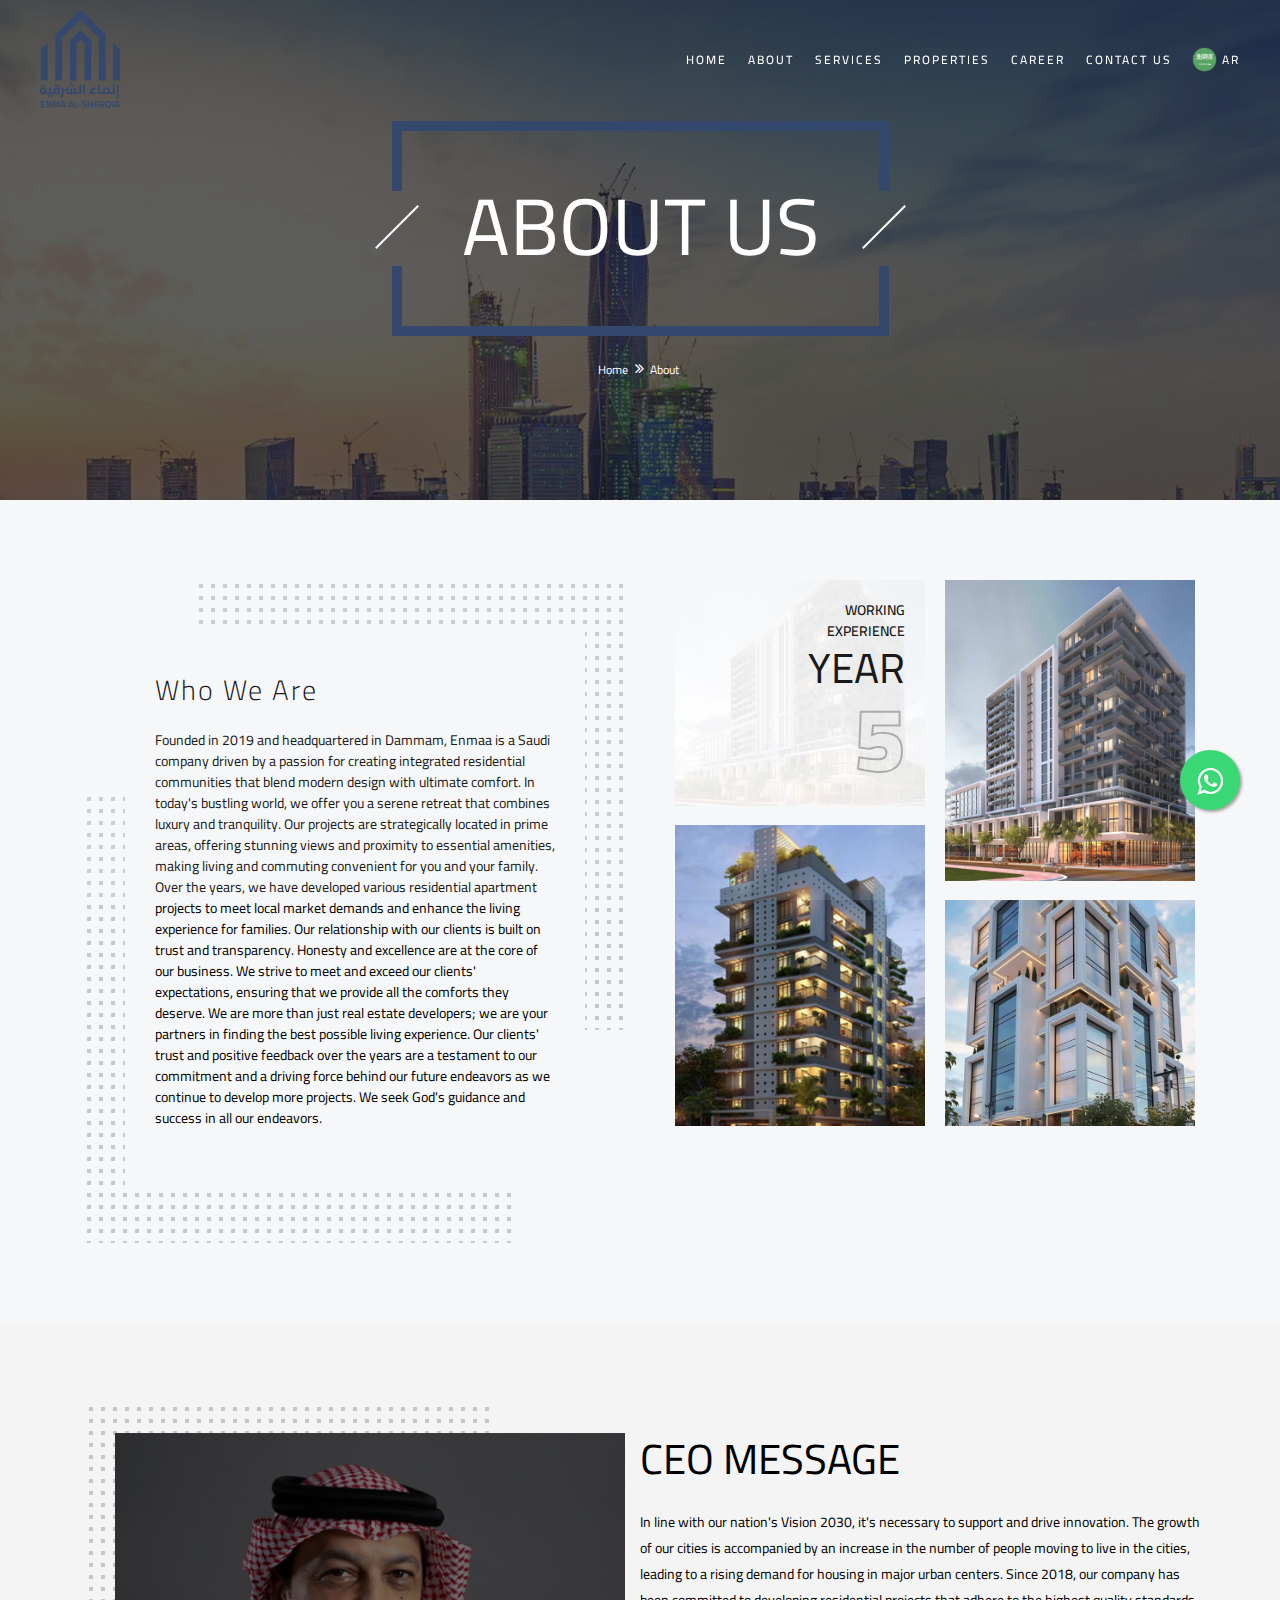
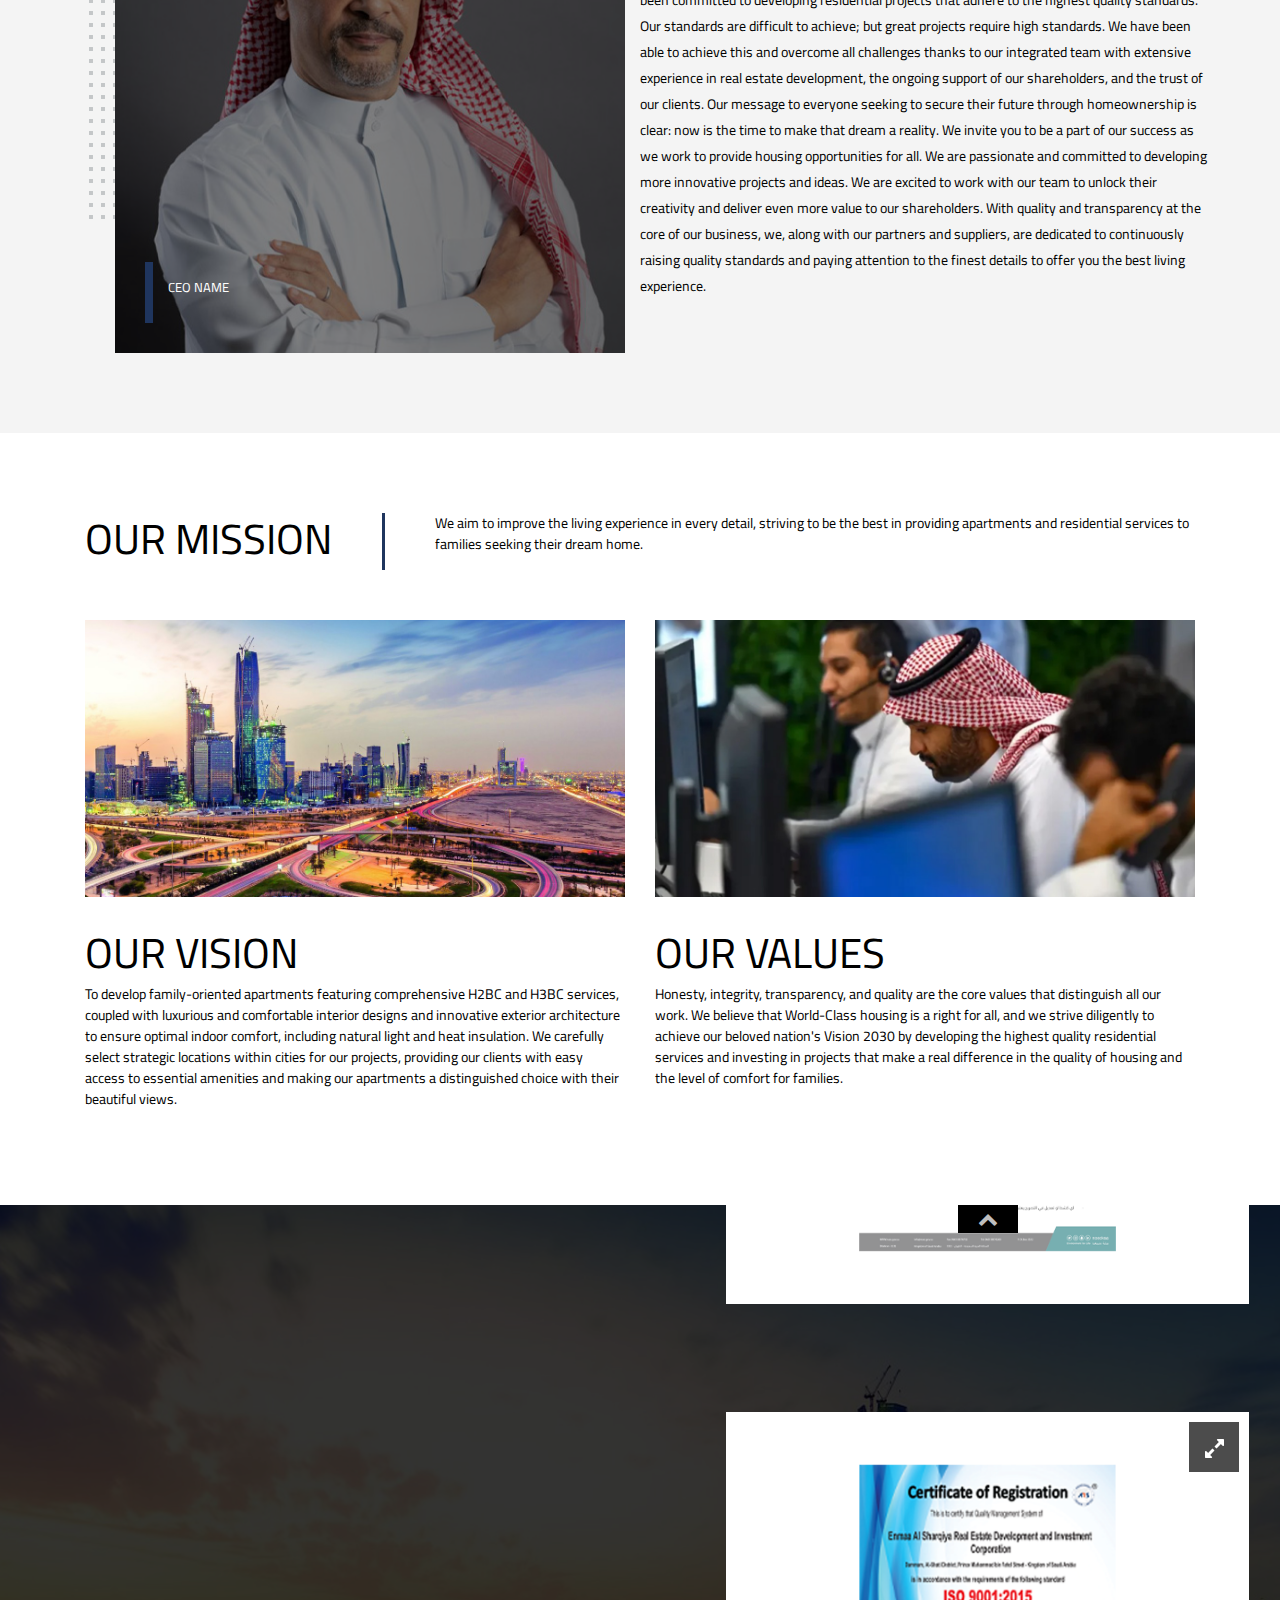
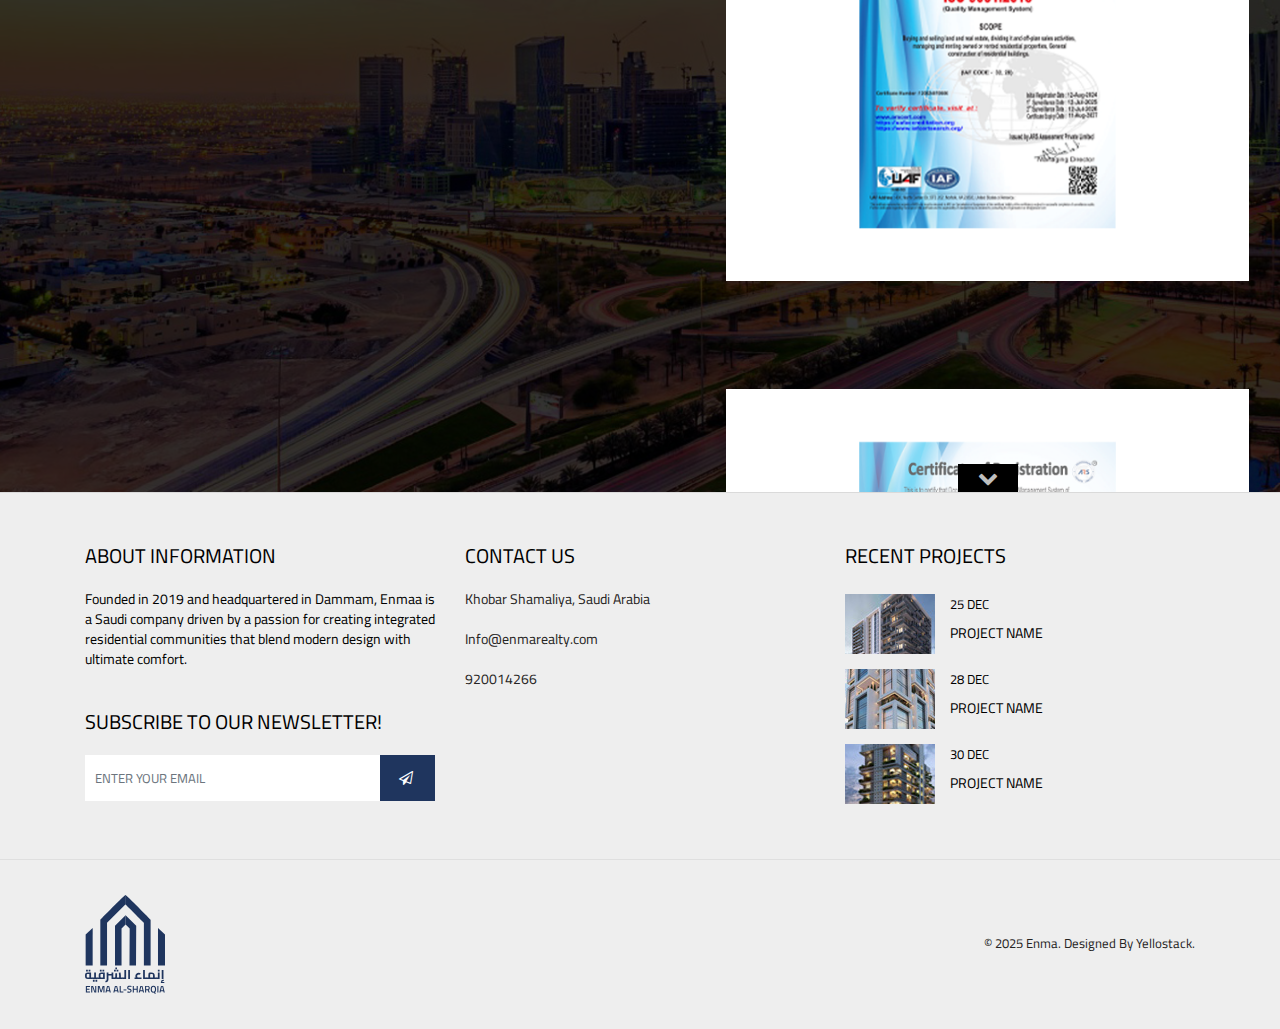
==== commit 4b35133c: "add" ====
--- a/about.html
+++ b/about.html
@@ -69,8 +69,16 @@
                                 <li class="active">
                                     <a href="contact.html">Contact Us</a>
                                 </li>
-
                             </ul>
+                            <div class="language-btn">
+                                <ul class=" nav navbar-nav">
+                                    <li class="active">
+                                        <a href="index.html" class="lang-flex">
+                                            <img src="images/saudi-flag.png" width="25" alt=""><span>AR</span> 
+                                        </a>
+                                    </li>
+                                </ul>
+                            </div>
                         </div>
                         <!-- close -->
                     </div>
@@ -132,7 +140,7 @@
                                             <div class="arc-about-year-info">
                                                 <span class="title-small">working <br>experience</span>
                                                 <h2 class="wt-title m-tb0">Year</h2>
-                                                <span class="text-outline">12</span>
+                                                <span class="text-outline">5</span>
                                             </div>    
                                         </div>
                                     </div>
@@ -277,22 +285,29 @@
                                 
                                     <div class="verticle-center-slider-block">
                                         <div class="wt-box">	
-                                            <img src="images/certificate/1-1.jpg" alt="">
-                                            <a href="images/certificate/1.jpg" class="mfp-link"><i class="fa fa-expand"></i></a>                                                
+                                            <img src="images/certificate/cirt-1.png" alt="">
+                                            <a href="images/certificate/cirt-1-1.png" class="mfp-link"><i class="fa fa-expand"></i></a>                                                
                                         </div>
                                     </div>
                                     
                                     <div class="verticle-center-slider-block">
                                         <div class="wt-box">	
-                                            <img src="images/certificate/2-2.jpg" alt="">
-                                            <a href="images/certificate/2.jpg" class="mfp-link"><i class="fa fa-expand"></i></a> 
+                                            <img src="images/certificate/cirt-2.png" alt="">
+                                            <a href="images/certificate/cirt-2-2.png" class="mfp-link"><i class="fa fa-expand"></i></a> 
                                         </div>
                                     </div>
                                     
                                     <div class="verticle-center-slider-block">
                                         <div class="wt-box">	
-                                            <img src="images/certificate/3-3.jpg" alt="">
-                                            <a href="images/certificate/3.jpg" class="mfp-link"><i class="fa fa-expand"></i></a> 
+                                            <img src="images/certificate/cirt-3.png" alt="">
+                                            <a href="images/certificate/cirt-3-3.png" class="mfp-link"><i class="fa fa-expand"></i></a> 
+                                        </div>
+                                    </div>
+
+                                    <div class="verticle-center-slider-block">
+                                        <div class="wt-box">	
+                                            <img src="images/certificate/cirt-4.png" alt="">
+                                            <a href="images/certificate/cirt-4-4.png" class="mfp-link"><i class="fa fa-expand"></i></a> 
                                         </div>
                                     </div>
                                 </div>
@@ -365,9 +380,9 @@
                             <h4 class="widget-title">Contact Us</h4>
                             <ul class="widget_address">
                                 <li>Khobar Shamaliya, Saudi Arabia</li>
-                                <li>info@gmail.com</li>
-                                <li>+966 0568056140</li>
-                                <li>+966 0568056140</li>
+                                <li>Info@enmarealty.com</li>
+                                <li>920014266</li>
+                                <!-- <li>+966 0568056140</li> -->
                             </ul>
                         </div>
                     </div>
@@ -447,6 +462,9 @@
     <button class="scroltop"><span class="fa fa-angle-up  relative" id="btn-vibrate"></span></button>
 </div>
 
+<a href="https://api.whatsapp.com/send?phone=+966568056140&text=Hello We Are Enma Realestate" class="float" target="_blank">
+    <i class="fa fa-whatsapp my-float"></i>
+</a>
 
 <!-- LOADING AREA START ===== -->
 <div class="loading-area">
--- a/css/style.css
+++ b/css/style.css
@@ -8353,8 +8353,8 @@
 	/* responsive strat when media screen [991px] css START*/
 	.header-fixed .header-nav .nav {
 		overflow: auto;
-		height: 200px;
-		width: 100%
+		height: auto;
+		width: 100%;
 	}
 
 	.navbar-header {
@@ -11608,10 +11608,10 @@
 /*====revolution slider link button=======*/
 
 .rev-slider-custom-btn {
-	font-size: 16px;
-	font-weight: 600;
-	color: #1f355e;
-	margin-left: 80px;
+    font-size: 16px;
+    font-weight: 600;
+    color: #ffffff;
+    margin-left: 80px;
 }
 
 .rev-slider-custom-btn2 {
@@ -13385,4 +13385,226 @@
 		grid-template-columns: auto;
 	}
 	
+}
+
+@media (max-width:992px) {
+	.main-nav-c {
+		display: flex;
+		justify-content: space-between;
+		align-items: center;
+	}
+	.display-none-mob{
+		display: none !important;
+	}
+	.header-nav {
+		position: absolute;
+		padding: 0px;
+		z-index: 7;
+		right: 0px;
+		left: 0;
+		top: 85px;
+	}
+	.logo-header-inner img {
+		width: 55px;
+	}
+	.header-nav .nav>li.active>a, .header-nav .nav>li.current-menu-item>a {
+		color: #262423 !important;
+		padding: 15px 35px;
+	}
+	.main-nav-c {
+		padding: 15px 0;
+	}
+
+	.tp-caption .main-slider-heading span{
+		font-size: 40px !important;
+	}
+}
+
+.color-fill .navbar-toggler .icon-bar {
+    background: #1f355e !important;
+}
+
+
+
+/* properties-floor-tab */
+.floor-main-container h1 {
+    font-size: 30px;
+    text-transform: capitalize;
+}
+.floor-tab-btn li {
+    position: relative;
+    background: #cccccc;
+    border-radius: 0;
+    padding: 14px 20px;
+}
+.floor-tab-btn li .active {
+    background: #1f355e;
+    padding: 10px;
+    color: #fff;
+}
+.floor-tab-btn {
+    margin-bottom: 25px;
+    border-bottom: 1px solid #dee2e6;
+    display: flex;
+    justify-content: start;
+    align-items: center;
+}
+
+.amenities h1 {
+    font-size: 30px;
+    text-transform: capitalize;
+}
+.box-1 {
+    display: flex;
+    justify-content: center;
+    align-items: center;
+    width: 100px;
+    height: 50px;
+    background: transparent;
+    color: #000000;
+    border-radius: 7px;
+    border: 1px solid #1f355e;
+	transition: 0.5s ease all;
+}
+.map-floor-container {
+    display: flex;
+    flex-wrap: wrap; /* Allow items to wrap onto the next line */
+    justify-content: center;
+    align-items: center;
+    gap: 10px;
+    margin-top: 50px;
+}
+
+.box-1 {
+    flex: 0 1 calc(20% - 10px);
+    box-sizing: border-box;
+}
+.villa-border{
+	border: 1px solid green;
+	transition: 0.5s ease all;
+}
+.box-1:hover{
+	background: #1f355e;
+	transition: 0.5s ease all;
+	color: #fff;
+    border: 1px solid #1f355e;
+}
+.villa-border:hover{
+	border: 1px solid green;
+	background: green;
+	transition: 0.5s ease all;
+	color: #fff;
+}
+.sold-tag {
+    background: red;
+    padding: 0 15px;
+    border-radius: 15px;
+    color: #fff;
+    margin-left: 8px;
+    font-size: 12px;
+}
+.available-tag{
+	background: green;
+    padding: 0 15px;
+    border-radius: 15px;
+    color: #fff;
+    margin-left: 8px;
+    font-size: 12px;
+}
+.main-heading-slider {
+    font-size: 30px;
+    line-height: 0 !important;
+}
+
+.list-style-none{
+	list-style: none;
+}
+
+.wt-thum-bx{
+	height: 450px;
+	width: 100%;
+}
+
+.wt-thum-bx img{
+	height: 100%;
+	width: 100%;
+}
+
+.sq-meter {
+    display: flex;
+    gap: 5px;
+    align-items: center;
+    background: #ebebeb;
+    padding: 5px 8px;
+    border-radius: 8px;
+    width: fit-content;
+    border: 1px solid #f5f5f5;
+}
+
+.sq-meter h6{
+	margin-bottom: 0px;
+	font-size: 16px;
+}
+
+.sq-meter i{
+    color: #1F355E;
+    font-size: 18px;
+}
+
+.modal-main-content {
+    display: flex;
+    justify-content: center;
+	flex-direction: column;
+	align-items: center;
+    gap: 10px;
+}
+/* close */
+
+
+.float {
+    position: fixed;
+    width: 60px;
+    height: 60px;
+    bottom: 90px;
+    right: 40px;
+    background-color: #25d366;
+    color: #FFF;
+    border-radius: 50px;
+    text-align: center;
+    font-size: 30px;
+    box-shadow: 2px 2px 3px #999;
+    z-index: 100;
+}
+
+.my-float{
+	margin-top:16px;
+}
+
+.language-btn{
+	position: relative;
+	margin-left: 20px;
+}
+.lang-flex{
+	display: flex;
+	justify-content: center;
+	align-items: center;
+	gap: 5px;
+}
+.lang-flex span{
+ color: #fff;
+}
+.color-fill .lang-flex span{
+	color: #000;
+}
+
+.download-button button {
+    height: 40px;
+    padding: 0px 20px;
+    background-color: #1F355E;
+    color: #fff;
+    border: none;
+    font-size: 16px;
+}
+.download-button button span {
+    margin-right: 10px;
 }